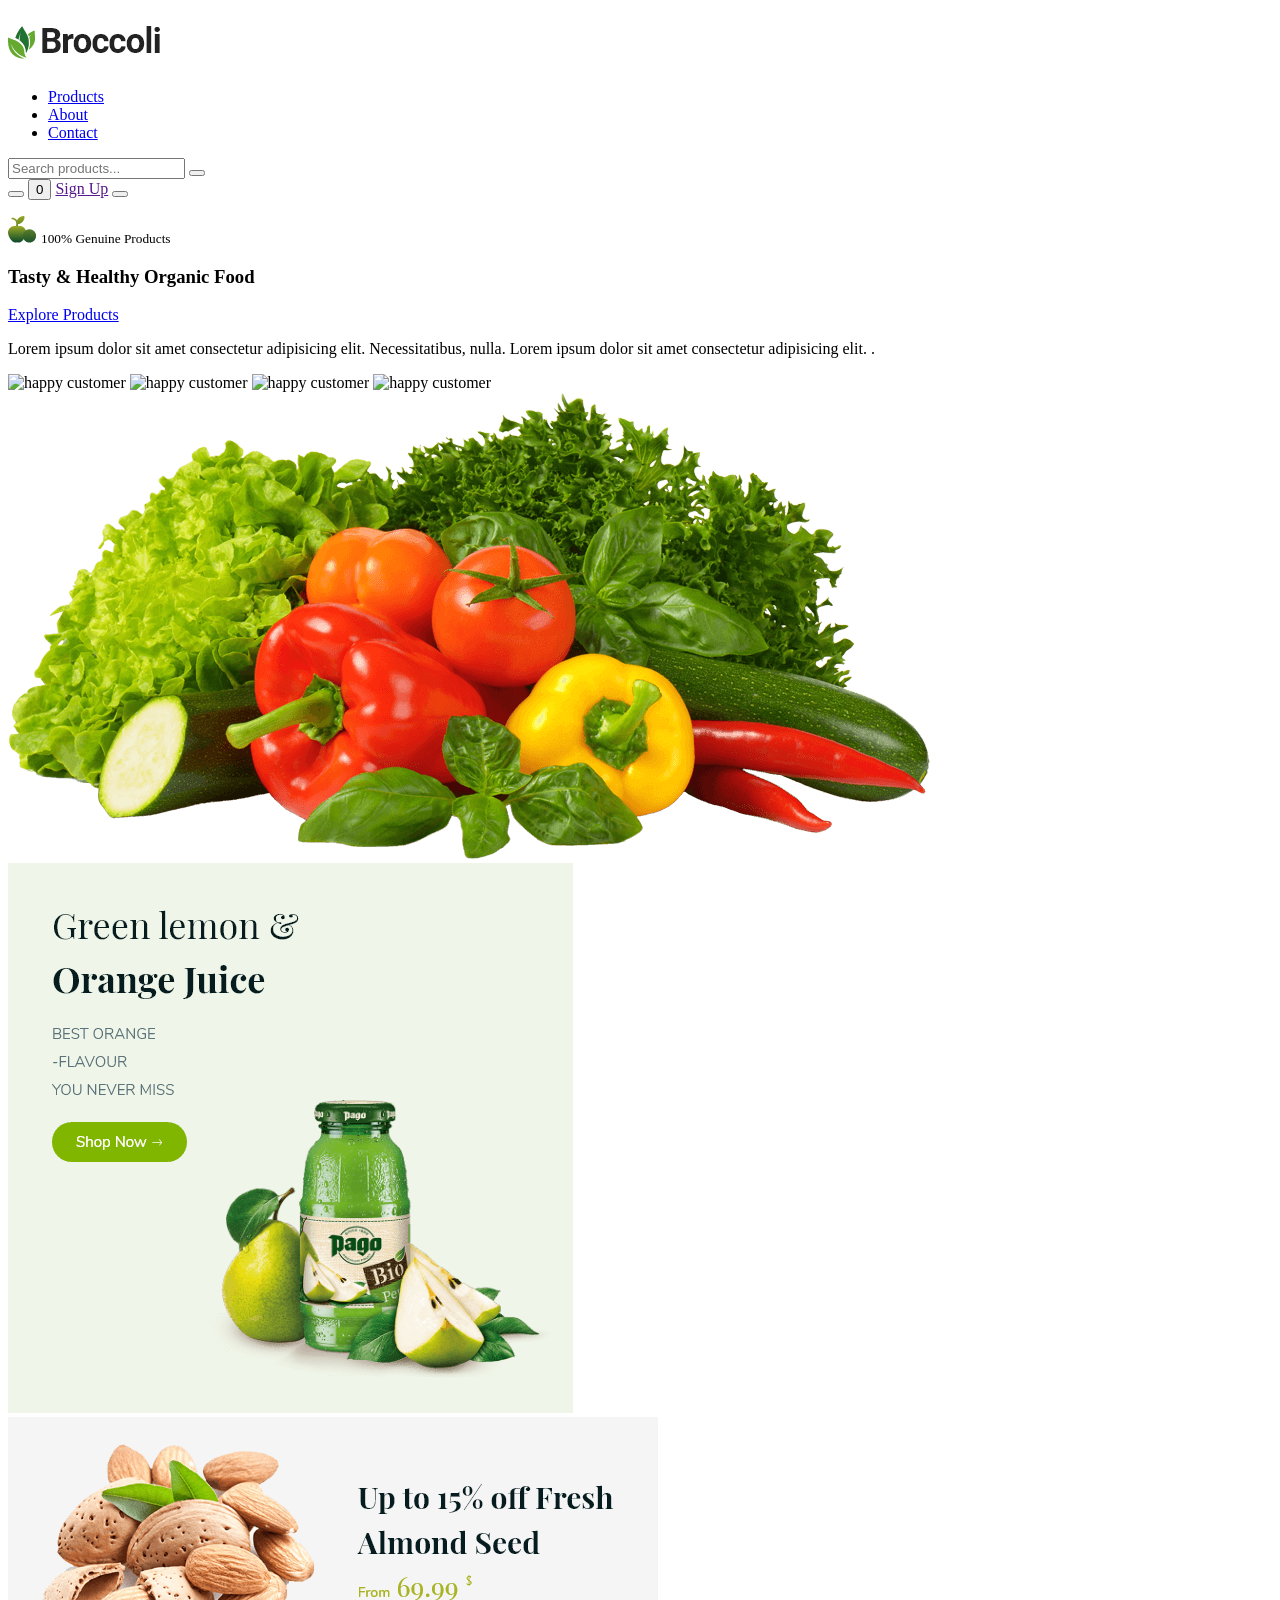
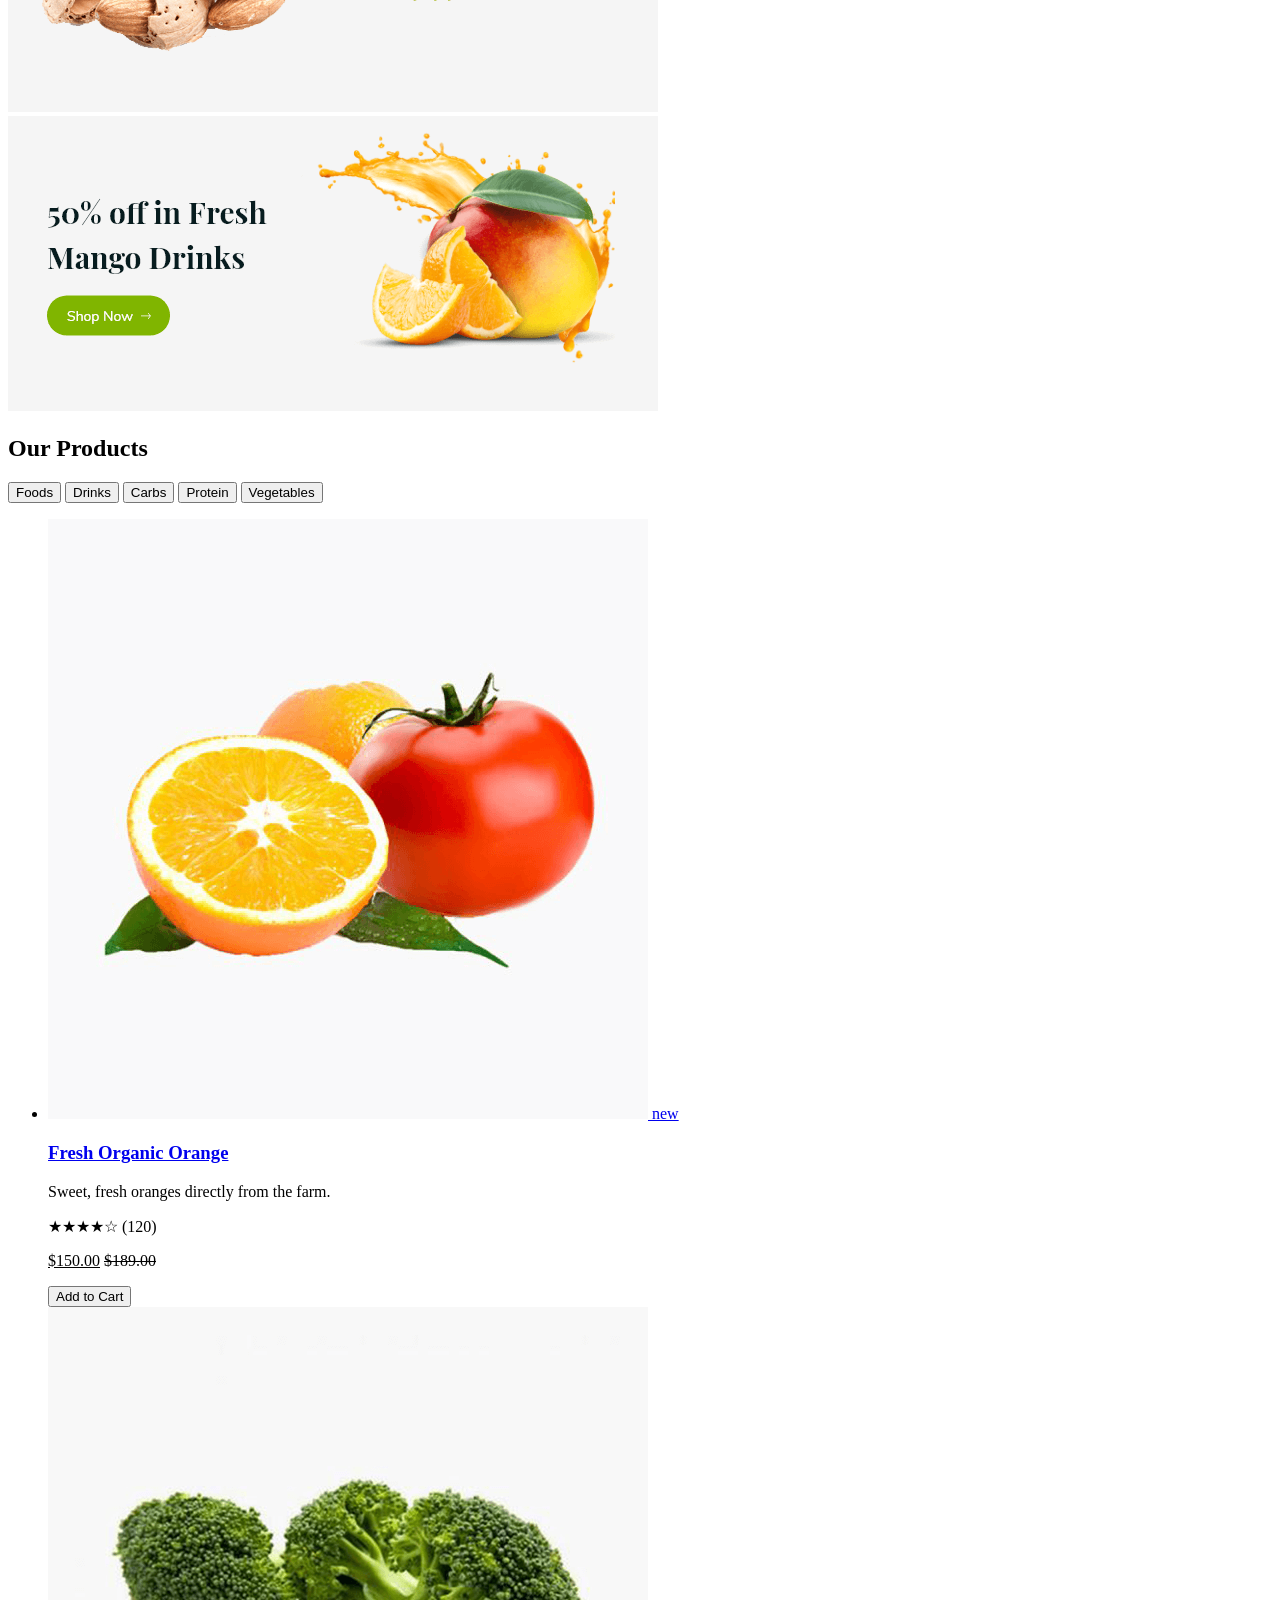
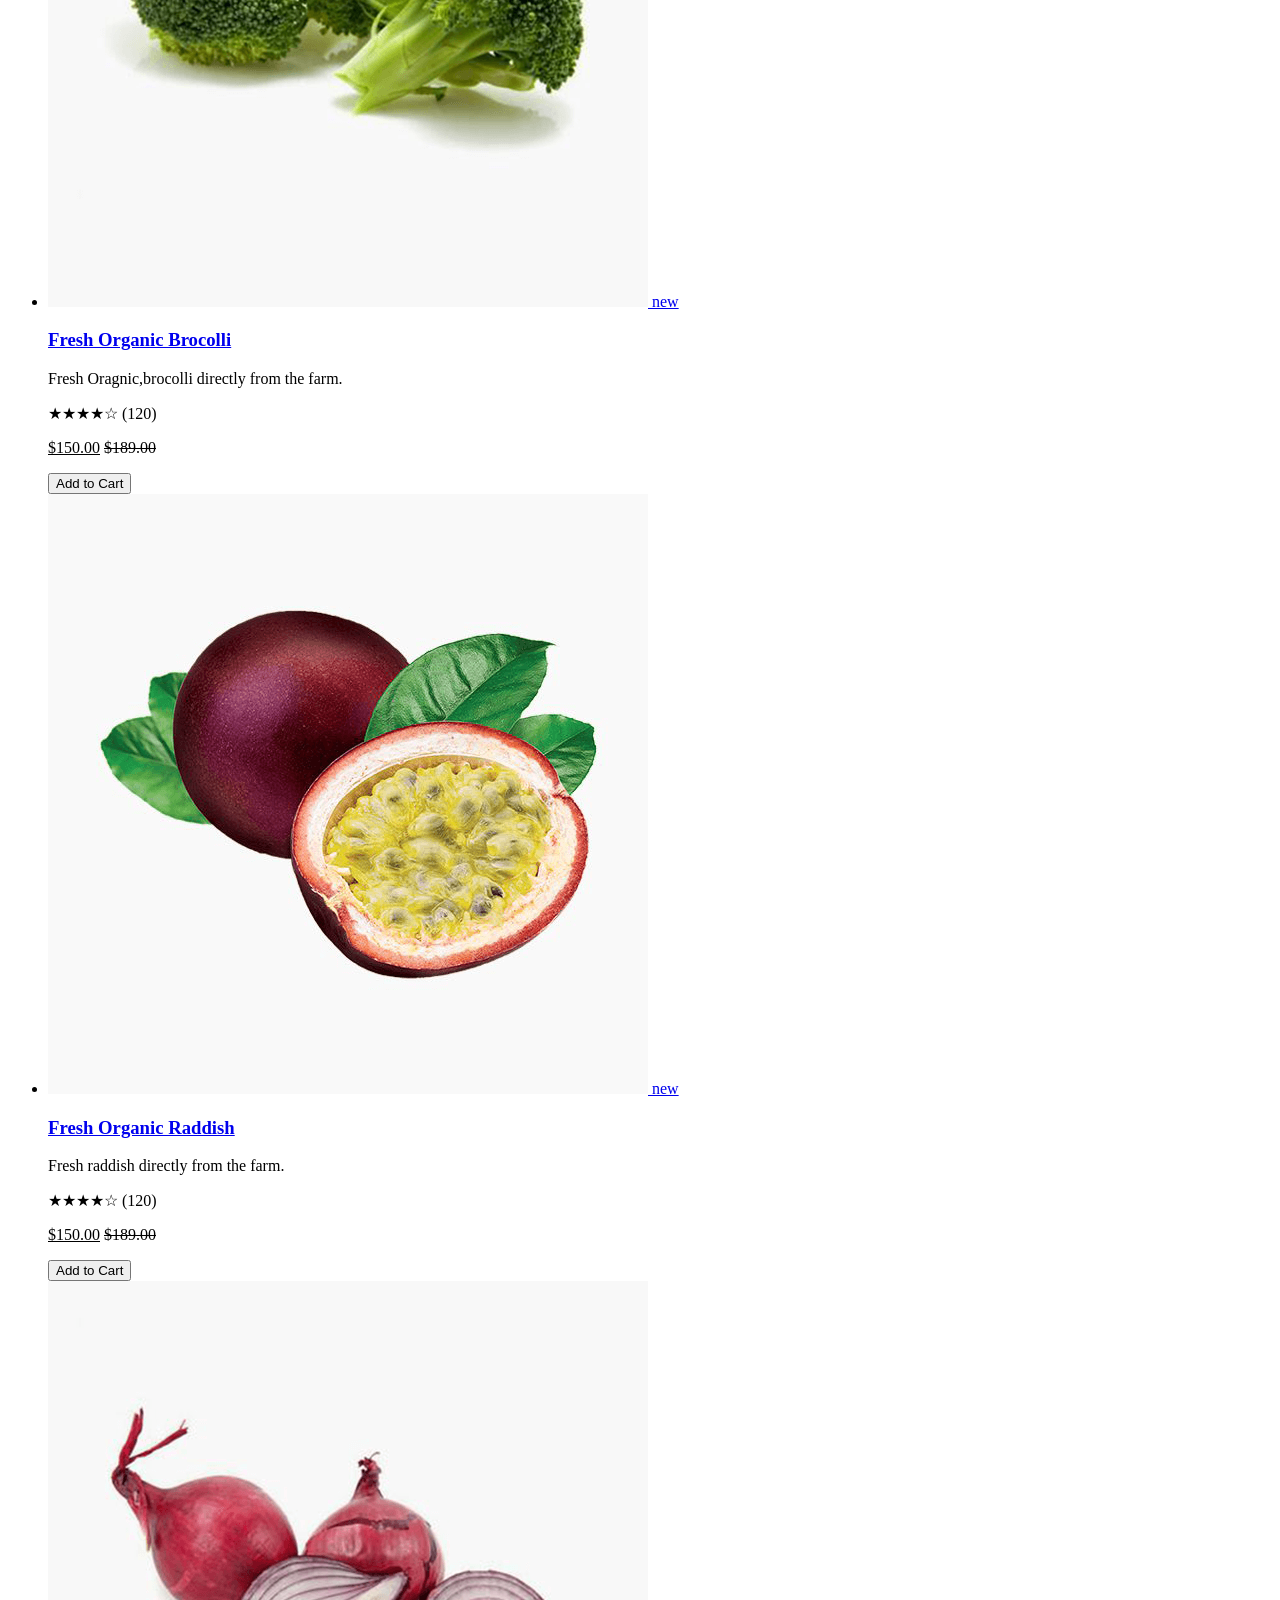
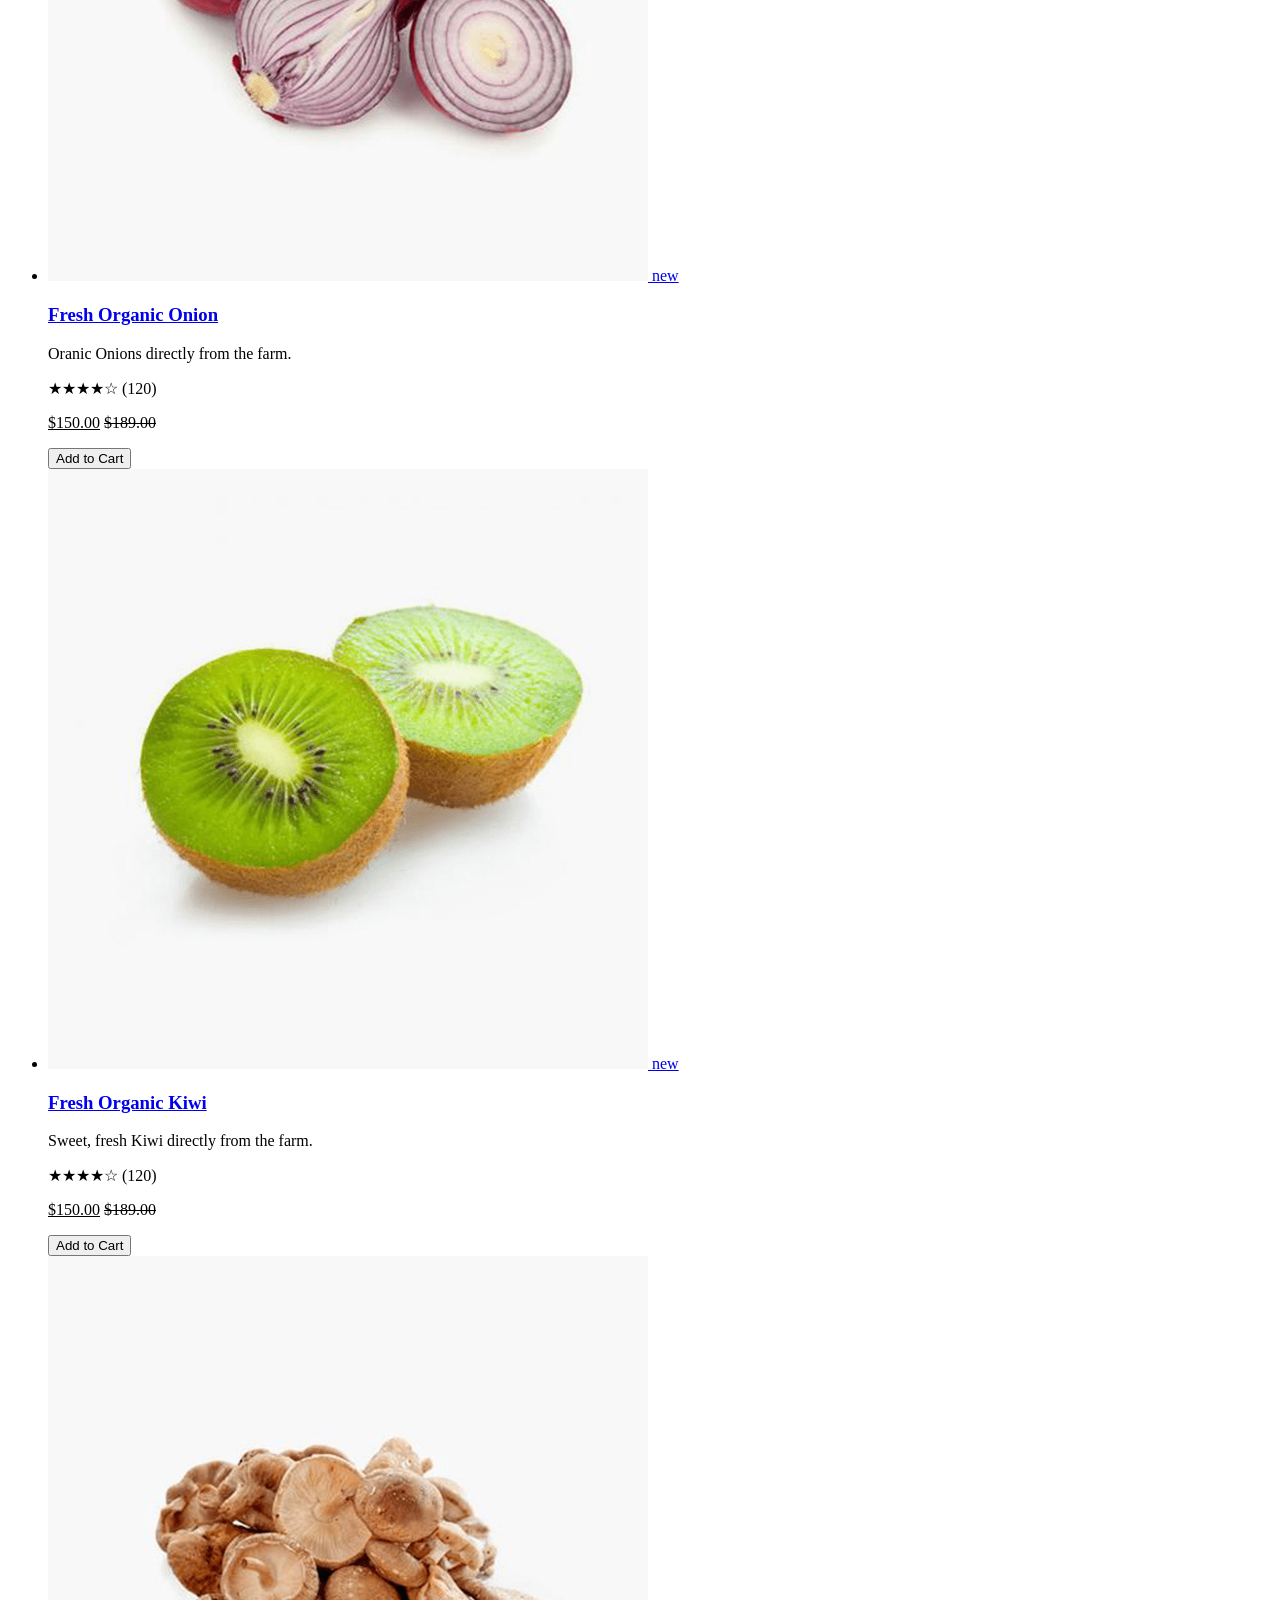
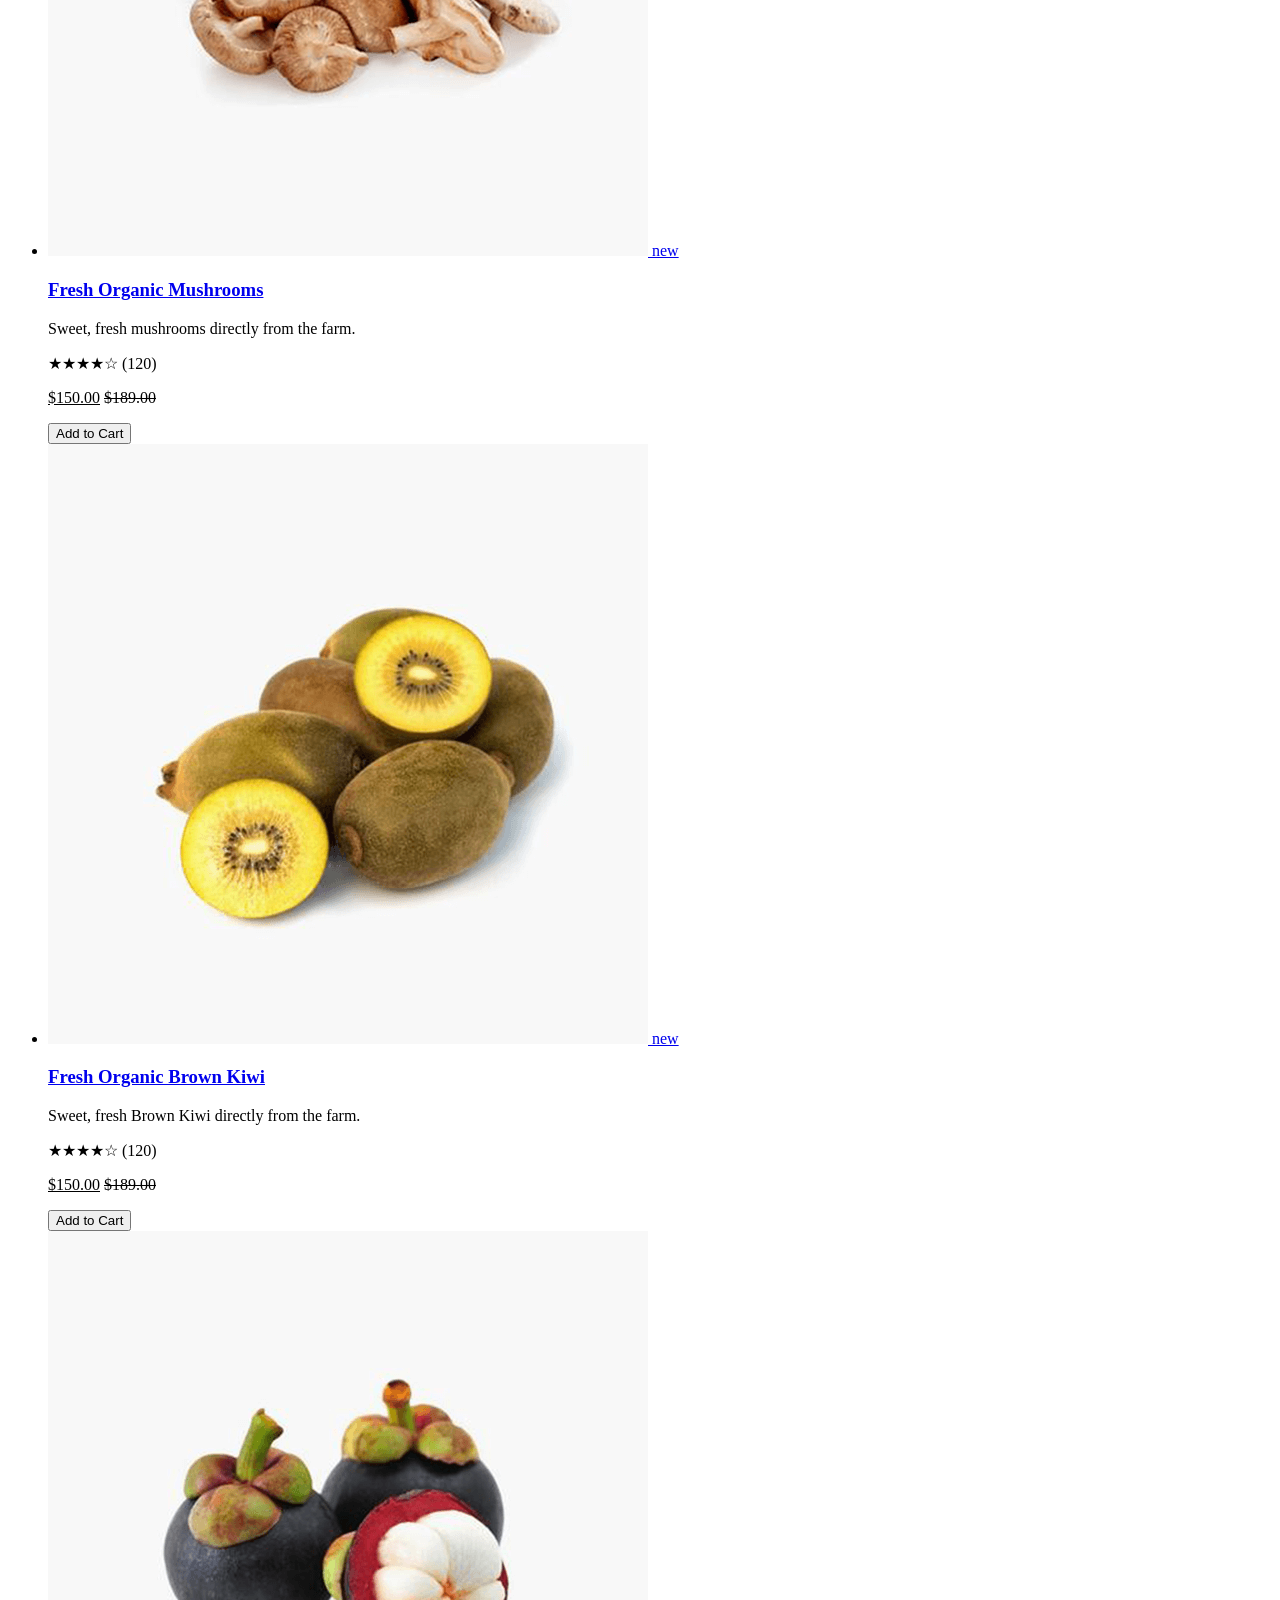
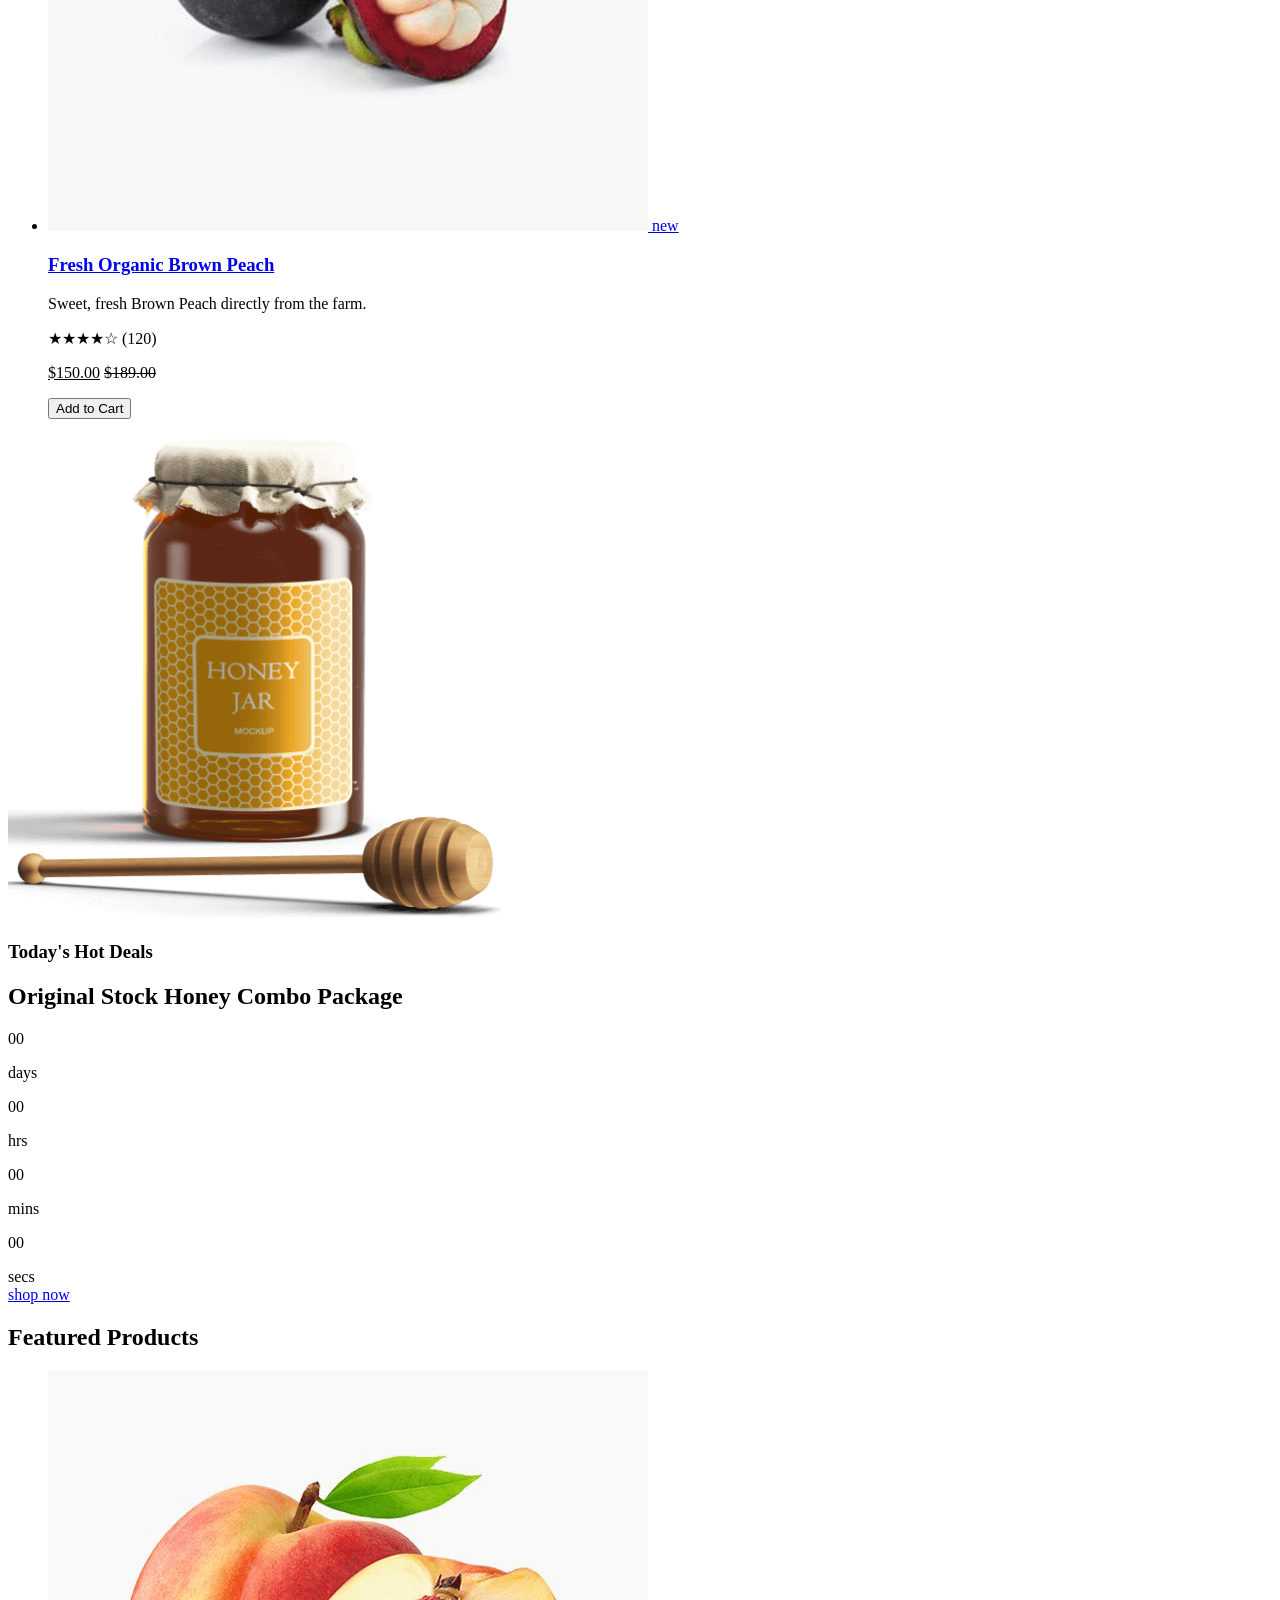
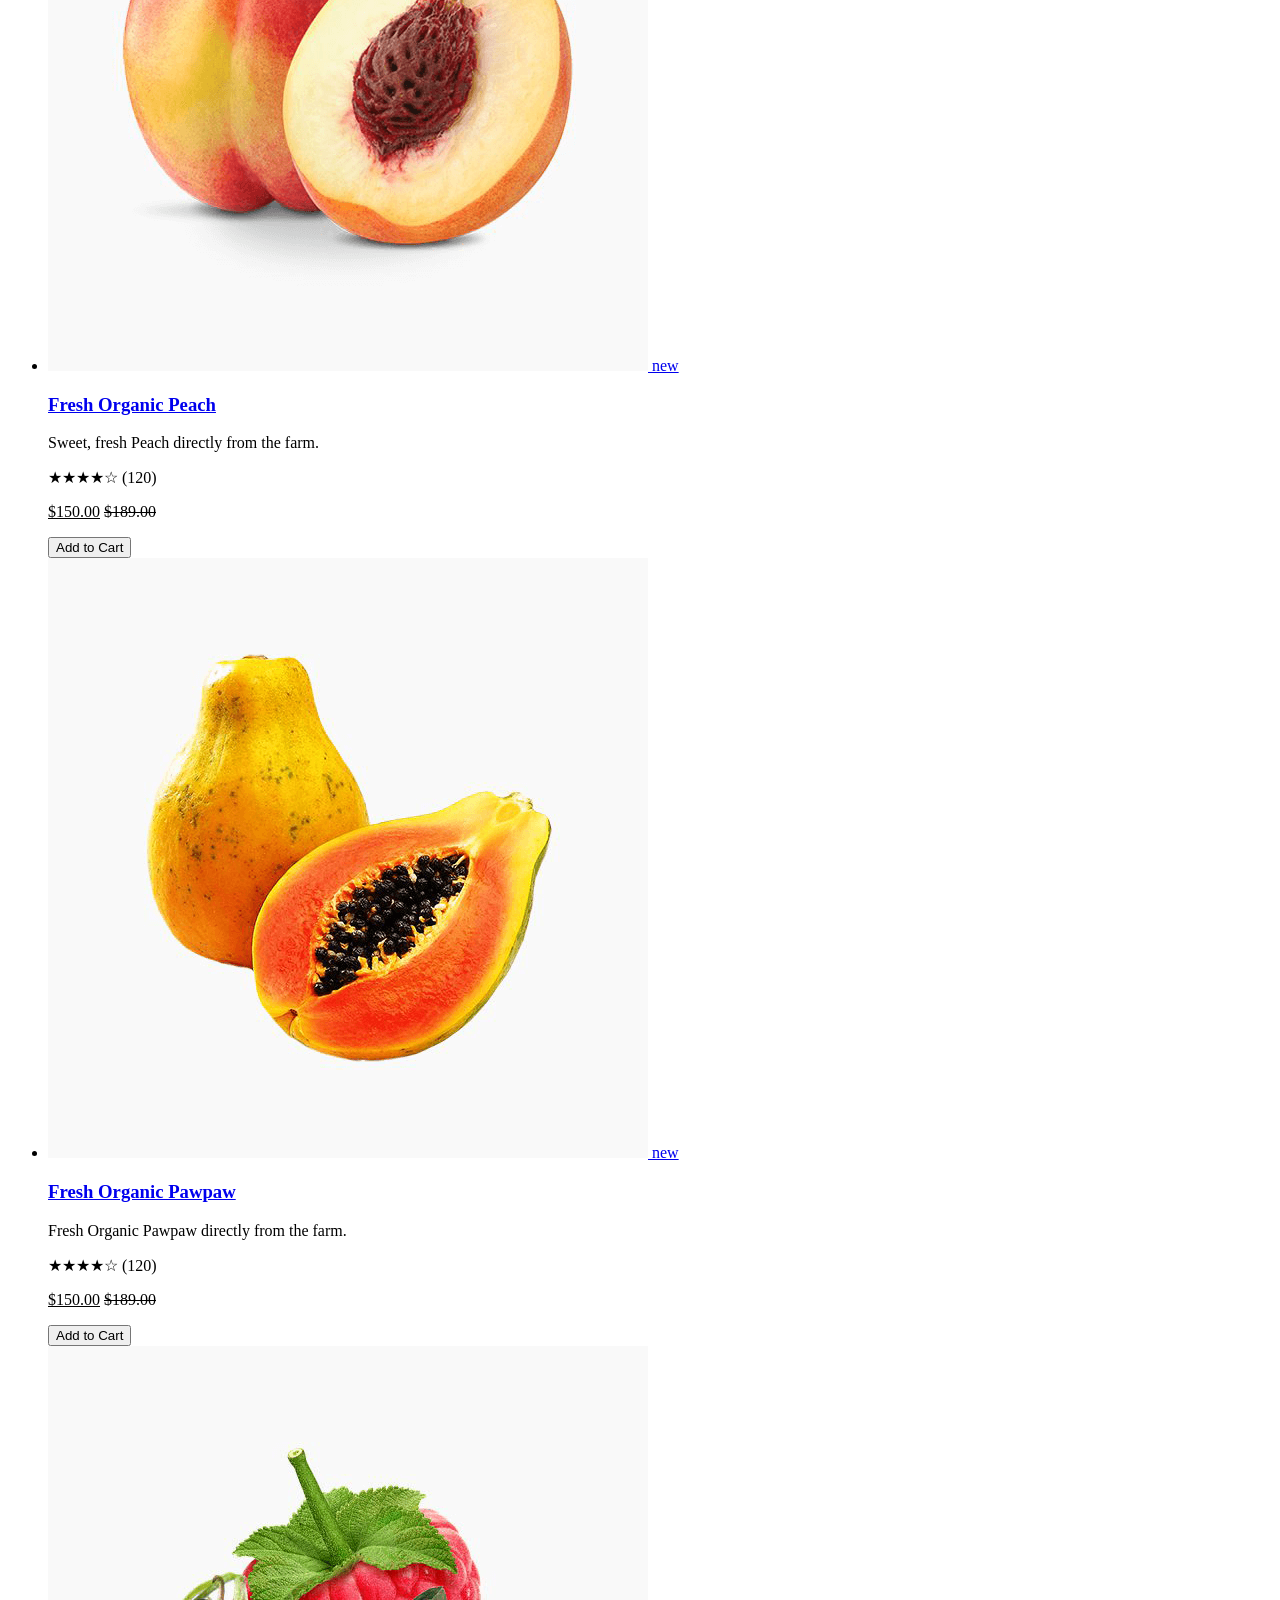
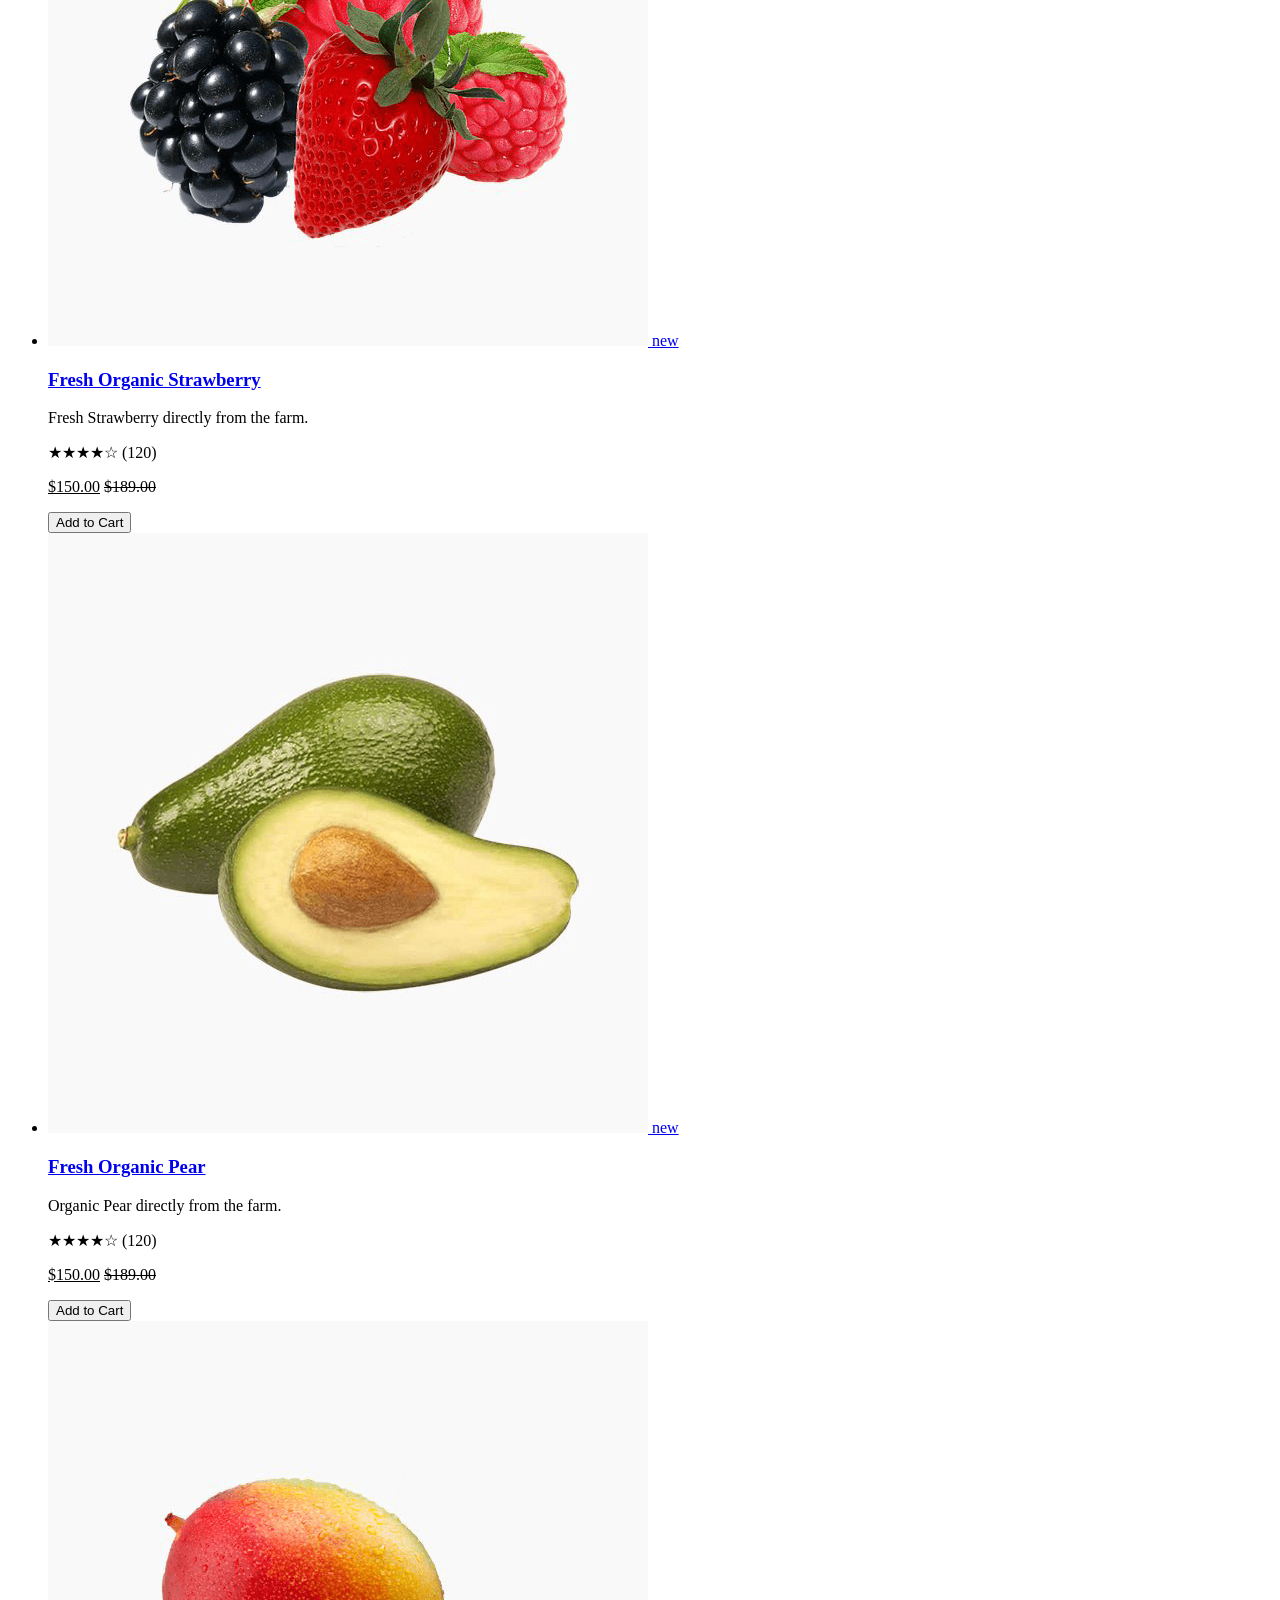
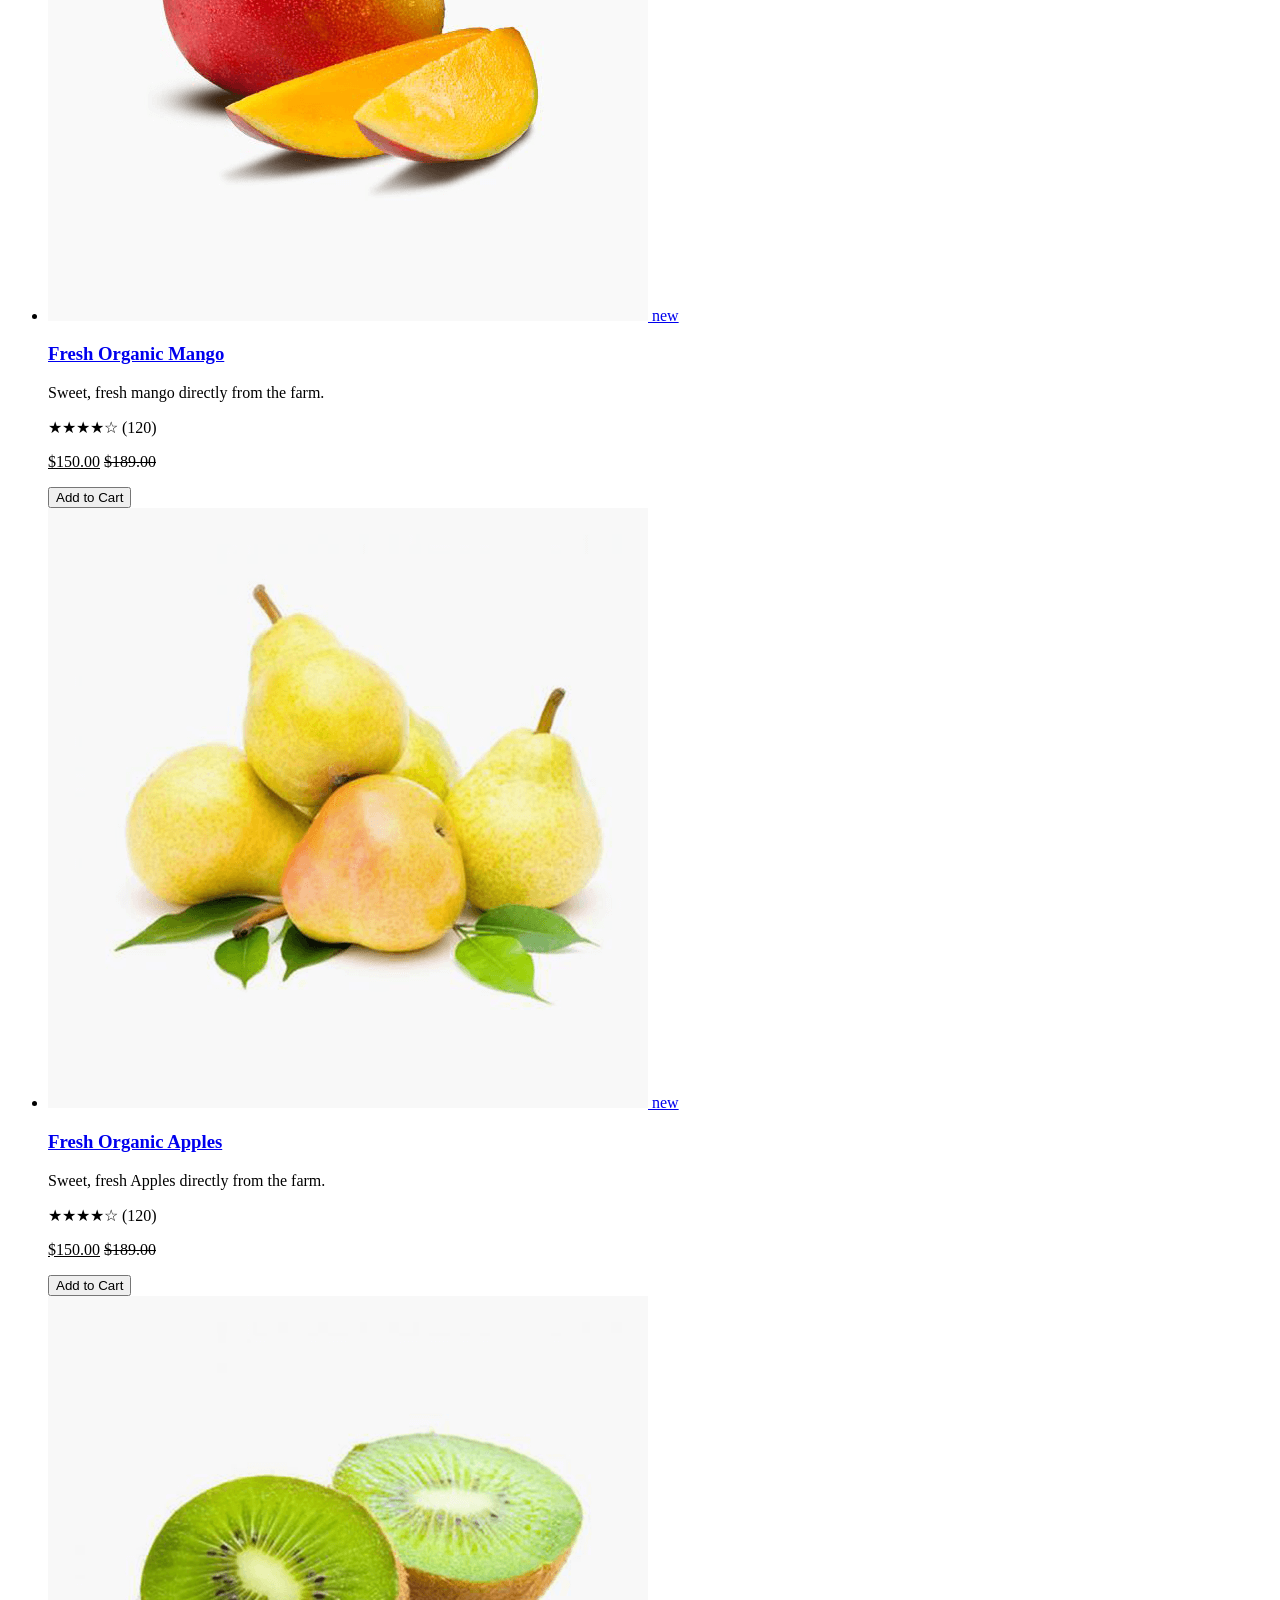
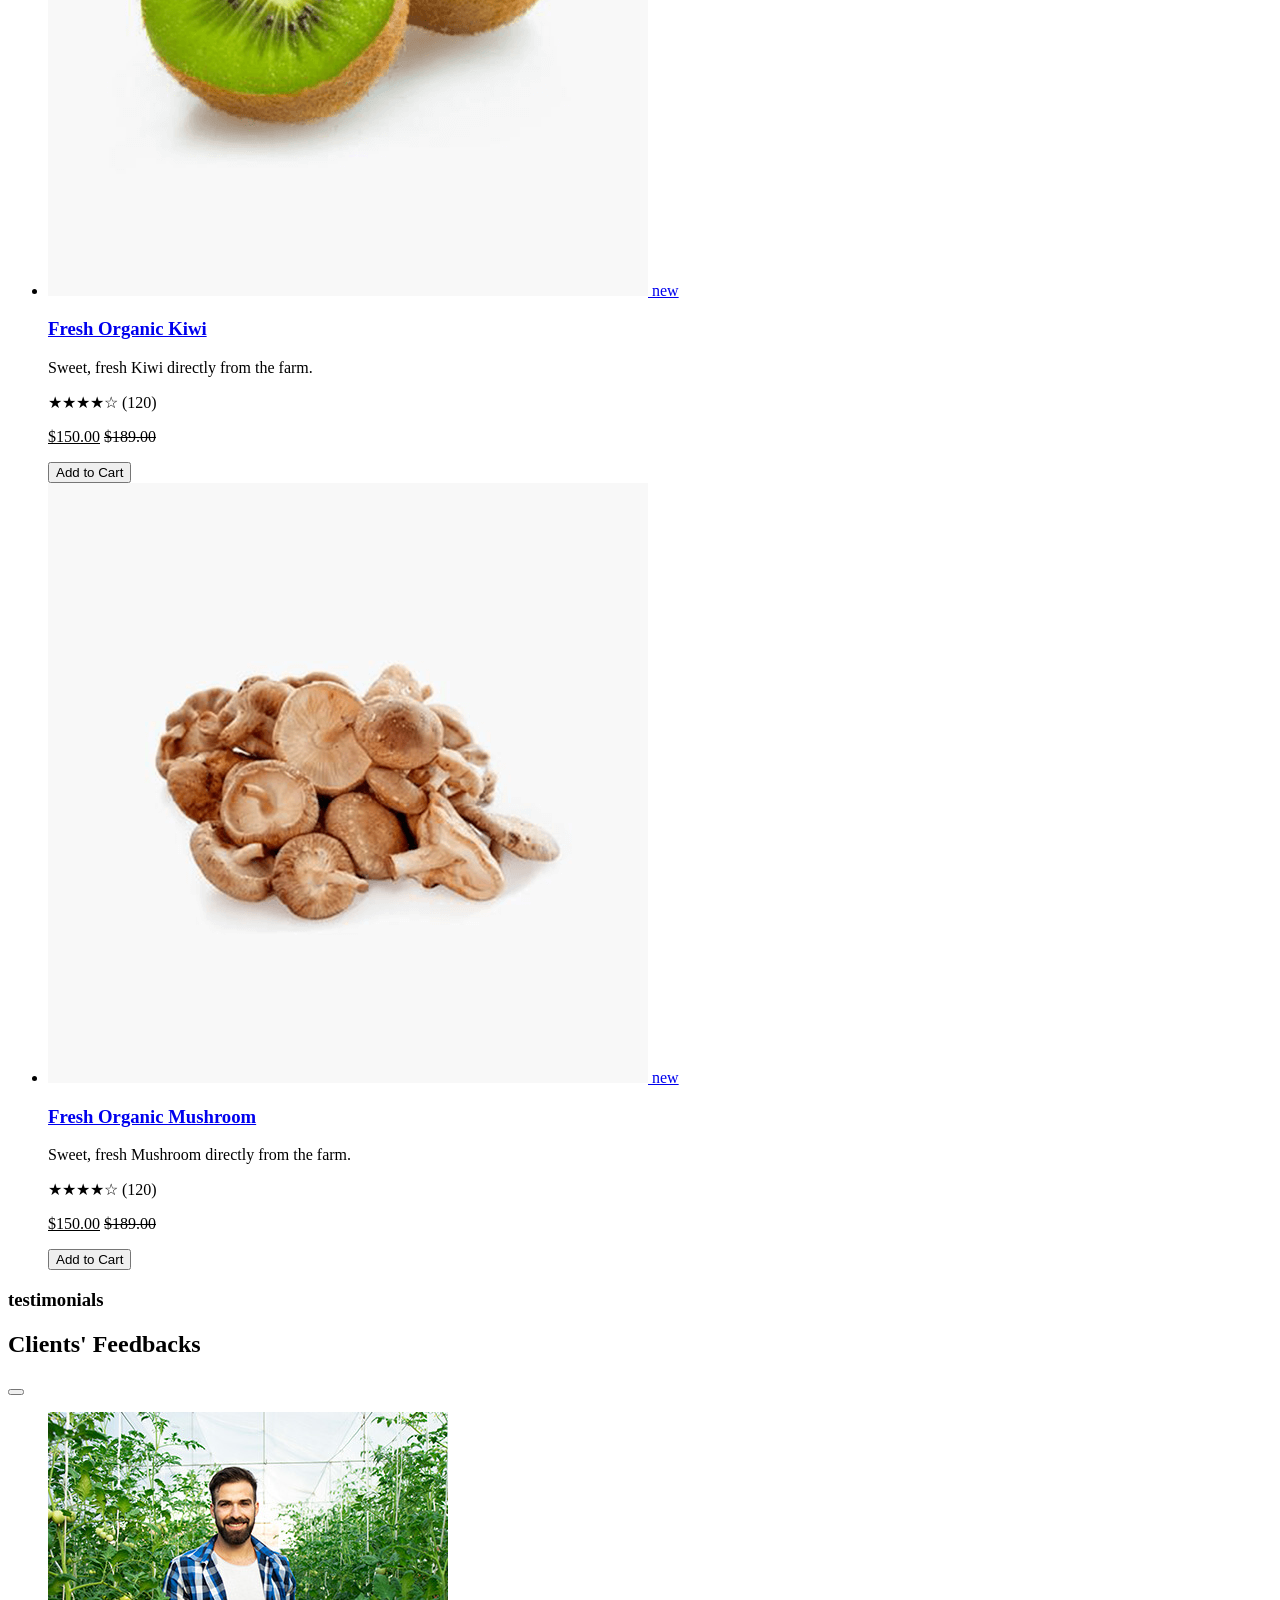
==== index.html @ 43349de3 "fix website title in footer" ====
<!doctype html>
<html lang="en">
  <head>
    <meta charset="UTF-8" />
    <meta name="viewport" content="width=device-width, initial-scale=1.0" />
    <script src="https://cdn.jsdelivr.net/npm/@tailwindcss/browser@4"></script>
    <link rel="stylesheet" href="styles.css">
    <title>Broccoli | Welcome</title>
  </head>
  <body>
    <header class="fixed top-0 z-50 w-full shadow-md bg-[#f7f5eb]">
      <nav
        class="max-w-full lg:max-w-[90%] m-auto flex items-center justify-between gap-2 py-4 px-2"
      >
        <h1 class="">
          <a href="index.html" class="flex items-center gap-[1px]">
            <img src="images/indexLogo.png" alt="logo" class="inline-block" />
          </a>
        </h1>
        <ul class="hidden lg:flex items-center gap-4 font-semibold text-[#333] mt-0 mb-0">
          <li><a href="products.html" class="">Products</a></li>
          <li><a href="about.html">About</a></li>
          <li><a href="contact.html">Contact</a></li>
        </ul>

        <div class="flex items-center gap-6">
          <form
            action=""
            class="hidden h-[40px] lg:flex items-center justify-center border border-[#1a1a1a] rounded-full overflow-hidden shrink-0"
          >

  
            <input
              type="search"
              placeholder="Search products..."
              class="w-full h-full outline-none bg-transparent lg:text-lg text-md px-2 py-1 placeholder:text-sm placeholder:text-[#555] flex-1 grow"
            />

            <button type="submit" class="flex items-center justify-center shrink-0 h-[40px] w-[40px] rounded-full bg-[#333] text-[#f4f4f4]">
              <ion-icon name="search-outline" class="text-xl"></ion-icon>
            </button>
          </form>



          <button
            class="lg:hidden flex items-center justify-center cursor-pointer shrink-0"
          >
            <ion-icon name="search-outline" class="text-2xl"></ion-icon>
          </button>
          <button
            class="h-full relative flex items-center justify-center cursor-pointer shrink-0"
          >
            <ion-icon name="cart-outline" class="text-2xl"></ion-icon>
            <span
              class="absolute bg-[#1a1a1a] text-[#f4f4f4] text-sm py-[1px] px-2 rounded-full -top-3 left-2 flex items-center justify-center"
              >0</span
            >
          </button>

          <!-- prettier-ignore -->
          <a href="" class="hidden lg:block bg-[#1a1a1a] text-[#f4f4f4] rounded-full text-xs py-2 px-4 shrink-0">Sign Up</a>

          <button
            class="flex items-center justify-center cursor-pointer lg:hidden shrink-0"
          >
            <ion-icon name="menu-outline" class="text-3xl"></ion-icon>
          </button>
        
        </div>
      </nav>
    </header>

    <main class="">
        <!-- HERO SECTION -->
      <section class="min-h-fit pt-36 pb-35 bg-[#f7f5eb]">
        <div class="max-w-full lg:max-w-[90%] m-auto px-2 flex lg:flex-row flex-col">
          <aside class="flex flex-col lg:w-[50%] w-[100%] sm:m-auto lg:m-0">
            <p class="flex items-center">
              <img
                src="images/heroIcon.png"
                alt="icon of a green pepper"
                class=""
              />
              <small class="">100% Genuine Products</small>
            </p>
            <h1
              class="text-3xl md:text-5xl lg:text-7xl font-bold text-[#333] mt-3 mb-7 flex flex-col"
            >
              <span>Tasty & Healthy</span>
              <span>Organic Food</span>
            </h1>

            <a
              href="#"
              class="transition hover:bg-green-600 bg-[#80b500] text-[#f4f4f4] py-3 px-6 text-center w-fit inline-block"
            >
              Explore Products</a
            >
            <p class="mt-3 text-sm flex flex-col">
              <span
                >Lorem ipsum dolor sit amet consectetur adipisicing elit.
                Necessitatibus, nulla.</span
              >
              <span
                >Lorem ipsum dolor sit amet consectetur adipisicing elit.
                .</span
              >
            </p>
             <div class="flex items-center mt-8">
            <img
              src="https://www.loremfaces.net/96/id/1.jpg"
              alt="happy customer"
              class="h-[50px] w-[50px] rounded-full border-4 border-white"
            />

            <img
              src="https://www.loremfaces.net/96/id/4.jpg"
              alt="happy customer"
              class="-ml-4 h-[50px] w-[50px] rounded-full border-4 border-white"
            />
            <img
              src="https://www.loremfaces.net/96/id/5.jpg"
              alt="happy customer"
              class="-ml-4 h-[50px] w-[50px] rounded-full border-4 border-white"
            />
            <img
              src="https://www.loremfaces.net/96/id/2.jpg"
              alt="happy customer"
              class="-ml-4 h-[50px] w-[50px] rounded-full border-4 border-white"
            />
          </div>
          </aside>
          <aside class="lg:w-[50%] w-[100%]">
            <img src="images/herobg.png" alt="image of vegetables" loading="lazy" class=""/>
          </aside>
        </div>
      </section>

      <section class="min-h-fit py-15">
        <div
          class="max-w-full lg:max-w-[90%] m-auto px-2 flex lg:flex-row flex-col gap-6 w-full"
        >
          <aside class="lg:w-[50%] w-full rounded-md overflow-hidden shadow-md">
            <img src="images/card1-bg.png" loading="lazy" alt="" class="block h-full w-full" />
          </aside>
          <aside class="flex flex-col gap-6 lg:w-[50%] w-full">
            <article class="h-full rounded-md overflow-hidden shadow-md">
              <img
                src="images/card2-bg.png"
                loading="lazy"
                alt=""
                class="block h-full w-full"
              />
            </article>
            <article class="h-full rounded-md overflow-hidden shadow-md">
              <img
                src="images/card3-bg.png"
                loading="lazy"
                alt=""
                class="block h-full w-full"
              />
            </article>
          </aside>
        </div>
      </section>

        <!-- OUR PRODUCTS -->
      <section class="min-h-fit pb-15">
        <div class="max-w-full lg:max-w-[90%] m-auto px-2">
          <h2
            class="text-2xl md:text-3xl lg:text-5xl text-center text-[#333] mb-8 font-bold"
          >
            Our Products
          </h1>

          <div
            role="tablist"
            class="flex lg:justify-center items-center gap-2 w-full flex-wrap pb-4"
          >
            <button
              role="tab"
              aria-selected="true"
              class="px-4 py-2 rounded-full border border-gray-400 aria-selected:bg-[#80b500] aria-selected:text-[#f4f4f4] aria-selected:border-[#80b500] cursor-pointer"
            >
              Foods
            </button>

             <button
              role="tab"
              aria-selected="false"
              class="px-4 py-2 rounded-full border border-gray-400 aria-selected:bg-[#80b500] aria-selected:text-[#f4f4f4] aria-selected:border-[#80b500] cursor-pointer"
            >
            Drinks
            </button>
             <button
              role="tab"
              aria-selected="false"
              class="px-4 py-2 rounded-full border border-gray-400 aria-selected:bg-white aria-selected:text-black aria-selected:border-white cursor-pointer"
            >
              Carbs
            </button>
            <button
              role="tab"
              aria-selected="false"
              class="px-4 py-2 rounded-full border border-gray-400 aria-selected:bg-white aria-selected:text-black aria-selected:border-white cursor-pointer"
            >
              Protein
            </button>
            <button
              role="tab"
              aria-selected="false"
              class="px-4 py-2 rounded-full border border-gray-400 aria-selected:bg-white aria-selected:text-black aria-selected:border-white cursor-pointer"
            >
              Vegetables
            </button>
          </div>

        
        <ul class="grid grid-cols-[repeat(auto-fit,minmax(240px,_1fr))] gap-6 my-8">
  
  <li>
    <article class="h-full flex flex-col bg-white rounded-xl shadow-md overflow-hidden hover:shadow-lg transition">
      <a href="/product/orange" class="block">
        <div class="aspect-square overflow-hidden relative">
          <img 
            src="images/orange.png" 
            loading="lazy"
            alt="Fresh yellow orange"
            loading="lazy"
            class="w-full h-full object-cover transition-transform duration-300 hover:scale-105"
          >
          <span class="absolute top-6 right-6 w-fit font-semibold text-white uppercase bg-[#80b500] py-1 px-2 rounded-tl-[15px] rounded-br-[15px] text-sm">new</span>
        </div>

        <header class="p-2">
          <h3 class="font-semibold text-lg line-clamp-2">
            Fresh Organic Orange
          </h3>
        </header>
      </a>

      <!-- PRODUCT INFO -->
      <div class="px-3 pb-3 flex flex-col gap-2 grow">
        <p class="text-sm text-gray-600 line-clamp-2">
          Sweet, fresh oranges directly from the farm.
        </p>
        <div class="text-sm text-yellow-500">
          ★★★★☆ <span class="text-gray-500">(120)</span>
        </div>
        <div class="flex items-center justify-between mt-auto">
          <p class="text-[#80b500] font-semibold text-lg">
            <ins class="no-underline">$150.00</ins>
            <del class="ml-2 text-sm text-gray-400">$189.00</del>
          </p>
        </div>
        <!-- CTA -->
        <button class="mt-2 bg-[#80b500] text-white py-2 rounded-lg hover:bg-green-600 transition cursor-pointer">
          Add to Cart
        </button>

      </div>
    </article>
  </li>
  <li>
    <article class="h-full flex flex-col bg-white rounded-xl shadow-md overflow-hidden hover:shadow-lg transition">
      <a href="/product/apple" class="block">
        <div class="aspect-square overflow-hidden relative">
          <img 
            src="images/broccoli.png" 
            loading="lazy"
            alt="Fresh brocolli"
            class="w-full h-full object-cover transition-transform duration-300 hover:scale-105"
          >
          <span class="absolute top-6 right-6 w-fit font-semibold text-white uppercase bg-[#80b500] py-1 px-2 rounded-tl-[15px] rounded-br-[15px] text-sm">new</span>
        </div>

        <header class="p-2">
          <h3 class="font-semibold text-lg line-clamp-2">
            Fresh Organic Brocolli
          </h3>
        </header>
      </a>

      <!-- PRODUCT INFO -->
      <div class="px-3 pb-3 flex flex-col gap-2 grow">
        <p class="text-sm text-gray-600 line-clamp-2">
          Fresh Oragnic,brocolli directly from the farm.
        </p>
        <div class="text-sm text-yellow-500">
          ★★★★☆ <span class="text-gray-500">(120)</span>
        </div>
        <div class="flex items-center justify-between mt-auto">
          <p class="text-[#80b500] font-semibold text-lg">
            <ins class="no-underline">$150.00</ins>
            <del class="ml-2 text-sm text-gray-400">$189.00</del>
          </p>
        </div>
        <!-- CTA -->
        <button class="mt-2 bg-[#80b500] text-white py-2 rounded-lg hover:bg-green-600 transition cursor-pointer">
          Add to Cart
        </button>

      </div>
    </article>
  </li>
  <li>
    <article class="h-full flex flex-col bg-white rounded-xl shadow-md overflow-hidden hover:shadow-lg transition">
      <a href="/product/apple" class="block">
        <div class="aspect-square overflow-hidden relative">
          <img 
            src="images/raddish.png" 
            loading="lazy"
            alt="Fresh raddish"
            class="w-full h-full object-cover transition-transform duration-300 hover:scale-105"
          >
          <span class="absolute top-6 right-6 w-fit font-semibold text-white uppercase bg-[#80b500] py-1 px-2 rounded-tl-[15px] rounded-br-[15px] text-sm">new</span>
        </div>

        <header class="p-2">
          <h3 class="font-semibold text-lg line-clamp-2">
            Fresh Organic Raddish
          </h3>
        </header>
      </a>

      <!-- PRODUCT INFO -->
      <div class="px-3 pb-3 flex flex-col gap-2 grow">
        <p class="text-sm text-gray-600 line-clamp-2">
          Fresh raddish directly from the farm.
        </p>
        <div class="text-sm text-yellow-500">
          ★★★★☆ <span class="text-gray-500">(120)</span>
        </div>
        <div class="flex items-center justify-between mt-auto">
          <p class="text-[#80b500] font-semibold text-lg">
            <ins class="no-underline">$150.00</ins>
            <del class="ml-2 text-sm text-gray-400">$189.00</del>
          </p>
        </div>
        <!-- CTA -->
        <button class="mt-2 bg-[#80b500] text-white py-2 rounded-lg hover:bg-green-600 transition cursor-pointer">
          Add to Cart
        </button>

      </div>
    </article>
  </li>
  <li>
    <article class="h-full flex flex-col bg-white rounded-xl shadow-md overflow-hidden hover:shadow-lg transition">
      <a href="/product/onions" class="block">
        <div class="aspect-square overflow-hidden relative">
          <img 
            src="images/onion.png" 
            loading="lazy"
            alt="Fresh Onions"
            class="w-full h-full object-cover transition-transform duration-300 hover:scale-105"
          >
          <span class="absolute top-6 right-6 w-fit font-semibold text-white uppercase bg-[#80b500] py-1 px-2 rounded-tl-[15px] rounded-br-[15px] text-sm">new</span>
        </div>

        <header class="p-2">
          <h3 class="font-semibold text-lg line-clamp-2">
            Fresh Organic Onion
          </h3>
        </header>
      </a>

      <!-- PRODUCT INFO -->
      <div class="px-3 pb-3 flex flex-col gap-2 grow">
        <p class="text-sm text-gray-600 line-clamp-2">
          Oranic Onions directly from the farm.
        </p>
        <div class="text-sm text-yellow-500">
          ★★★★☆ <span class="text-gray-500">(120)</span>
        </div>
        <div class="flex items-center justify-between mt-auto">
          <p class="text-[#80b500] font-semibold text-lg">
            <ins class="no-underline">$150.00</ins>
            <del class="ml-2 text-sm text-gray-400">$189.00</del>
          </p>
        </div>
        <!-- CTA -->
        <button class="mt-2 bg-[#80b500] text-white py-2 rounded-lg hover:bg-green-600 transition cursor-pointer">
          Add to Cart
        </button>

      </div>
    </article>
  </li>
  <li>
    <article class="h-full flex flex-col bg-white rounded-xl shadow-md overflow-hidden hover:shadow-lg transition">
      <a href="/product/kiwi" class="block">
        <div class="aspect-square overflow-hidden relative">
          <img 
            src="images/kiwi.png" 
            loading="lazy"
            alt="Fresh kiwi"
            class="w-full h-full object-cover transition-transform duration-300 hover:scale-105"
          >
          <span class="absolute top-6 right-6 w-fit font-semibold text-white uppercase bg-[#80b500] py-1 px-2 rounded-tl-[15px] rounded-br-[15px] text-sm">new</span>
        </div>

        <header class="p-2">
          <h3 class="font-semibold text-lg line-clamp-2">
            Fresh Organic Kiwi
          </h3>
        </header>
      </a>

      <!-- PRODUCT INFO -->
      <div class="px-3 pb-3 flex flex-col gap-2 grow">
        <p class="text-sm text-gray-600 line-clamp-2">
          Sweet, fresh Kiwi directly from the farm.
        </p>
        <div class="text-sm text-yellow-500">
          ★★★★☆ <span class="text-gray-500">(120)</span>
        </div>
        <div class="flex items-center justify-between mt-auto">
          <p class="text-[#80b500] font-semibold text-lg">
            <ins class="no-underline">$150.00</ins>
            <del class="ml-2 text-sm text-gray-400">$189.00</del>
          </p>
        </div>
        <!-- CTA -->
        <button class="mt-2 bg-[#80b500] text-white py-2 rounded-lg hover:bg-green-600 transition cursor-pointer">
          Add to Cart
        </button>

      </div>
    </article>
  </li>
  <li>
    <article class="h-full flex flex-col bg-white rounded-xl shadow-md overflow-hidden hover:shadow-lg transition">
      <a href="/product/mushroom" class="block">
        <div class="aspect-square overflow-hidden relative">
          <img 
            src="images/mushroom.png" 
            loading="lazy"
            alt="Fresh mushroom"
            class="w-full h-full object-cover transition-transform duration-300 hover:scale-105"
          >
          <span class="absolute top-6 right-6 w-fit font-semibold text-white uppercase bg-[#80b500] py-1 px-2 rounded-tl-[15px] rounded-br-[15px] text-sm">new</span>
        </div>

        <header class="p-2">
          <h3 class="font-semibold text-lg line-clamp-2">
            Fresh Organic Mushrooms
          </h3>
        </header>
      </a>

      <!-- PRODUCT INFO -->
      <div class="px-3 pb-3 flex flex-col gap-2 grow">
        <p class="text-sm text-gray-600 line-clamp-2">
          Sweet, fresh mushrooms directly from the farm.
        </p>
        <div class="text-sm text-yellow-500">
          ★★★★☆ <span class="text-gray-500">(120)</span>
        </div>
        <div class="flex items-center justify-between mt-auto">
          <p class="text-[#80b500] font-semibold text-lg">
            <ins class="no-underline">$150.00</ins>
            <del class="ml-2 text-sm text-gray-400">$189.00</del>
          </p>
        </div>
        <!-- CTA -->
        <button class="mt-2 bg-[#80b500] text-white py-2 rounded-lg hover:bg-green-600 transition cursor-pointer">
          Add to Cart
        </button>

      </div>
    </article>
  </li>
  <li>
    <article class="h-full flex flex-col bg-white rounded-xl shadow-md overflow-hidden hover:shadow-lg transition">
      <a href="/product/brownkiwi" class="block">
        <div class="aspect-square overflow-hidden relative">
          <img 
            src="images/brownkiwi.png" 
            loading="lazy"
            alt="Fresh brown kiwi"
            class="w-full h-full object-cover transition-transform duration-300 hover:scale-105"
          >
          <span class="absolute top-6 right-6 w-fit font-semibold text-white uppercase bg-[#80b500] py-1 px-2 rounded-tl-[15px] rounded-br-[15px] text-sm">new</span>
        </div>

        <header class="p-2">
          <h3 class="font-semibold text-lg line-clamp-2">
            Fresh Organic Brown Kiwi
          </h3>
        </header>
      </a>

      <!-- PRODUCT INFO -->
      <div class="px-3 pb-3 flex flex-col gap-2 grow">
        <p class="text-sm text-gray-600 line-clamp-2">
          Sweet, fresh Brown Kiwi directly from the farm.
        </p>
        <div class="text-sm text-yellow-500">
          ★★★★☆ <span class="text-gray-500">(120)</span>
        </div>
        <div class="flex items-center justify-between mt-auto">
          <p class="text-[#80b500] font-semibold text-lg">
            <ins class="no-underline">$150.00</ins>
            <del class="ml-2 text-sm text-gray-400">$189.00</del>
          </p>
        </div>
        <!-- CTA -->
        <button class="mt-2 bg-[#80b500] text-white py-2 rounded-lg hover:bg-green-600 transition cursor-pointer">
          Add to Cart
        </button>

      </div>
    </article>
  </li>
  <li>
    <article class="h-full flex flex-col bg-white rounded-xl shadow-md overflow-hidden hover:shadow-lg transition">
      <a href="/product/brownpeach" class="block">
        <div class="aspect-square overflow-hidden relative">
          <img 
            src="images/brownpeach.png" 
            loading="lazy"
            alt="Fresh peach"
            class="w-full h-full object-cover transition-transform duration-300 hover:scale-105"
          >
          <span class="absolute top-6 right-6 w-fit font-semibold text-white uppercase bg-[#80b500] py-1 px-2 rounded-tl-[15px] rounded-br-[15px] text-sm">new</span>
        </div>

        <header class="p-2">
          <h3 class="font-semibold text-lg line-clamp-2">
            Fresh Organic Brown Peach
          </h3>
        </header>
      </a>

      <!-- PRODUCT INFO -->
      <div class="px-3 pb-3 flex flex-col gap-2 grow">
        <p class="text-sm text-gray-600 line-clamp-2">
          Sweet, fresh Brown Peach directly from the farm.
        </p>
        <div class="text-sm text-yellow-500">
          ★★★★☆ <span class="text-gray-500">(120)</span>
        </div>
        <div class="flex items-center justify-between mt-auto">
          <p class="text-[#80b500] font-semibold text-lg">
            <ins class="no-underline">$150.00</ins>
            <del class="ml-2 text-sm text-gray-400">$189.00</del>
          </p>
        </div>
        <!-- CTA -->
        <button class="mt-2 bg-[#80b500] text-white py-2 rounded-lg hover:bg-green-600 transition cursor-pointer">
          Add to Cart
        </button>

      </div>
    </article>
  </li>
        </ul>
        
        
        
        </div>
      </section>

      <!-- HOT DEALS -->
      <section class="min-h-fit pb-15 bg-[#f7f5eb]">
        <div class="max-w-full lg:max-w-[90%] m-auto px-2 flex lg:flex-row flex-col  w-full py-20">
            <aside class="lg:w-[50%] w-full">
                <img src="images/honey.png" loading="lazy" alt="a bottle of honey" class="block ">
            </aside>
            <aside class="flex flex-col gap-2">
                <h3 class="text-[#80b500] text-sm font-semibold">Today's Hot Deals</h3>
                <h2 class="font-extrabold leading-tight text-[#333] mb-10">
                    <span class="block text-3xl sm:text-3xl md:text-4xl lg:text-5xl">
                        Original Stock Honey
                    </span>
                    <span class="block text-2xl sm:text-3xl md:text-4xl lg:text-5xl">
                        Combo Package
                    </span>
                </h2>

                <div class="flex gap-2 flex-wrap mb-8">
                    <div class="flex flex-col items-center">
                        <p class="text-lg text-solid h-[50px] w-[50px] bg-white flex items-center justify-center rounded-full font-bold">00</p>
                        <span class="uppercase text-gray-400">days</span>
                    </div>
                    <div class="flex flex-col items-center">
                        <p class="text-lg text-solid h-[50px] w-[50px] bg-white flex items-center justify-center rounded-full font-bold">00</p>
                        <span class="uppercase text-gray-400">hrs</span>
                    </div>
                    <div class="flex flex-col items-center">
                        <p class="text-lg text-solid h-[50px] w-[50px] bg-white flex items-center justify-center rounded-full font-bold">00</p>
                        <span class="uppercase text-gray-400">mins</span>
                    </div>
                    <div class="flex flex-col items-center">
                        <p class="text-lg text-solid h-[50px] w-[50px] bg-white flex items-center justify-center rounded-full font-bold">00</p>
                        <span class="uppercase text-gray-400">secs</span>
                    </div>
                </div>

                <a href="#" class="transition hover:bg-green-600 bg-[#80b500] text-[#f4f4f4] font-bold uppercase py-3 px-6 text-center w-fit inline-block">shop now</a>
            </aside>
        </div>
      </section>

      <!-- FEATURED PRODUCTS -->
      <section class="min-h-fit pb-15">
        <div class="max-w-full lg:max-w-[90%] m-auto px-2 pt-20">
             <h2
            class="text-2xl md:text-3xl lg:text-5xl text-center text-[#333] mb-8 font-bold text-[#333]"
          >
            Featured Products
          </h1>
        <ul class="grid grid-cols-[repeat(auto-fit,minmax(240px,_1fr))] gap-4 my-8">
  
  <li>
    <article class="h-full flex flex-col bg-white rounded-xl shadow-md overflow-hidden hover:shadow-lg transition">
      <a href="/product/peach" class="block">
        <div class="aspect-square overflow-hidden relative">
          <img 
            src="images/peach.png" 
            loading="lazy"
            alt="Fresh peach"
            class="w-full h-full object-cover transition-transform duration-300 hover:scale-105"
          >
          <span class="absolute top-6 right-6 w-fit font-semibold text-white uppercase bg-[#80b500] py-1 px-2 rounded-tl-[15px] rounded-br-[15px] text-sm">new</span>
        </div>

        <header class="p-2">
          <h3 class="font-semibold text-lg line-clamp-2">
            Fresh Organic Peach
          </h3>
        </header>
      </a>

      <!-- PRODUCT INFO -->
      <div class="px-3 pb-3 flex flex-col gap-2 grow">
        <p class="text-sm text-gray-600 line-clamp-2 grow">
          Sweet, fresh Peach directly from the farm.
        </p>
        <div class="text-sm text-yellow-500">
          ★★★★☆ <span class="text-gray-500">(120)</span>
        </div>
        <div class="flex items-center justify-between mt-auto">
          <p class="text-[#80b500] font-semibold text-lg">
            <ins class="no-underline">$150.00</ins>
            <del class="ml-2 text-sm text-gray-400">$189.00</del>
          </p>
        </div>
        <!-- CTA -->
        <button class="mt-2 bg-[#80b500] text-white py-2 rounded-lg hover:bg-green-600 transition cursor-pointer">
          Add to Cart
        </button>

      </div>
    </article>
  </li>
  <li>
    <article class="h-full flex flex-col bg-white rounded-xl shadow-md overflow-hidden hover:shadow-lg transition">
      <a href="/product/pawpaw" class="block">
        <div class="aspect-square overflow-hidden relative">
          <img 
            src="images/pawpaw.png" 
            loading="lazy"
            alt="Fresh pawpaw"
            class="w-full h-full object-cover transition-transform duration-300 hover:scale-105"
          >
          <span class="absolute top-6 right-6 w-fit font-semibold text-white uppercase bg-[#80b500] py-1 px-2 rounded-tl-[15px] rounded-br-[15px] text-sm">new</span>
        </div>

        <header class="p-2">
          <h3 class="font-semibold text-lg line-clamp-2">
            Fresh Organic Pawpaw
          </h3>
        </header>
      </a>

      <!-- PRODUCT INFO -->
      <div class="px-3 pb-3 flex flex-col gap-2 grow">
        <p class="text-sm text-gray-600 line-clamp-2 grow">
          Fresh Organic Pawpaw directly from the farm.
        </p>
        <div class="text-sm text-yellow-500">
          ★★★★☆ <span class="text-gray-500">(120)</span>
        </div>
        <div class="flex items-center justify-between mt-auto">
          <p class="text-[#80b500] font-semibold text-lg">
            <ins class="no-underline">$150.00</ins>
            <del class="ml-2 text-sm text-gray-400">$189.00</del>
          </p>
        </div>
        <!-- CTA -->
        <button class="mt-2 bg-[#80b500] text-white py-2 rounded-lg hover:bg-green-600 transition cursor-pointer">
          Add to Cart
        </button>

      </div>
    </article>
  </li>
  <li>
    <article class="h-full flex flex-col bg-white rounded-xl shadow-md overflow-hidden hover:shadow-lg transition">
      <a href="/product/strawberry" class="block">
        <div class="aspect-square overflow-hidden relative">
          <img 
            src="images/strawberry.png" 
            loading="lazy"
            alt="Fresh strawberry"
            class="w-full h-full object-cover transition-transform duration-300 hover:scale-105"
          >
          <span class="absolute top-6 right-6 w-fit font-semibold text-white uppercase bg-[#80b500] py-1 px-2 rounded-tl-[15px] rounded-br-[15px] text-sm">new</span>
        </div>

        <header class="p-2">
          <h3 class="font-semibold text-lg line-clamp-2">
            Fresh Organic Strawberry
          </h3>
        </header>
      </a>

      <!-- PRODUCT INFO -->
      <div class="px-3 pb-3 flex flex-col gap-2 grow">
        <p class="text-sm text-gray-600 line-clamp-2 grow">
          Fresh Strawberry directly from the farm.
        </p>
        <div class="text-sm text-yellow-500">
          ★★★★☆ <span class="text-gray-500">(120)</span>
        </div>
        <div class="flex items-center justify-between mt-auto">
          <p class="text-[#80b500] font-semibold text-lg">
            <ins class="no-underline">$150.00</ins>
            <del class="ml-2 text-sm text-gray-400">$189.00</del>
          </p>
        </div>
        <!-- CTA -->
        <button class="mt-2 bg-[#80b500] text-white py-2 rounded-lg hover:bg-green-600 transition cursor-pointer">
          Add to Cart
        </button>

      </div>
    </article>
  </li>
  <li>
    <article class="h-full flex flex-col bg-white rounded-xl shadow-md overflow-hidden hover:shadow-lg transition">
      <a href="/product/pear" class="block">
        <div class="aspect-square overflow-hidden relative">
          <img 
            src="images/pear.png" 
            loading="lazy"
            alt="Fresh pear"
            class="w-full h-full object-cover transition-transform duration-300 hover:scale-105"
          >
          <span class="absolute top-6 right-6 w-fit font-semibold text-white uppercase bg-[#80b500] py-1 px-2 rounded-tl-[15px] rounded-br-[15px] text-sm">new</span>
        </div>

        <header class="p-2">
          <h3 class="font-semibold text-lg line-clamp-2">
            Fresh Organic Pear
          </h3>
        </header>
      </a>

      <!-- PRODUCT INFO -->
      <div class="px-3 pb-3 flex flex-col gap-2 grow">
        <p class="text-sm text-gray-600 line-clamp-2 grow">
          Organic Pear directly from the farm.
        </p>
        <div class="text-sm text-yellow-500">
          ★★★★☆ <span class="text-gray-500">(120)</span>
        </div>
        <div class="flex items-center justify-between mt-auto">
          <p class="text-[#80b500] font-semibold text-lg">
            <ins class="no-underline">$150.00</ins>
            <del class="ml-2 text-sm text-gray-400">$189.00</del>
          </p>
        </div>
        <!-- CTA -->
        <button class="mt-2 bg-[#80b500] text-white py-2 rounded-lg hover:bg-green-600 transition cursor-pointer">
          Add to Cart
        </button>

      </div>
    </article>
  </li>
  <li>
    <article class="h-full flex flex-col bg-white rounded-xl shadow-md overflow-hidden hover:shadow-lg transition">
      <a href="/product/mango" class="block">
        <div class="aspect-square overflow-hidden relative">
          <img 
            src="images/mango.png" 
            loading="lazy"
            alt="Fresh mango"
            class="w-full h-full object-cover transition-transform duration-300 hover:scale-105"
          >
          <span class="absolute top-6 right-6 w-fit font-semibold text-white uppercase bg-[#80b500] py-1 px-2 rounded-tl-[15px] rounded-br-[15px] text-sm">new</span>
        </div>

        <header class="p-2">
          <h3 class="font-semibold text-lg line-clamp-2">
            Fresh Organic Mango
          </h3>
        </header>
      </a>

      <!-- PRODUCT INFO -->
      <div class="px-3 pb-3 flex flex-col gap-2 grow">
        <p class="text-sm text-gray-600 line-clamp-2 grow">
          Sweet, fresh mango directly from the farm.
        </p>
        <div class="text-sm text-yellow-500">
          ★★★★☆ <span class="text-gray-500">(120)</span>
        </div>
        <div class="flex items-center justify-between mt-auto">
          <p class="text-[#80b500] font-semibold text-lg">
            <ins class="no-underline">$150.00</ins>
            <del class="ml-2 text-sm text-gray-400">$189.00</del>
          </p>
        </div>
        <!-- CTA -->
        <button class="mt-2 bg-[#80b500] text-white py-2 rounded-lg hover:bg-green-600 transition cursor-pointer">
          Add to Cart
        </button>

      </div>
    </article>
  </li>
  <li>
    <article class="h-full flex flex-col bg-white rounded-xl shadow-md overflow-hidden hover:shadow-lg transition">
      <a href="/product/apple" class="block">
        <div class="aspect-square overflow-hidden relative">
          <img 
            src="images/apple.png" 
            loading="lazy"
            alt="Fresh apples"
            class="w-full h-full object-cover transition-transform duration-300 hover:scale-105"
          >
          <span class="absolute top-6 right-6 w-fit font-semibold text-white uppercase bg-[#80b500] py-1 px-2 rounded-tl-[15px] rounded-br-[15px] text-sm">new</span>
        </div>

        <header class="p-2">
          <h3 class="font-semibold text-lg line-clamp-2">
            Fresh Organic Apples
          </h3>
        </header>
      </a>

      <!-- PRODUCT INFO -->
      <div class="px-3 pb-3 flex flex-col gap-2 grow">
        <p class="text-sm text-gray-600 line-clamp-2 grow">
          Sweet, fresh Apples directly from the farm.
        </p>
        <div class="text-sm text-yellow-500">
          ★★★★☆ <span class="text-gray-500">(120)</span>
        </div>
        <div class="flex items-center justify-between mt-auto">
          <p class="text-[#80b500] font-semibold text-lg">
            <ins class="no-underline">$150.00</ins>
            <del class="ml-2 text-sm text-gray-400">$189.00</del>
          </p>
        </div>
        <!-- CTA -->
        <button class="mt-2 bg-[#80b500] text-white py-2 rounded-lg hover:bg-green-600 transition cursor-pointer">
          Add to Cart
        </button>

      </div>
    </article>
  </li>
  <li>
    <article class="h-full flex flex-col bg-white rounded-xl shadow-md overflow-hidden hover:shadow-lg transition">
      <a href="/product/kiwi" class="block">
        <div class="aspect-square overflow-hidden relative">
          <img 
            src="images/kiwi.png" 
            loading="lazy"
            alt="Fresh kiwi"
            class="w-full h-full object-cover transition-transform duration-300 hover:scale-105"
          >
          <span class="absolute top-6 right-6 w-fit font-semibold text-white uppercase bg-[#80b500] py-1 px-2 rounded-tl-[15px] rounded-br-[15px] text-sm">new</span>
        </div>

        <header class="p-2">
          <h3 class="font-semibold text-lg line-clamp-2">
            Fresh Organic Kiwi
          </h3>
        </header>
      </a>

      <!-- PRODUCT INFO -->
      <div class="px-3 pb-3 flex flex-col gap-2 grow">
        <p class="text-sm text-gray-600 line-clamp-2 grow">
          Sweet, fresh Kiwi directly from the farm.
        </p>
        <div class="text-sm text-yellow-500">
          ★★★★☆ <span class="text-gray-500">(120)</span>
        </div>
        <div class="flex items-center justify-between mt-auto">
          <p class="text-[#80b500] font-semibold text-lg">
            <ins class="no-underline">$150.00</ins>
            <del class="ml-2 text-sm text-gray-400">$189.00</del>
          </p>
        </div>
        <!-- CTA -->
        <button class="mt-2 bg-[#80b500] text-white py-2 rounded-lg hover:bg-green-600 transition cursor-pointer">
          Add to Cart
        </button>

      </div>
    </article>
  </li>
  <li>
    <article class="h-full flex flex-col bg-white rounded-xl shadow-md overflow-hidden hover:shadow-lg transition">
      <a href="/product/mushroom" class="block">
        <div class="aspect-square overflow-hidden relative">
          <img 
            src="images/mushroom.png" 
            loading="lazy"
            alt="Fresh peach"
            class="w-full h-full object-cover transition-transform duration-300 hover:scale-105"
          >
          <span class="absolute top-6 right-6 w-fit font-semibold text-white uppercase bg-[#80b500] py-1 px-2 rounded-tl-[15px] rounded-br-[15px] text-sm">new</span>
        </div>

        <header class="p-2">
          <h3 class="font-semibold text-lg line-clamp-2">
            Fresh Organic Mushroom
          </h3>
        </header>
      </a>

      <!-- PRODUCT INFO -->
      <div class="px-3 pb-3 flex flex-col gap-2 grow">
        <p class="text-sm text-gray-600 line-clamp-2 grow">
          Sweet, fresh Mushroom directly from the farm.
        </p>
        <div class="text-sm text-yellow-500">
          ★★★★☆ <span class="text-gray-500">(120)</span>
        </div>
        <div class="flex items-center justify-between mt-auto">
          <p class="text-[#80b500] font-semibold text-lg">
            <ins class="no-underline">$150.00</ins>
            <del class="ml-2 text-sm text-gray-400">$189.00</del>
          </p>
        </div>
        <!-- CTA -->
        <button class="mt-2 bg-[#80b500] text-white py-2 rounded-lg hover:bg-green-600 transition cursor-pointer">
          Add to Cart
        </button>

      </div>
    </article>
  </li>
        </ul>
        </div>
      </section>

      <!-- TESTIMONIALS -->
      <section class="min-h-fit py-15 bg-[#f7f5eb]">
        <div class="max-w-full lg:max-w-[90%] m-auto px-2">
            <h3 class="uppercase text-bold text-center text-[#80b500] font-bold mb-4"> testimonials</h3>
             <h2
            class="text-2xl md:text-3xl lg:text-5xl text-center text-[#333] mb-10 font-bold text-[#333]"
          >
            Clients' Feedbacks 
          </h2>

          <!-- <ul class="relative">
            <button class="">
                <ion-icon name="arrow-back-outline"></ion-icon>
            </button>

            <li>
                <article class="">
                    <div class="">
                        <img src="" alt="">
                    </div>
                    <div class="">
                        <p>Lorem, ipsum dolor sit amet consectetur adipisicing elit. Doloribus ab adipisci voluptate vitae animi quibusdam, placeat libero eius ex nam!</p>
                        <h3 class=""></h3>
                        <h4 class="text-[#80b500] font-semibold">Founder</h4>
                    </div>
                </article>
            </li>
            <button>
                <ion-icon name="arrow-forward-outline"></ion-icon>
            </button>
          </ul> -->
        
        <div class="relative max-w-container mx-auto">

  <!-- LEFT BUTTON -->
  <button class="hidden lg:block absolute left-0 top-1/2 -translate-y-1/2 bg-white shadow w-[50px] h-[50px] rounded-full hover:bg-[#80b500] flex items-center justify-center hover:text-[#f4f4f4]">
    <ion-icon name="arrow-back-outline"></ion-icon>
  </button>

  <!-- TESTIMONIAL LIST -->
  <ul class="flex gap-4 overflow-x-auto scroll-smooth snap-x snap-mandatory px-2 scrollbar-hide ">

  <li class=" shrink-0 w-[400px] snap-start">
    <article class="flex gap-4 items-start bg-white p-4 rounded-lg">
      
      <div class="w-16 h-16 rounded-full overflow-hidden shrink-0">
        <img src="images/customer-1.jpg" loading="lazy" alt="Photo of client" class="w-full h-full object-cover">
      </div>

      <div class="flex flex-col gap-1">
        <p class="text-gray-600 text-sm">
          This product completely changed my daily routine. The quality is top-notch and I highly recommend it!
        </p>

        <h3 class="font-semibold text-sm">John Doe</h3>

        <p class="text-[#80b500] font-semibold text-sm">Buyer</p>
      </div>

    </article>
  </li>
  <li class=" shrink-0 w-[400px] snap-start">
    <article class="flex gap-4 items-start bg-white p-4 rounded-lg">
      
      <div class="w-16 h-16 rounded-full overflow-hidden shrink-0">
        <img src="images/customer-1.jpg" loading="lazy" alt="Photo of client" class="w-full h-full object-cover">
      </div>

      <div class="flex flex-col gap-1">
        <p class="text-gray-600 text-sm">
          This product completely changed my daily routine. The quality is top-notch and I highly recommend it!
        </p>

        <h3 class="font-semibold text-sm">John Doe</h3>

        <p class="text-[#80b500] font-semibold text-sm">Buyer</p>
      </div>

    </article>
  </li>
  <li class=" shrink-0 w-[400px] snap-start">
    <article class="flex gap-4 items-start bg-white p-4 rounded-lg">
      
      <div class="w-16 h-16 rounded-full overflow-hidden shrink-0">
        <img src="images/customer-1.jpg" loading="lazy" alt="Photo of client" class="w-full h-full object-cover">
      </div>

      <div class="flex flex-col gap-1">
        <p class="text-gray-600 text-sm">
          This product completely changed my daily routine. The quality is top-notch and I highly recommend it!
        </p>

        <h3 class="font-semibold text-sm">John Doe</h3>

        <p class="text-[#80b500] font-semibold text-sm">Buyer</p>
      </div>

    </article>
  </li>
  <li class=" shrink-0 w-[400px] snap-start">
    <article class="flex gap-4 items-start bg-white p-4 rounded-lg">
      
      <div class="w-16 h-16 rounded-full overflow-hidden shrink-0">
        <img src="images/customer-1.jpg" loading="lazy" alt="Photo of client" class="w-full h-full object-cover">
      </div>

      <div class="flex flex-col gap-1">
        <p class="text-gray-600 text-sm">
          This product completely changed my daily routine. The quality is top-notch and I highly recommend it!
        </p>

        <h3 class="font-semibold text-sm">John Doe</h3>

        <p class="text-[#80b500] font-semibold text-sm">Buyer</p>
      </div>

    </article>
  </li>
  <li class=" shrink-0 w-[400px] snap-start">
    <article class="flex gap-4 items-start bg-white p-4 rounded-lg">
      
      <div class="w-16 h-16 rounded-full overflow-hidden shrink-0">
        <img src="images/customer-1.jpg" loading="lazy" alt="Photo of client" class="w-full h-full object-cover">
      </div>

      <div class="flex flex-col gap-1">
        <p class="text-gray-600 text-sm">
          This product completely changed my daily routine. The quality is top-notch and I highly recommend it!
        </p>

        <h3 class="font-semibold text-sm">John Doe</h3>

        <p class="text-[#80b500] font-semibold text-sm">Buyer</p>
      </div>

    </article>
  </li>

  </ul>

  <!-- RIGHT BUTTON -->
  <button class="hidden lg:block absolute right-0 top-1/2 -translate-y-1/2 bg-white shadow w-[50px] h-[50px] rounded-full flex items-center justify-center hover:bg-[#80b500] hover:text-[#f4f4f4]">
    <ion-icon name="arrow-forward-outline"></ion-icon>
  </button>

</div>
        
        
        </div>
      </section>

        <!-- BLOG POSTS -->
      <section class="min-h-fit pt-15 pb-40">
        <div class="max-w-full lg:max-w-[90%] m-auto px-2">
             <h2
            class="text-2xl md:text-3xl lg:text-5xl text-center text-[#333] mb-10 font-bold"
          >
           Latest Blog 
          </h2>
          
        <ul class="grid grid-cols-[repeat(auto-fit,minmax(240px,_1fr))] gap-10">

  <li class="w-full">
    <article class="bg-white shadow-md overflow-hidden">

      
      <div class="overflow-hidden">
        <img 
          src="images/post1.jpg" 
          loading="lazy"
          alt="Blog post image"
          class="w-full h-60 object-cover transition duration-300 hover:scale-110"
        >
      </div>
      <div class="p-4 flex flex-col gap-3">

        <p class="flex items-center gap-4 text-sm text-gray-600">
          <span class="flex items-center gap-1">
            <ion-icon name="person-circle-outline" class="text-[#80b500]"></ion-icon>
            Admin
          </span>

          <span class="flex items-center gap-1">
            <ion-icon name="pricetag-outline" class="text-[#80b500]"></ion-icon>
            Services
          </span>
        </p>

        <h2 class="text-lg md:text-xl lg:text-2xl font-semibold">
          Elegance, Service & Repairs
        </h2>

       
        <div class="flex items-center justify-between text-sm mt-6">
          <span class="flex items-center gap-1 text-gray-500">
            <ion-icon name="calendar-outline" class="text-[#80b500]"></ion-icon>
            March 20, 2026
          </span>

          <a href="#" class="uppercase text-[#80b500] font-semibold hover:underline block">
            Read more
          </a>
        </div>

      </div>

    </article>
  </li>
  <li class="w-full">
    <article class="bg-white shadow-md overflow-hidden">

      <!-- IMAGE -->
      <div class="overflow-hidden">
        <img 
          src="images/post2.jpg" 
          loading="lazy"
          alt="Blog post image"
          class="w-full h-60 object-cover transition duration-300 hover:scale-110"
        >
      </div>

      <!-- CONTENT -->
      <div class="p-4 flex flex-col gap-3">

        <p class="flex items-center gap-4 text-sm text-gray-600">
          <span class="flex items-center gap-1">
            <ion-icon name="person-circle-outline" class="text-[#80b500]"></ion-icon>
            Buyer
          </span>

          <span class="flex items-center gap-1">
            <ion-icon name="pricetag-outline" class="text-[#80b500]"></ion-icon>
            Services
          </span>
        </p>

        <h2 class="text-lg md:text-xl lg:text-2xl font-semibold">
          Elegance, Service & Repairs
        </h2>

        <div class="flex items-center justify-between text-sm mt-6">
          <span class="flex items-center gap-1 text-gray-500">
            <ion-icon name="calendar-outline" class="text-[#80b500]"></ion-icon>
            March 20, 2026
          </span>

          <a href="#" class="uppercase text-[#80b500] font-semibold hover:underline">
            Read more
          </a>
        </div>

      </div>

    </article>
  </li>
  <li class="w-full">
    <article class="bg-white shadow-md overflow-hidden">

      <!-- IMAGE -->
      <div class="overflow-hidden">
        <img 
          src="images/post3.jpg" 
          loading="lazy"
          alt="Blog post image"
          class="w-full h-60 object-cover transition duration-300 hover:scale-110"
        >
      </div>

      <!-- CONTENT -->
      <div class="p-4 flex flex-col gap-3">

        <p class="flex items-center gap-4 text-sm text-gray-600">
          <span class="flex items-center gap-1">
            <ion-icon name="person-circle-outline" class="text-[#80b500]"></ion-icon>
            Admin
          </span>

          <span class="flex items-center gap-1">
            <ion-icon name="pricetag-outline" class="text-[#80b500]"></ion-icon>
            Services
          </span>
        </p>

        <h2 class="text-lg md:text-xl lg:text-2xl font-semibold">
          Elegance, Service & Repairs
        </h2>

        <!-- FOOTER -->
        <div class="flex items-center justify-between text-sm mt-6">
          <span class="flex items-center gap-1 text-gray-500">
            <ion-icon name="calendar-outline" class="text-[#80b500] font-bold"></ion-icon>
            March 20, 2026
          </span>

          <a href="#" class="uppercase text-[#80b500] font-semibold hover:underline">
            Read more
          </a>
        </div>

      </div>

    </article>
  </li>
  
</ul>
        </div>
      </section>
    </main>

    <footer class="">
        <section class="relative pt-20 bg-[#f7f5eb]">
            <div class="max-w-full lg:max-w-[90%] m-auto px-2">
            <div class="lg:absolute lg:left-1/2 top-0 lg:-translate-x-1/2 lg:-translate-y-1/2 w-full max-w-7xl px-4 shadow-3xl bg-[#f9fafb]"> 

            <div class="grid grid-cols-[repeat(auto-fit,minmax(250px,_1fr))] gap-10 py-12 px-6 rounded-lg">
            
            <article class="flex gap-2">
                <div class="flex items-center justify-center">
                <img src="images/curatedIcon1.png" alt="">
                </div>
                <div class="flex flex-col gap-2">
                <h3 class="font-bold text-lg">Curated Products</h3>
                <p class="text-sm">We provide curated products for all product over $100</p>
                </div>
            </article>

            <article class="flex gap-2">
                <div class="flex items-center justify-center">
                <img src="images/curatedIcon2.png" alt="">
                </div>
                <div class="flex flex-col gap-2">
                <h3 class="font-bold text-lg">Homemade</h3>
                <p class="text-sm">We ensure the product quality that is our main goal</p>
                </div>
            </article>

            <article class="flex gap-2">
                <div class="flex items-center justify-center">
                <img src="images/curatedIcon3.png" alt="">
                </div>
                <div class="flex flex-col gap-2">
                <h3 class="font-bold text-lg">Natural Food Products</h3>
                <p class="text-sm">We provide curated products for all product over $100</p>
                </div>
            </article>

            <article class="flex gap-2">
                <div class="flex items-center justify-center">
                <img src="images/curatedIcon4.png" alt="">
                </div>
                <div class="flex flex-col gap-2">
                <h3 class="font-bold text-lg line-clamp-1">Natural Free Home Delivery</h3>
                <p class="text-sm">We provide curated products for all product over $100</p>
                </div>
            </article>
            </div>
            </div>
            <div
            class="w-full grid grid-cols-[repeat(auto-fit,minmax(240px,_1fr))] gap-6 py-4 mt-8"
          >
            <aside class="text-[#1a1a1a] flex flex-col gap-2">
              <h1 class="">
                <a href="index.html" class="flex items-center gap-[1px]">
                 <img src="images/indexLogo.png" loading="lazy" alt="logo" class="inline-block" />
                </a>
              </h1>
              <p class="text-sm ">
                Your favourite place for delicious bites, and refreshing drinks.
                Order today band enjoy fast, fresh delivery!
              </p>
              <ul class="flex items-center gap-2">
                <li
                  class="w-7 h-7 flex items-center justify-center hover:-translate-y-1 transition-transform duration-200"
                >
                  <a
                    href="https://facebook.com"
                    class="flex items-center justify-center text-gray-600 hover:text-blue-600"
                  >
                    <ion-icon name="logo-facebook" class="text-2xl"></ion-icon>
                  </a>
                </li>
                <li
                  class="w-7 h-7 flex items-center justify-center hover:-translate-y-1 transition-transform duration-200"
                >
                  <a
                    href="https://x.com"
                    class="flex items-center justify-center text-gray-600 hover:text-blue-600"
                  >
                    <ion-icon name="logo-twitter" class="text-2xl"></ion-icon>
                  </a>
                </li>
                <li
                  class="w-7 h-7 flex items-center justify-center hover:-translate-y-1 transition-transform duration-200"
                >
                  <a
                    href="https://instagram.com"
                    class="flex items-center justify-center text-gray-600 hover:text-red-500"
                  >
                    <ion-icon name="logo-instagram" class="text-2xl"></ion-icon>
                  </a>
                </li>
                <li
                  class="w-7 h-7 flex items-center justify-center hover:-translate-y-1 transition-transform duration-200"
                >
                  <a
                    href="https://tiktok.com"
                    class="flex items-center justify-center text-gray-600 hover:text-red-600"
                  >
                    <ion-icon name="logo-tiktok" class="text-2xl"></ion-icon>
                  </a>
                </li>
              </ul>
            </aside>
            <nav class="flex flex-col justify-start gap-3">
              <h2 class="text-left text-[#1a1a1a] font-bold text-xl">
                Navigation
              </h2>
              <ul
                class="flex flex-col gap-3 text-sm text-[#1a1a1a] list-disc list-inside"
              >
                <li><a href="index.html">Home</a></li>
                <li><a href="about.html">About</a></li>
                <li><a href="contact.html">Contact</a></li>
              </ul>
            </nav>

            <nav class="flex flex-col justify-start gap-3">
              <h2 class="text-left text-[#1a1a1a] font-bold text-xl">
                Categories
              </h2>
              <ul class="flex flex-col gap-3 text-sm">
                <li><a href="#">Proteins</a></li>
                <li><a href="#foods">Carbs</a></li>
                <li><a href="#wines">Vitamins</a></li>
                <li><a href="#wines">Food</a></li>
                <li><a href="#wines">Drink</a></li>
              </ul>
            </nav>

            <nav class="flex flex-col justify-start gap-3">
              <h2 class="text-left text-[#1a1a1a] font-bold text-xl">
                Customer Service
              </h2>
              <ul class="flex flex-col gap-3 text-sm">
                <li><a href="#">FAQs</a></li>
                <li><a href="#">Order Tracking</a></li>
                <li><a href="#">Contact Support</a></li>
              </ul>
            </nav>

            <aside class="flex flex-col justify-start gap-3 text-[#1a1a1a]">
              <h2 class="text-left font-bold text-xl">
                Newsletter
              </h2>

              <div class="flex flex-col gap-3 text-sm">
                <p class="">
                  Subscribe to our newsletter for the lastest deals and offers
                </p>
                <form
                  action=""
                  class="flex border-1 border-[#1a1a1a] rounded-sm overflow-hidden"
                >
                  <input
                    type="email"
                    name="email"
                    id="email"
                    placeholder="Subscribe for newsletter..."
                    class="w-full border-0 outline-0 px-2 placeholder:text-xs placeholder:text-[#1a1a1a]"
                  />
                  <button
                    type="submit"
                    class="bg-[#1a1a1a] text-[#f4f4f4] block shrink-0 py-2 px-2 border-0"
                  >
                    Subscribe
                  </button>
                </form>
              </div>
            </aside>
            </div>
          <div
            class="w-full grid grid-cols-[repeat(auto-fit,minmax(250px,_1fr))] gap-6 py-4 border-t border-b border-white/40"
          >
            <div class="flex flex-col gap-4 text-[#1a1a1a]">
              <h2 class=" font-bold text-xl">Contact Us</h2>
              <ul class="flex flex-col gap-2 text-[#1a1a1a]">
                <li>
                  <a href="+2348164613530" class="flex items-center gap-2">
                    <ion-icon name="call-outline" class="text-xl"></ion-icon>
                    <span class="">+2348164613530</span>
                  </a>
                </li>
                <li>
                  <a
                    href="mailto:support@foodie.com"
                    class="flex items-center gap-2"
                  >
                    <ion-icon name="mail-outline" class="text-xl"></ion-icon>
                    <span>support@Broccolli.com</span>
                  </a>
                </li>
                <li>
                  <a href="#" class="flex items-center gap-2">
                    <ion-icon
                      name="location-outline"
                      class="text-xl"
                    ></ion-icon>
                    <span class="">123 Broccolli Street, Mississippi, USA</span>
                  </a>
                </li>
              </ul>
            </div>

            <div class="flex flex-col gap-4 text-[#1a1a1a]">
              <h2 class="text-xl text-right font-bold">
                We Accept
              </h2>
              <div class="flex items-center gap-2 showdow-lg h-15 justify-end">
                <img
                  src="images/payment-icon.png"
                  alt="visa card"
                  class="h-full block flex"
                />
                
              </div>
            </div>
          </div>
        </div>
        <p class="text-center text-xs text-[#1a1a1a] py-2">
          &copy;Broccolli. All rights reserved. | Privacy Policy | Terms of Service
        </p>
        </div>
        </section>
    </footer>

    <!-- prettier-ignore -->
    <script type="module" src="https://unpkg.com/ionicons@7.1.0/dist/ionicons/ionicons.esm.js"></script>
    <!-- prettier-ignore -->
    <script nomodule src="https://unpkg.com/ionicons@7.1.0/dist/ionicons/ionicons.js"></script>
  </body>
</html>
---- styles.css ----
@layer utilities {
  .scrollbar-hide::-webkit-scrollbar {
    display: none;
  }

  .scrollbar-hide {
    -ms-overflow-style: none; /* IE & Edge */
    scrollbar-width: none; /* Firefox */
  }
}
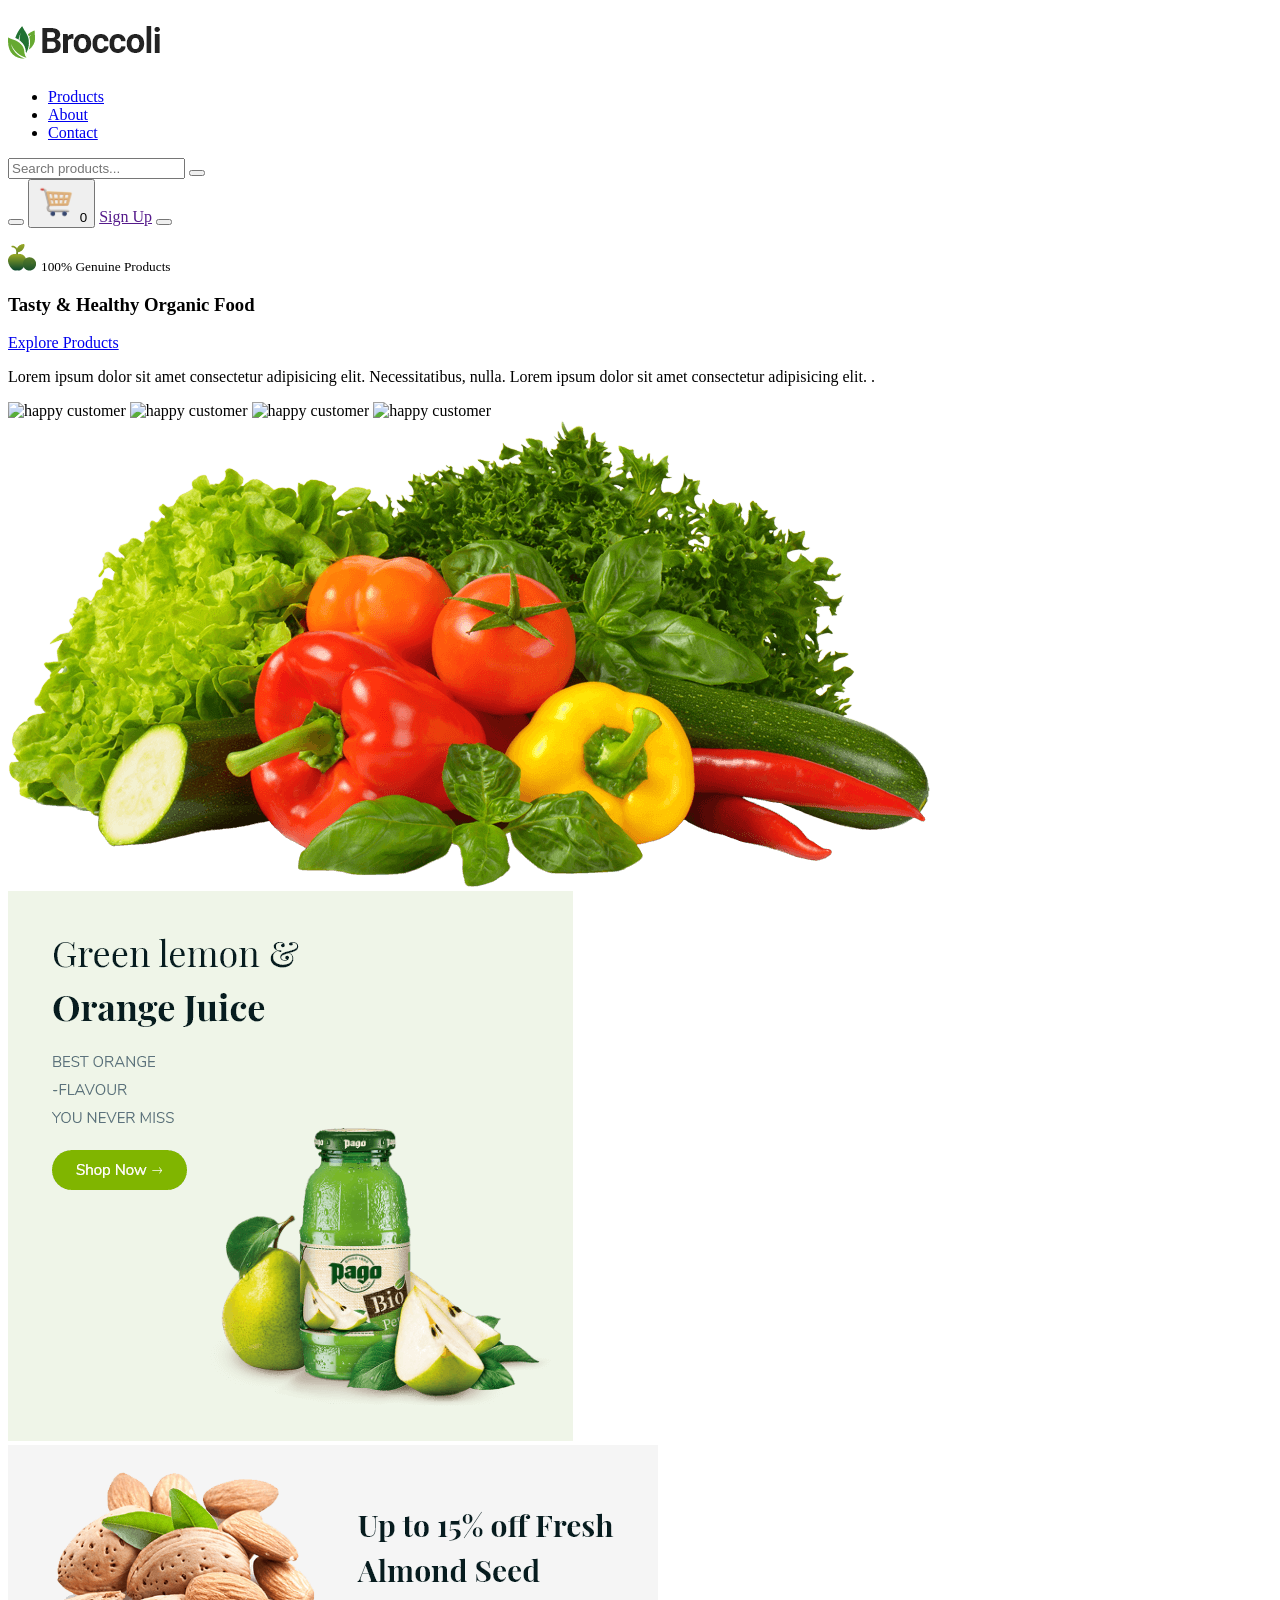
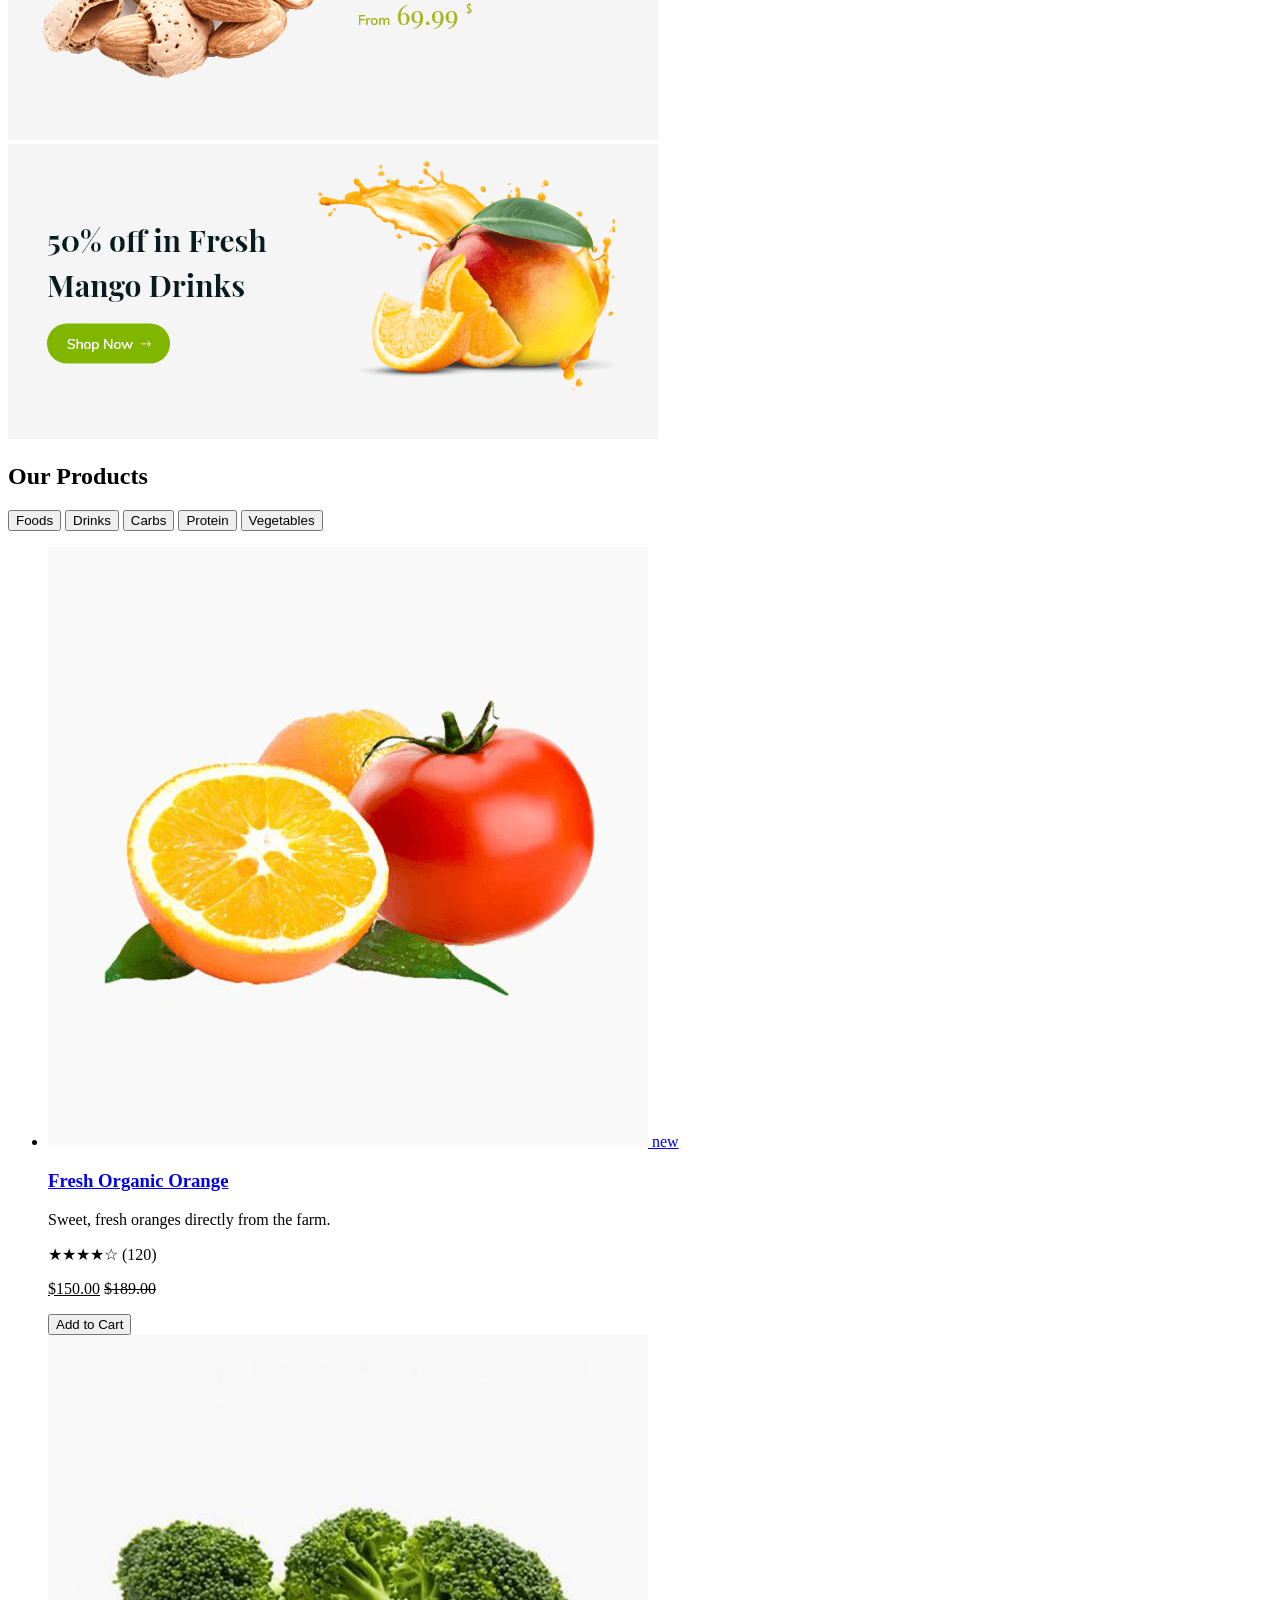
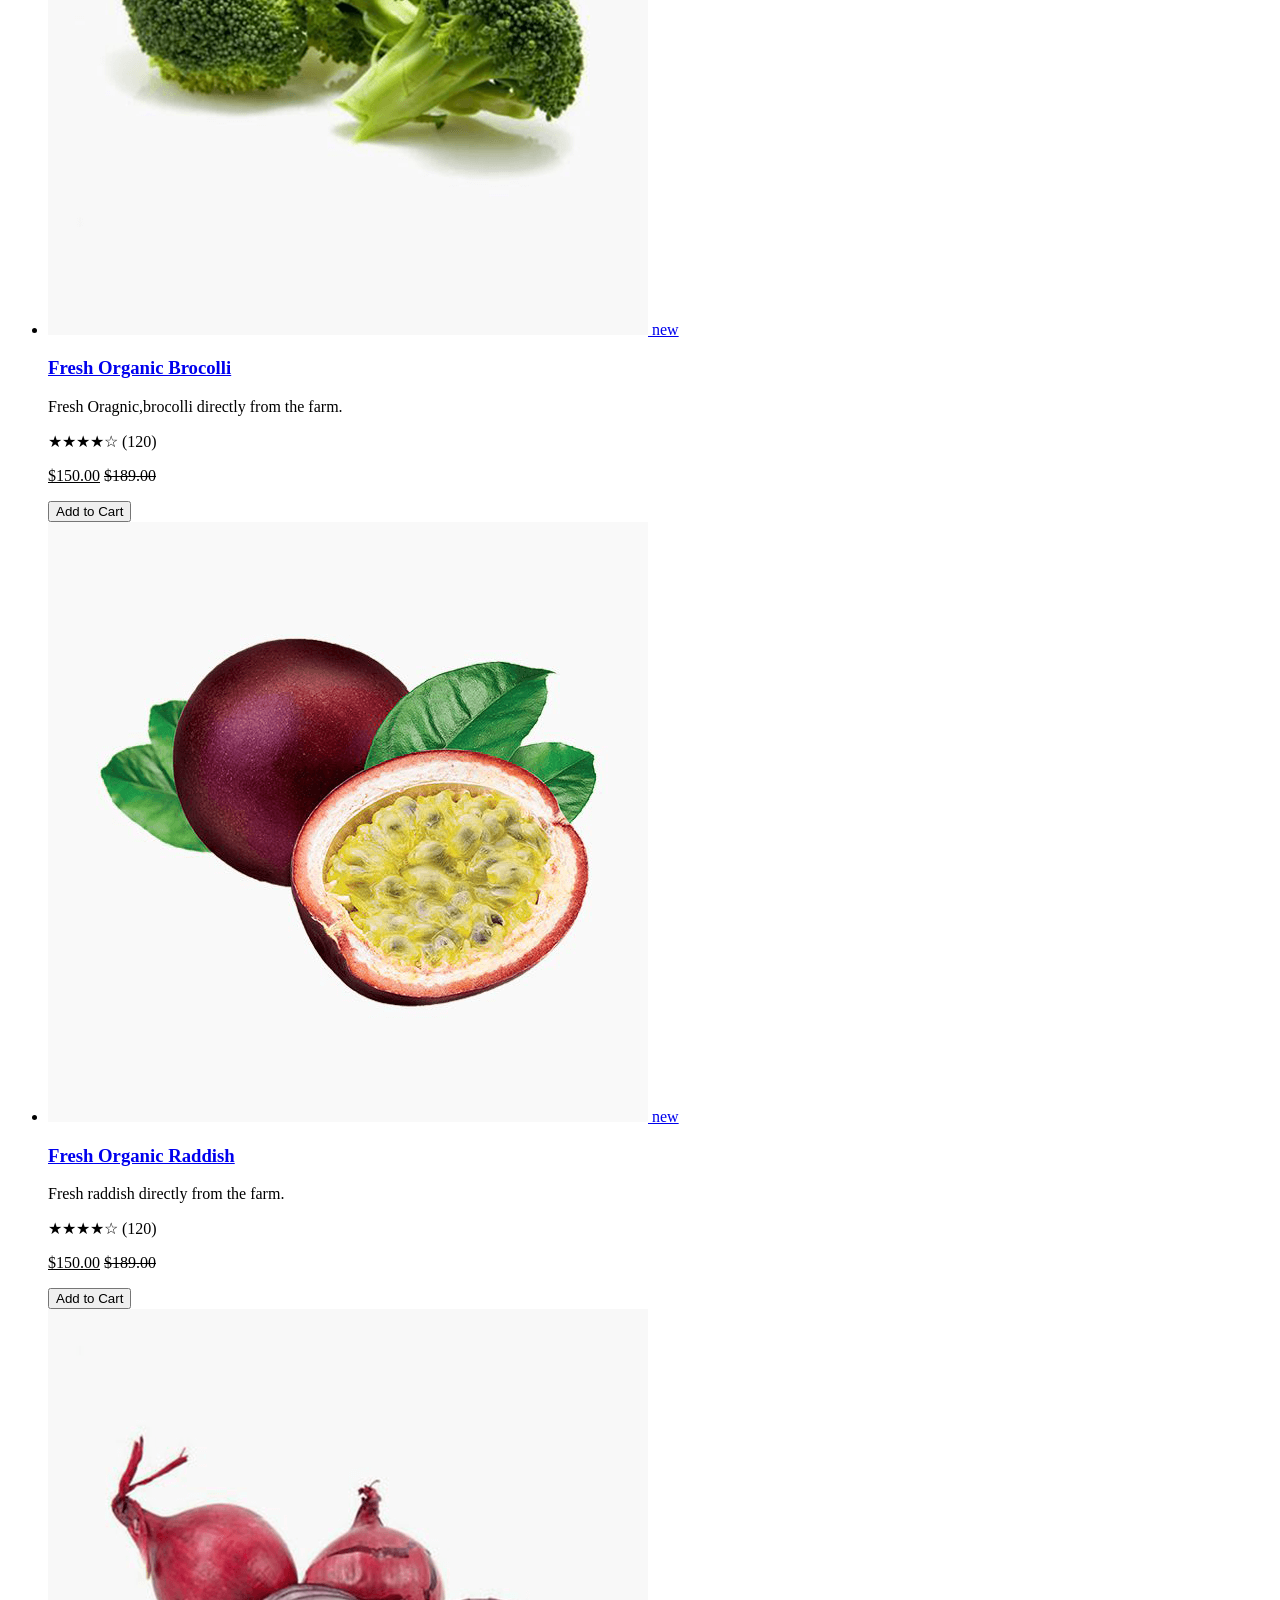
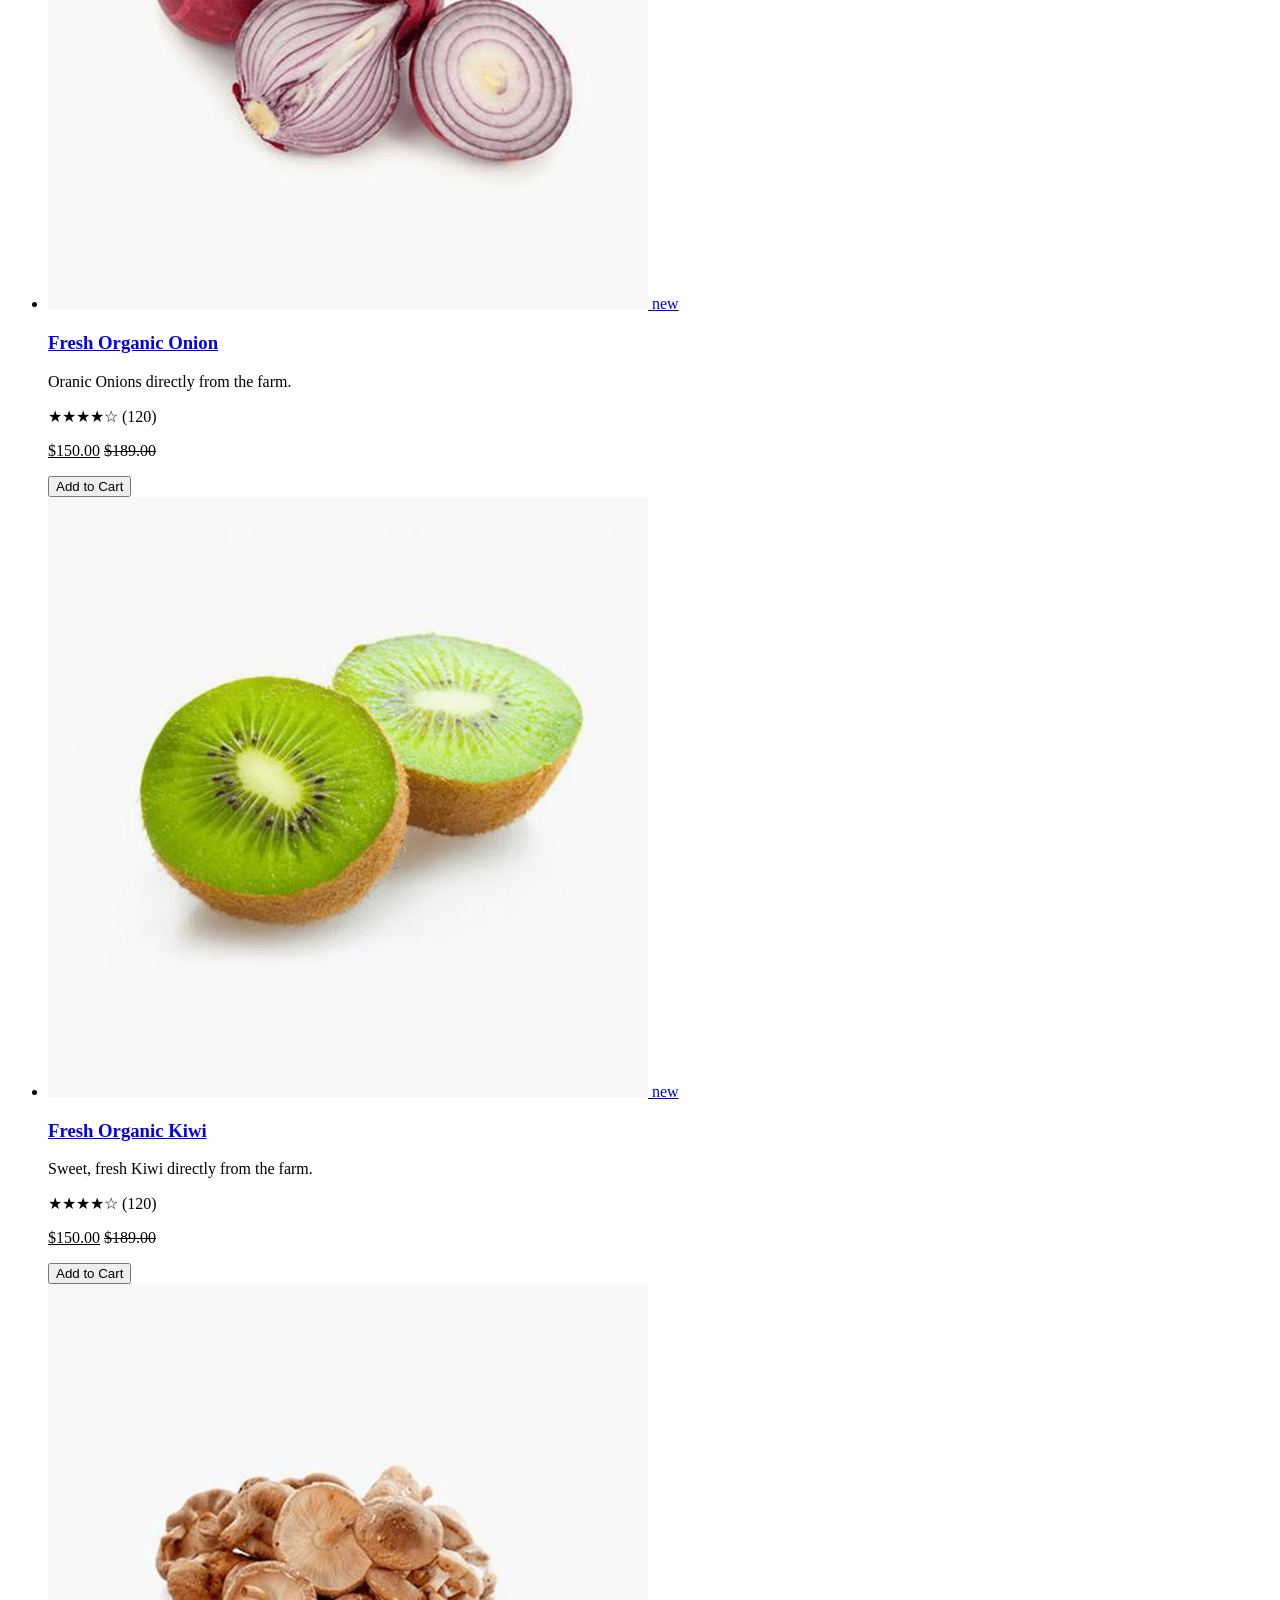
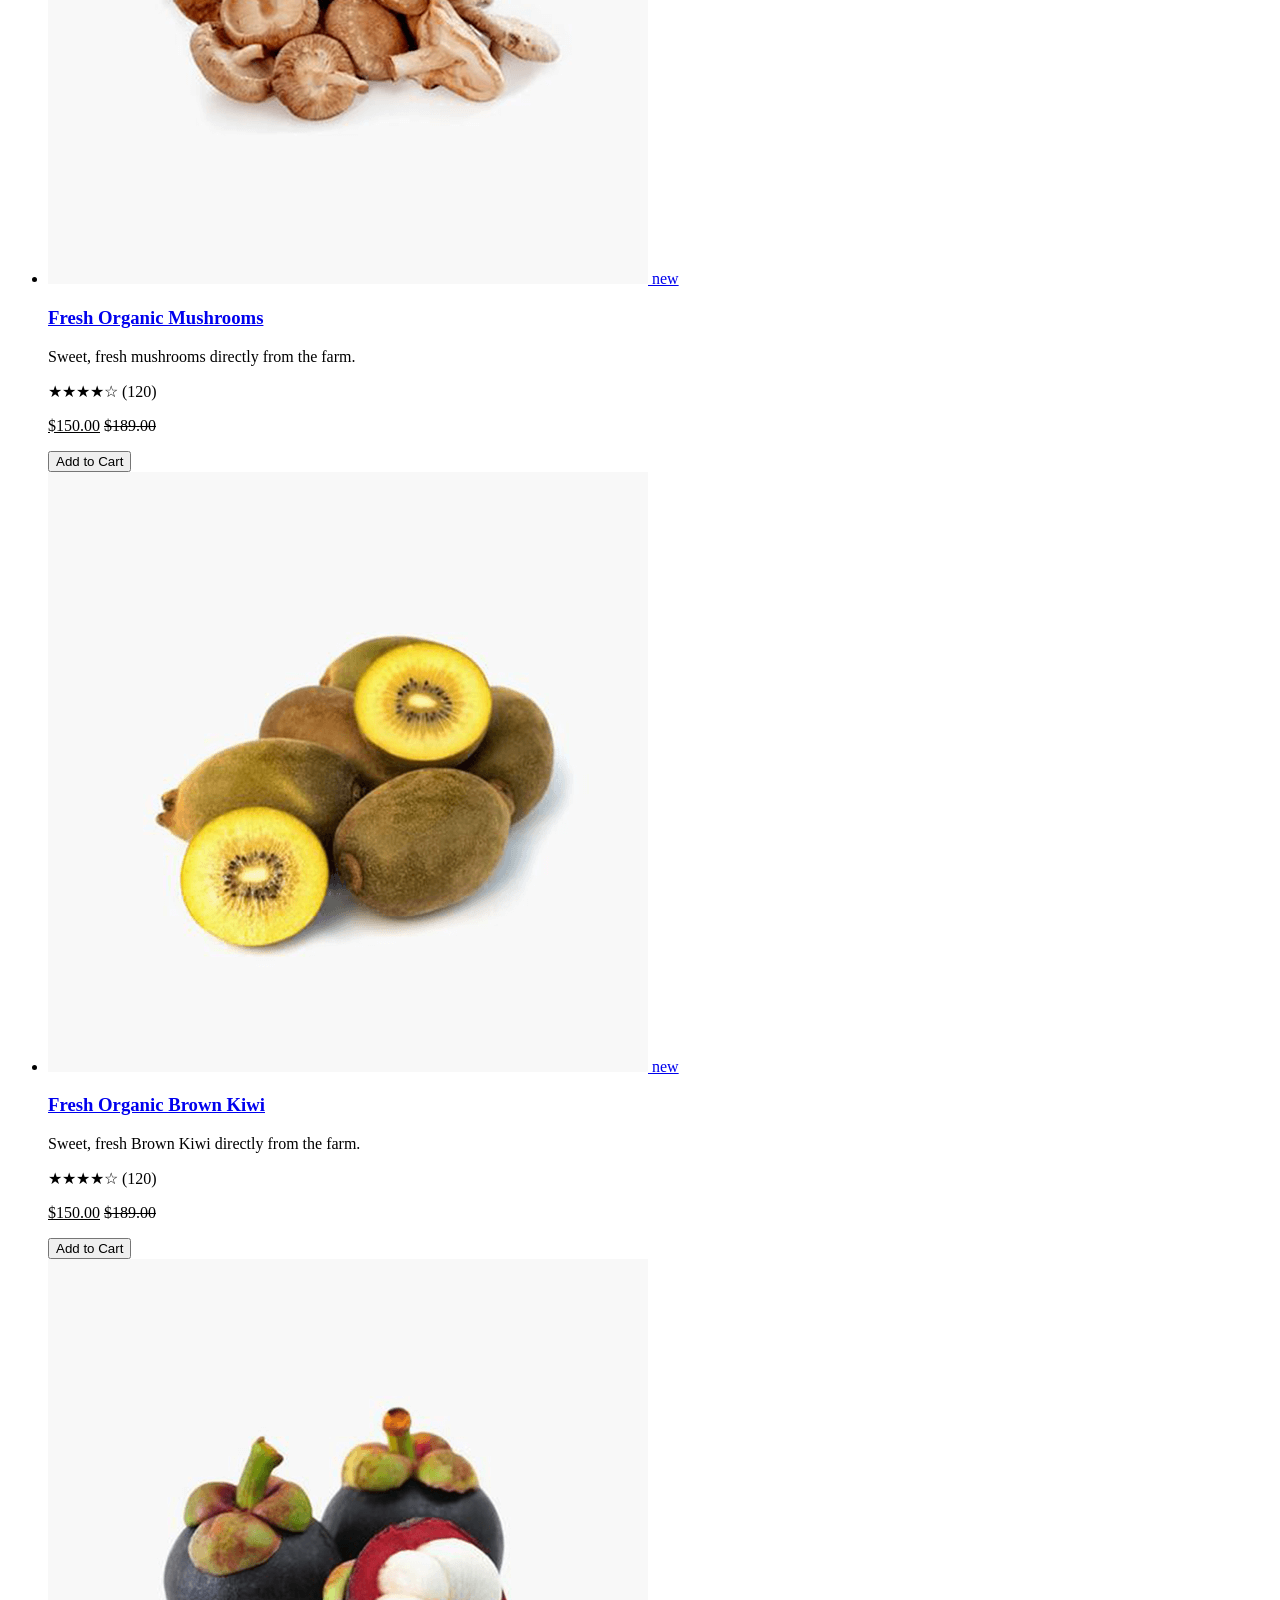
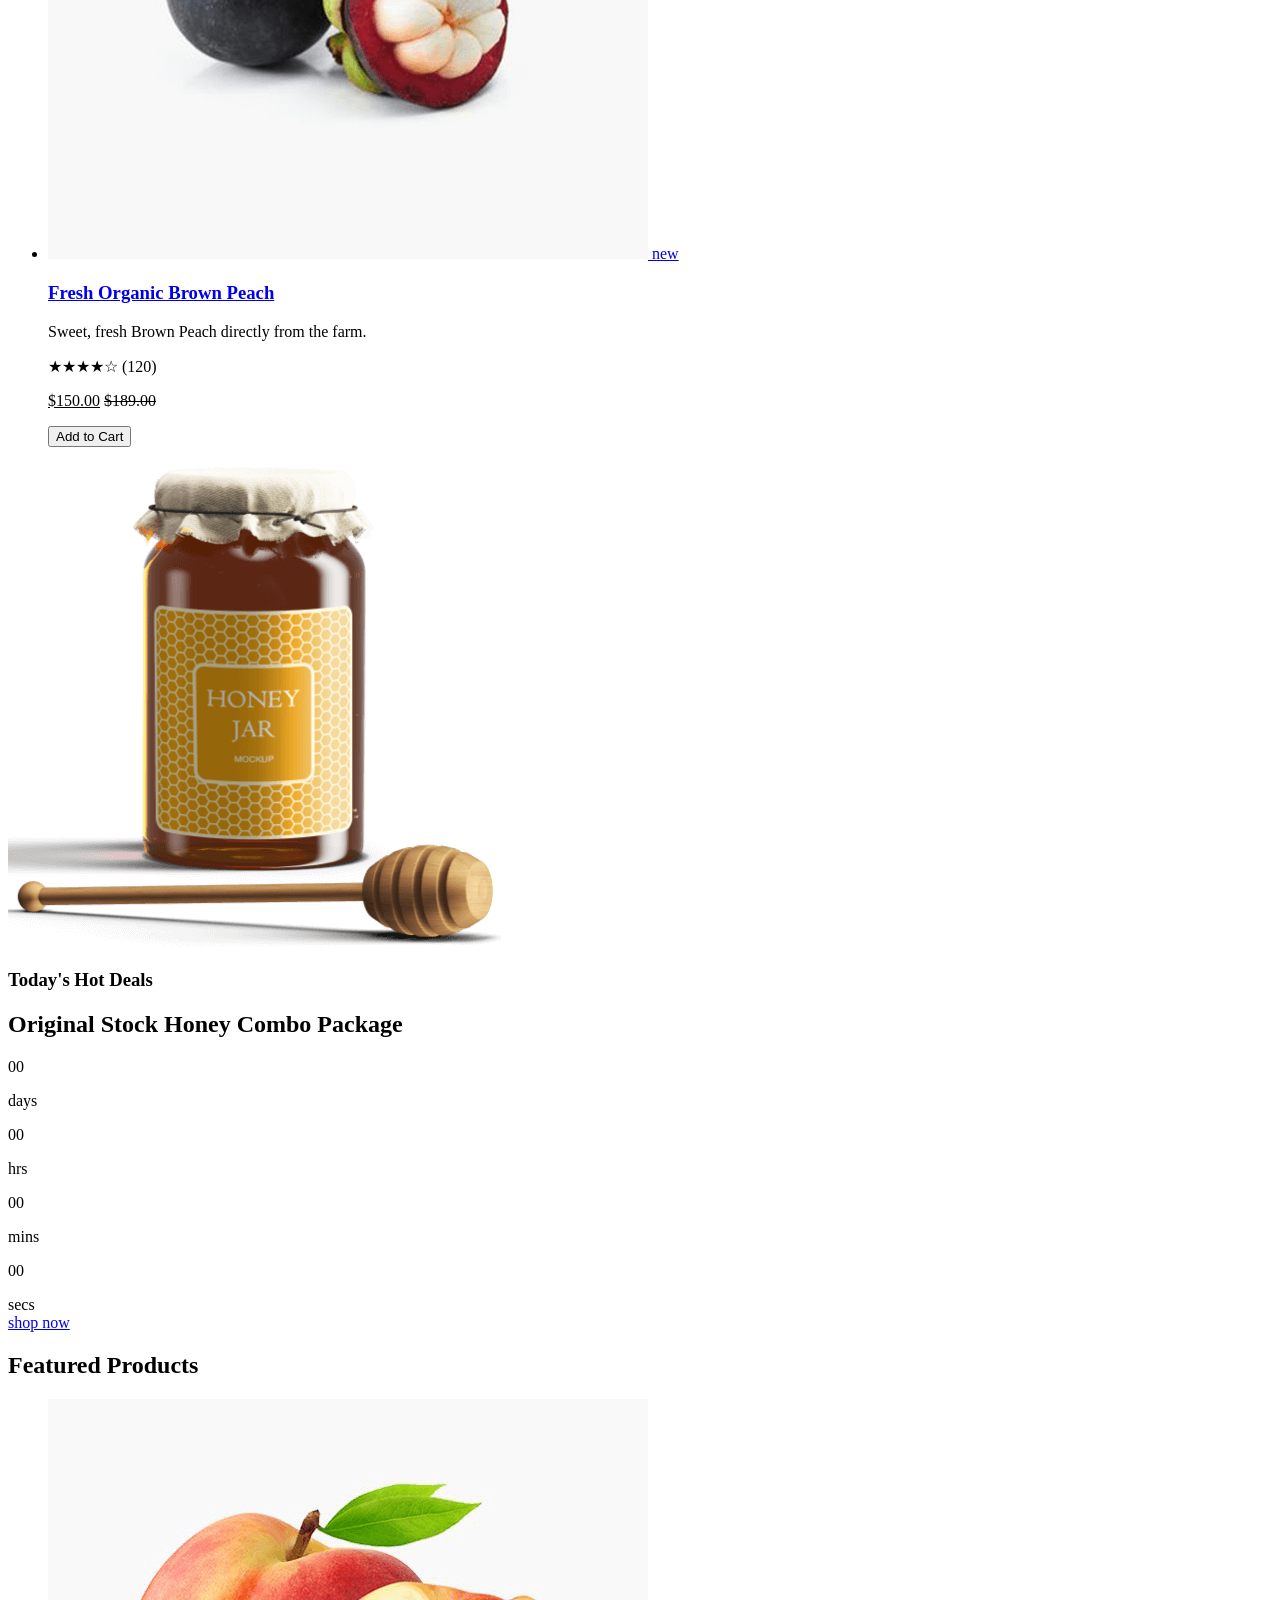
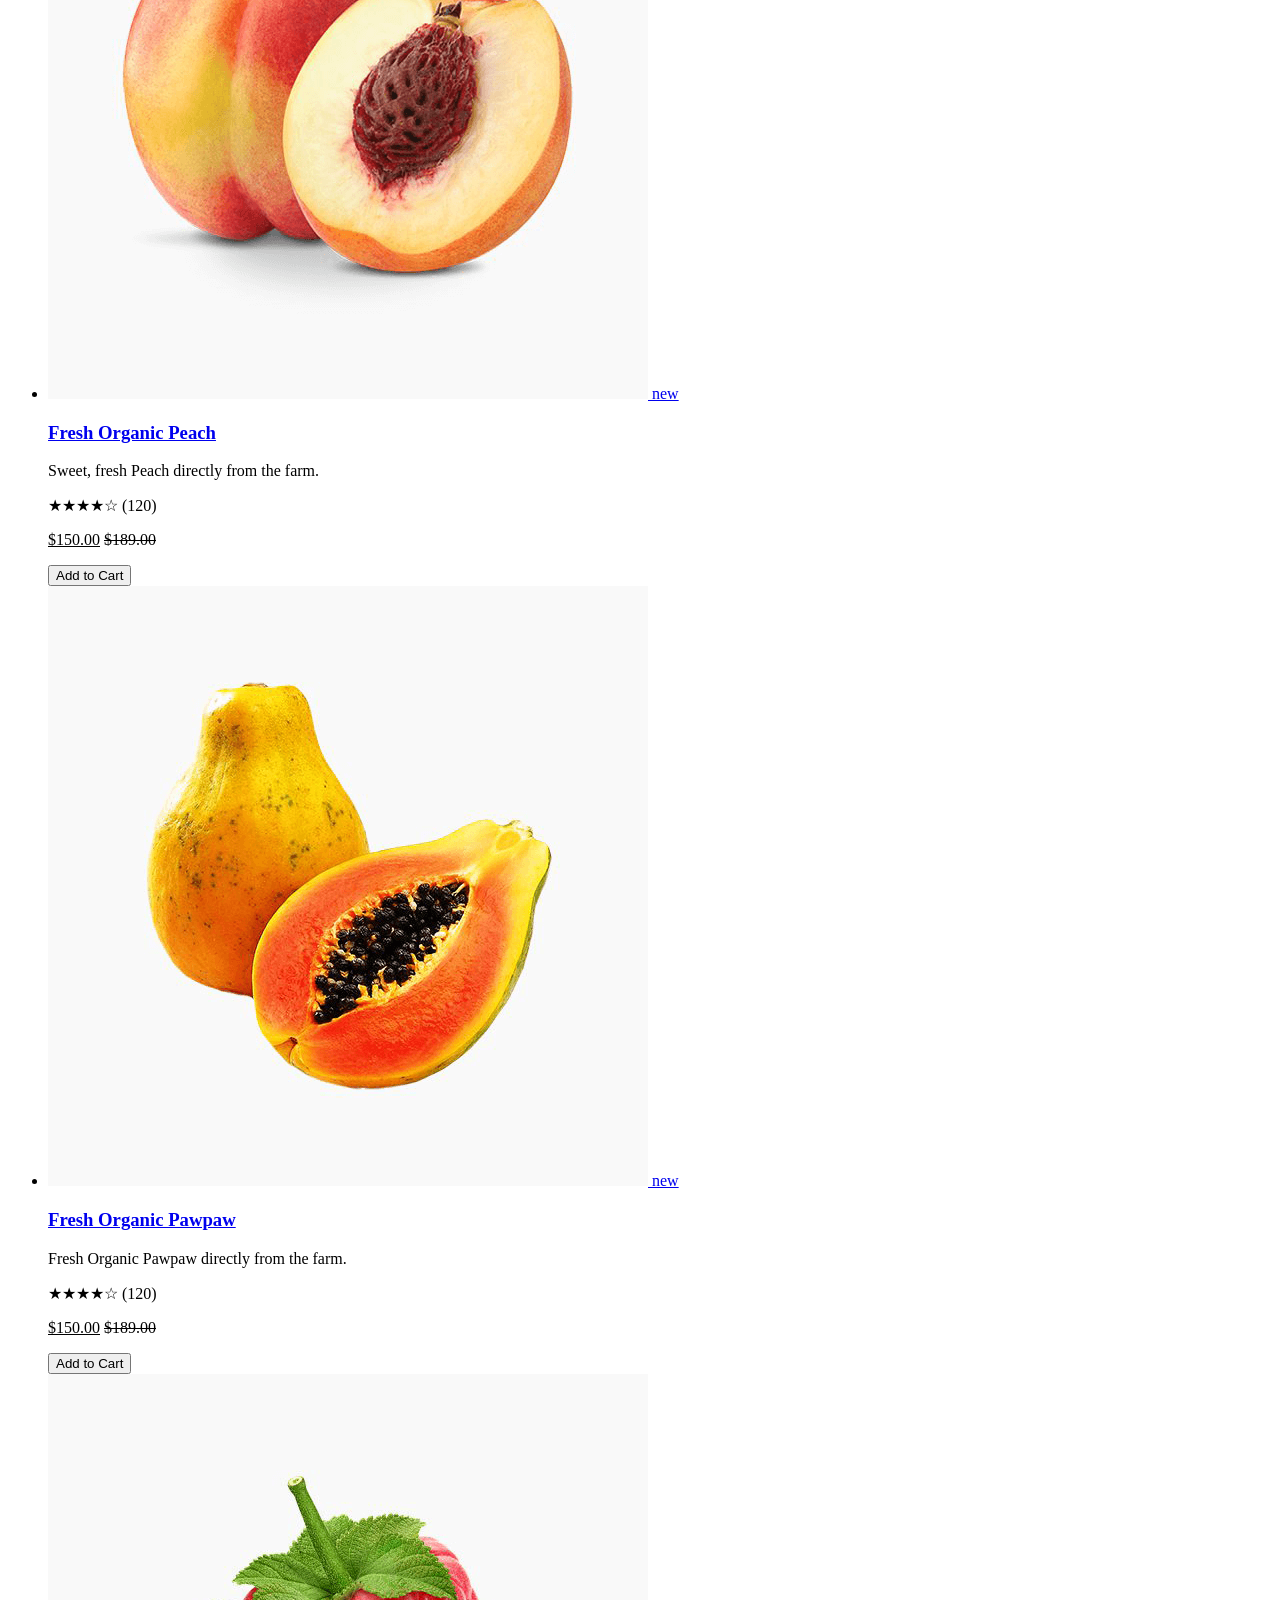
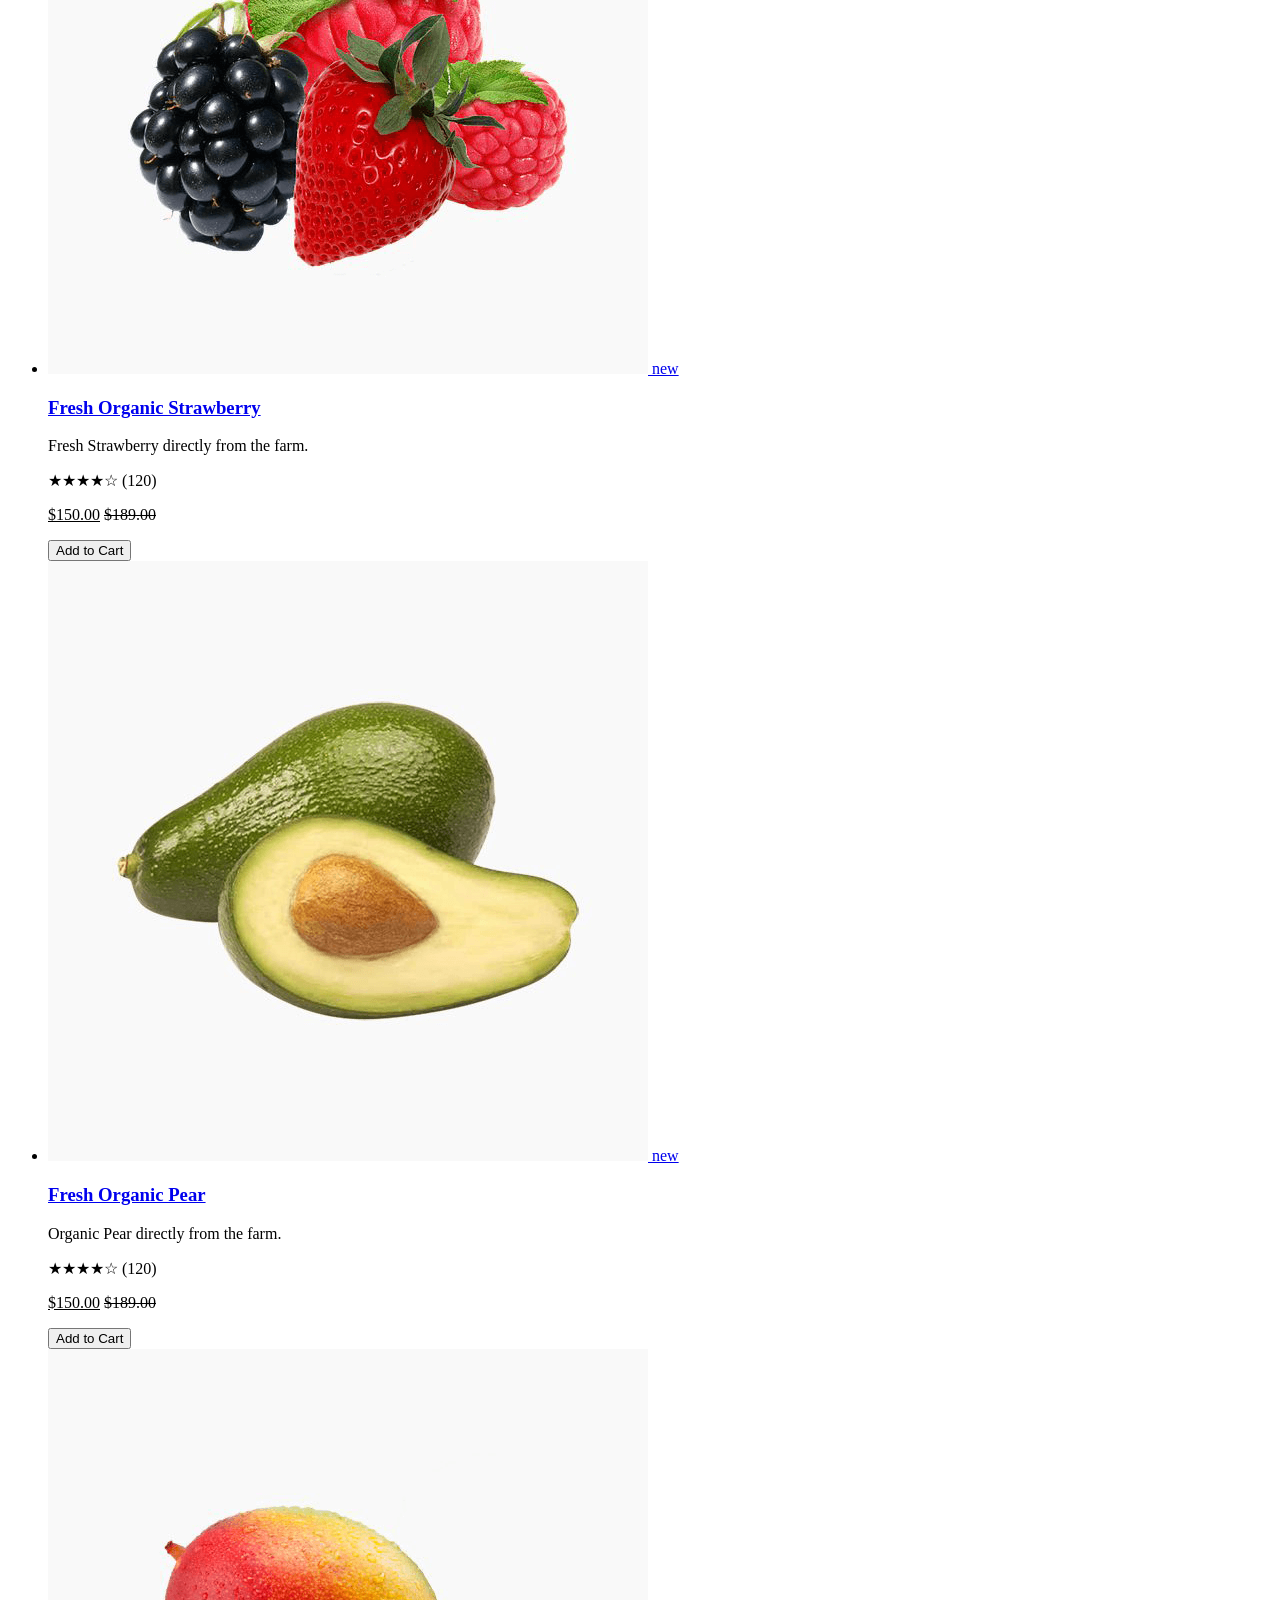
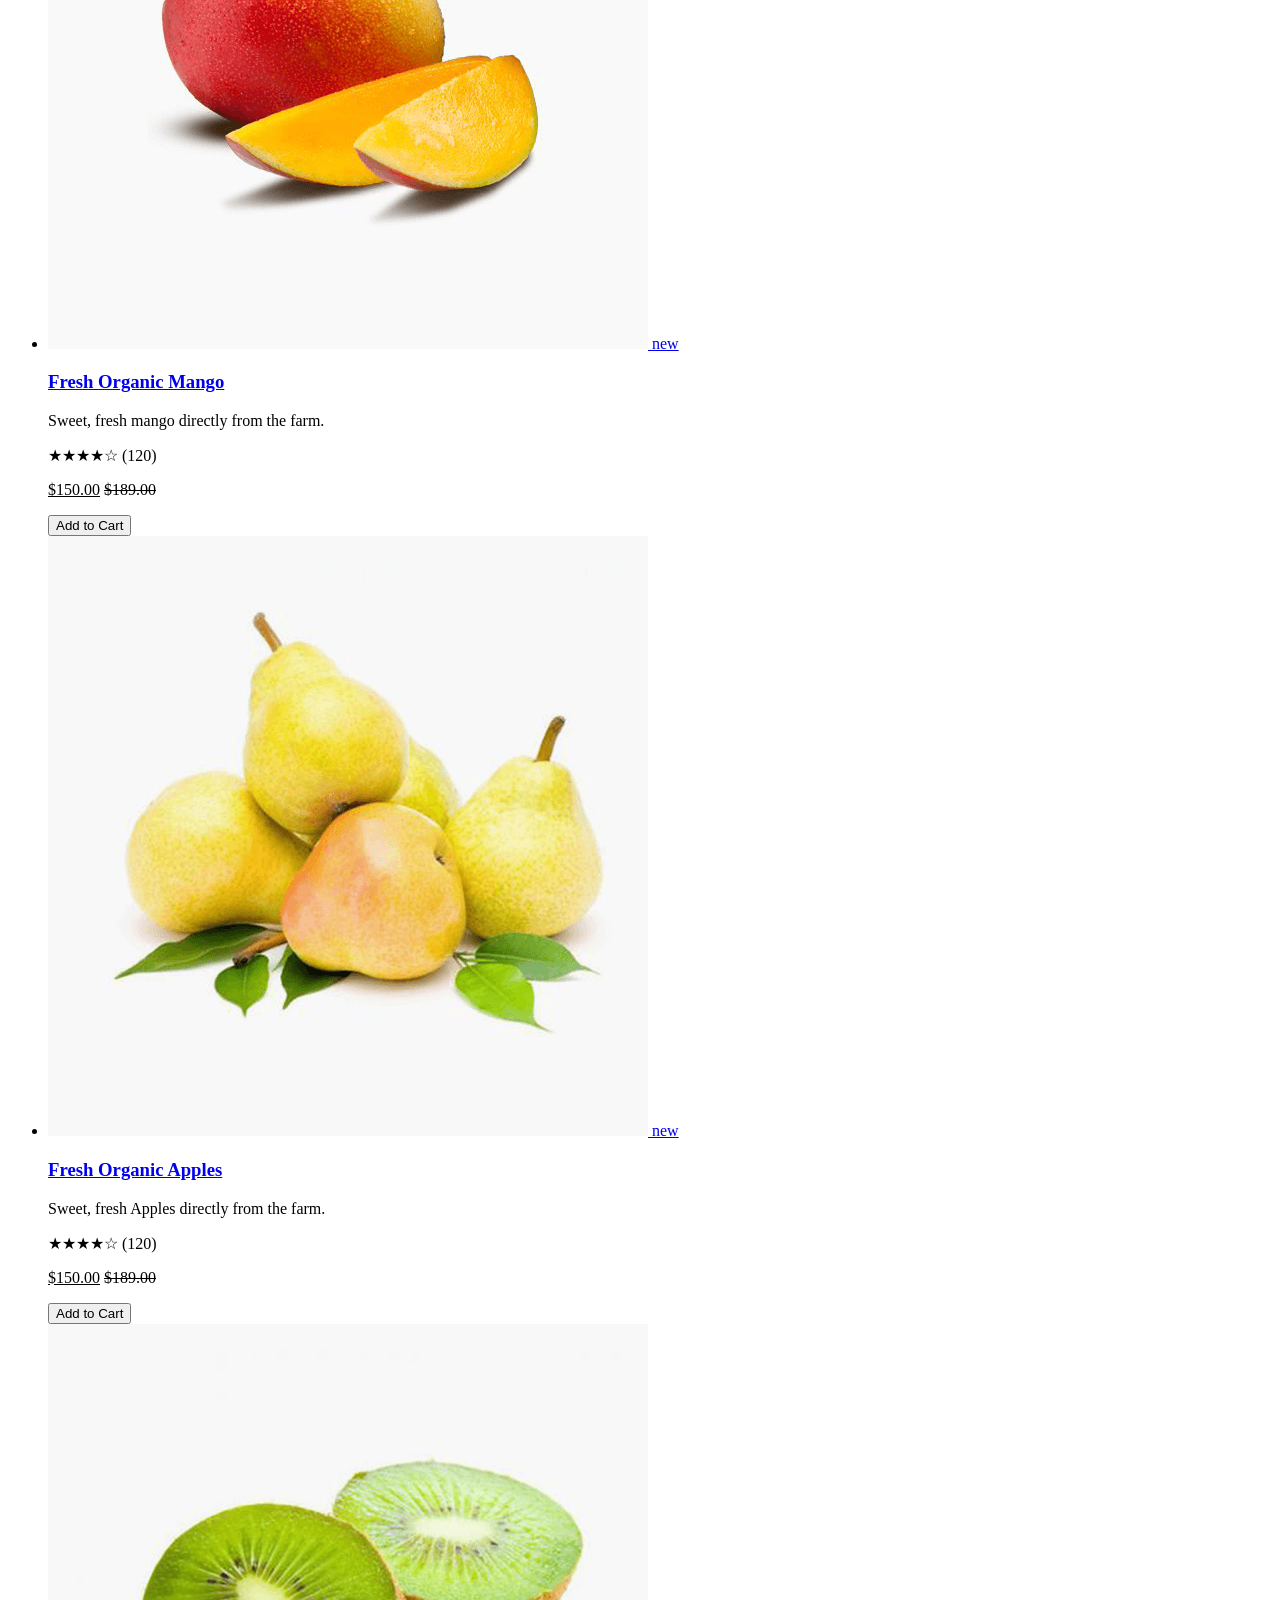
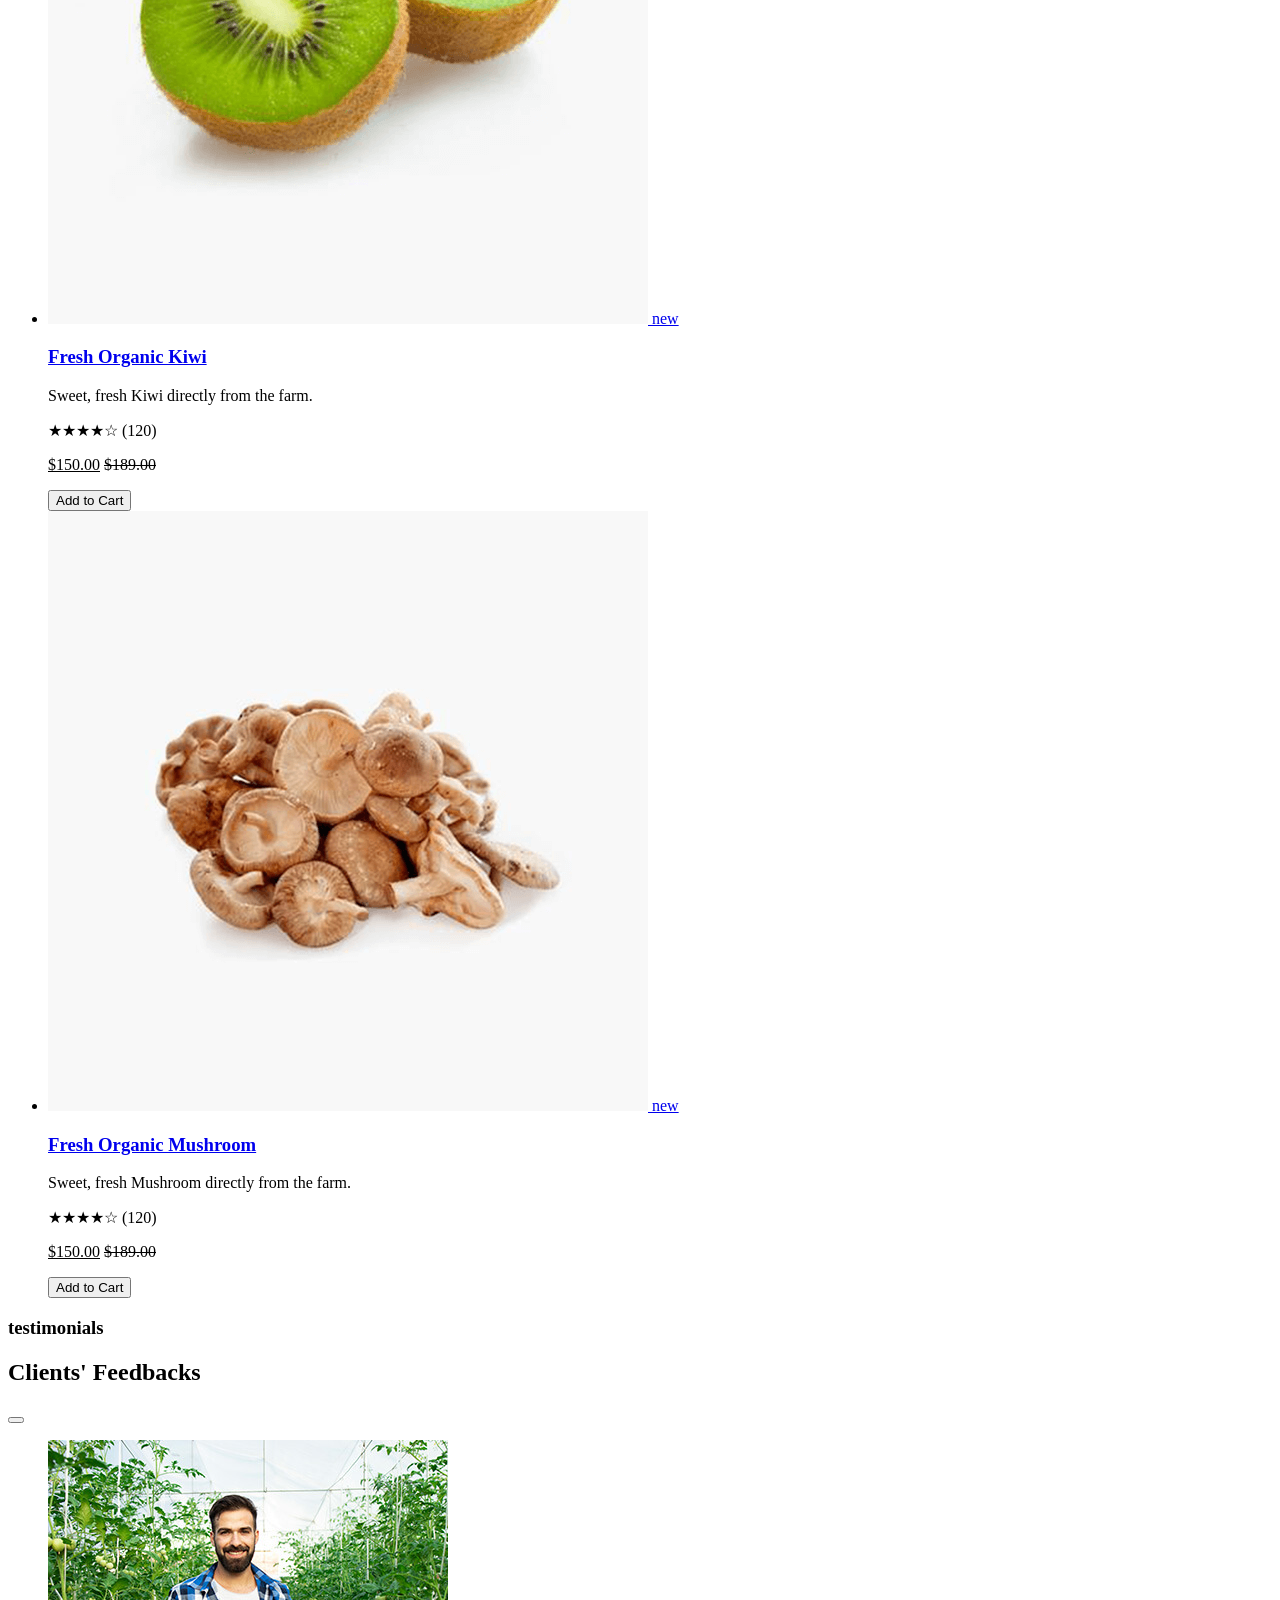
==== commit 1993f54b: "replace cart icons with images of cart due to layout shifts issues" ====
--- a/index.html
+++ b/index.html
@@ -4,26 +4,28 @@
     <meta charset="UTF-8" />
     <meta name="viewport" content="width=device-width, initial-scale=1.0" />
     <script src="https://cdn.jsdelivr.net/npm/@tailwindcss/browser@4"></script>
+    <script src="https://kit.fontawesome.com/b84ed87144.js" crossorigin="anonymous"></script>
     <link rel="stylesheet" href="styles.css">
     <title>Broccoli | Welcome</title>
   </head>
   <body>
-    <header class="fixed top-0 z-50 w-full shadow-md bg-[#f7f5eb]">
+  
+   <header class="fixed top-0 z-50 w-full shadow-md bg-[#f7f5eb]/90 backdrop-blur-md">
       <nav
         class="max-w-full lg:max-w-[90%] m-auto flex items-center justify-between gap-2 py-4 px-2"
       >
         <h1 class="">
-          <a href="index.html" class="flex items-center gap-[1px]">
-            <img src="images/indexLogo.png" alt="logo" class="inline-block" />
+          <a href="index.html" class="">
+            <img src="images/indexLogo.png" alt="logo" class="block" />
           </a>
         </h1>
-        <ul class="hidden lg:flex items-center gap-4 font-semibold text-[#333] mt-0 mb-0">
-          <li><a href="products.html" class="">Products</a></li>
+        <ul class="hidden lg:flex items-center gap-4 font-semibold text-[#333]">
+          <li><a href="products.html" class="active">Products</a></li>
           <li><a href="about.html">About</a></li>
           <li><a href="contact.html">Contact</a></li>
         </ul>
 
-        <div class="flex items-center gap-6">
+        <div class="flex items-center gap-6 ">
           <form
             action=""
             class="hidden h-[40px] lg:flex items-center justify-center border border-[#1a1a1a] rounded-full overflow-hidden shrink-0"
@@ -40,25 +42,22 @@
               <ion-icon name="search-outline" class="text-xl"></ion-icon>
             </button>
           </form>
-
-
-
           <button
             class="lg:hidden flex items-center justify-center cursor-pointer shrink-0"
           >
             <ion-icon name="search-outline" class="text-2xl"></ion-icon>
           </button>
           <button
-            class="h-full relative flex items-center justify-center cursor-pointer shrink-0"
-          >
-            <ion-icon name="cart-outline" class="text-2xl"></ion-icon>
+            class="h-full relative flex items-center justify-center cursor-pointer shrink-0 block"
+          >
+            <img src="images/cart.png" alt="" width="40" class="">
             <span
-              class="absolute bg-[#1a1a1a] text-[#f4f4f4] text-sm py-[1px] px-2 rounded-full -top-3 left-2 flex items-center justify-center"
+              class="absolute bg-[#1a1a1a] text-[#f4f4f4] text-sm py-[1px] px-2 rounded-full -top-1 right-0 flex items-center justify-center"
               >0</span
             >
           </button>
 
-          <!-- prettier-ignore -->
+    
           <a href="" class="hidden lg:block bg-[#1a1a1a] text-[#f4f4f4] rounded-full text-xs py-2 px-4 shrink-0">Sign Up</a>
 
           <button
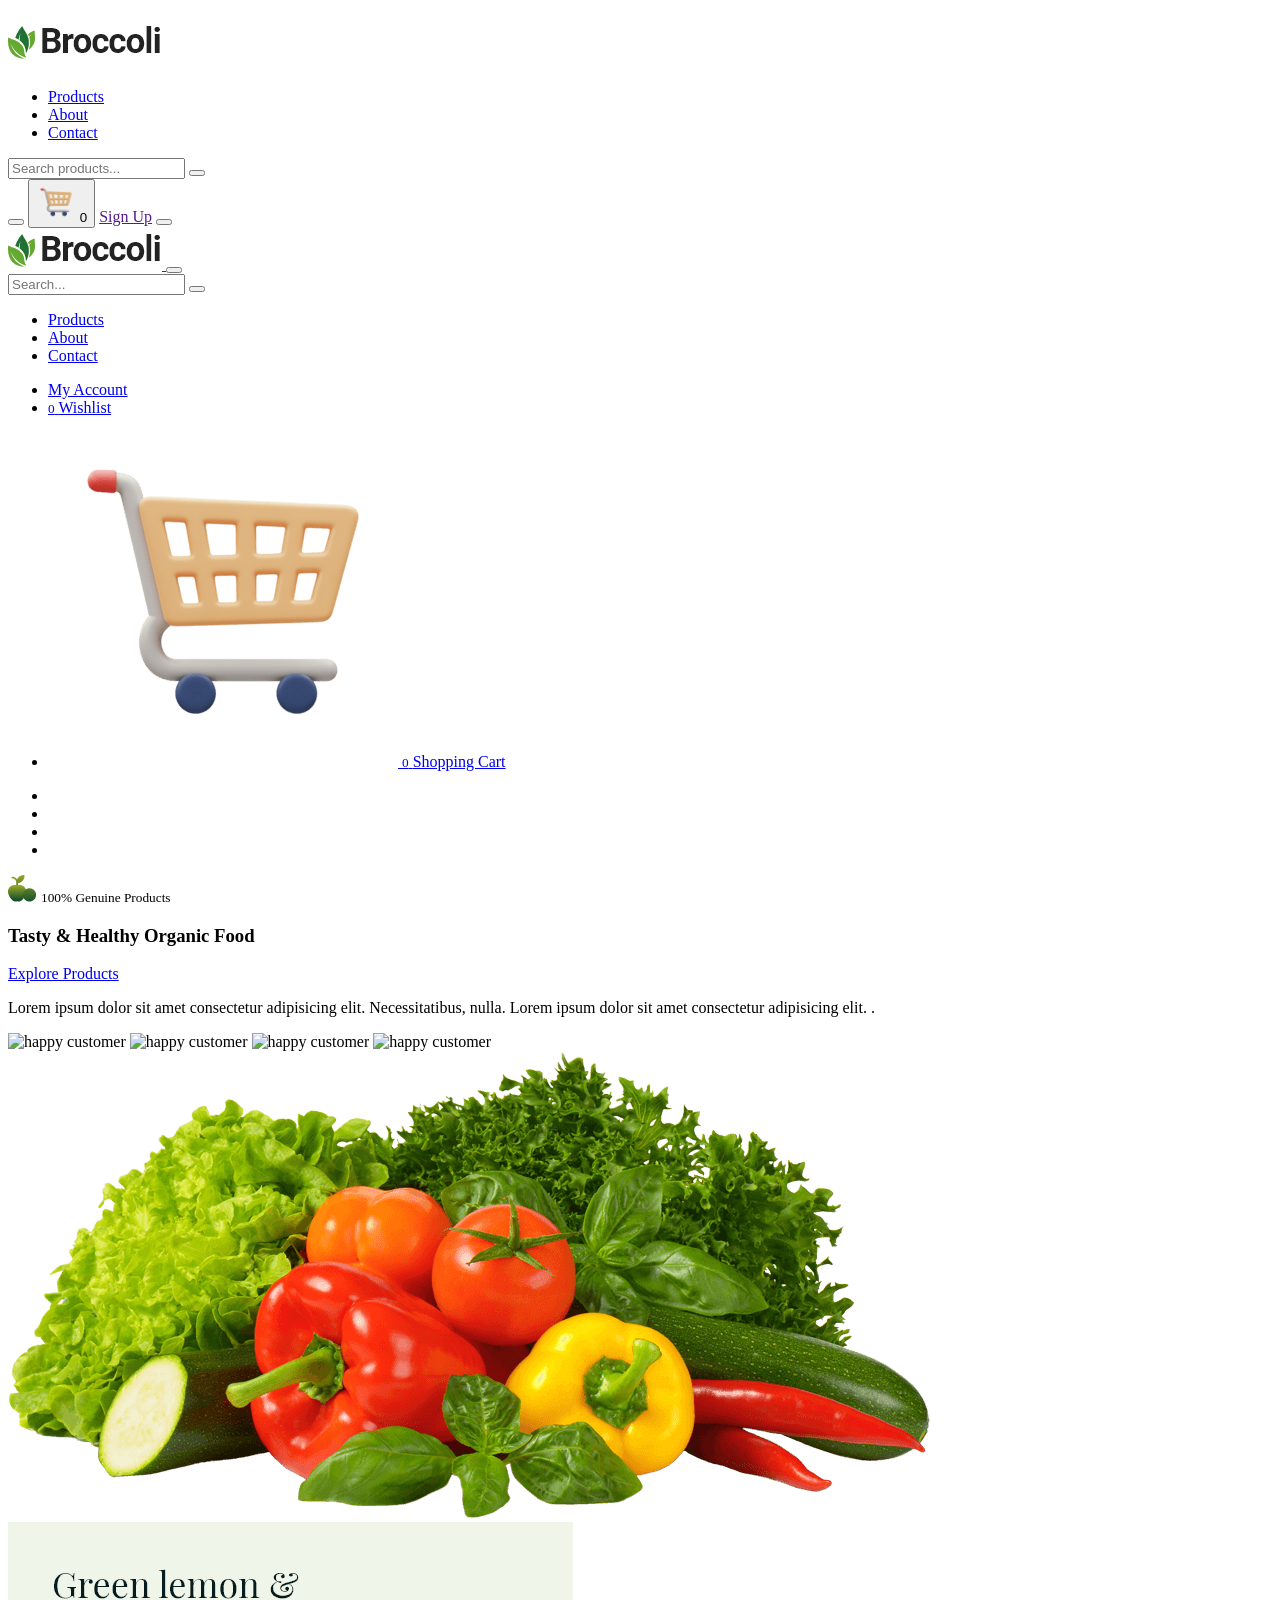
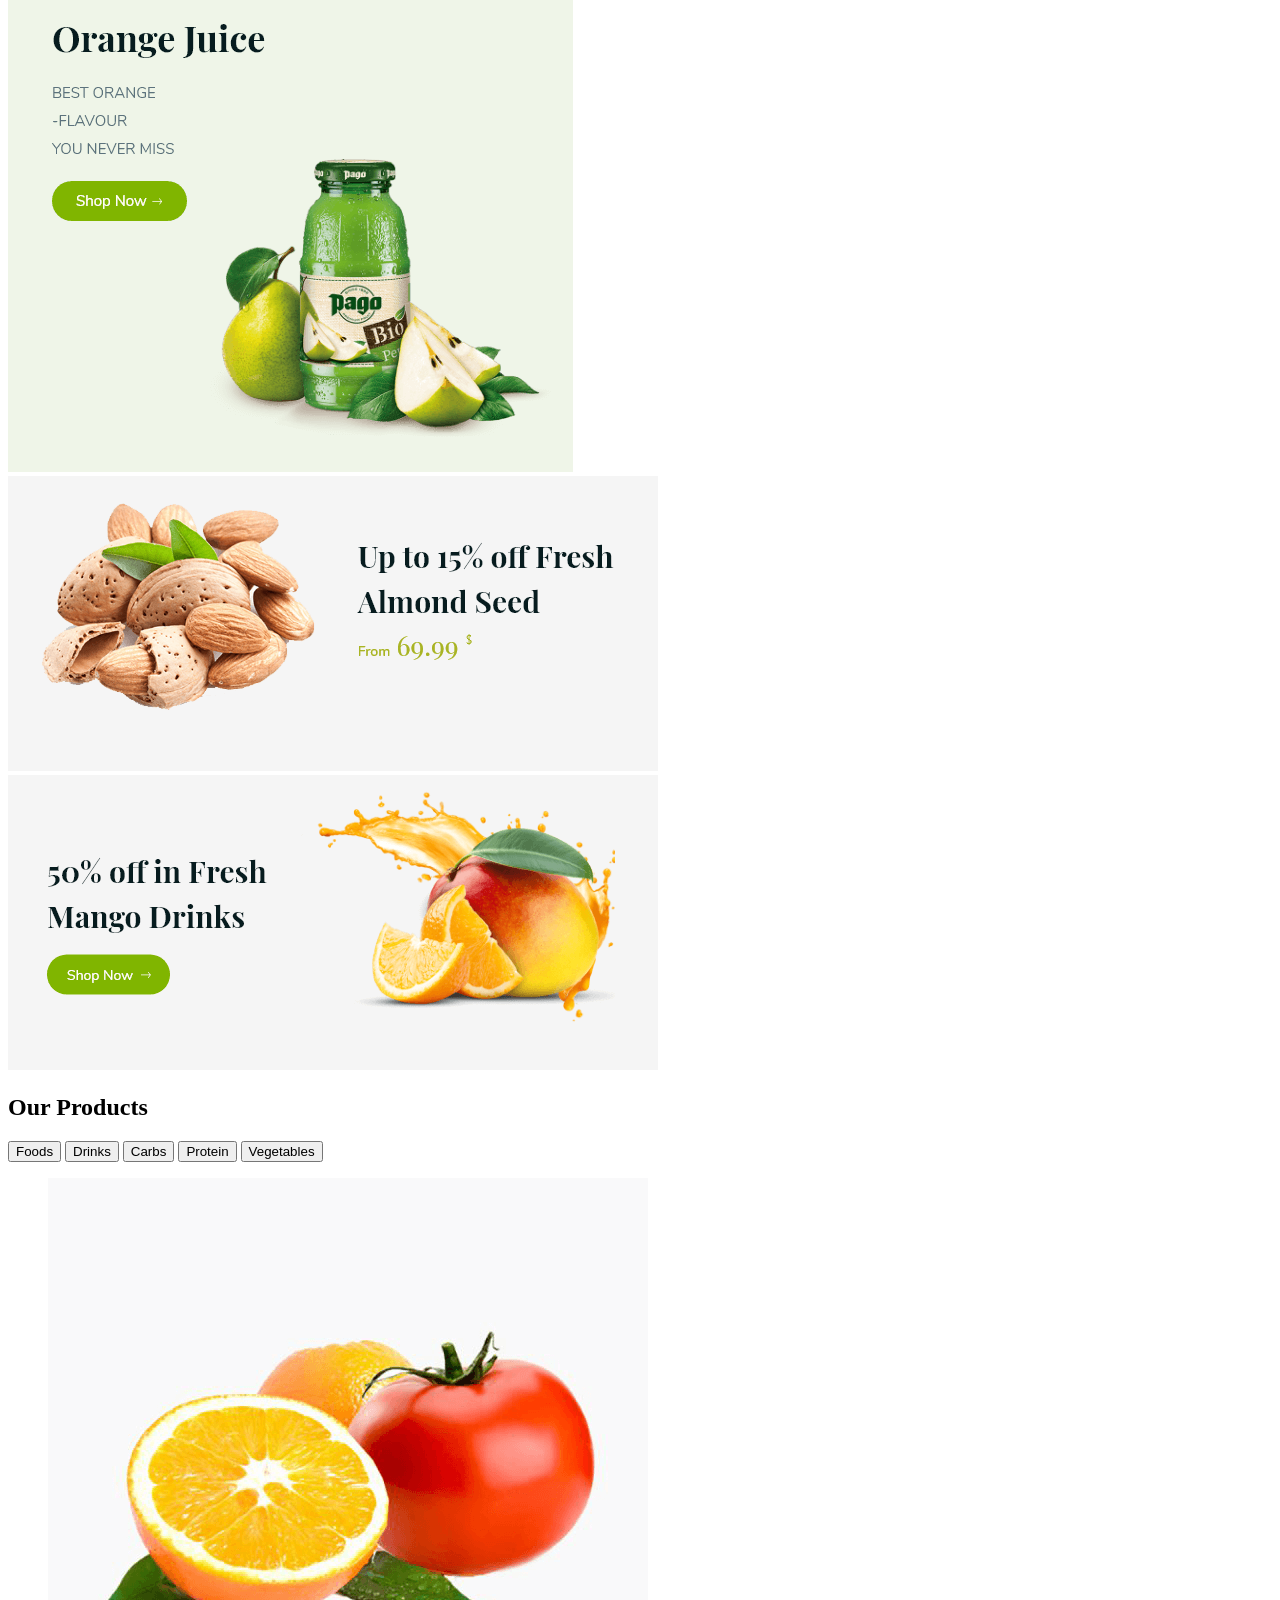
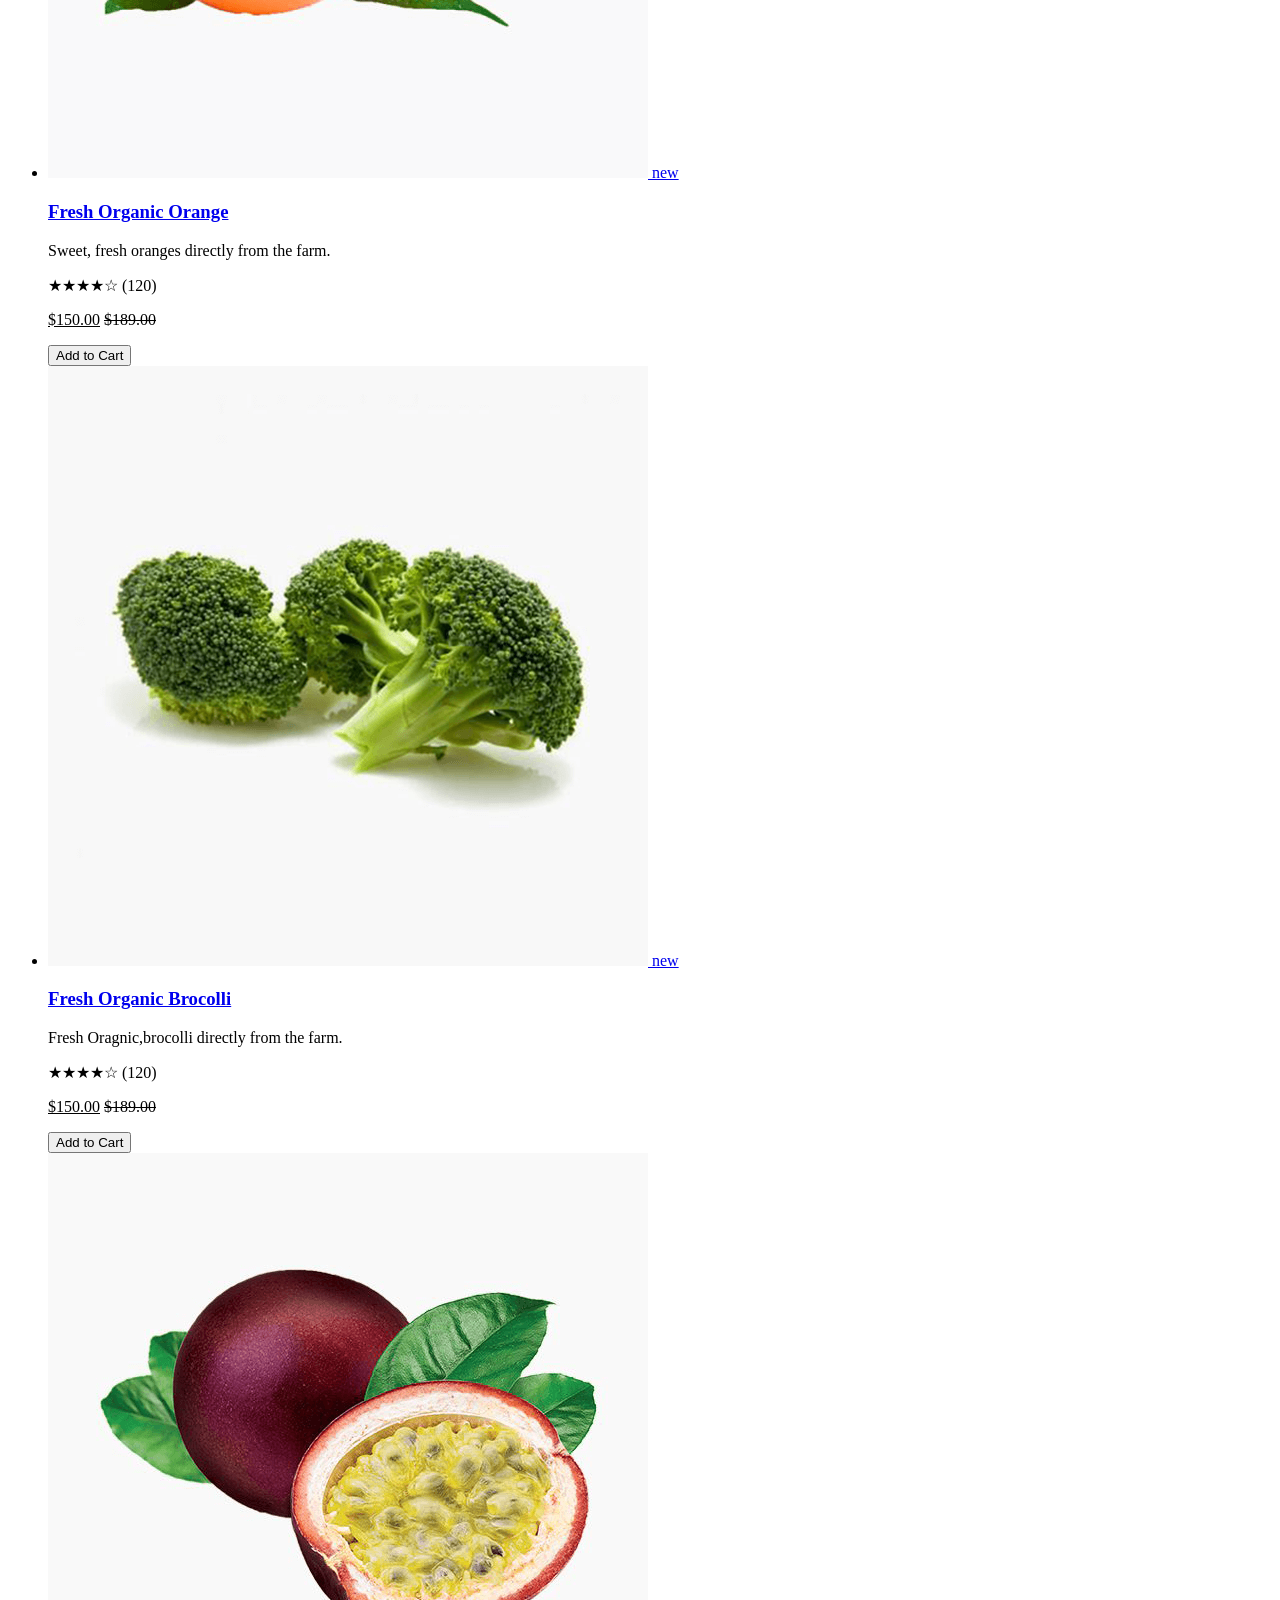
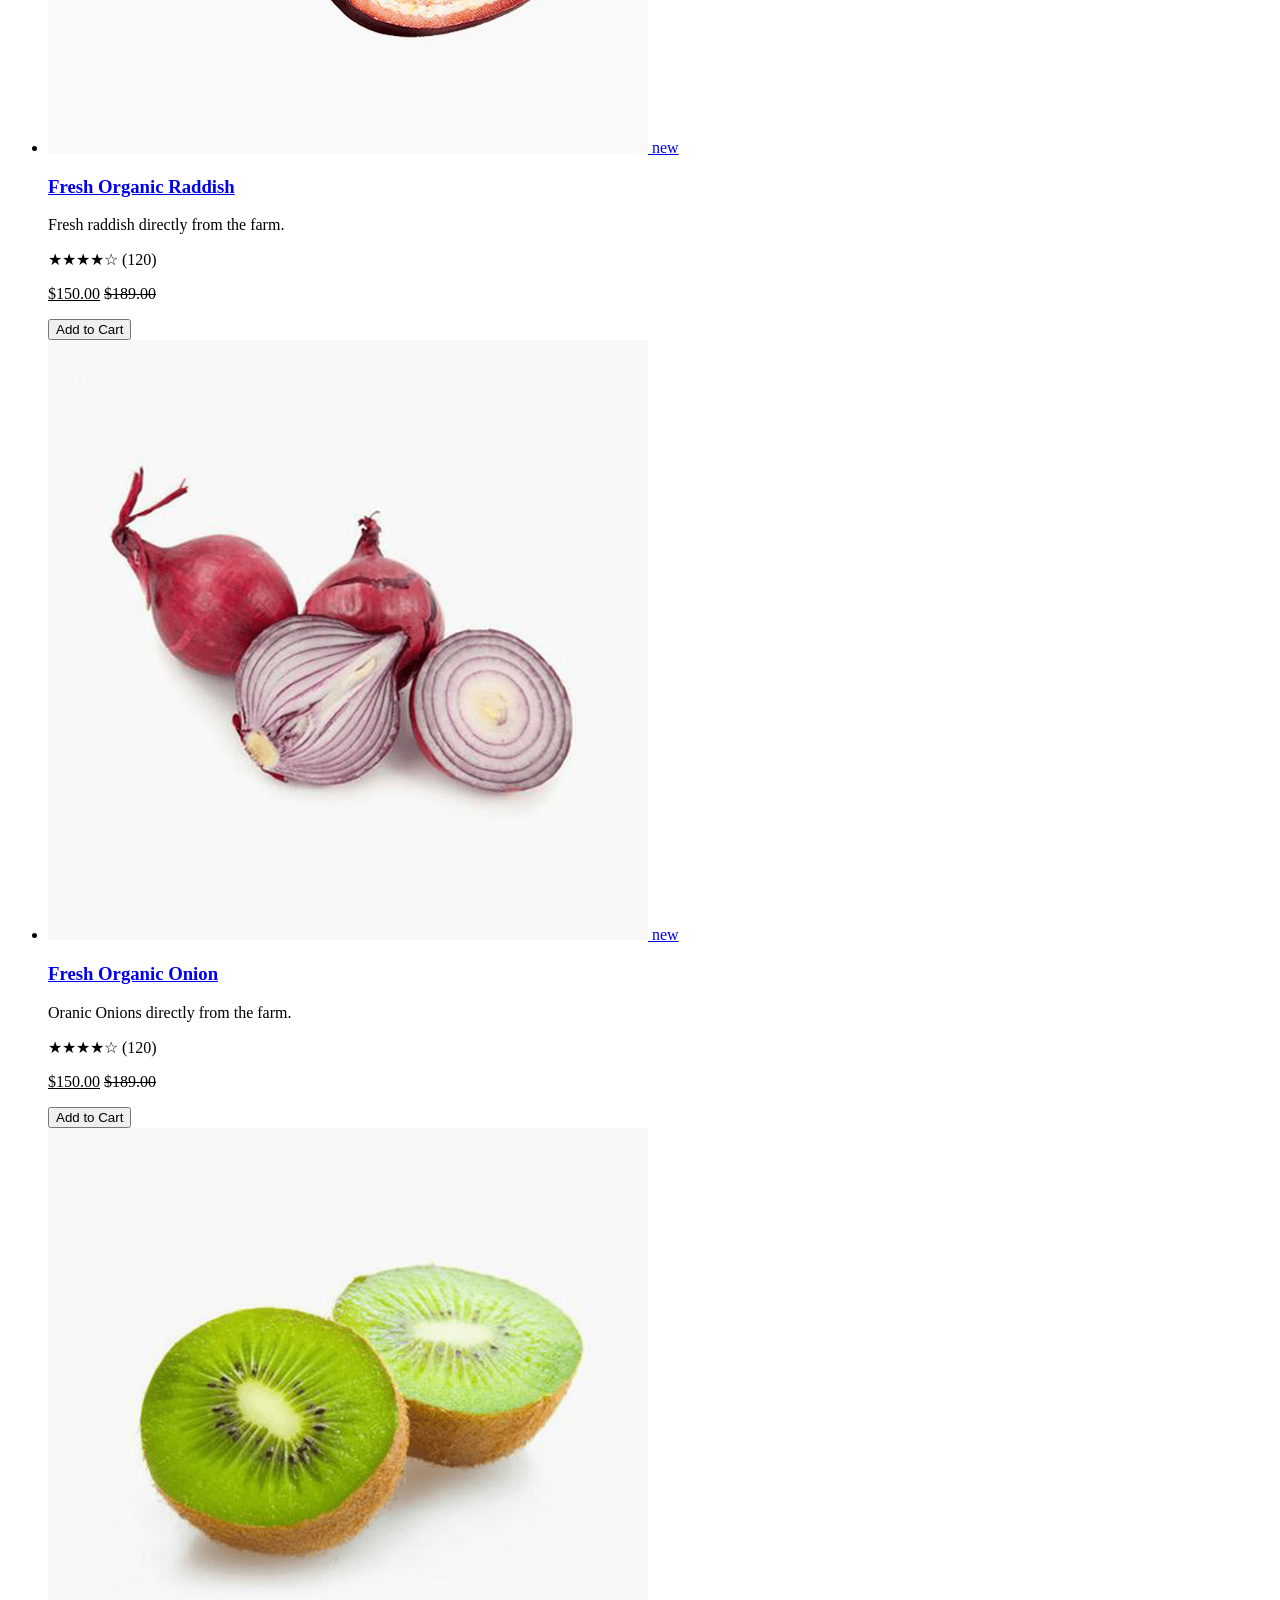
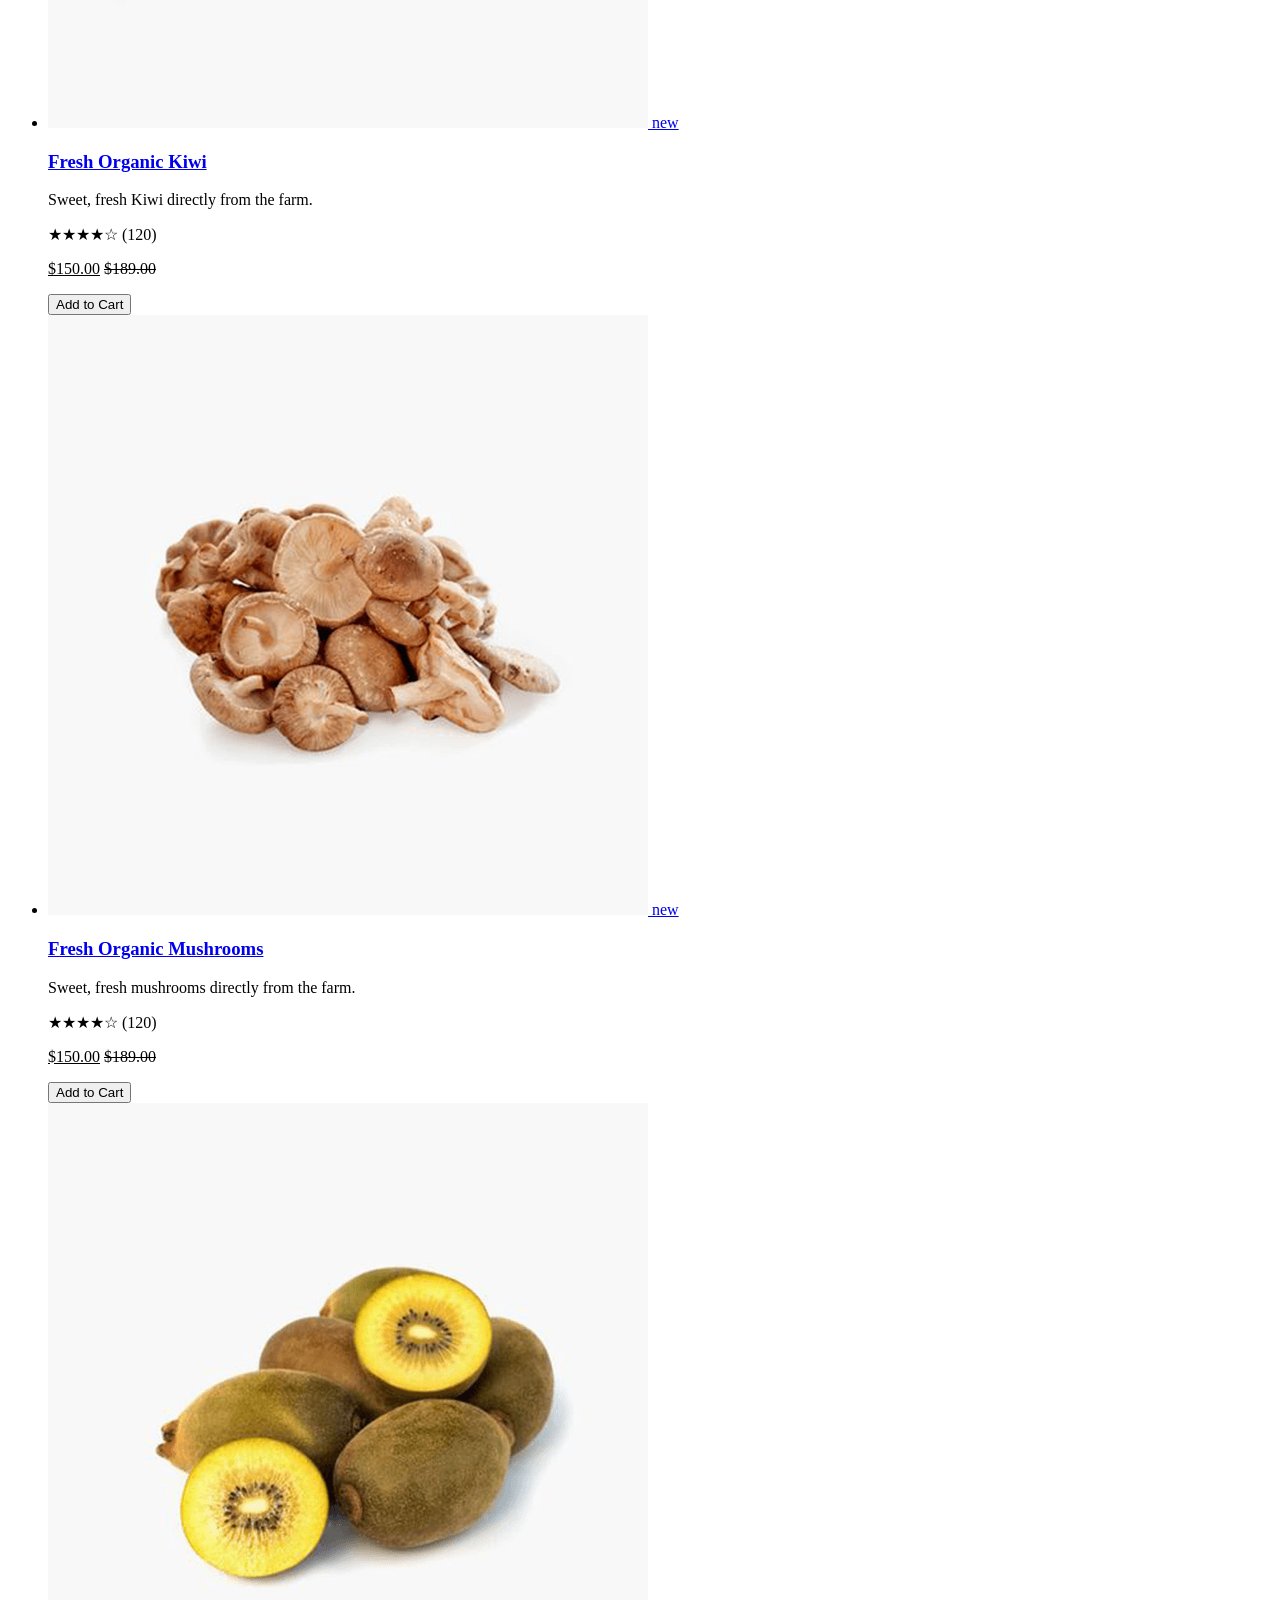
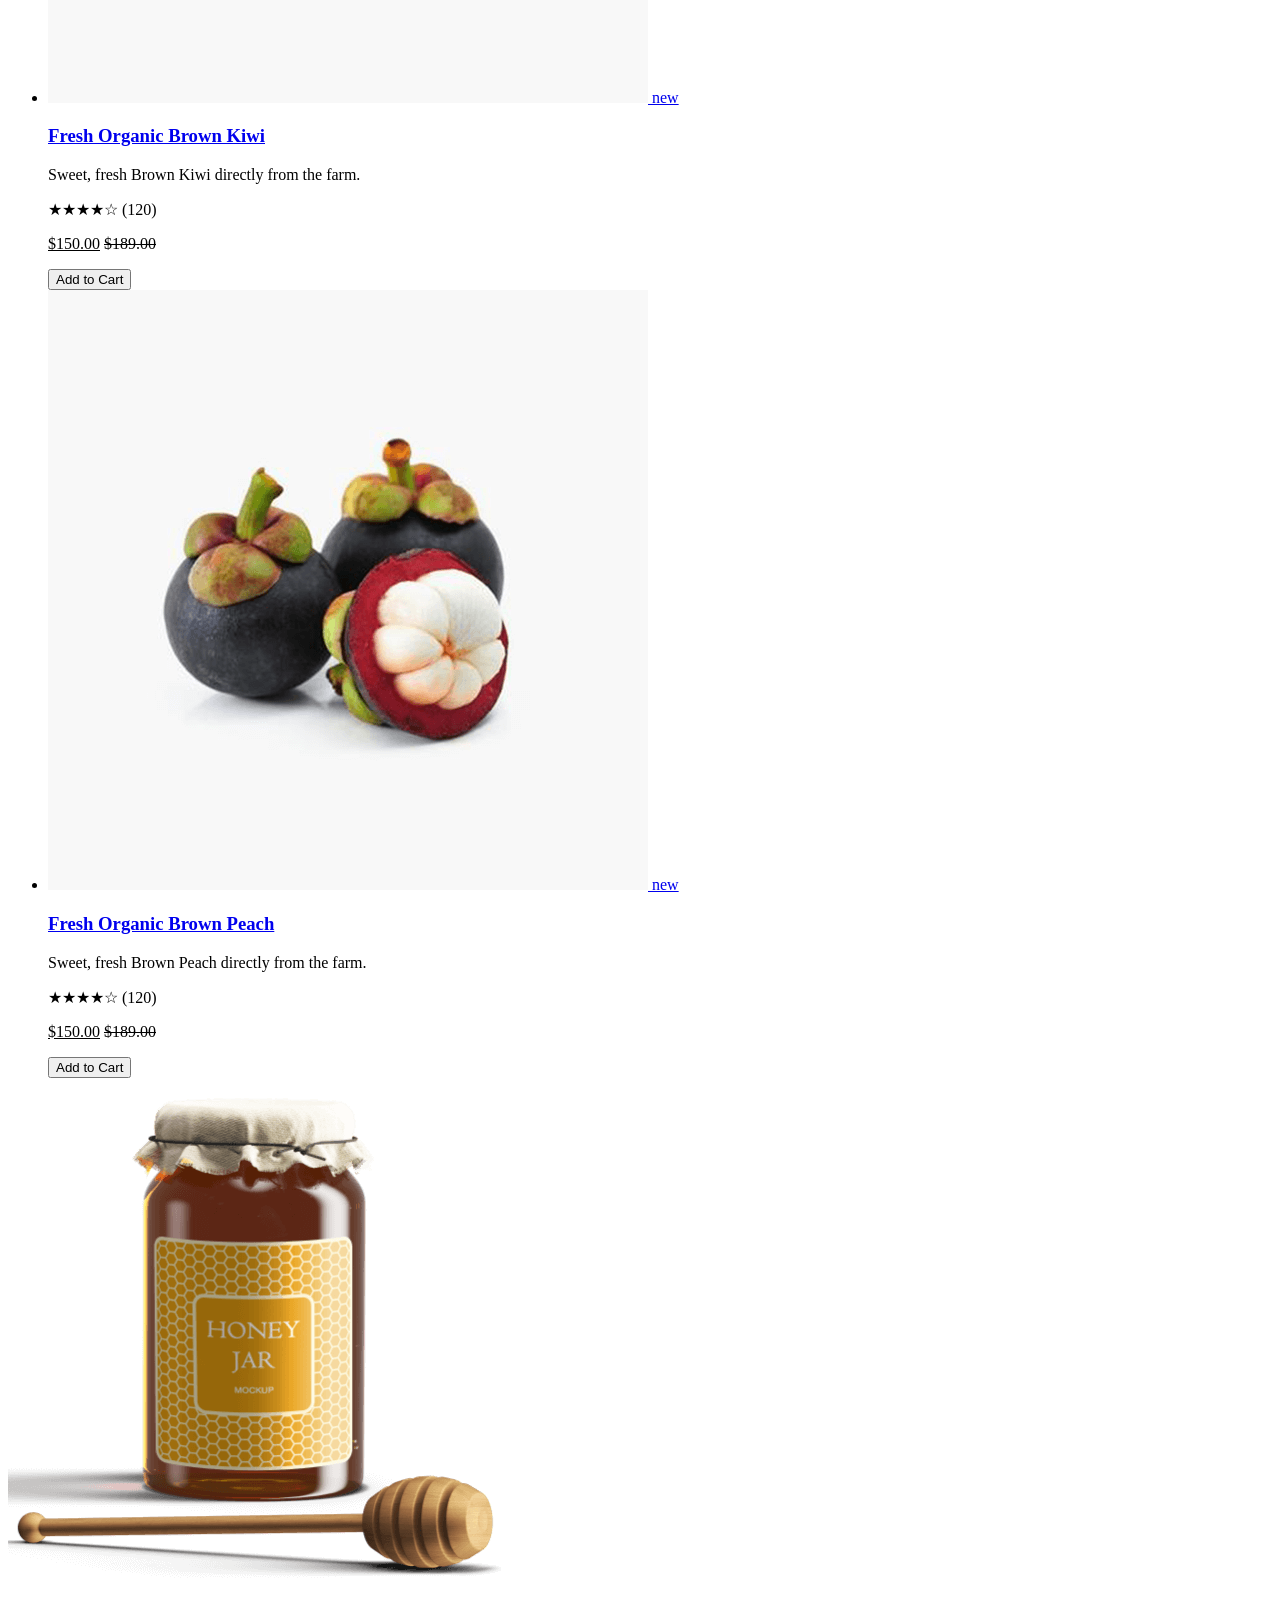
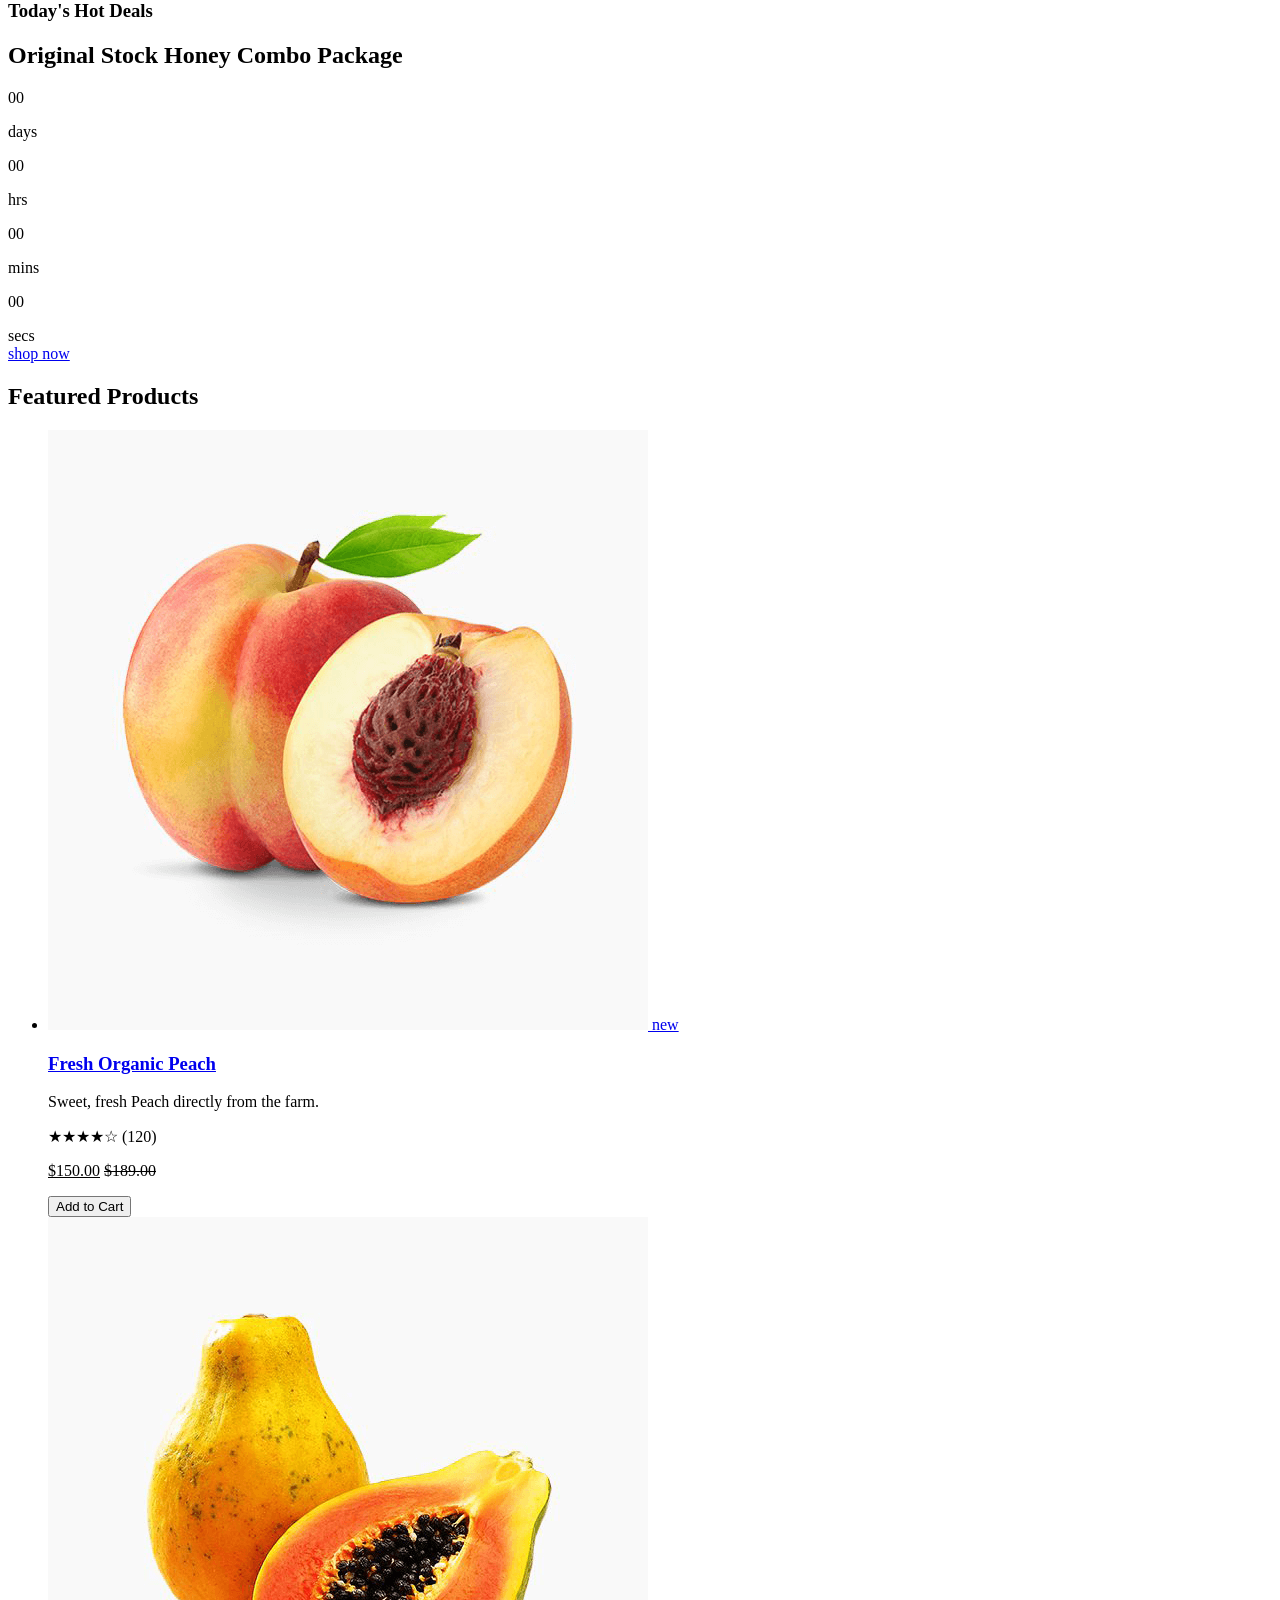
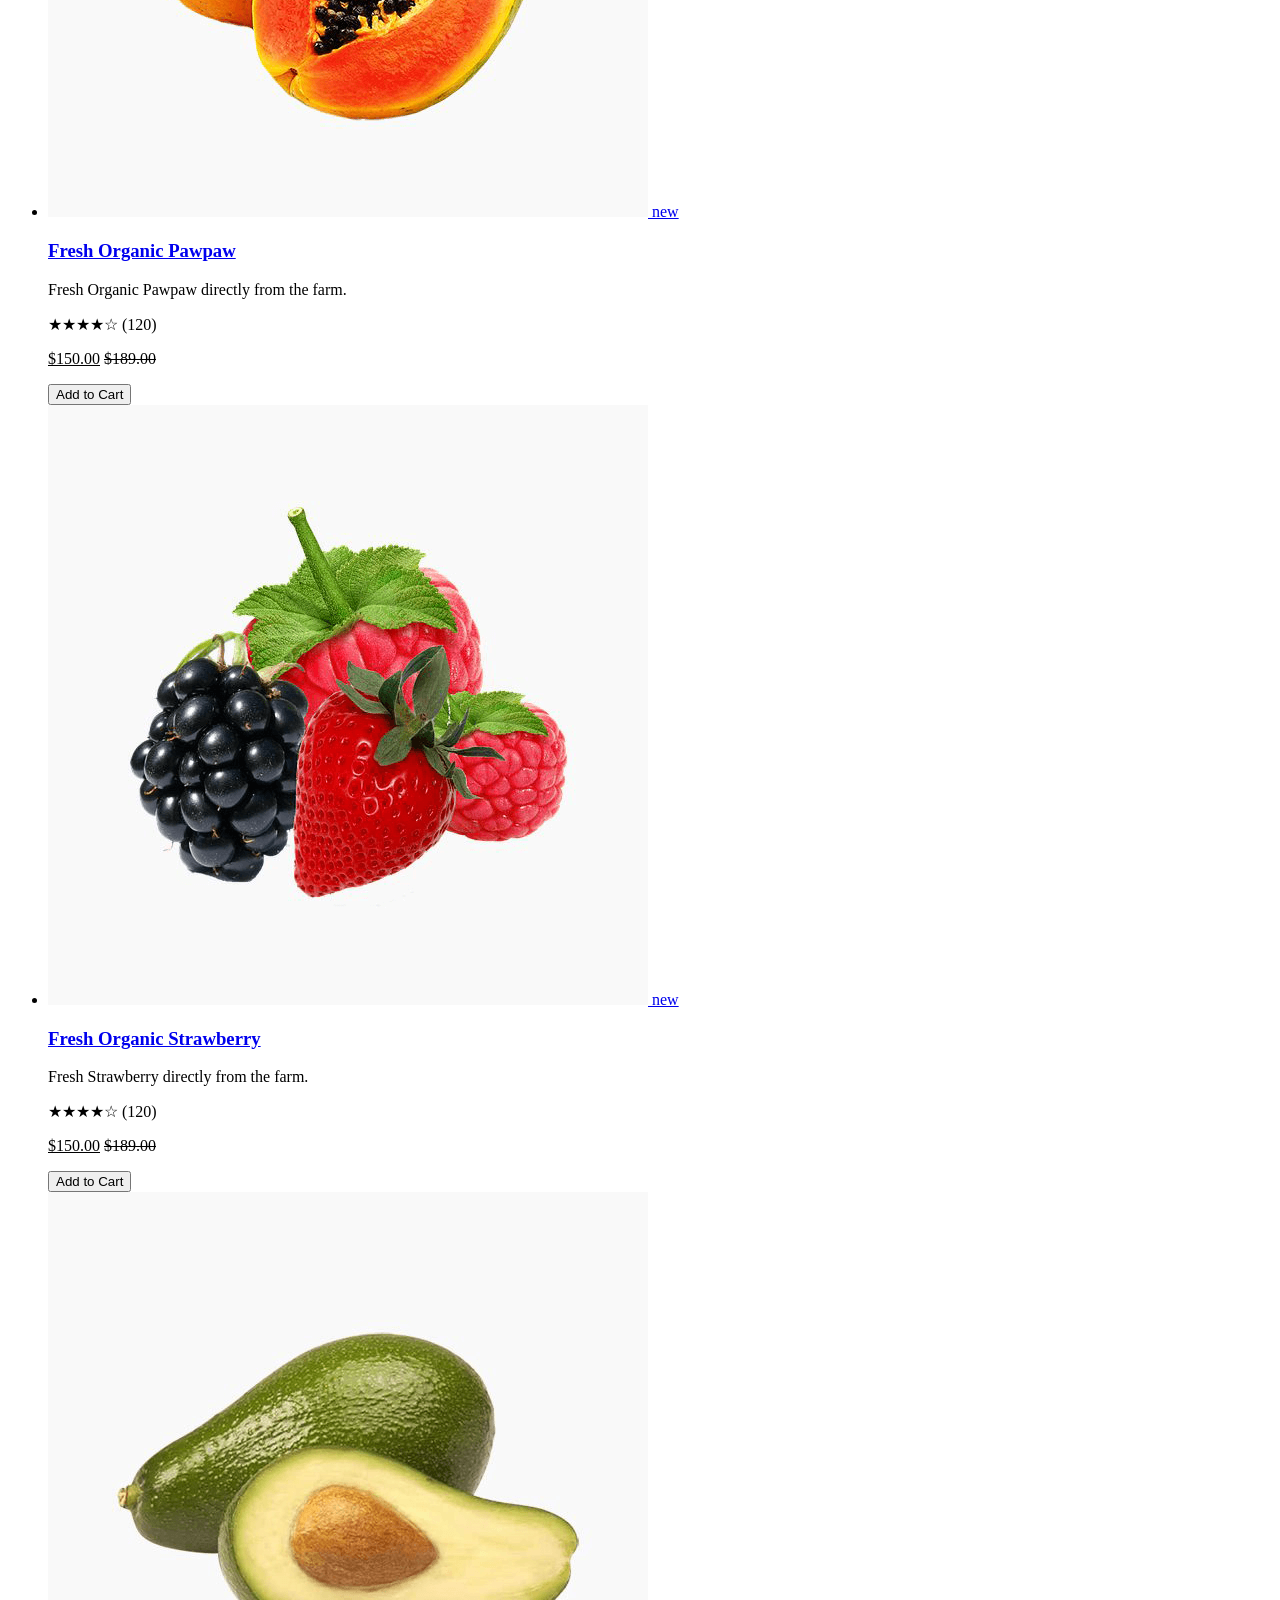
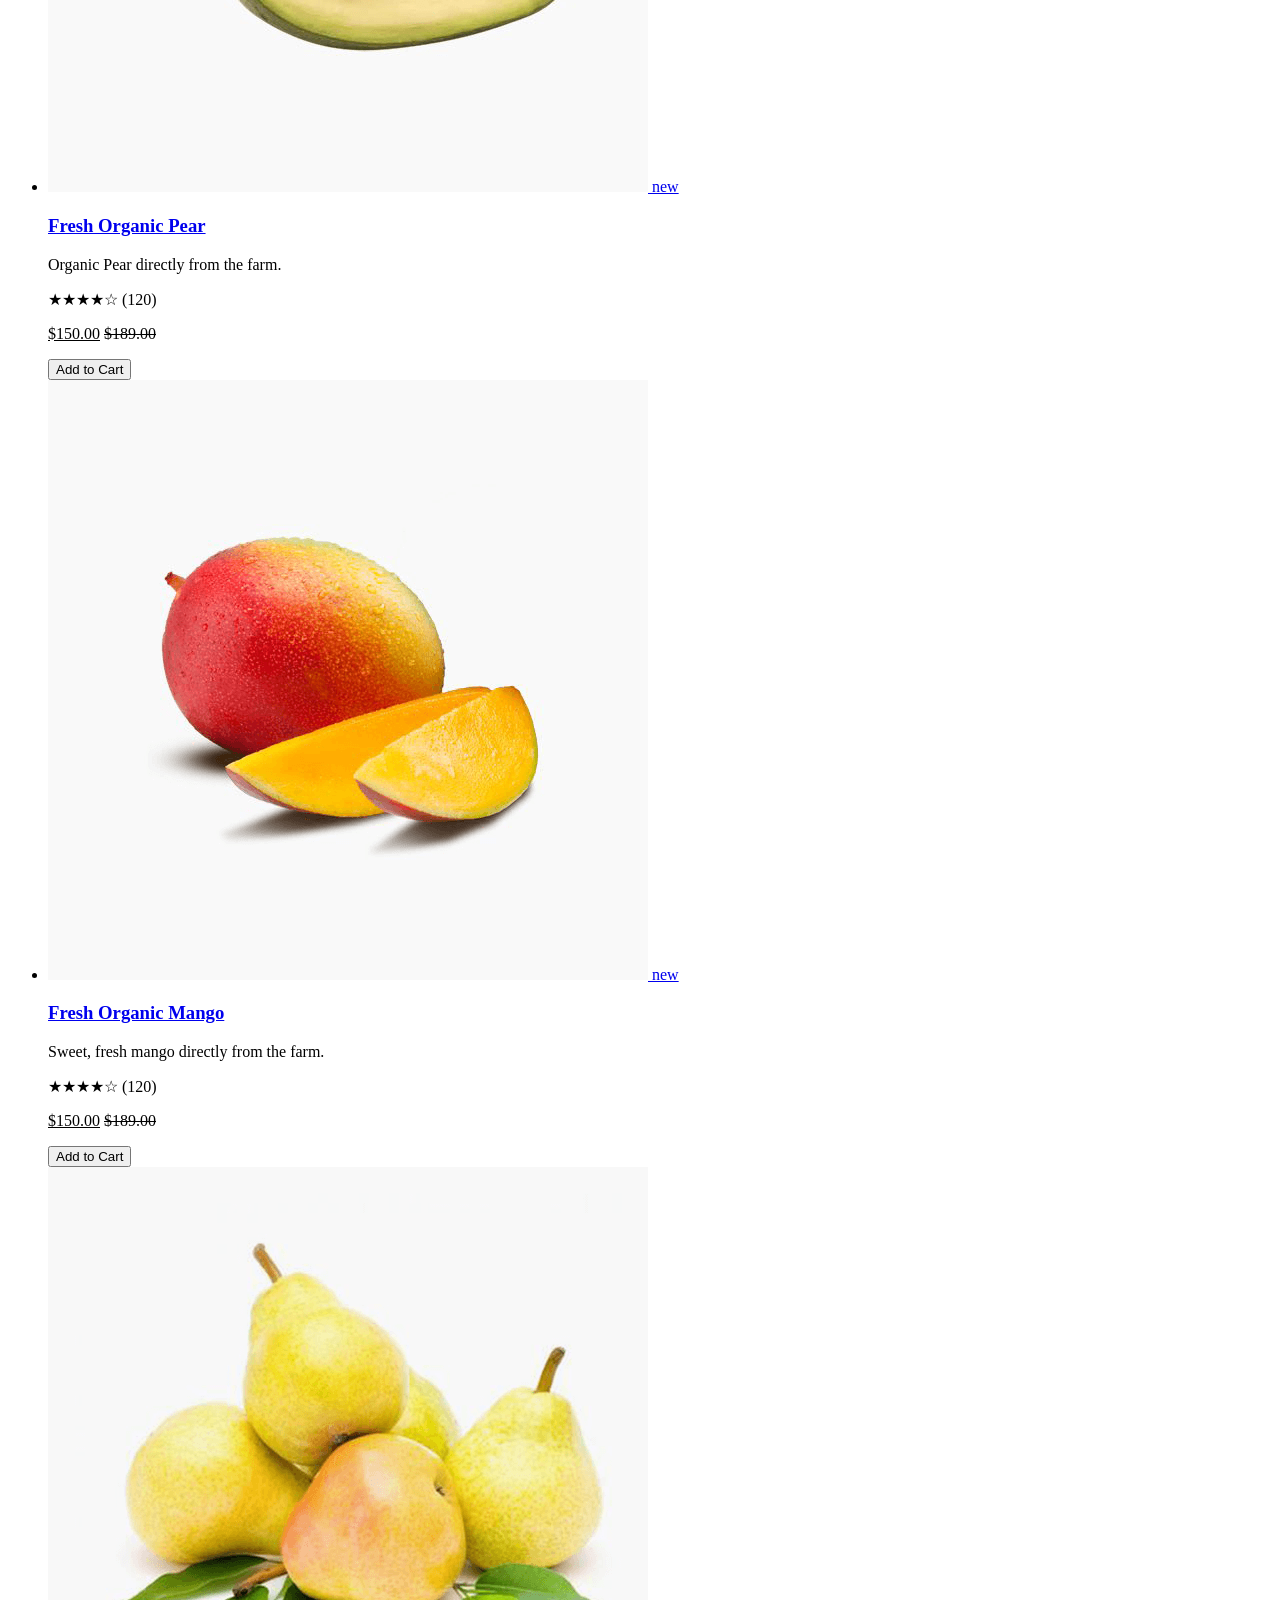
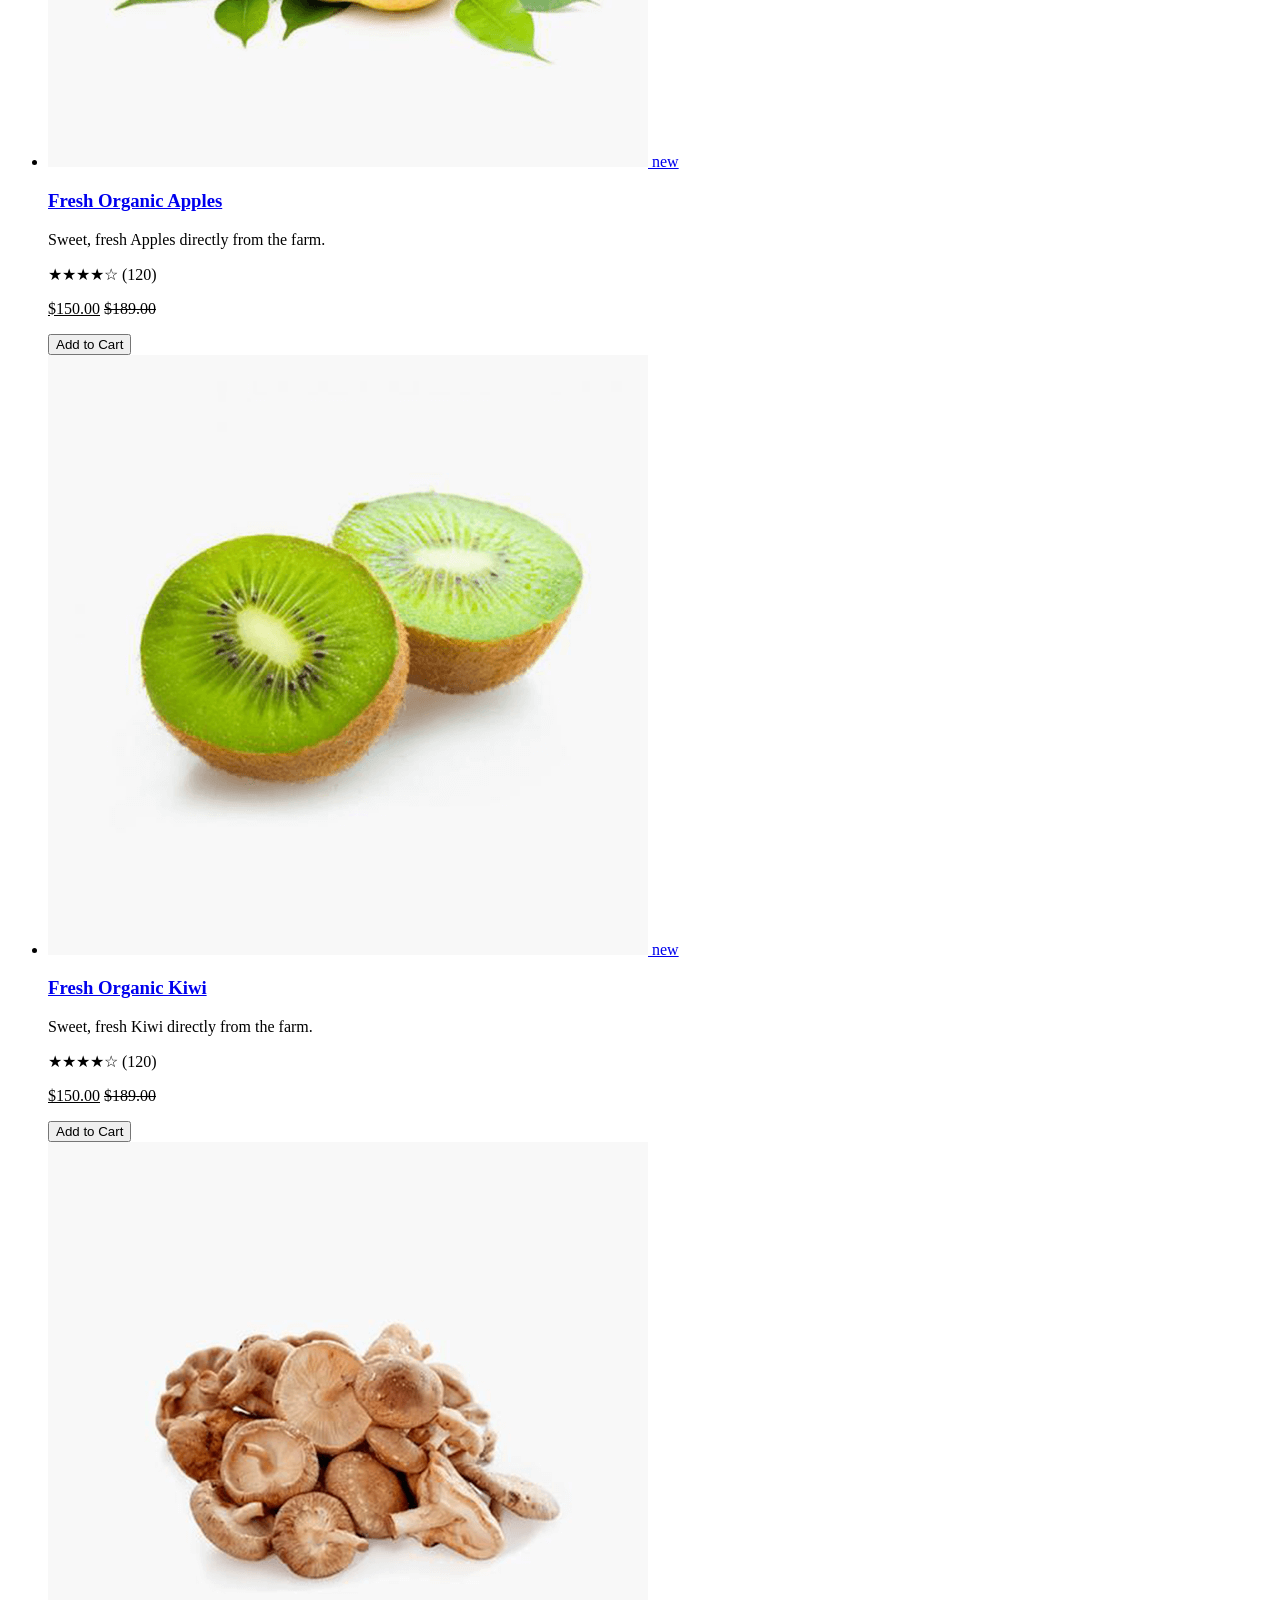
==== commit 3c7625e4: "fix mobile navigation" ====
--- a/index.html
+++ b/index.html
@@ -60,7 +60,7 @@
     
           <a href="" class="hidden lg:block bg-[#1a1a1a] text-[#f4f4f4] rounded-full text-xs py-2 px-4 shrink-0">Sign Up</a>
 
-          <button
+          <button id="openMenu"
             class="flex items-center justify-center cursor-pointer lg:hidden shrink-0"
           >
             <ion-icon name="menu-outline" class="text-3xl"></ion-icon>
@@ -71,6 +71,95 @@
     </header>
 
     <main class="">
+      <!-- MOBILE MENU -->
+    <section id="mobileMenu" class="fixed inset-0 bg-[#1a1a1a]/50 z-100 h-screen opacity-0 pointer-events-none transition-opacity duration-300">
+    <aside id="menuPanel" class="w-full md:w-1/2 bg-white h-screen flex flex-col transform -translate-x-full transition-transform duration-300">
+      <header class="py-4 px-2 flex gap-2 justify-between items-center w-full">
+        <a href="" class="flex items-center">
+          <img src="images/indexLogo.png" alt="logo">
+        </a>
+
+        <button id="closeMenu" class="text-4xl cursor-pointer flex items-center justify-center text-center">
+          <ion-icon name="close-outline"></ion-icon>
+        </button>
+      </header>
+      <main class=" py-4 px-2 w-full flex flex-col overflow-hidden grow gap-5">
+        <form action="" class="w-full flex border border-[#f4f4f4] focus-within:border-[#80b500] text-[#1a1a1a]">
+          <input type="search" name="" id="" placeholder="Search..." class="w-full outline-none border-0 py-2 px-2 bg-transparent">
+          <button type="submit" class="flex items-center justify-center shrink-0 border-0 py-2 px-2 cursor-pointer">
+            <ion-icon name="search-outline" class=""></ion-icon>
+          </button>
+        </form>
+      <div class="my-1 flex flex-col overflow-y-scroll grow scrollbar-hide">
+        <ul class="flex flex-col gap-4 pb-6 border-b border-[#ccc]">
+          <li><a href="products.html">Products</a></li>
+          <li><a href="about.html">About</a></li>
+          <li><a href="contact.html">Contact</a></li>
+        </ul>
+        <ul class="flex flex-col gap-4 py-6 border-b border-[#ccc] text-sm">
+          <li>
+            <a href="account.html" class="flex items-center gap-2">
+            <span class="flex items-center border border-[#ccc] p-2">
+            <ion-icon name="person-circle-outline" class="text-[25px]"></ion-icon>
+          </span>
+          <span class="text-sm">
+            My Account
+          </span>
+          </a>
+          </li>
+          <li>
+            <a href="wishlist.html" class="flex items-center gap-2">
+              <span class="relative flex items-center justify-center border border-[#ccc] p-2">
+                <ion-icon name="heart-outline" class="text-[25px]"></ion-icon>
+                <small class="absolute bg-[#1a1a1a] text-[#f4f4f4] text-xs py-[1px] px-[6px] rounded-full -top-1 -right-1 flex items-center justify-center">0</small>
+              </span>
+              <span class="text-sm">
+                Wishlist
+              </span>
+              
+            </a>
+            </li>
+            <li>
+              <a href="cart.html" class="flex items-center gap-2">
+                <span class="relative flex items-center justify-center border border-[#ccc] p-2">
+                  <img src="images/cart.png" alt="cart icon" class="w-[25px]">
+                  <small class="absolute bg-[#1a1a1a] text-[#f4f4f4] text-xs py-[1px] px-[6px] rounded-full -top-1 -right-1 flex items-center justify-center z-20">0</small>
+              </span>
+              <span class="text-sm">Shopping Cart</span>
+            </a>
+          </li>
+          
+          
+        </ul>
+        </div>
+      </main>
+      <footer class="py-4 px-2 w-full">
+        <ul class="flex gap-4">
+          <li>
+            <a href="https://facebook.com" class="bg-[#f7f5eb] h-10 w-10 flex items-center justify-center">
+            <ion-icon name="logo-facebook"></ion-icon>
+          </a>
+        </li>
+          <li>
+            <a href="https://x.com" class="bg-[#f7f5eb] h-10 w-10 flex items-center justify-center">
+            <ion-icon name="logo-twitter"></ion-icon>
+          </a>
+        </li>
+          <li>
+            <a href="https://linkedin.com" class="bg-[#f7f5eb] h-10 w-10 flex items-center justify-center">
+            <ion-icon name="logo-linkedin"></ion-icon>
+          </a>
+        </li>
+          <li>
+            <a href="https://instagram.com" class="bg-[#f7f5eb] h-10 w-10 flex items-center justify-center">
+            <ion-icon name="logo-instagram"></ion-icon>
+          </a>
+        </li>
+        </ul>
+      </footer>
+    </aside>
+    </section>
+
         <!-- HERO SECTION -->
       <section class="min-h-fit pt-36 pb-35 bg-[#f7f5eb]">
         <div class="max-w-full lg:max-w-[90%] m-auto px-2 flex lg:flex-row flex-col">
@@ -81,7 +170,7 @@
                 alt="icon of a green pepper"
                 class=""
               />
-              <small class="">100% Genuine Products</small>
+              <small class="font-semibold">100% Genuine Products</small>
             </p>
             <h1
               class="text-3xl md:text-5xl lg:text-7xl font-bold text-[#333] mt-3 mb-7 flex flex-col"
@@ -1265,7 +1354,7 @@
     <footer class="">
         <section class="relative pt-20 bg-[#f7f5eb]">
             <div class="max-w-full lg:max-w-[90%] m-auto px-2">
-            <div class="lg:absolute lg:left-1/2 top-0 lg:-translate-x-1/2 lg:-translate-y-1/2 w-full max-w-7xl px-4 shadow-3xl bg-[#f9fafb]"> 
+            <div class="lg:absolute lg:left-1/2 top-0 lg:-translate-x-1/2 lg:-translate-y-1/2 w-full lg:max-w-[90%] px-0 shadow-3xl bg-[#f9fafb]"> 
 
             <div class="grid grid-cols-[repeat(auto-fit,minmax(250px,_1fr))] gap-10 py-12 px-6 rounded-lg">
             
@@ -1311,7 +1400,7 @@
             </div>
             </div>
             <div
-            class="w-full grid grid-cols-[repeat(auto-fit,minmax(240px,_1fr))] gap-6 py-4 mt-8"
+            class="w-full grid grid-cols-[repeat(auto-fit,minmax(200px,_1fr))] gap-6 py-4 mt-8"
           >
             <aside class="text-[#1a1a1a] flex flex-col gap-2">
               <h1 class="">
@@ -1492,5 +1581,6 @@
     <script type="module" src="https://unpkg.com/ionicons@7.1.0/dist/ionicons/ionicons.esm.js"></script>
     <!-- prettier-ignore -->
     <script nomodule src="https://unpkg.com/ionicons@7.1.0/dist/ionicons/ionicons.js"></script>
+      <script src="script.js"></script>
   </body>
 </html>
--- a/styles.css
+++ b/styles.css
@@ -1,10 +1,11 @@
 @layer utilities {
   .scrollbar-hide::-webkit-scrollbar {
-    display: none;
+    /* display: none; */
+    scrollbar-width: 1px;
   }
 
   .scrollbar-hide {
     -ms-overflow-style: none; /* IE & Edge */
-    scrollbar-width: none; /* Firefox */
+    scrollbar-width: 1px; /* Firefox */
   }
 }
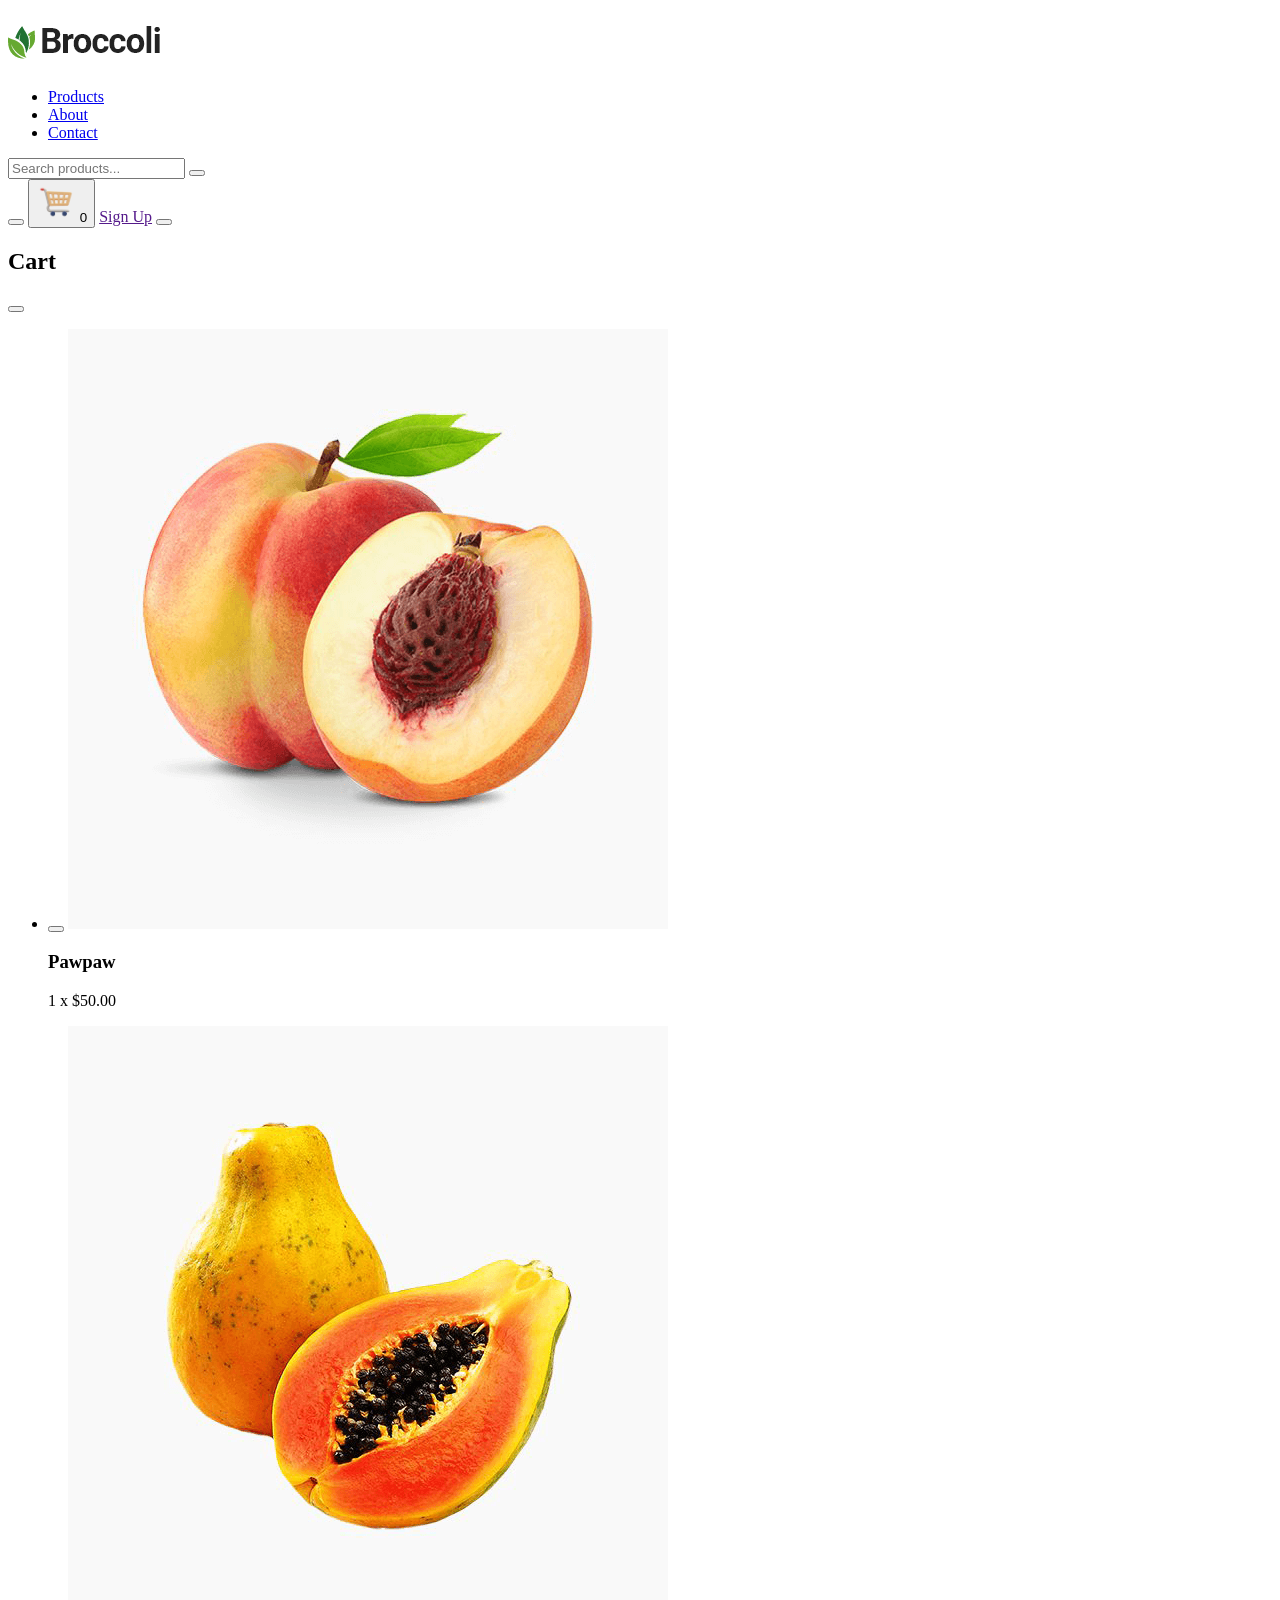
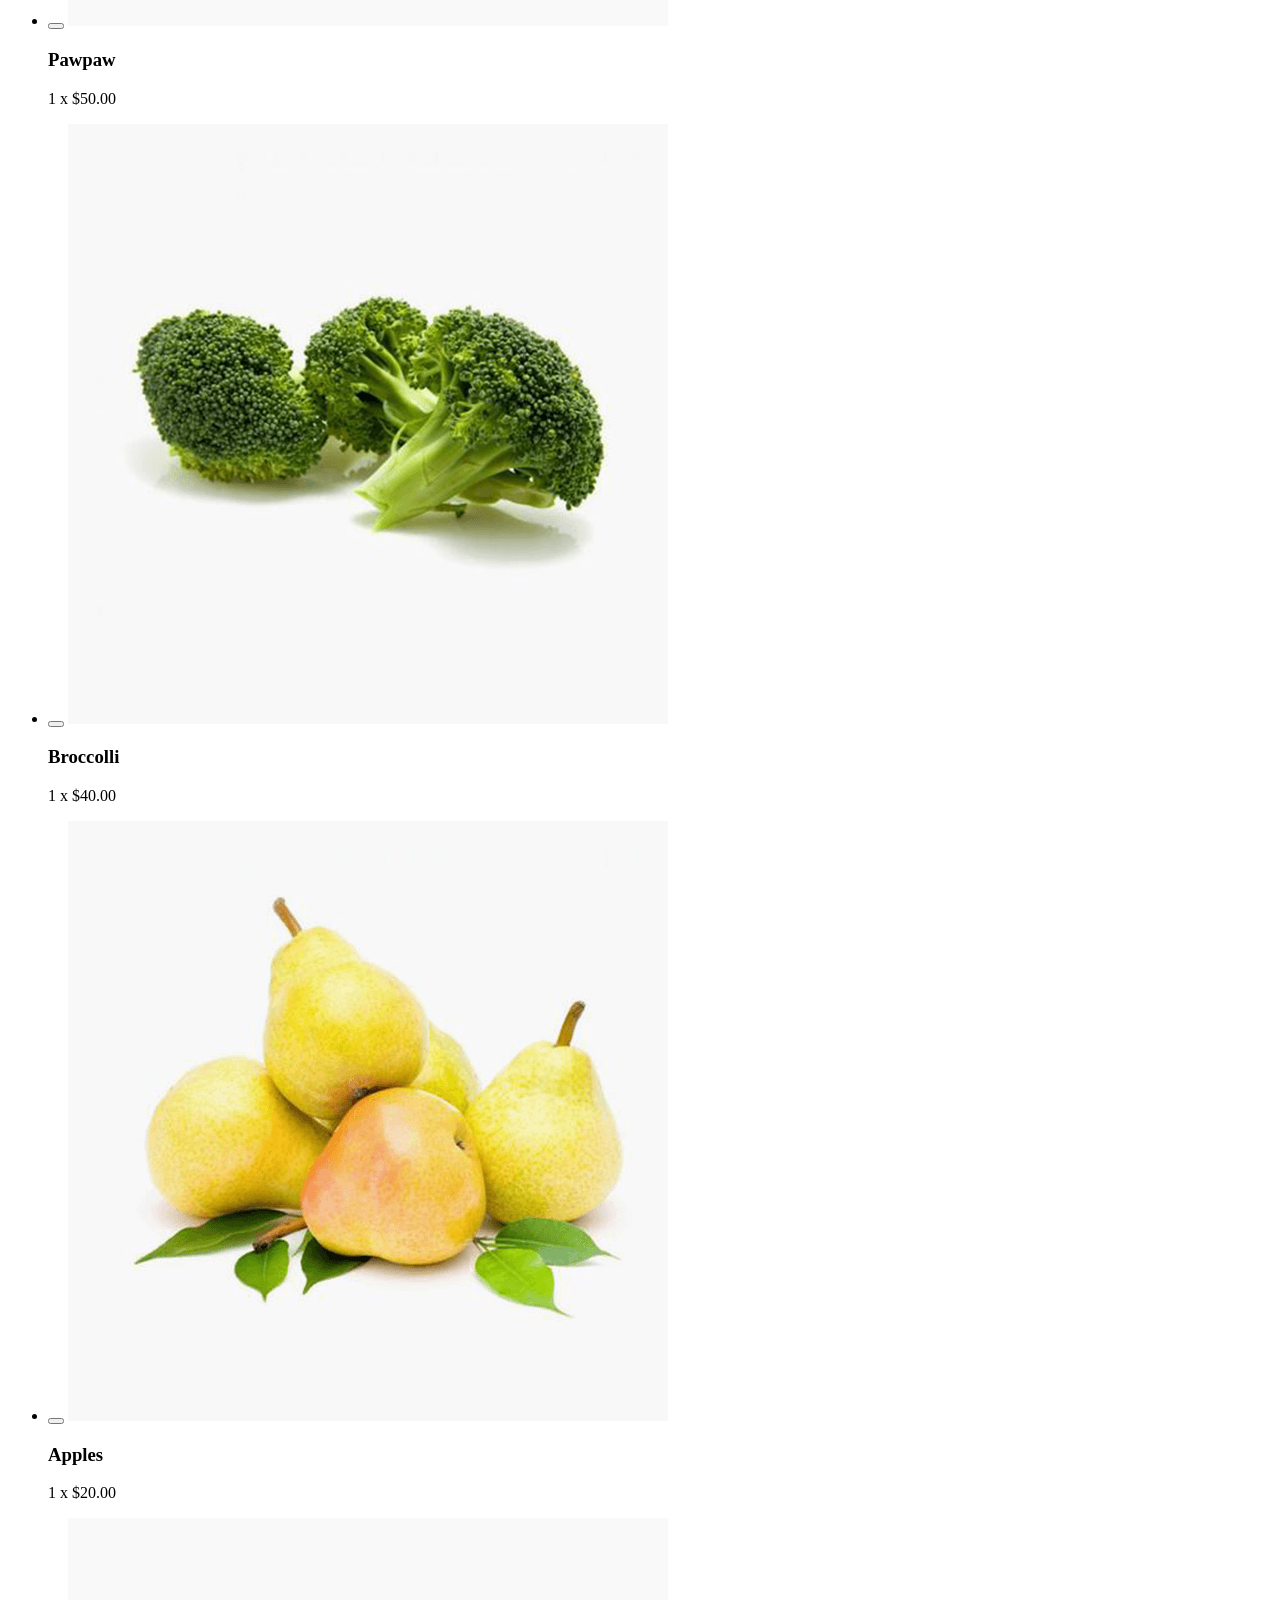
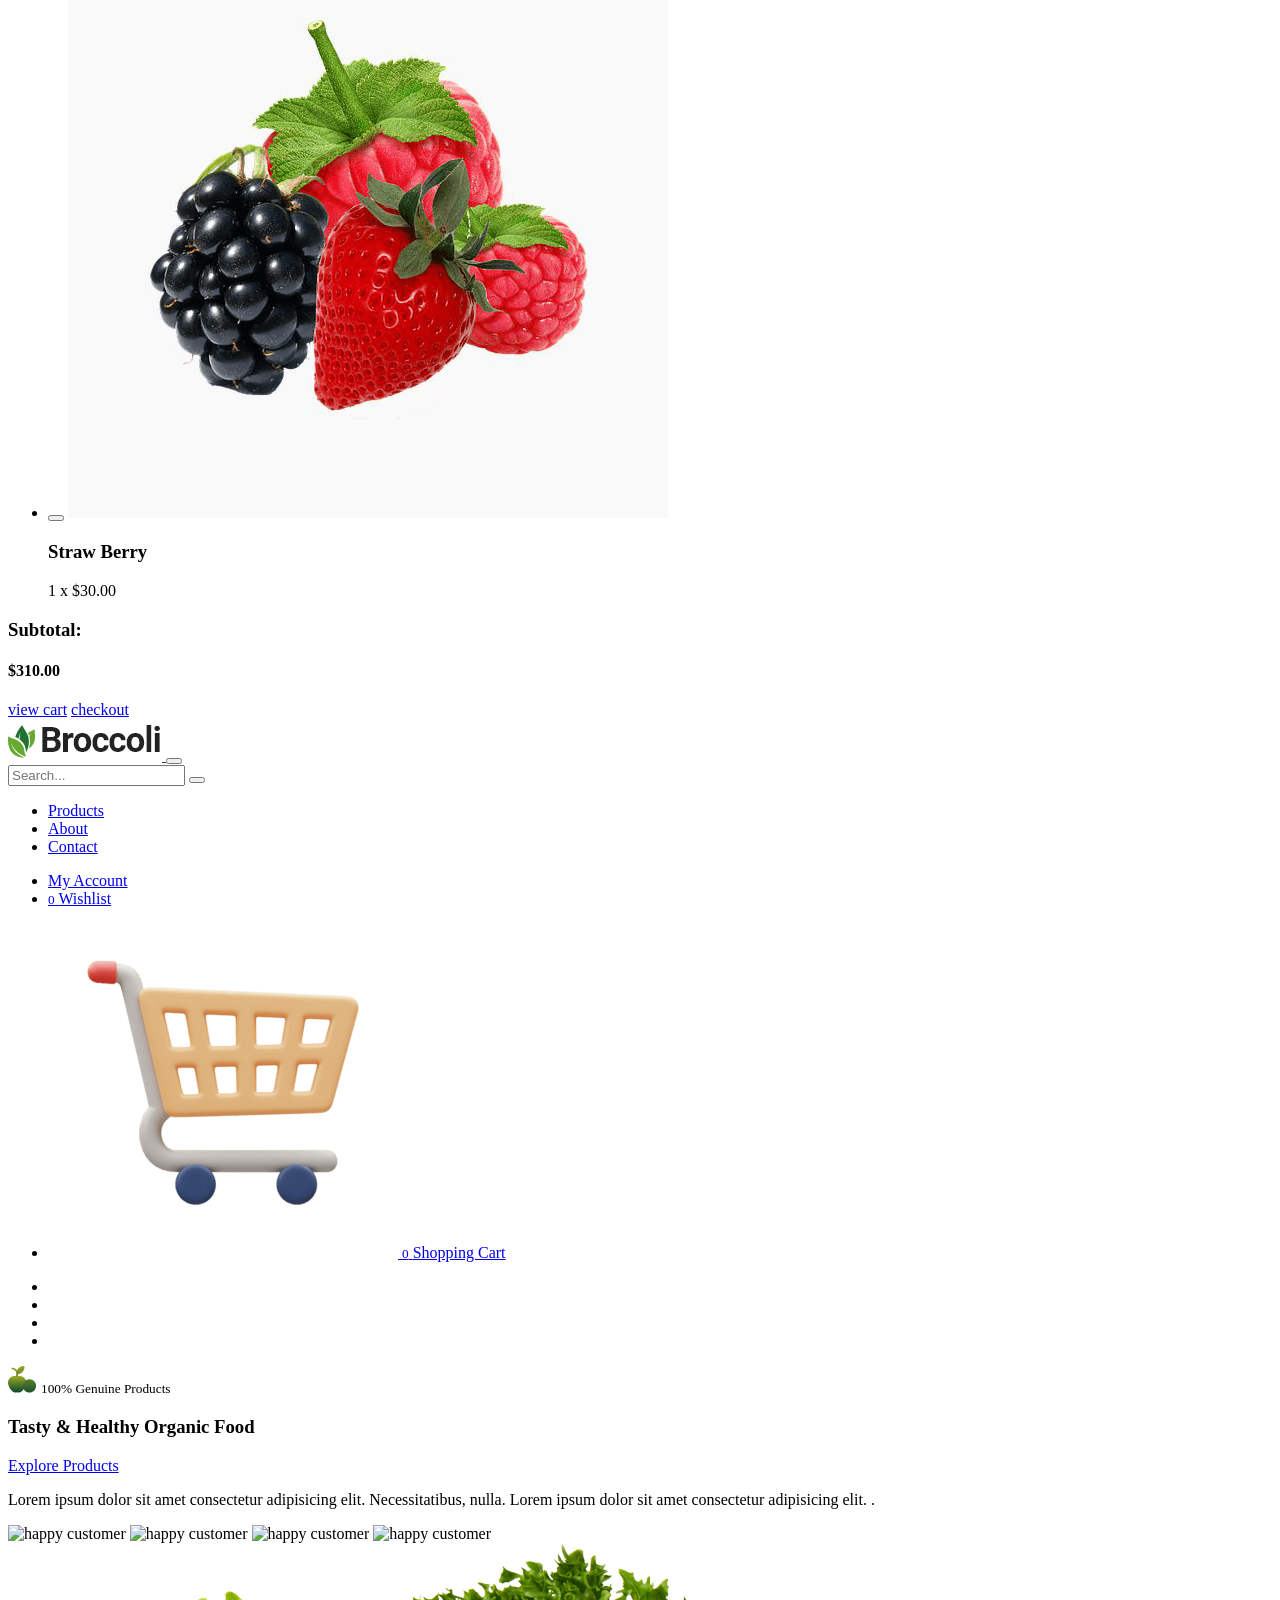
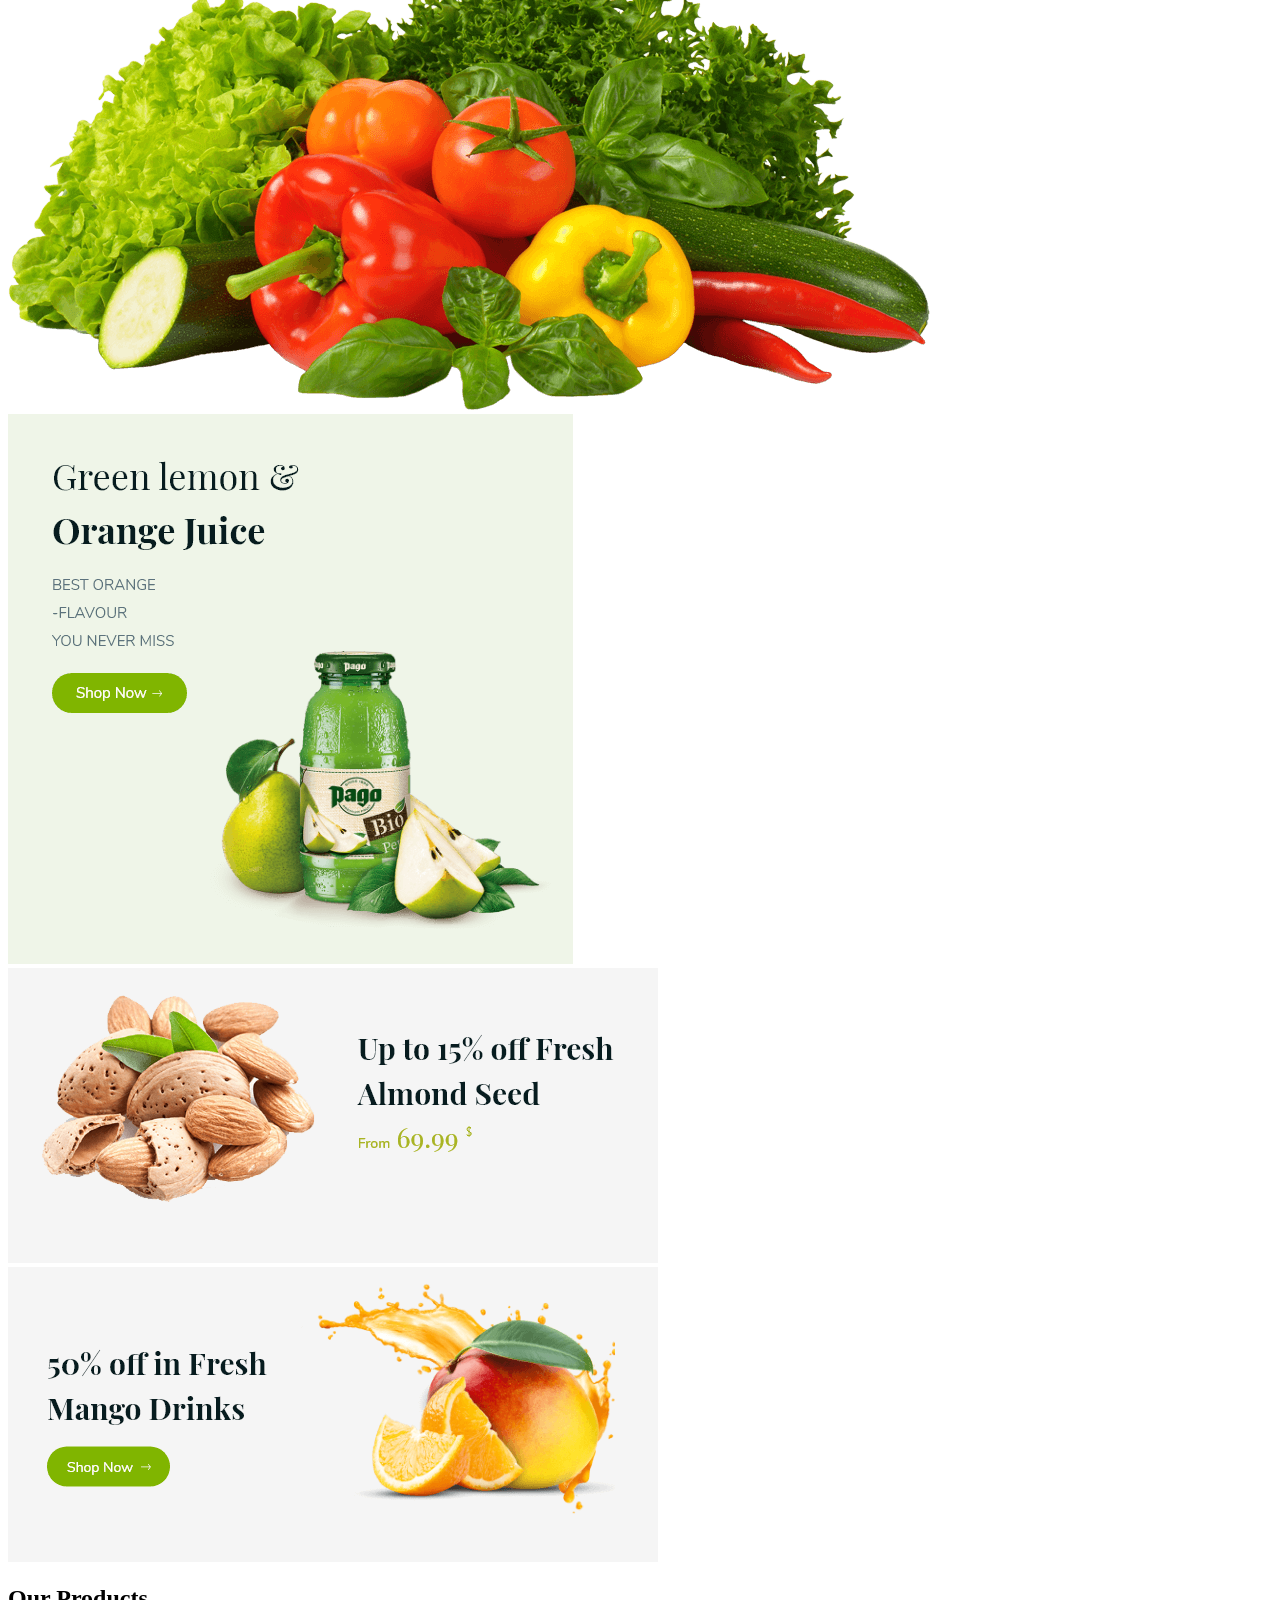
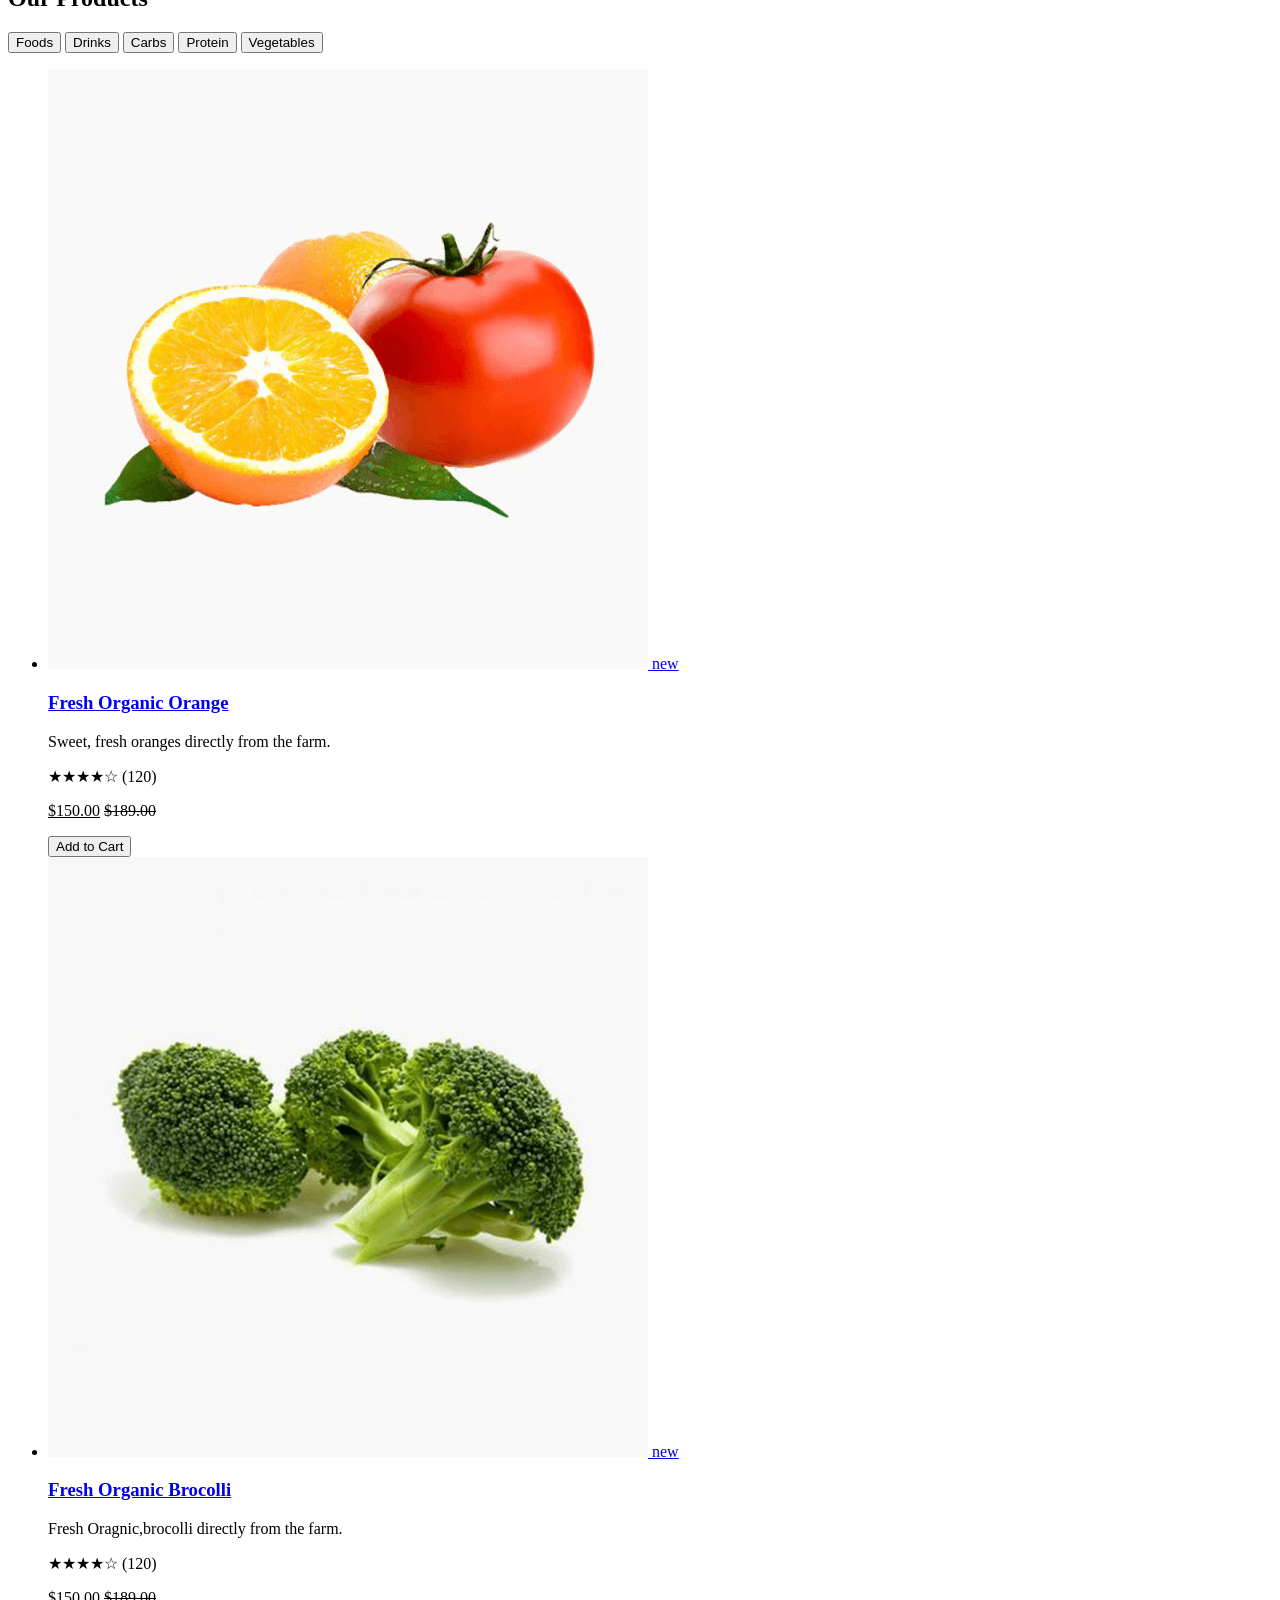
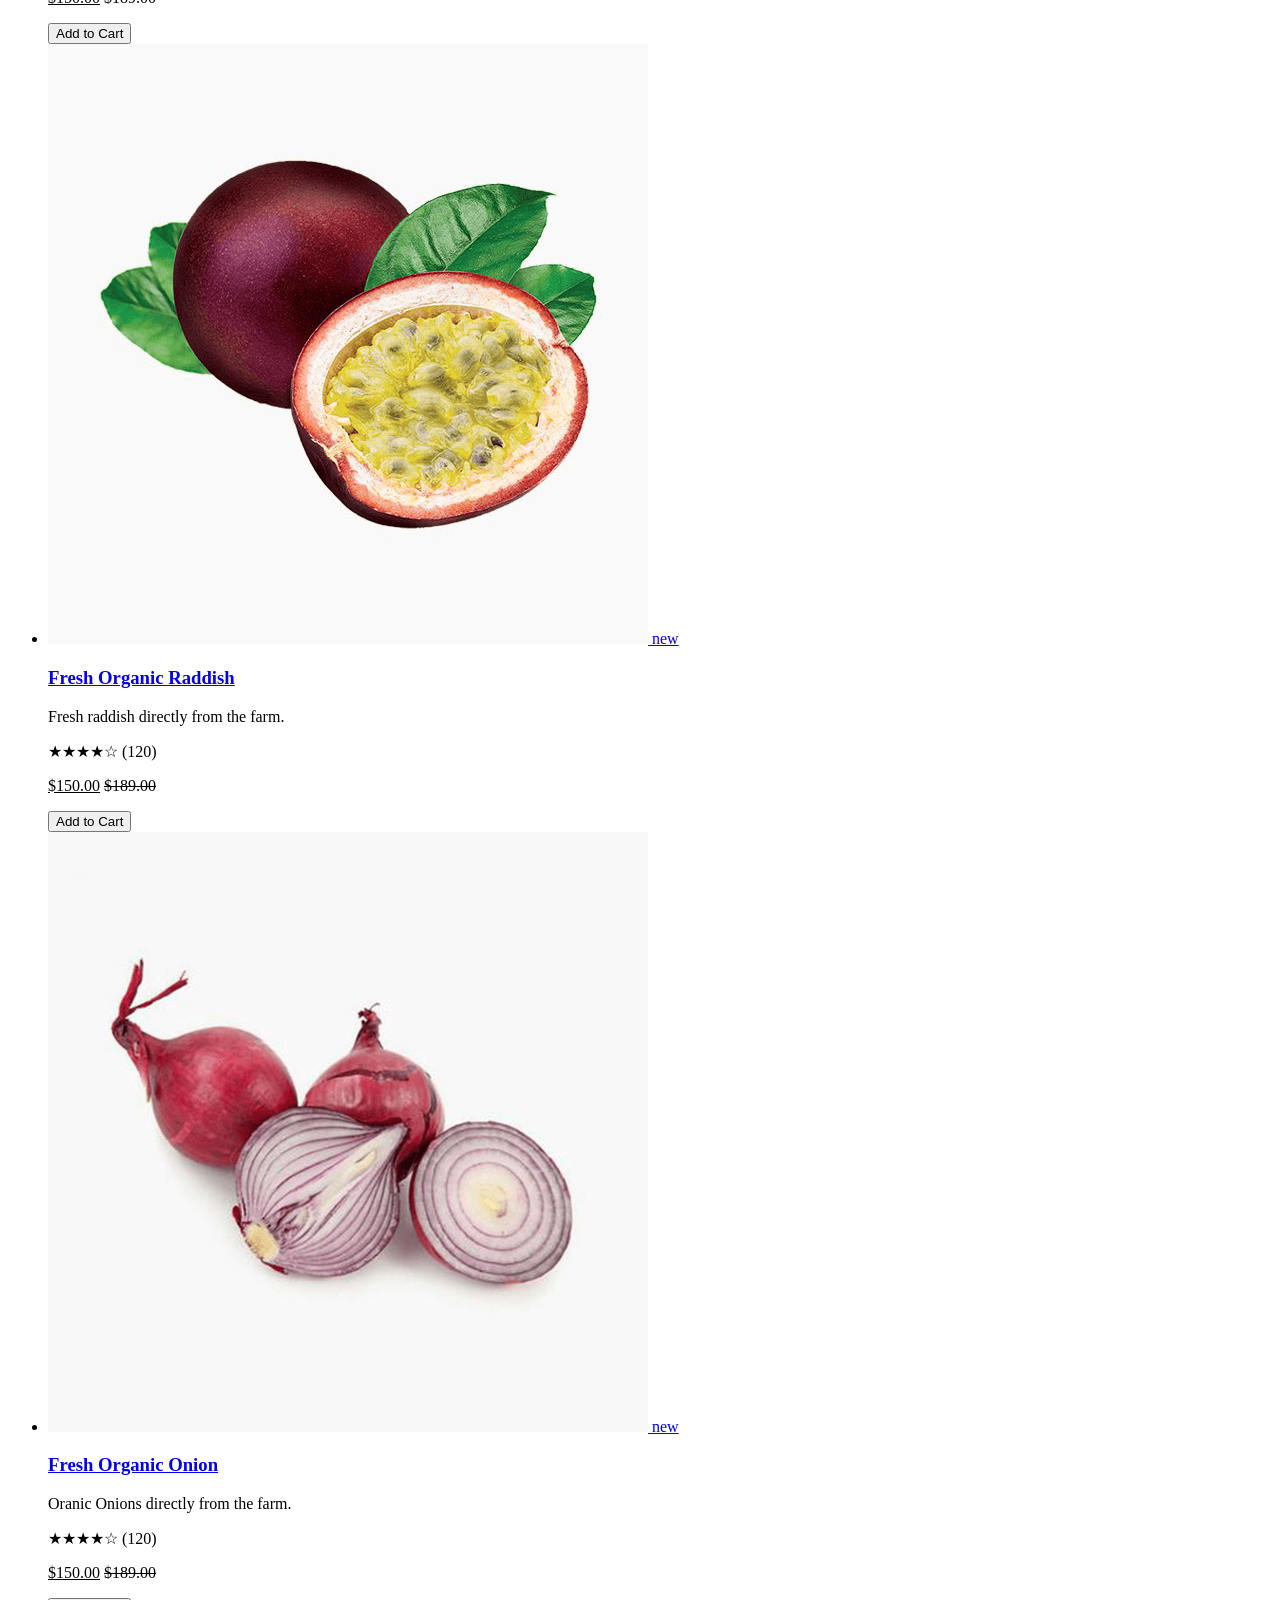
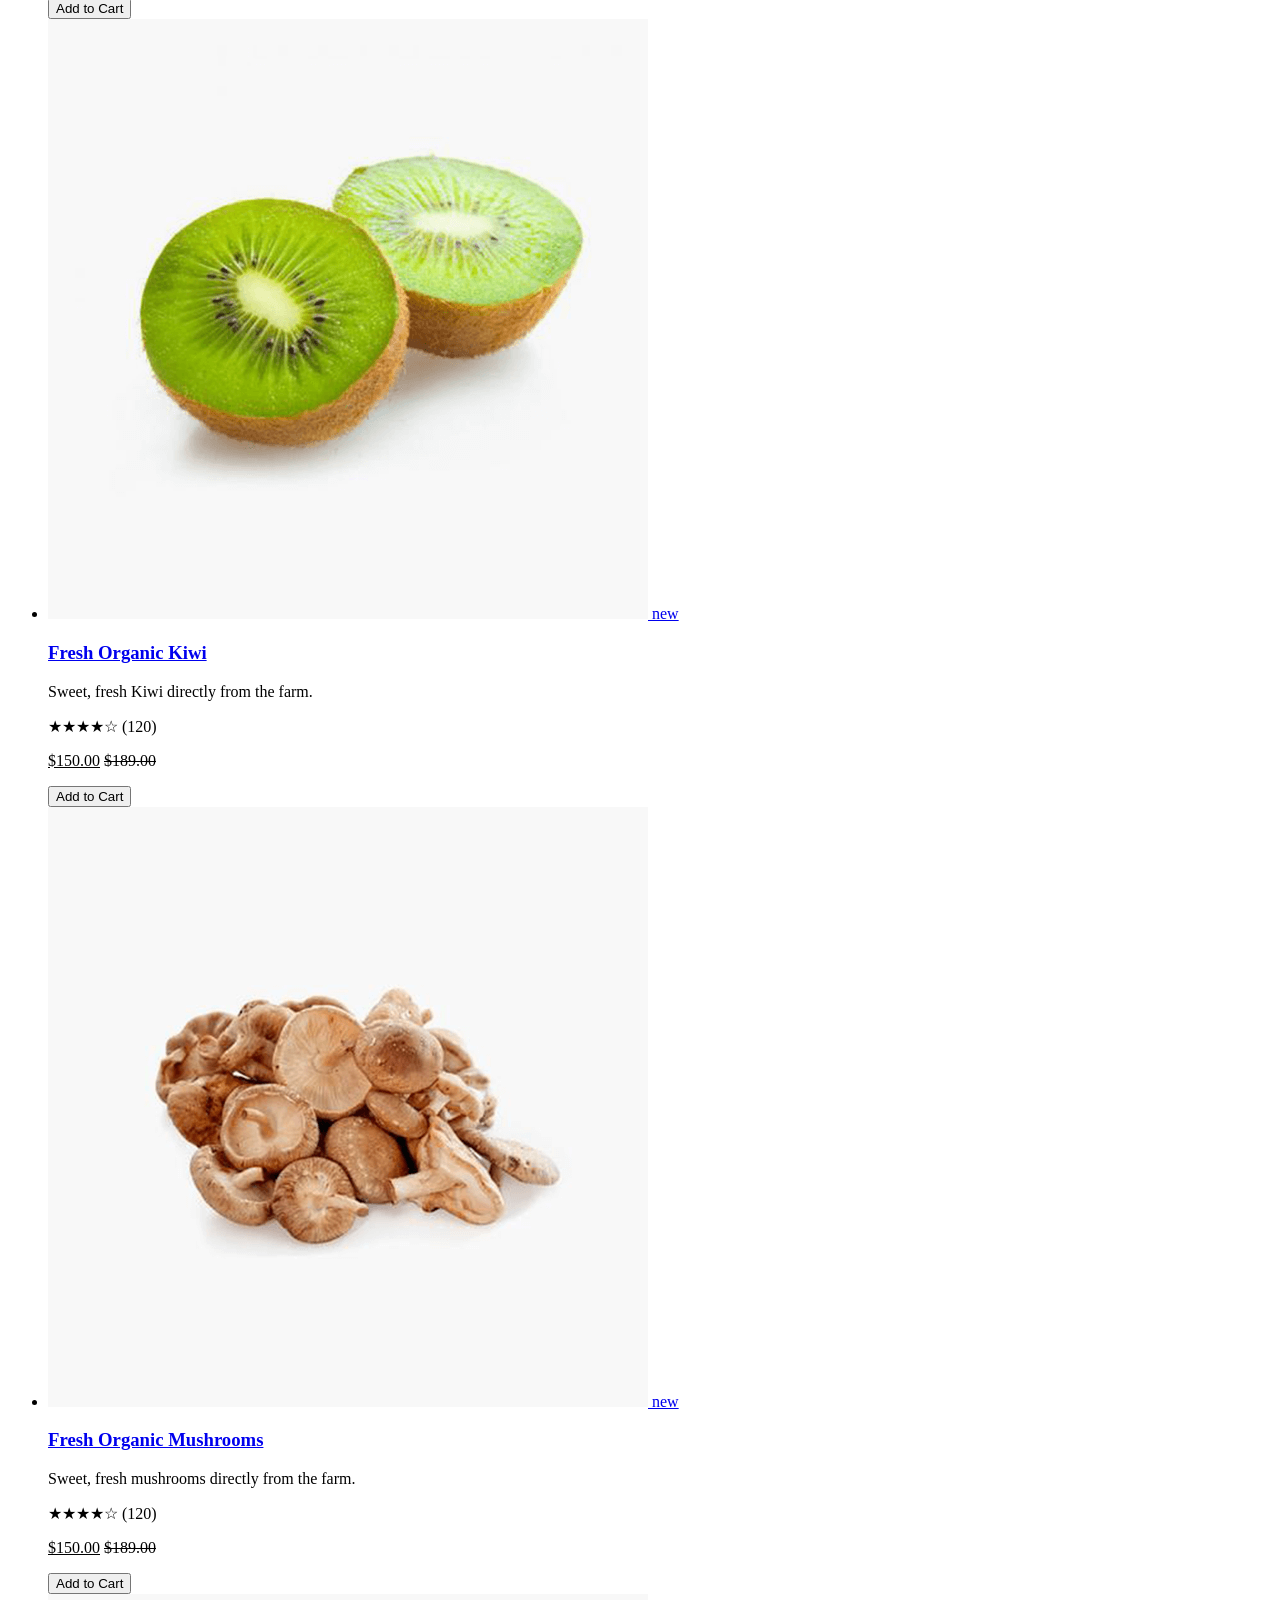
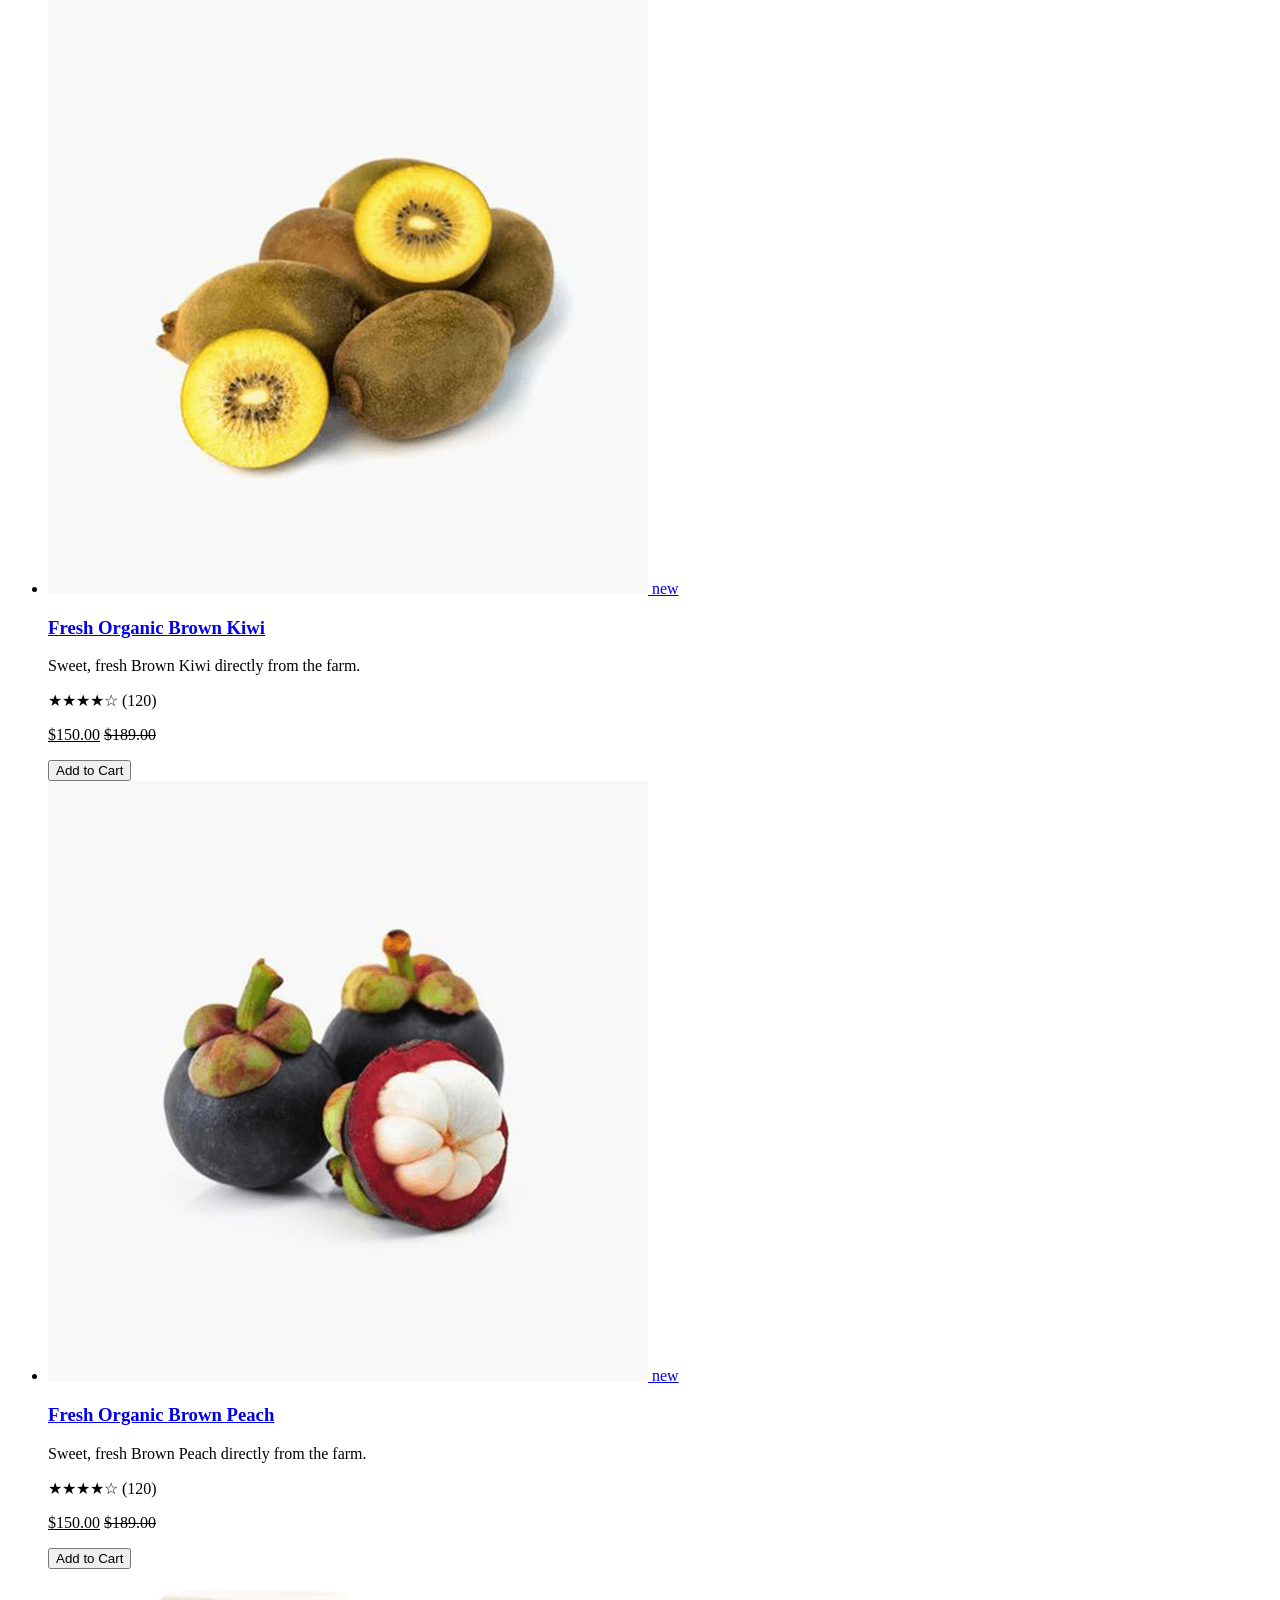
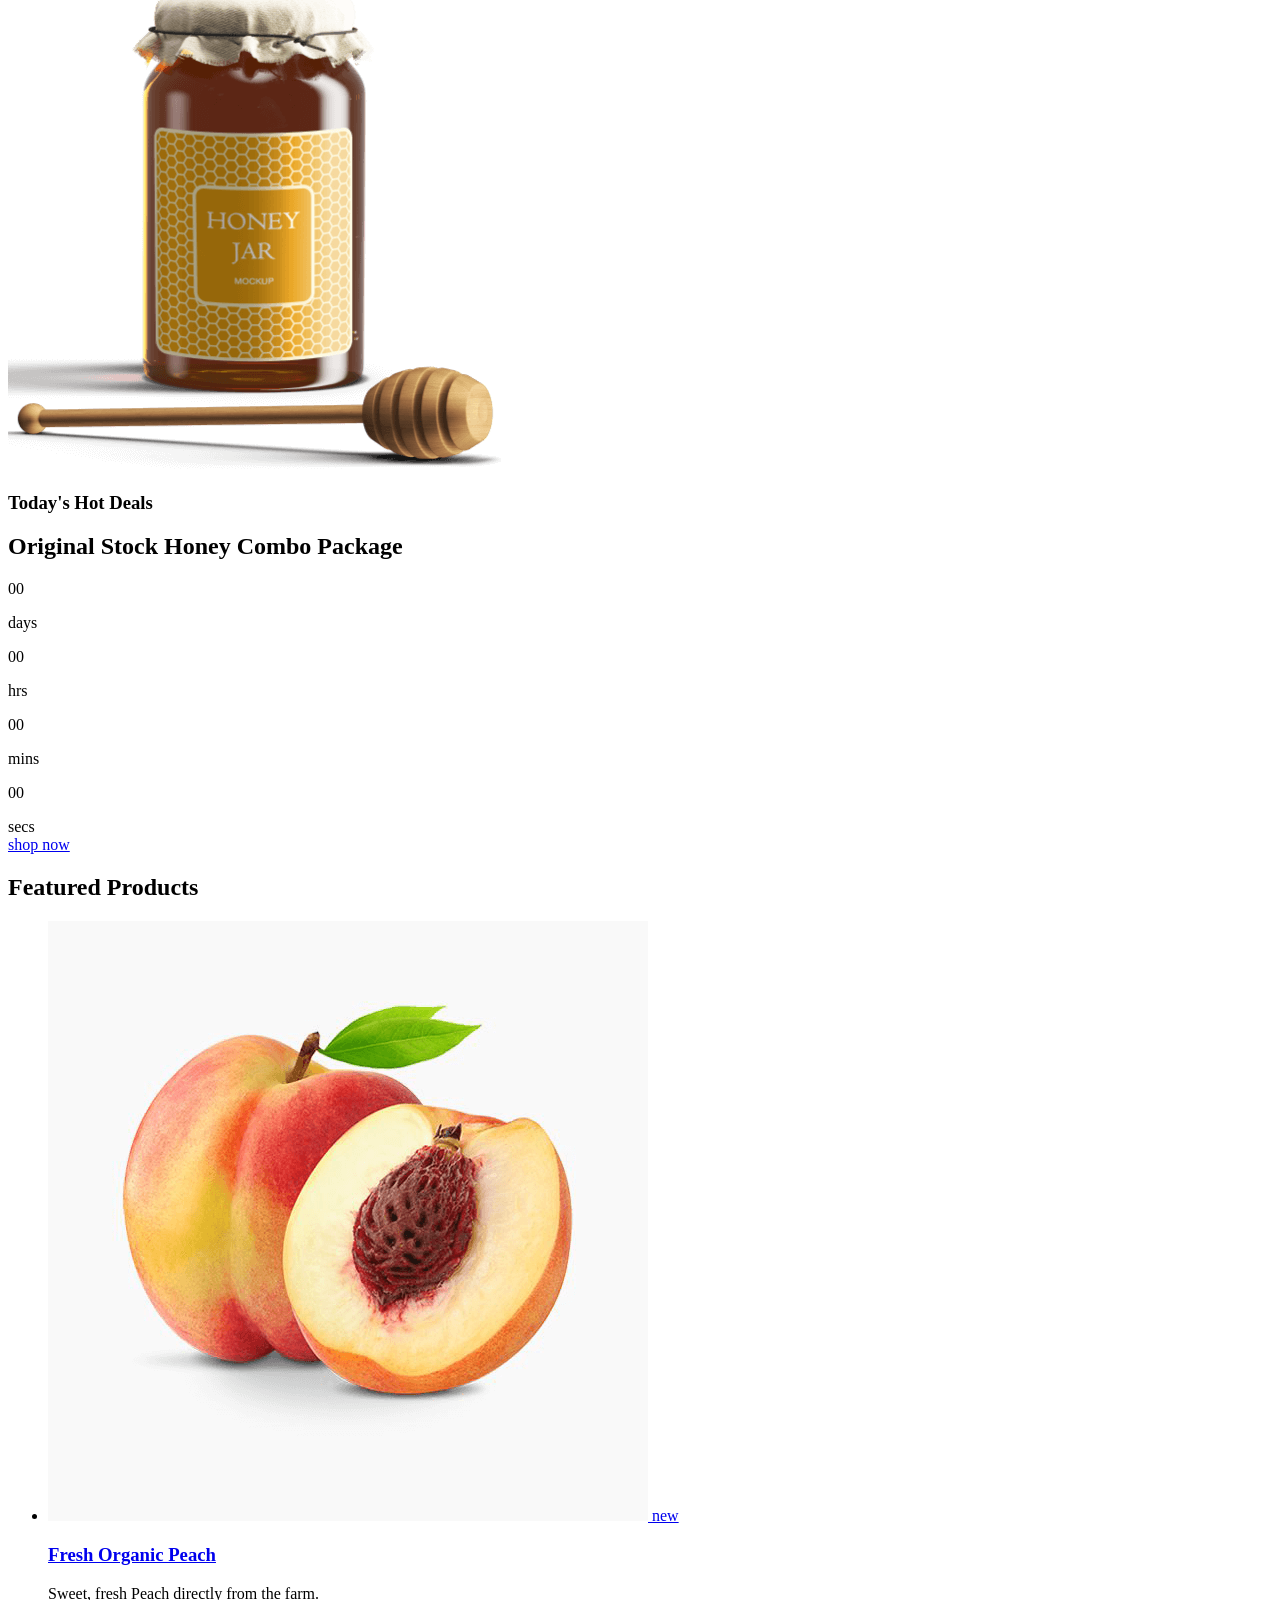
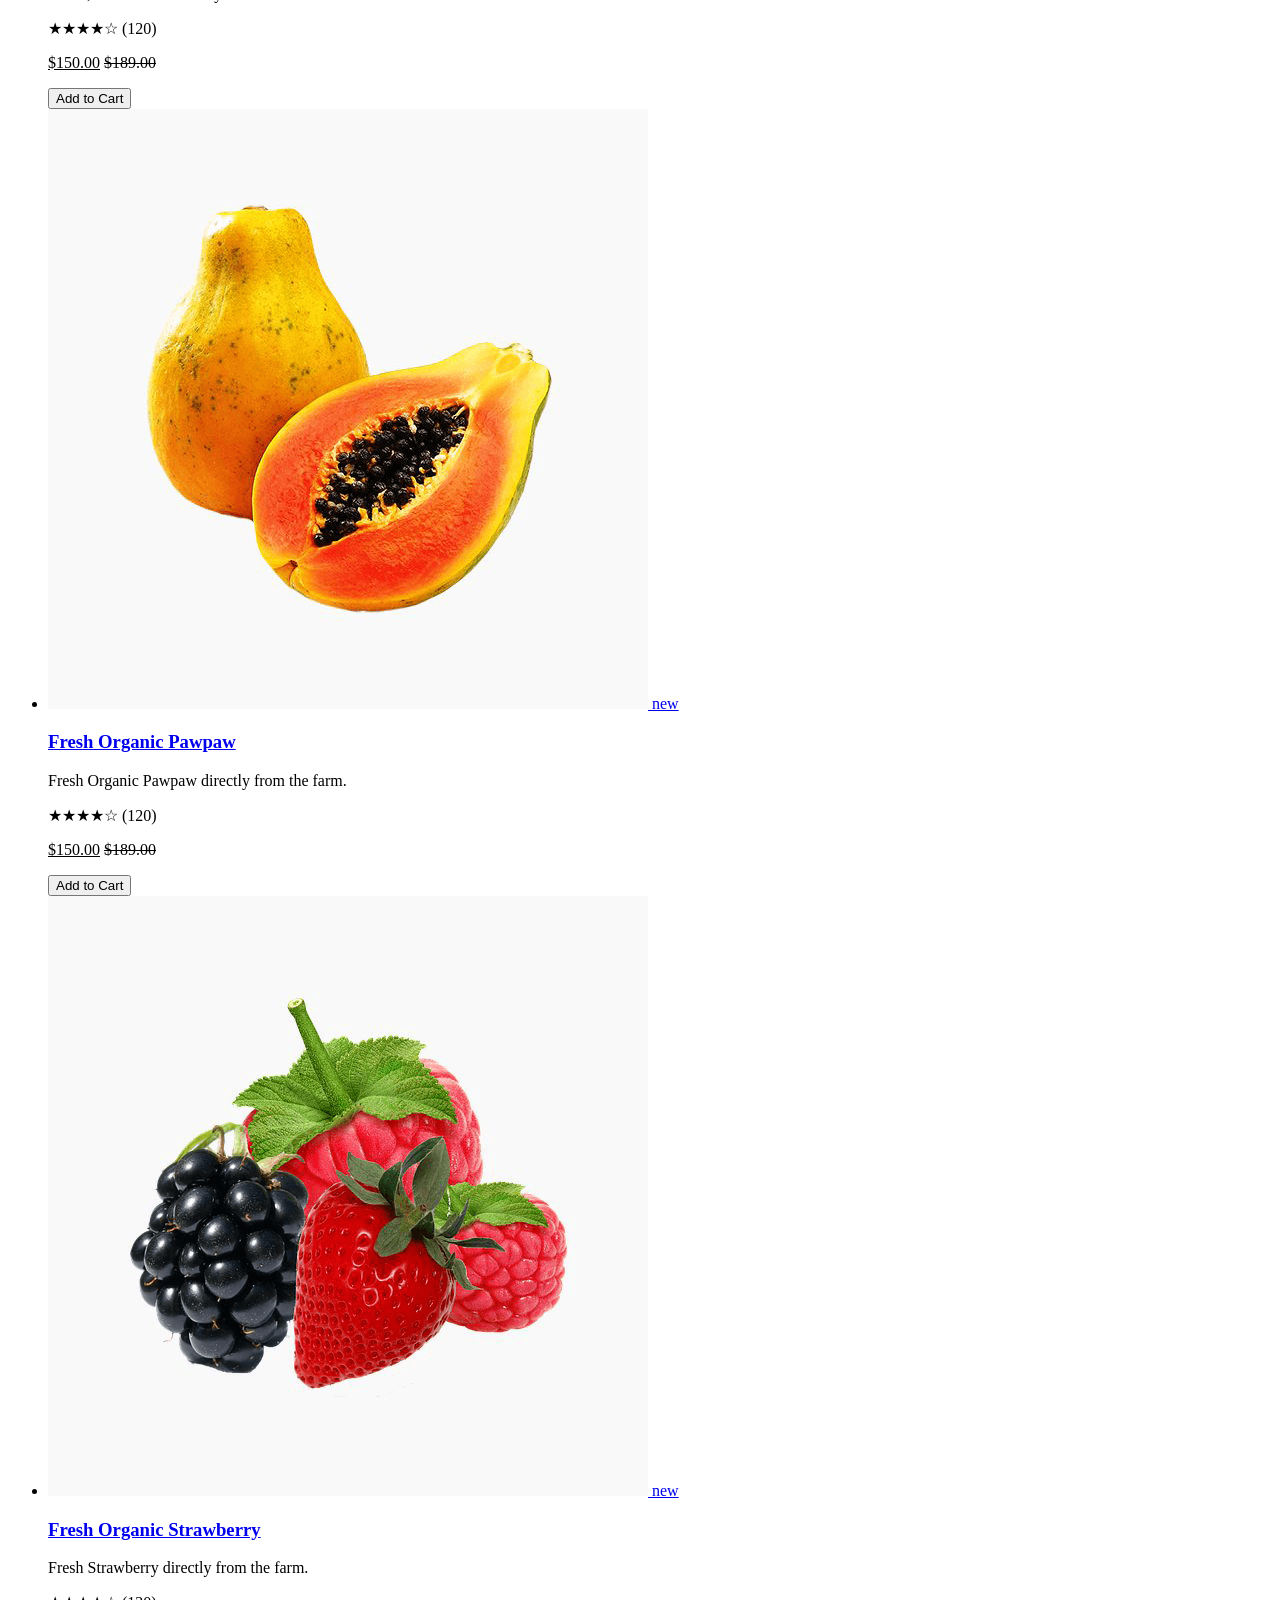
==== commit 59063593: "fix cart menu" ====
--- a/index.html
+++ b/index.html
@@ -47,7 +47,7 @@
           >
             <ion-icon name="search-outline" class="text-2xl"></ion-icon>
           </button>
-          <button
+          <button id="openCart"
             class="h-full relative flex items-center justify-center cursor-pointer shrink-0 block"
           >
             <img src="images/cart.png" alt="" width="40" class="">
@@ -71,8 +71,126 @@
     </header>
 
     <main class="">
+
+    <!-- CART MENU -->
+    <section id="cart" class="fixed inset-0 z-50 h-screen hidden">
+      <div id="cartOverlay" class="absolute inset-0 bg-black/40 backdrop-blur-sm"></div>
+
+      <aside id="cartPanel" 
+        class="absolute right-0 top-0 h-full w-full md:w-1/2 bg-[#f7f5eb] shadow-lg flex flex-col transform transition-transform duration-300">
+     
+        <header class="py-4 px-3 flex justify-between items-center border-b border-[#ccc]">
+          <h2 class="text-2xl font-bold">Cart</h2>
+          <button id="closeCart" class="text-3xl">
+            <ion-icon name="close-outline"></ion-icon>
+          </button>
+        </header>
+
+        <main class="overflow-y-auto flex-1 px-3 scrollbar-hide">
+          <ul class="flex flex-col gap-3">
+
+          <li class="flex gap-4 border-b border-[#ccc] py-4">
+              <div class="relative w-24 h-24 bg-yellow-500">
+                <button class="deleteBtn text-lg cursor-pointer flex items-center justify-center text-center shadow-md hover:bg-red-500 hover:text-white h-5 w-5 rounded-full bg-white absolute top-0 left-1">
+              <ion-icon name="close-outline"></ion-icon>
+            </button>
+                <img src="images/peach.png" alt="photo of a peach fruit" class="productPhoto block object-cover w-full h-full">
+              </div>
+              <div class="flex flex-col gap-2">
+                <h3 class="productName font-bold">Pawpaw</h3>
+                <p class="flex gap-1 items-center">
+                  <span class="productQuantity">1</span>
+                  <span class="productQuantity">x</span>
+                  <span class="productPrice">$50.00</span>
+                </p>
+              </div>
+            </li>
+            <li class="flex gap-4 border-b border-[#ccc] py-4">
+              <div class="relative w-24 h-24 bg-yellow-500">
+                <button class="deleteBtn text-lg cursor-pointer flex items-center justify-center text-center shadow-md hover:bg-red-500 hover:text-white h-5 w-5 rounded-full bg-white absolute top-0">
+              <ion-icon name="close-outline"></ion-icon>
+            </button>
+                <img src="images/pawpaw.png" alt="photo of a pawpaw fruit" class="productPhoto block object-cover w-full h-full">
+              </div>
+              <div class="flex flex-col gap-2">
+                <h3 class="productName font-bold">Pawpaw</h3>
+                <p class="flex gap-1 items-center">
+                  <span class="productQuantity">1</span>
+                  <span class="productQuantity">x</span>
+                  <span class="productPrice">$50.00</span>
+                </p>
+              </div>
+            </li>
+            <li class="flex gap-4 border-b border-[#ccc] py-4">
+              <div class="relative w-24 h-24 bg-yellow-500">
+                <button class="deleteBtn text-lg cursor-pointer flex items-center justify-center text-center shadow-md hover:bg-red-500 hover:text-white h-5 w-5 rounded-full bg-white absolute top-0">
+              <ion-icon name="close-outline"></ion-icon>
+            </button>
+                <img src="images/broccoli.png" alt="photo of a broccoli" class="productPhoto block object-cover w-full h-full">
+              </div>
+              <div class="flex flex-col gap-2">
+                <h3 class="productName font-bold">Broccolli</h3>
+                <p class="flex gap-1 items-center">
+                  <span class="productQuantity">1</span>
+                  <span class="productQuantity">x</span>
+                  <span class="productPrice">$40.00</span>
+                </p>
+              </div>
+            </li>
+            <li class="flex gap-4 border-b border-[#ccc] py-4">
+              <div class="relative w-24 h-24 bg-yellow-500">
+                <button class="deleteBtn text-lg cursor-pointer flex items-center justify-center text-center shadow-md hover:bg-red-500 hover:text-white h-5 w-5 rounded-full bg-white absolute top-0">
+              <ion-icon name="close-outline"></ion-icon>
+            </button>
+                <img src="images/apple.png" alt="photo of an apple fruit" class="productPhoto block object-cover w-full h-full">
+              </div>
+              <div class="flex flex-col gap-2">
+                <h3 class="productName font-bold">Apples</h3>
+                <p class="flex gap-1 items-center">
+                  <span class="productQuantity">1</span>
+                  <span class="productQuantity">x</span>
+                  <span class="productPrice">$20.00</span>
+                </p>
+              </div>
+            </li>
+            <li class="flex gap-4 border-b last:border-none border-[#ccc] py-4">
+              <div class="relative w-24 h-24 bg-yellow-500">
+                <button class="deleteBtn text-lg cursor-pointer flex items-center justify-center text-center shadow-md hover:bg-red-500 hover:text-white h-5 w-5 rounded-full bg-white absolute top-0">
+              <ion-icon name="close-outline"></ion-icon>
+            </button>
+                <img src="images/strawberry.png" alt="photo of a strawberry fruit" class="productPhoto block object-cover w-full h-full">
+              </div>
+              <div class="flex flex-col gap-2">
+                <h3 class="productName font-bold">Straw Berry</h3>
+                <p class="flex gap-1 items-center">
+                  <span class="productQuantity">1</span>
+                  <span class="productQuantity">x</span>
+                  <span class="productPrice">$30.00</span>
+                </p>
+              </div>
+            </li>
+          </ul>
+        </main>
+        <footer class="px-3">
+          <div class="flex items-center justify-between border-t border-b border-[#ccc] py-8">
+            <h3 class="font-bold">
+              Subtotal:
+            </h3>
+            <h4 class="font-bold">
+              $310.00
+            </h4>
+          </div>
+
+          <div class="uppercase pt-6 pb-10 flex items-center justify-between">
+            <a href="#" class="bg-[#80b500] text-white py-3 px-4 text-xs">view cart</a>
+            <a href="#" class="bg-[#1a1a1a] text-[#f4f4f4] py-3 px-4 text-xs">checkout</a>
+          </div>
+        </footer>
+      </aside>
+    </section>
+
       <!-- MOBILE MENU -->
-    <section id="mobileMenu" class="fixed inset-0 bg-[#1a1a1a]/50 z-100 h-screen opacity-0 pointer-events-none transition-opacity duration-300">
+    <section id="mobileMenu" class="fixed inset-0 bg-[#1a1a1a]/50 z-100 h-screen opacity-0 pointer-events-none transition-opacity duration-300 text-[#333]">
     <aside id="menuPanel" class="w-full md:w-1/2 bg-white h-screen flex flex-col transform -translate-x-full transition-transform duration-300">
       <header class="py-4 px-2 flex gap-2 justify-between items-center w-full">
         <a href="" class="flex items-center">
@@ -180,7 +298,7 @@
             </h1>
 
             <a
-              href="#"
+              href="index.html#ourProducts"
               class="transition hover:bg-green-600 bg-[#80b500] text-[#f4f4f4] py-3 px-6 text-center w-fit inline-block"
             >
               Explore Products</a
@@ -195,7 +313,7 @@
                 .</span
               >
             </p>
-             <div class="flex items-center mt-8">
+            <div class="flex items-center mt-8">
             <img
               src="https://www.loremfaces.net/96/id/1.jpg"
               alt="happy customer"
@@ -217,7 +335,7 @@
               alt="happy customer"
               class="-ml-4 h-[50px] w-[50px] rounded-full border-4 border-white"
             />
-          </div>
+            </div>
           </aside>
           <aside class="lg:w-[50%] w-[100%]">
             <img src="images/herobg.png" alt="image of vegetables" loading="lazy" class=""/>
@@ -254,7 +372,7 @@
       </section>
 
         <!-- OUR PRODUCTS -->
-      <section class="min-h-fit pb-15">
+      <section class="min-h-fit pb-15" id="ourProducts">
         <div class="max-w-full lg:max-w-[90%] m-auto px-2">
           <h2
             class="text-2xl md:text-3xl lg:text-5xl text-center text-[#333] mb-8 font-bold"
--- a/styles.css
+++ b/styles.css
@@ -1,11 +1,10 @@
 @layer utilities {
   .scrollbar-hide::-webkit-scrollbar {
-    /* display: none; */
-    scrollbar-width: 1px;
+    display: none;
   }
 
   .scrollbar-hide {
     -ms-overflow-style: none; /* IE & Edge */
-    scrollbar-width: 1px; /* Firefox */
+    scrollbar-width: thin; /* Firefox */
   }
 }
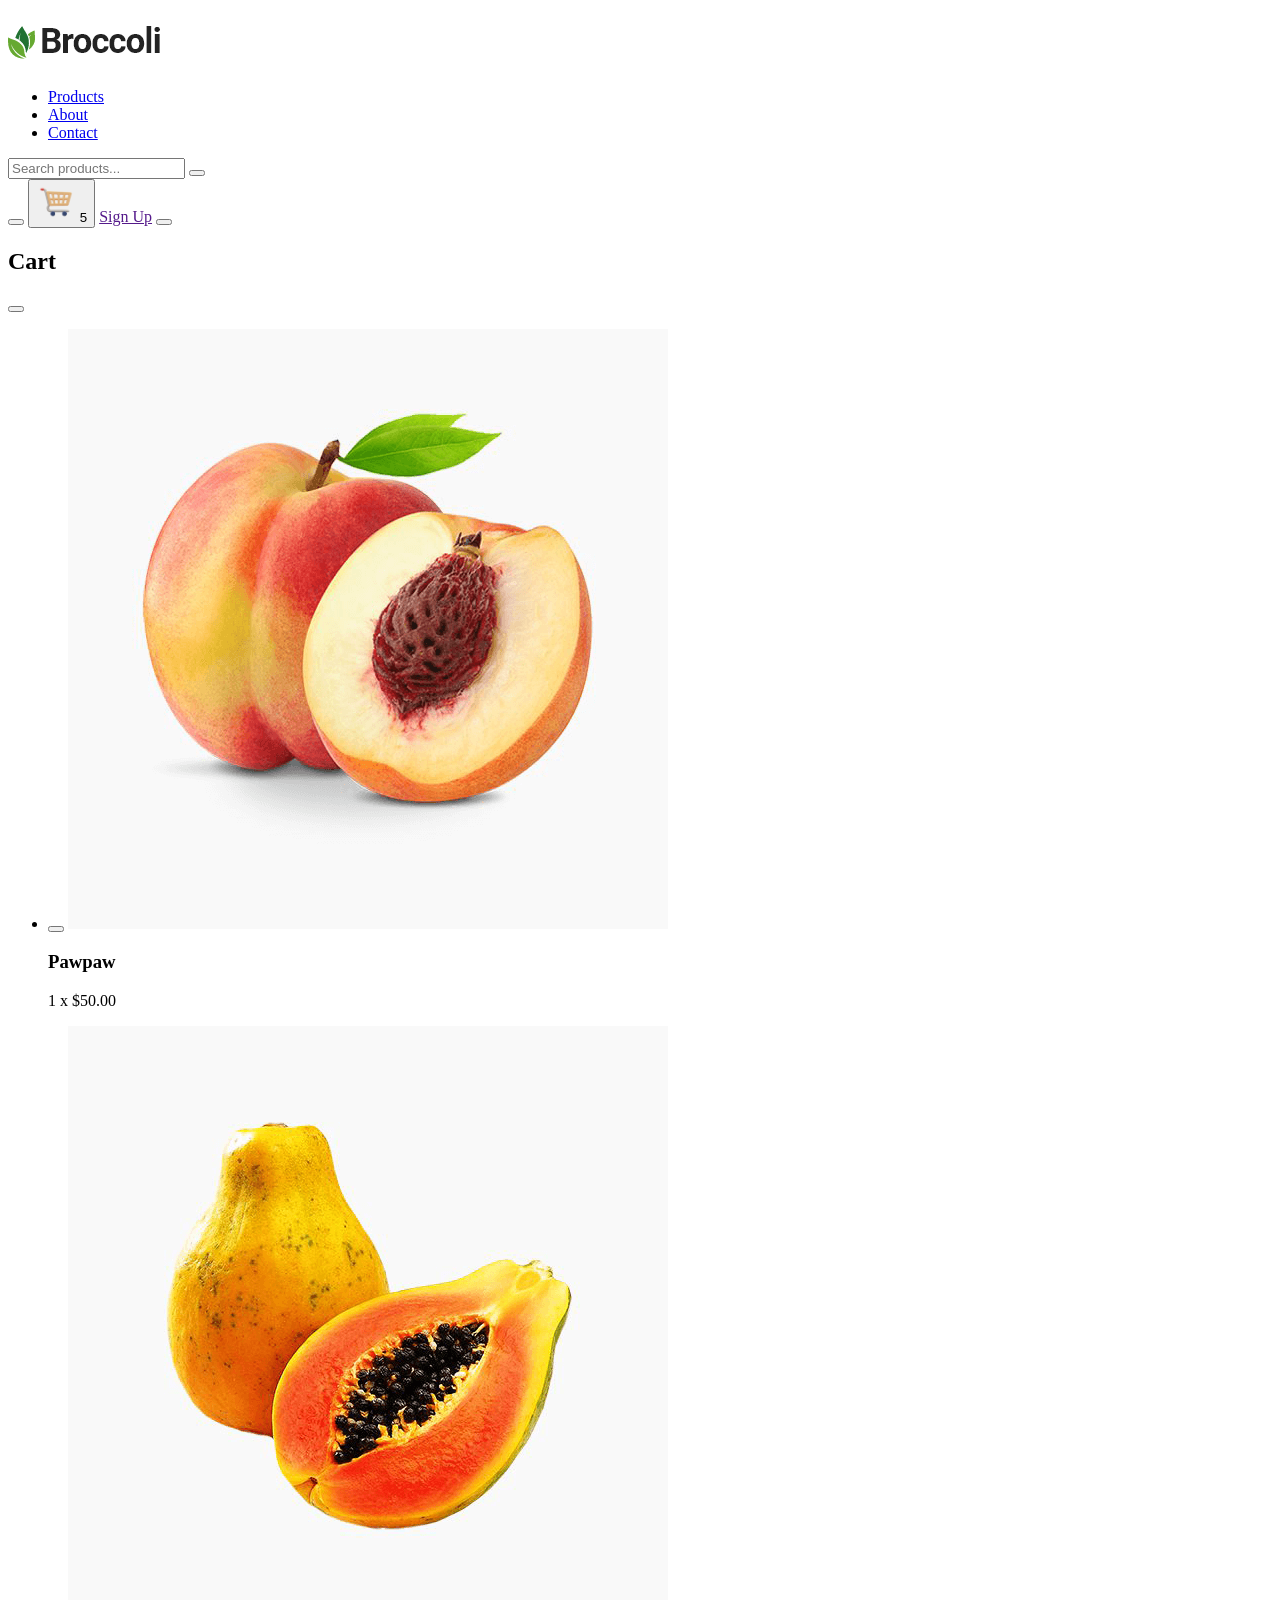
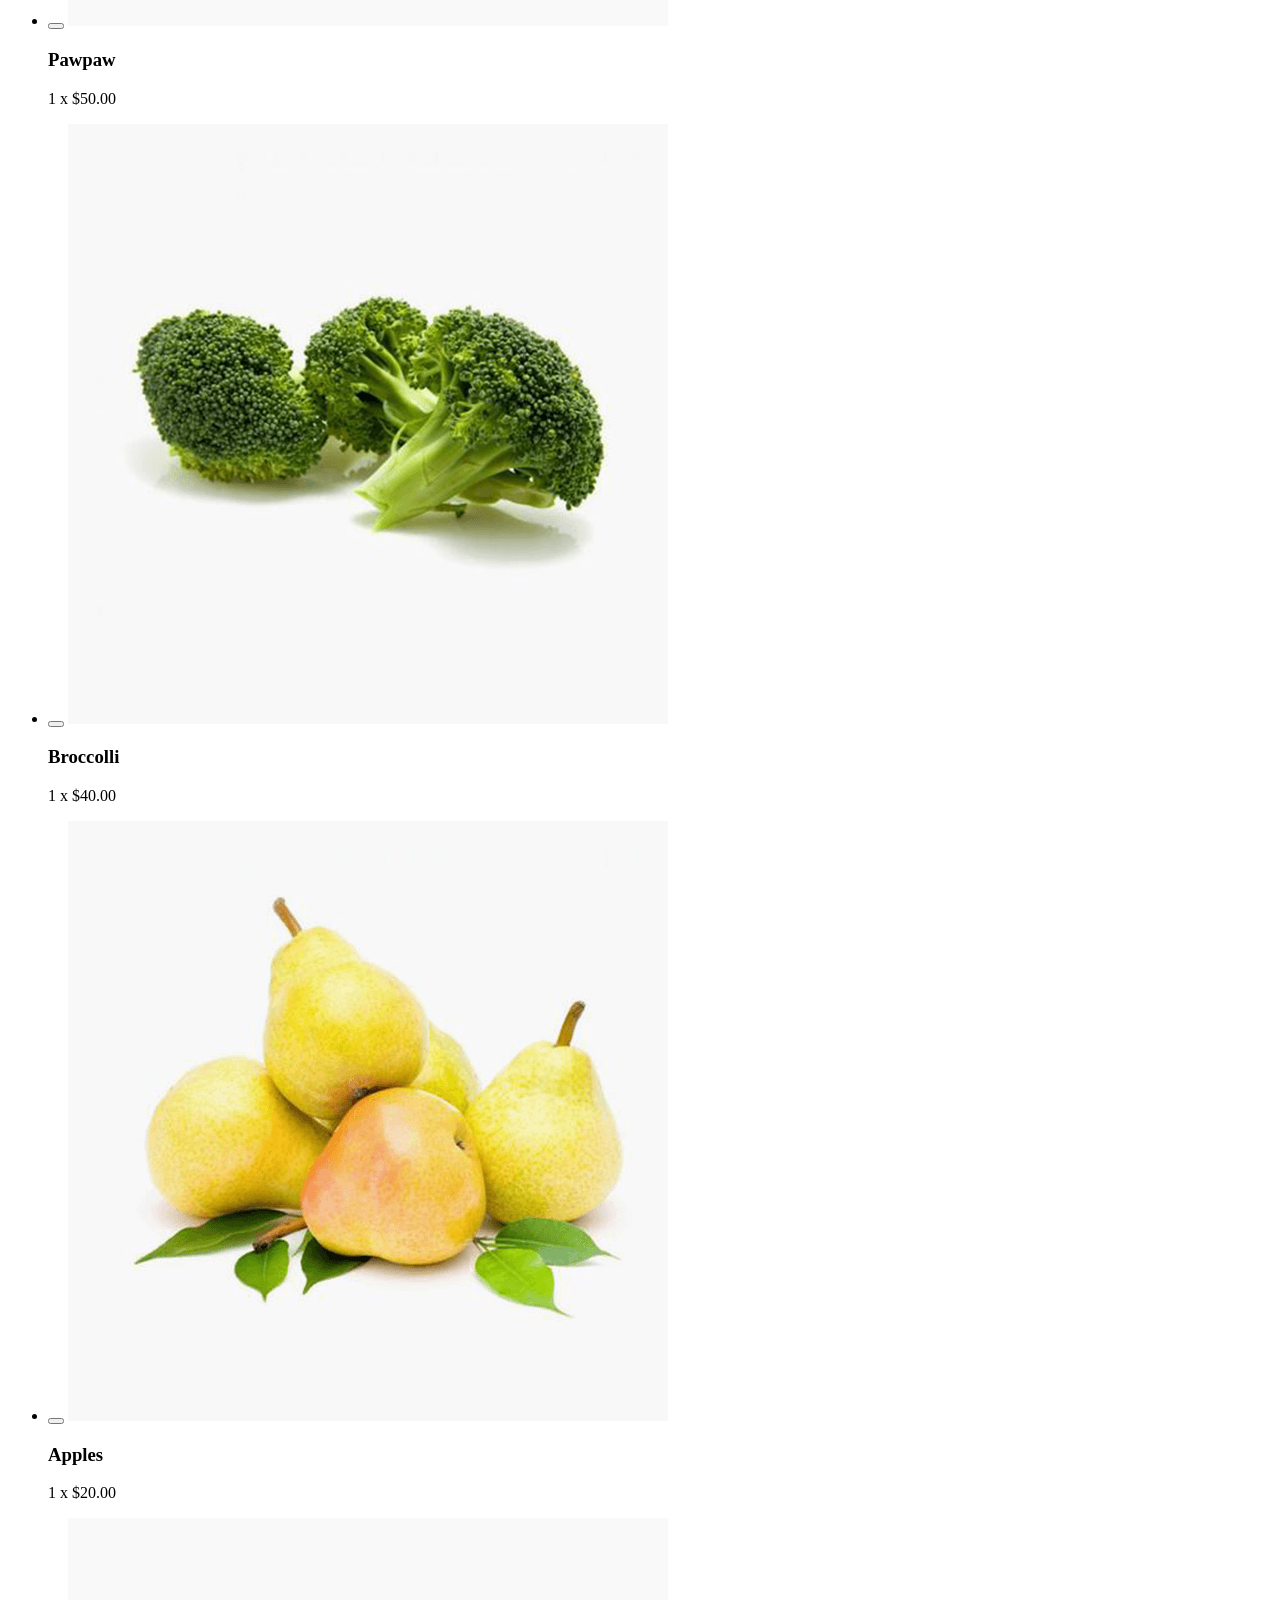
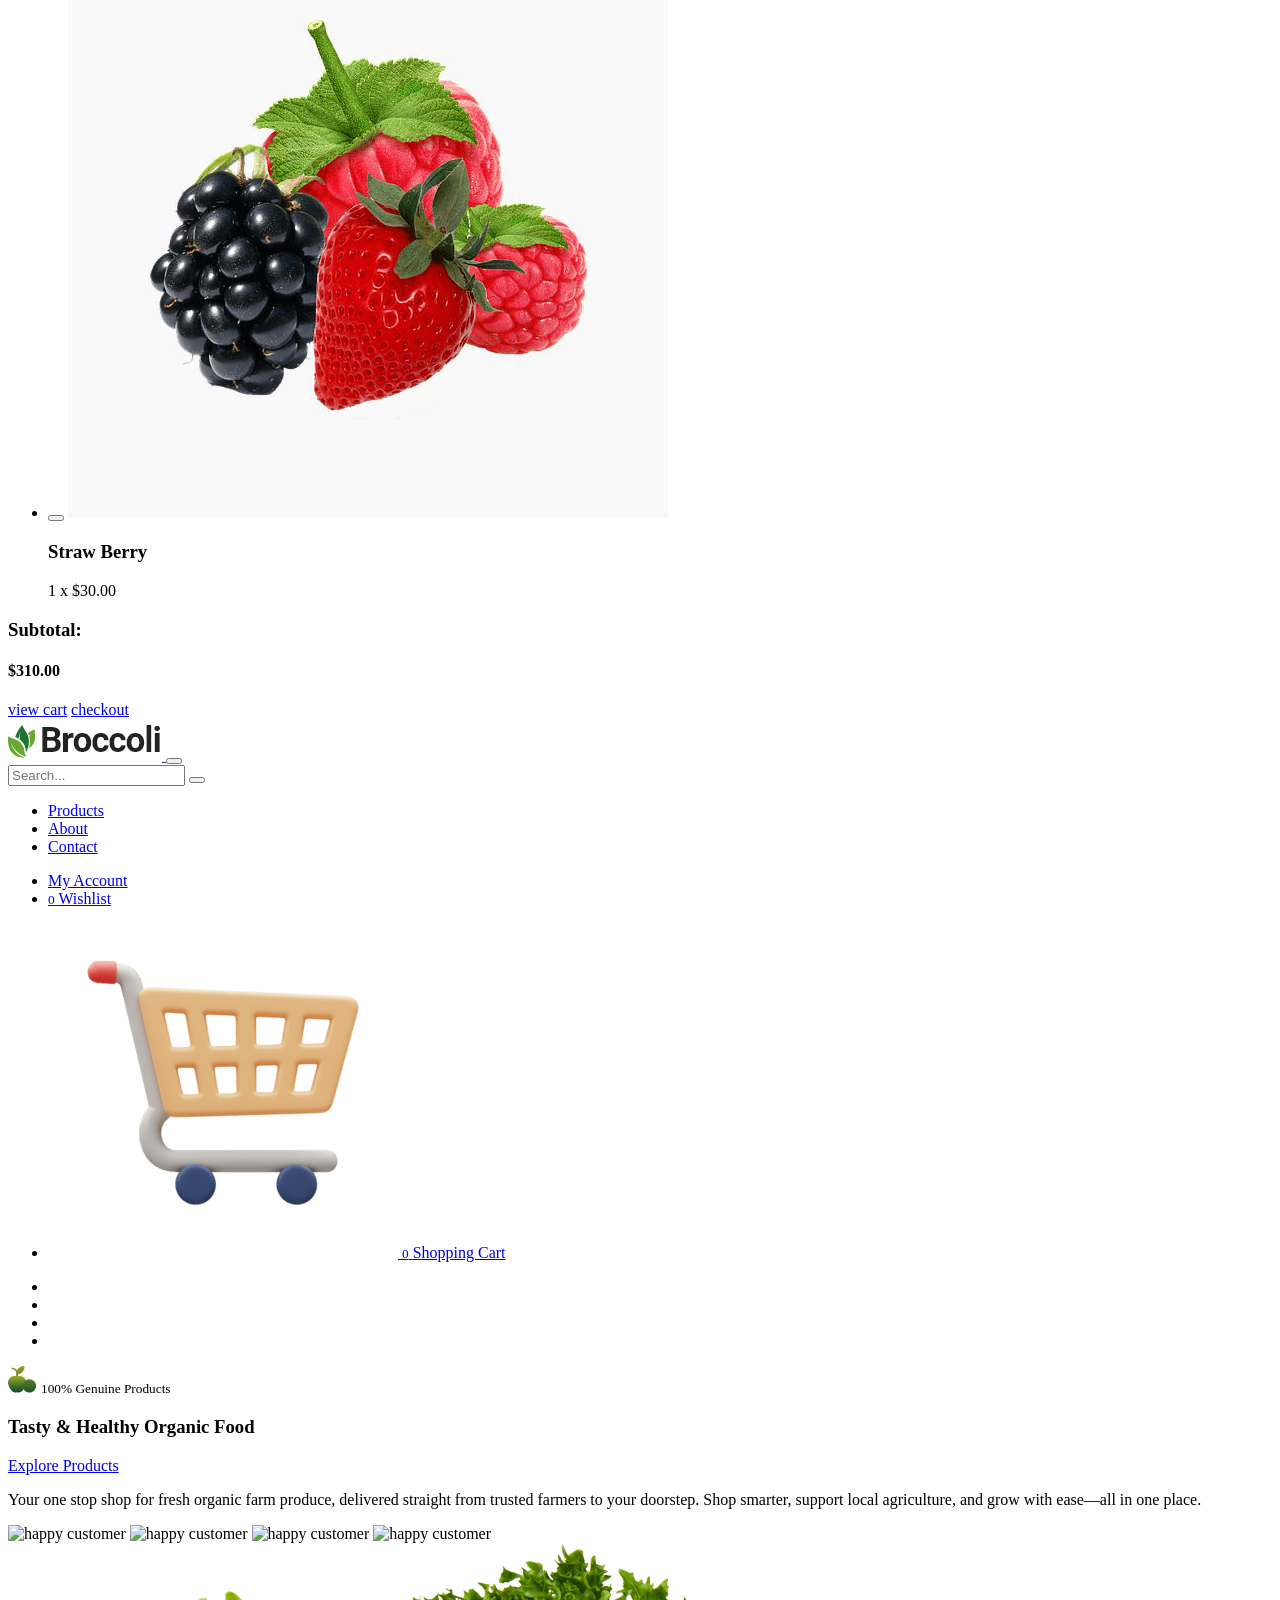
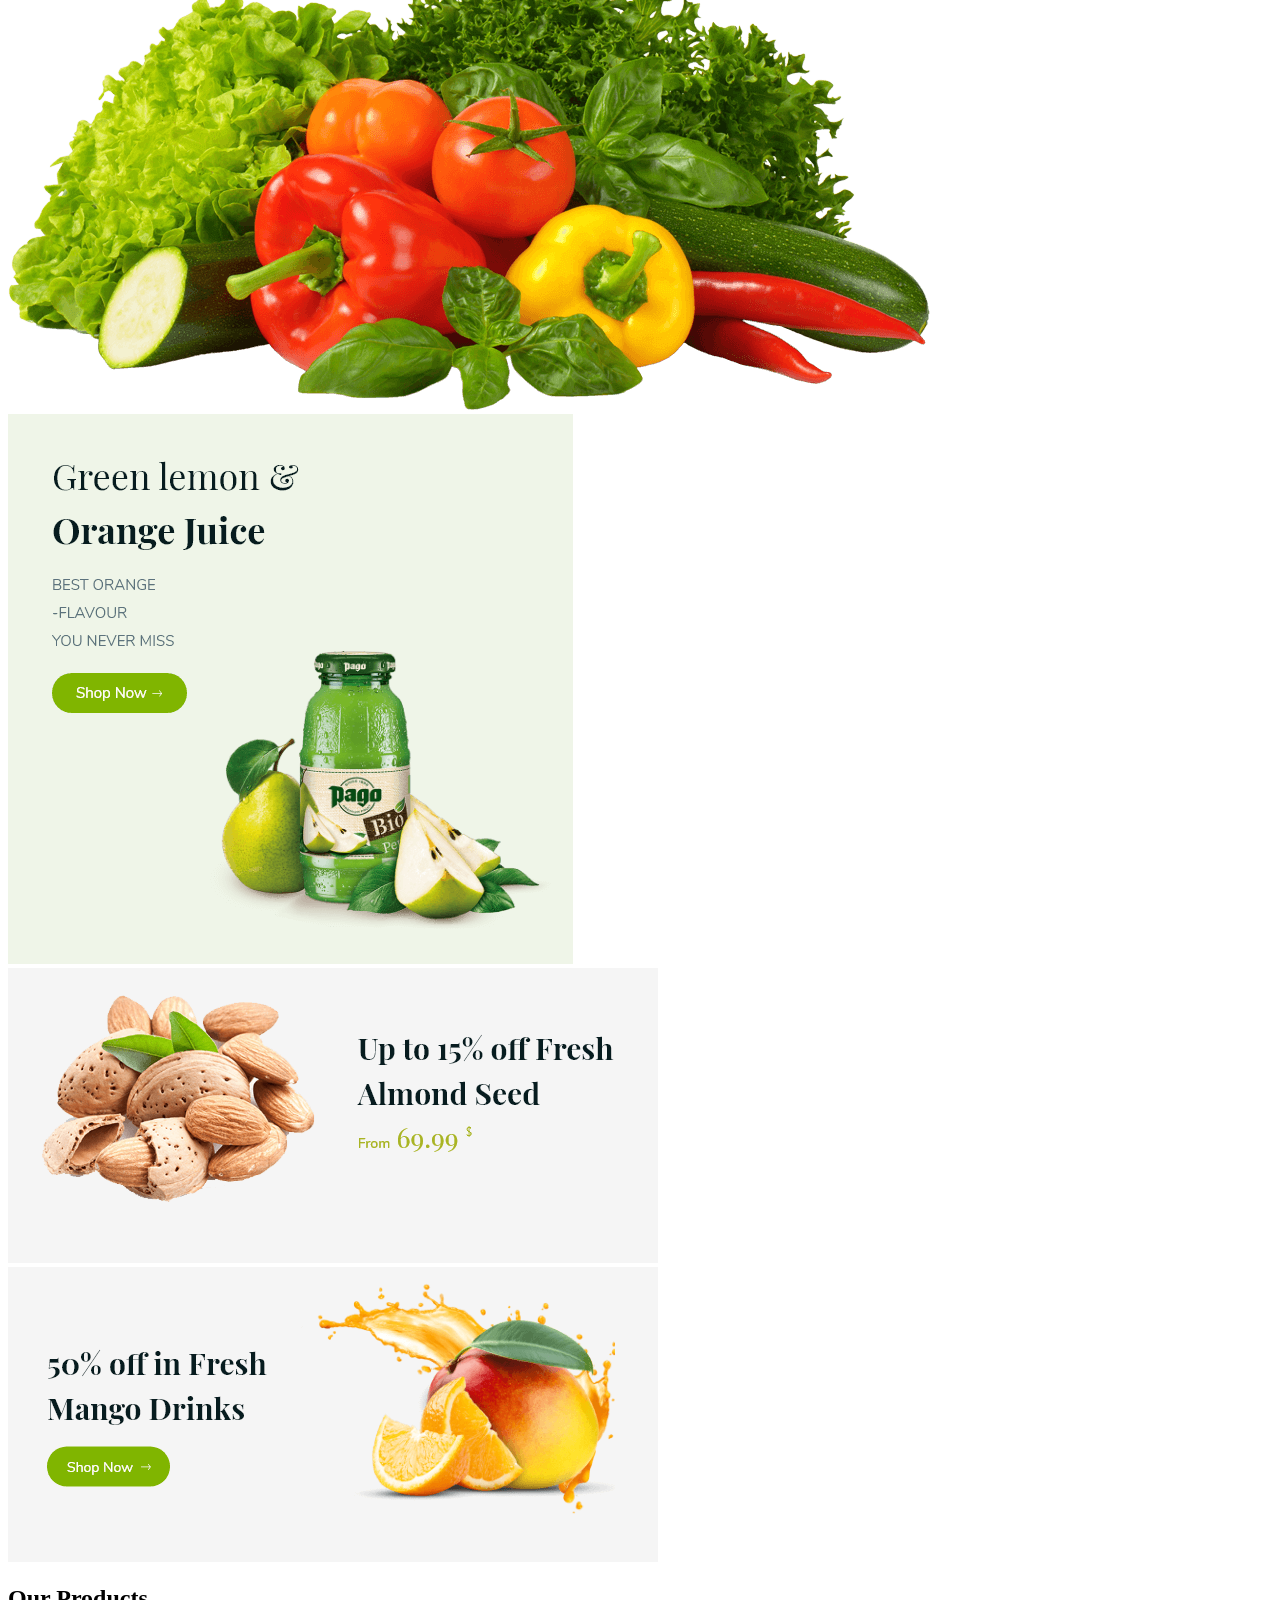
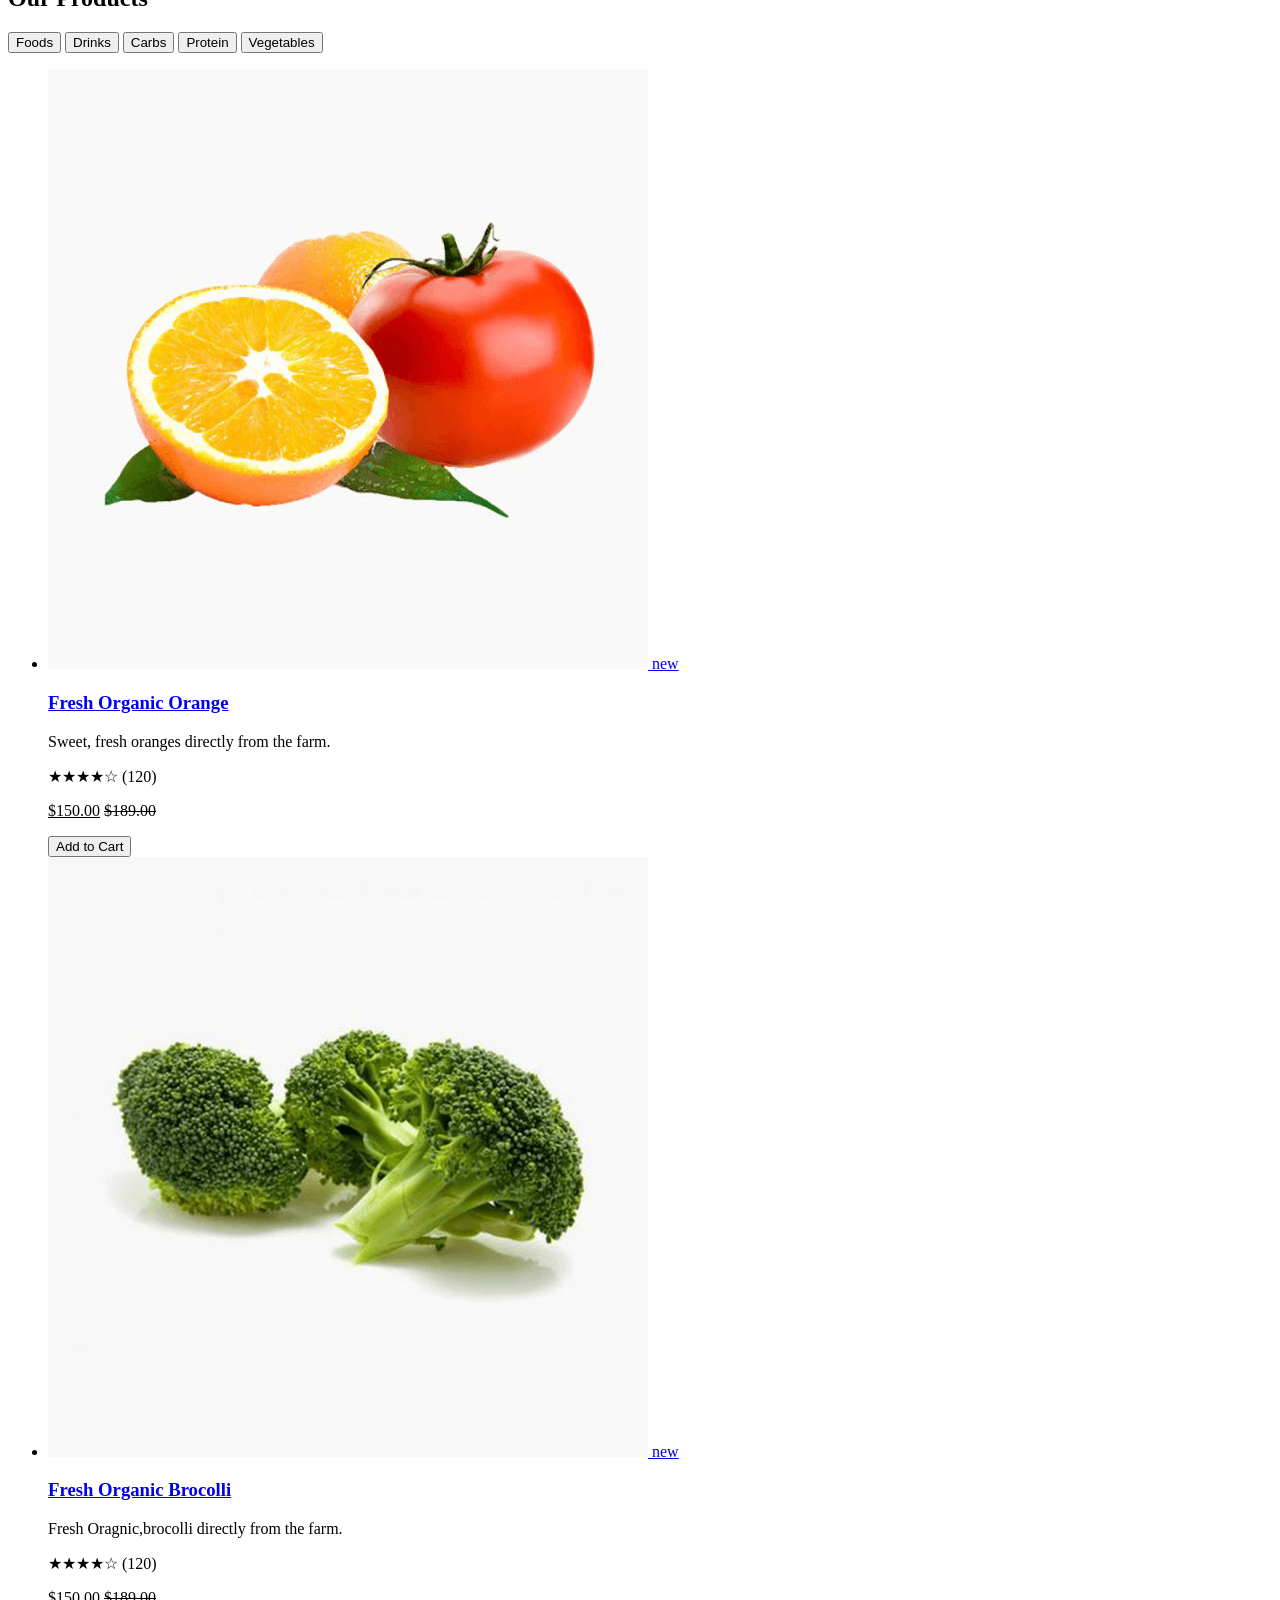
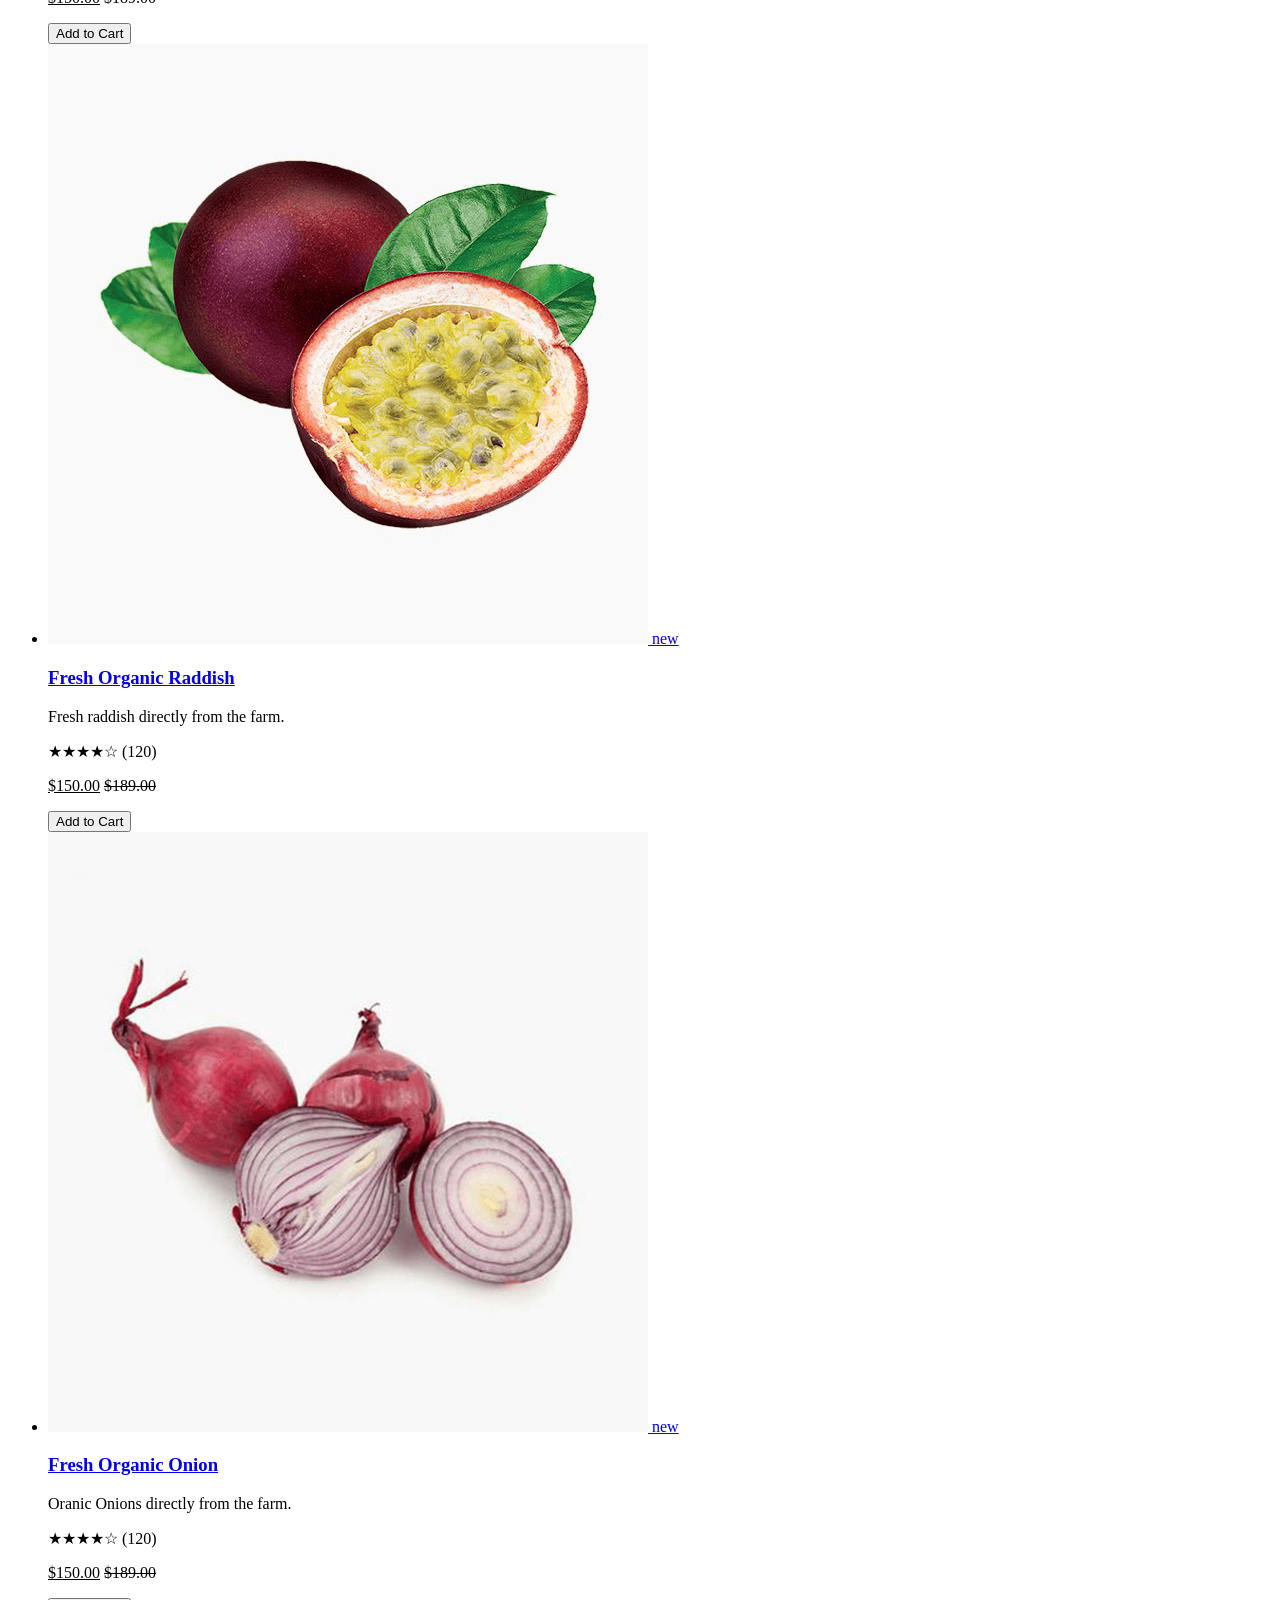
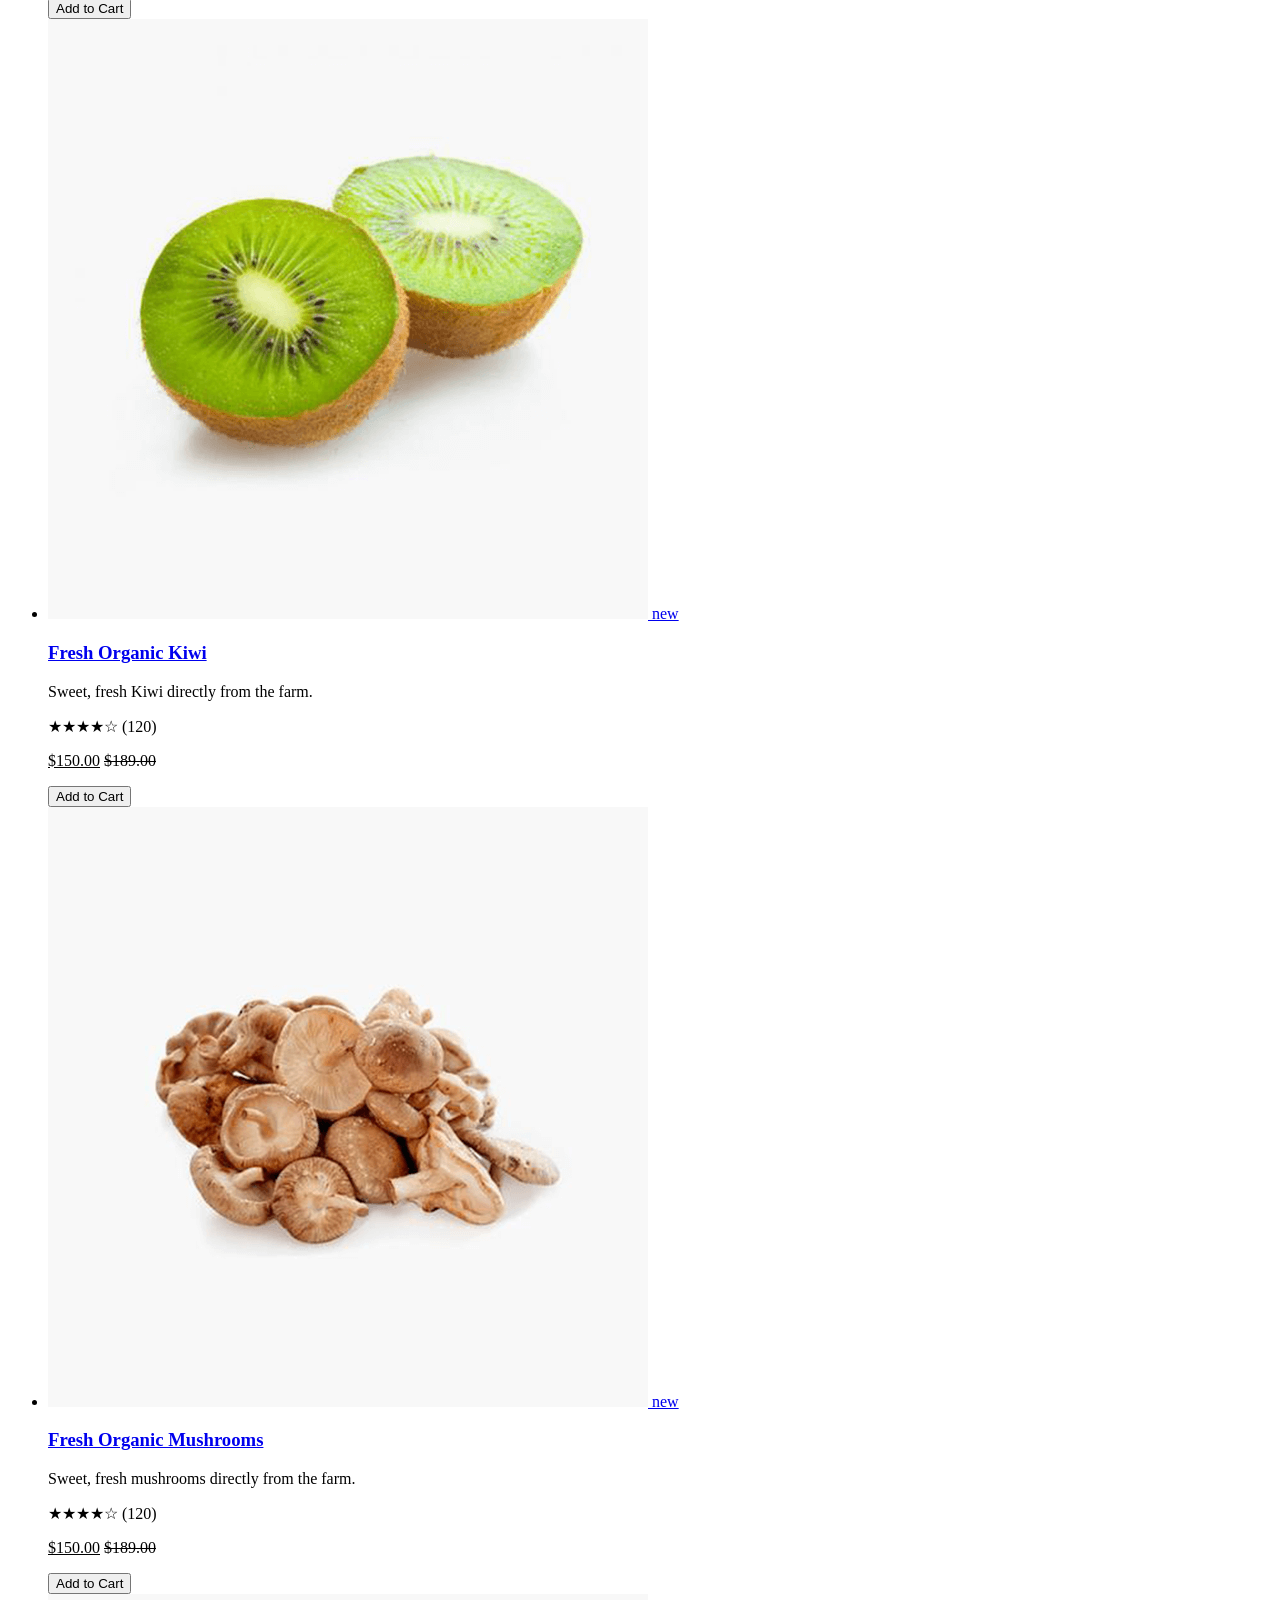
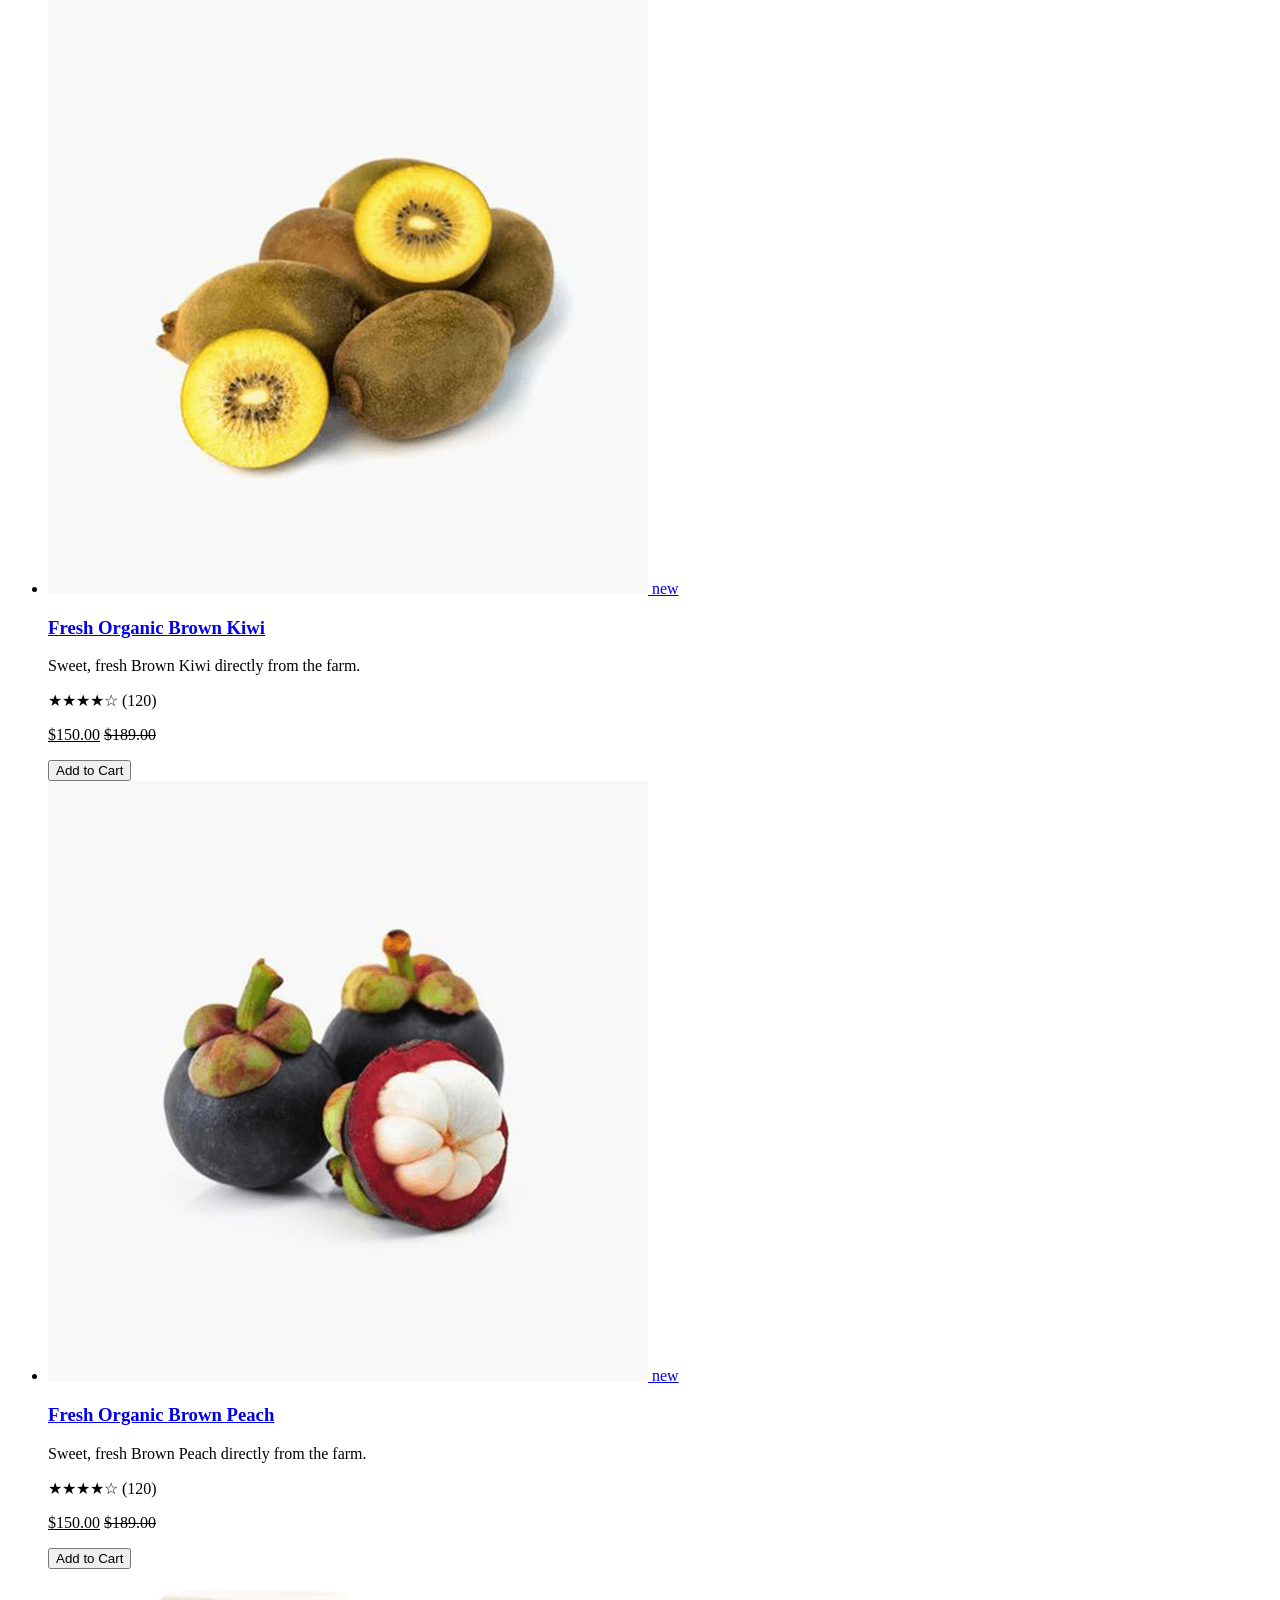
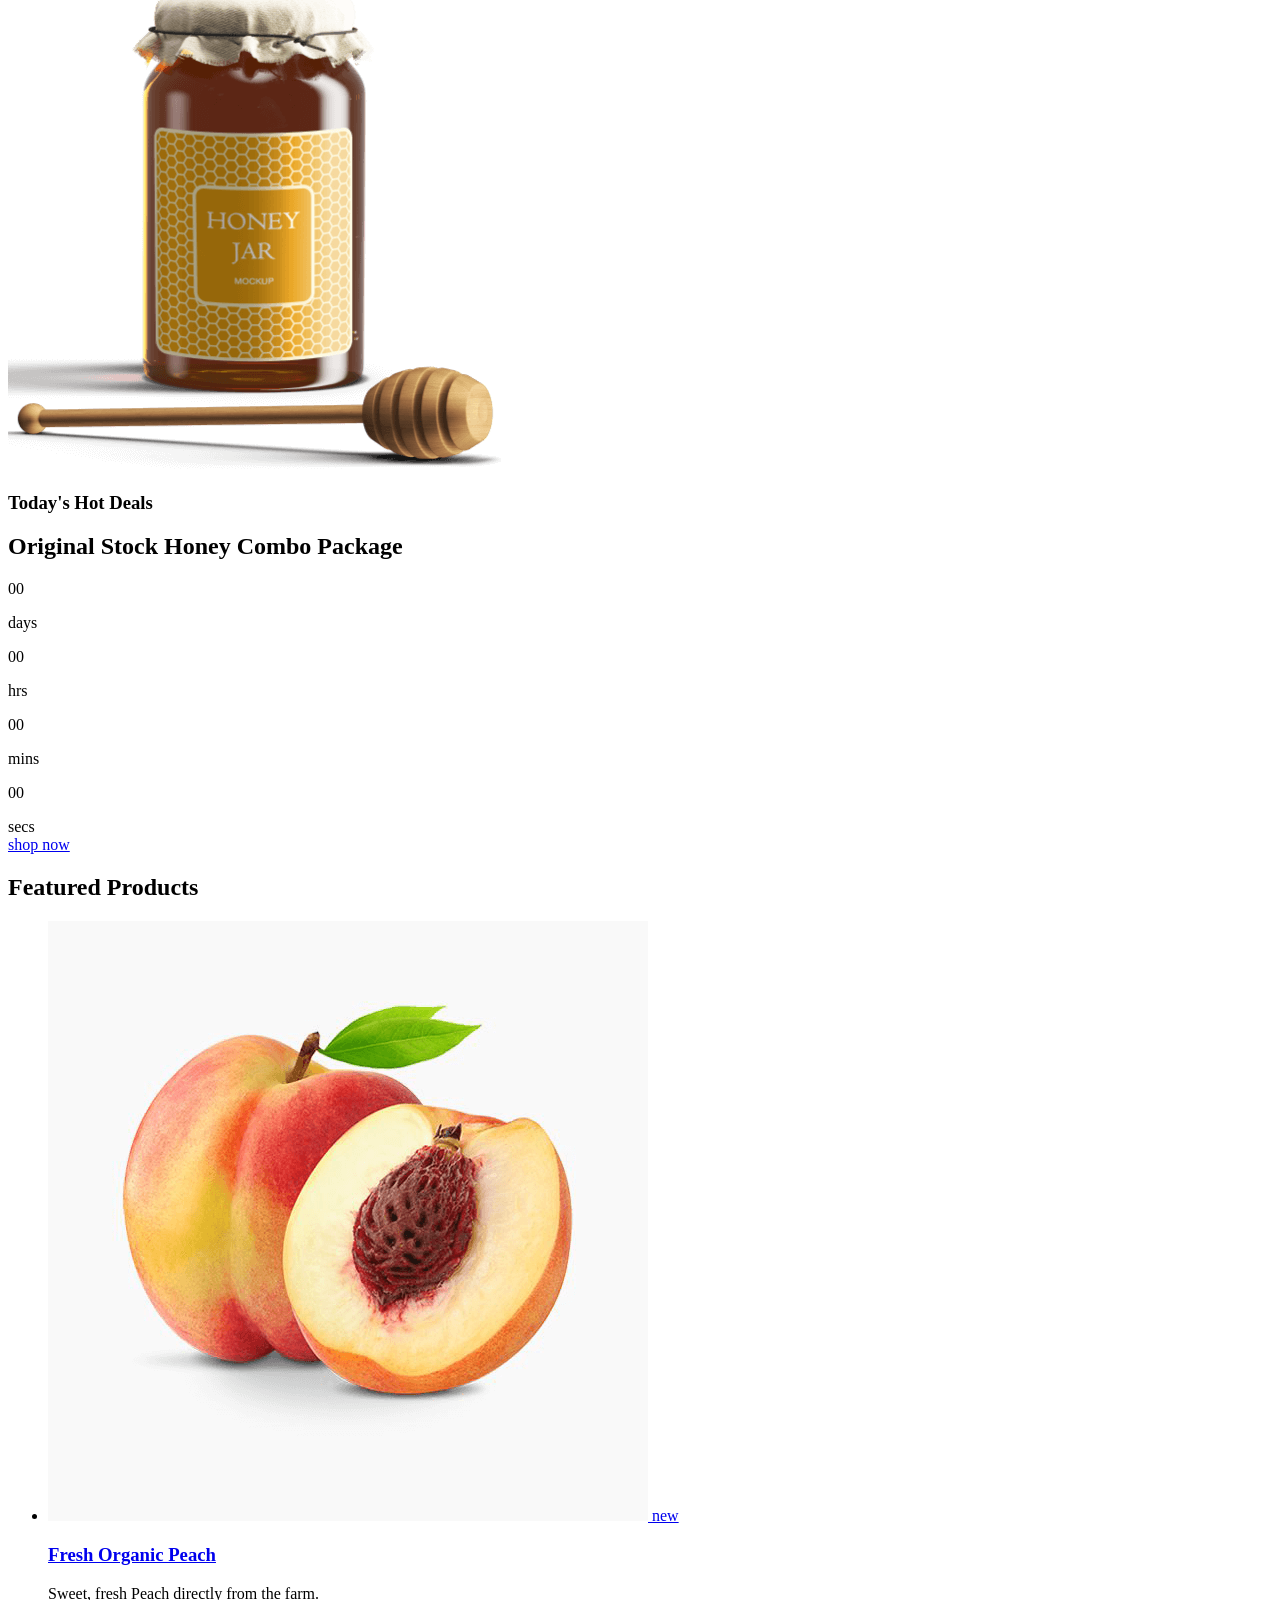
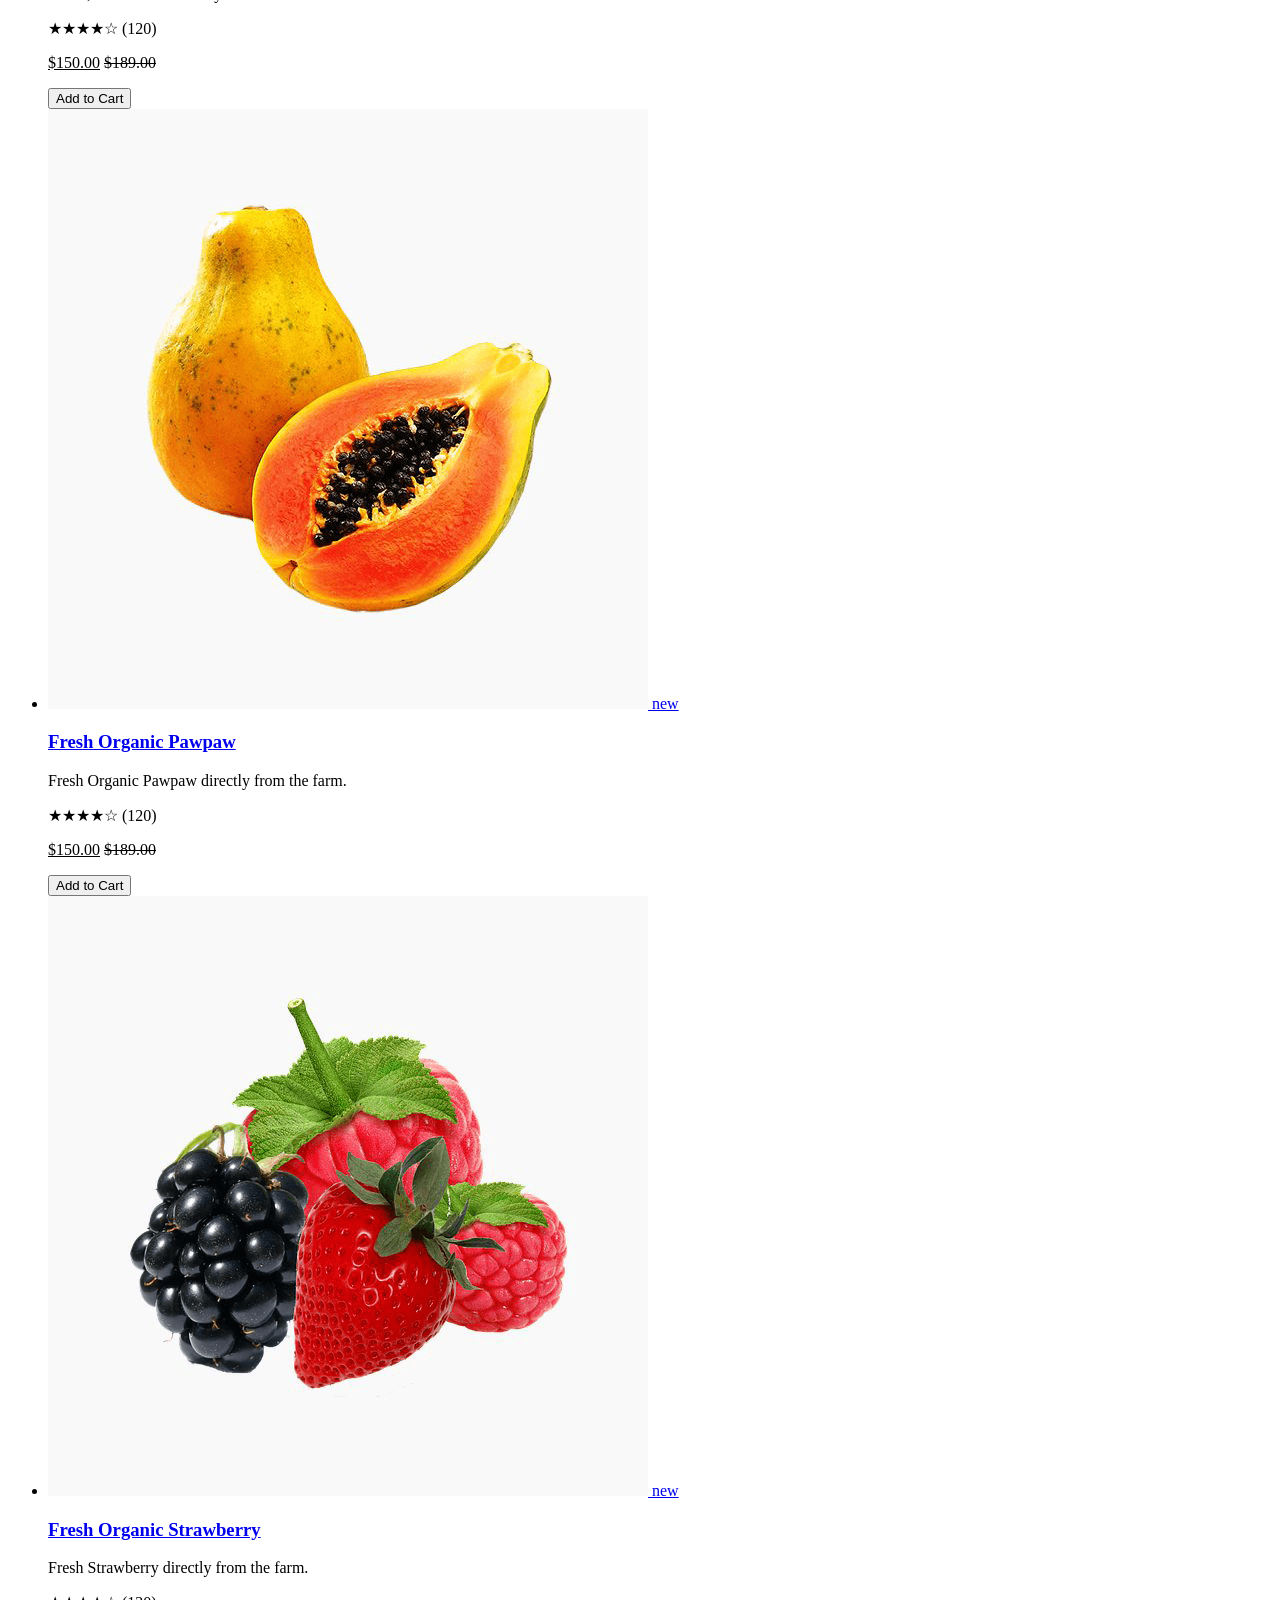
==== commit 4123802a: "fix hero page description" ====
--- a/index.html
+++ b/index.html
@@ -53,7 +53,7 @@
             <img src="images/cart.png" alt="" width="40" class="">
             <span
               class="absolute bg-[#1a1a1a] text-[#f4f4f4] text-sm py-[1px] px-2 rounded-full -top-1 right-0 flex items-center justify-center"
-              >0</span
+              >5</span
             >
           </button>
 
@@ -77,7 +77,7 @@
       <div id="cartOverlay" class="absolute inset-0 bg-black/40 backdrop-blur-sm"></div>
 
       <aside id="cartPanel" 
-        class="absolute right-0 top-0 h-full w-full md:w-1/2 bg-[#f7f5eb] shadow-lg flex flex-col transform transition-transform duration-300">
+        class="absolute right-0 top-0 h-full w-full md:w-1/2 bg-[#f9f9f9] shadow-lg flex flex-col transform transition-transform duration-300">
      
         <header class="py-4 px-3 flex justify-between items-center border-b border-[#ccc]">
           <h2 class="text-2xl font-bold">Cart</h2>
@@ -304,13 +304,12 @@
               Explore Products</a
             >
             <p class="mt-3 text-sm flex flex-col">
-              <span
-                >Lorem ipsum dolor sit amet consectetur adipisicing elit.
-                Necessitatibus, nulla.</span
-              >
-              <span
-                >Lorem ipsum dolor sit amet consectetur adipisicing elit.
-                .</span
+              <span>
+                Your one stop shop for fresh organic farm produce, delivered straight from trusted farmers to your doorstep.
+                </span>
+              <span>
+                Shop smarter, support local agriculture, and grow with ease—all in one place.
+                </span
               >
             </p>
             <div class="flex items-center mt-8">
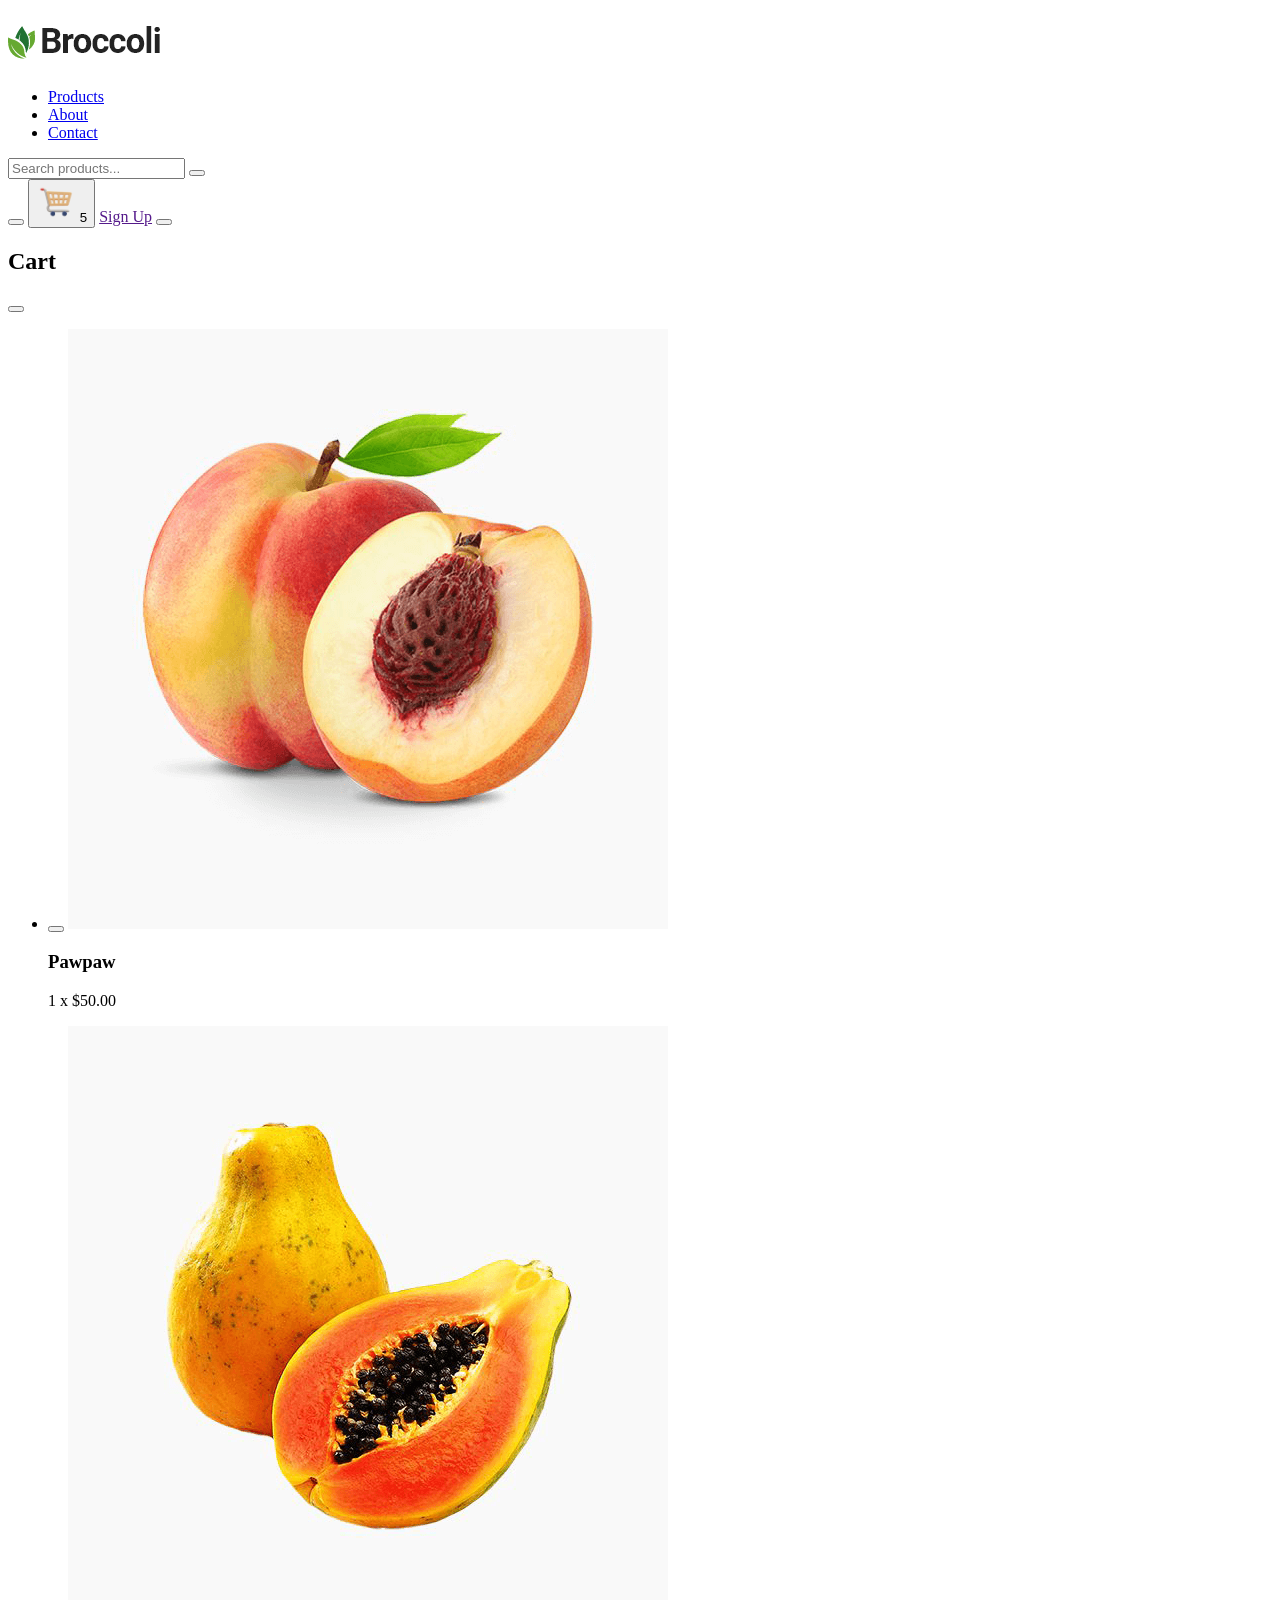
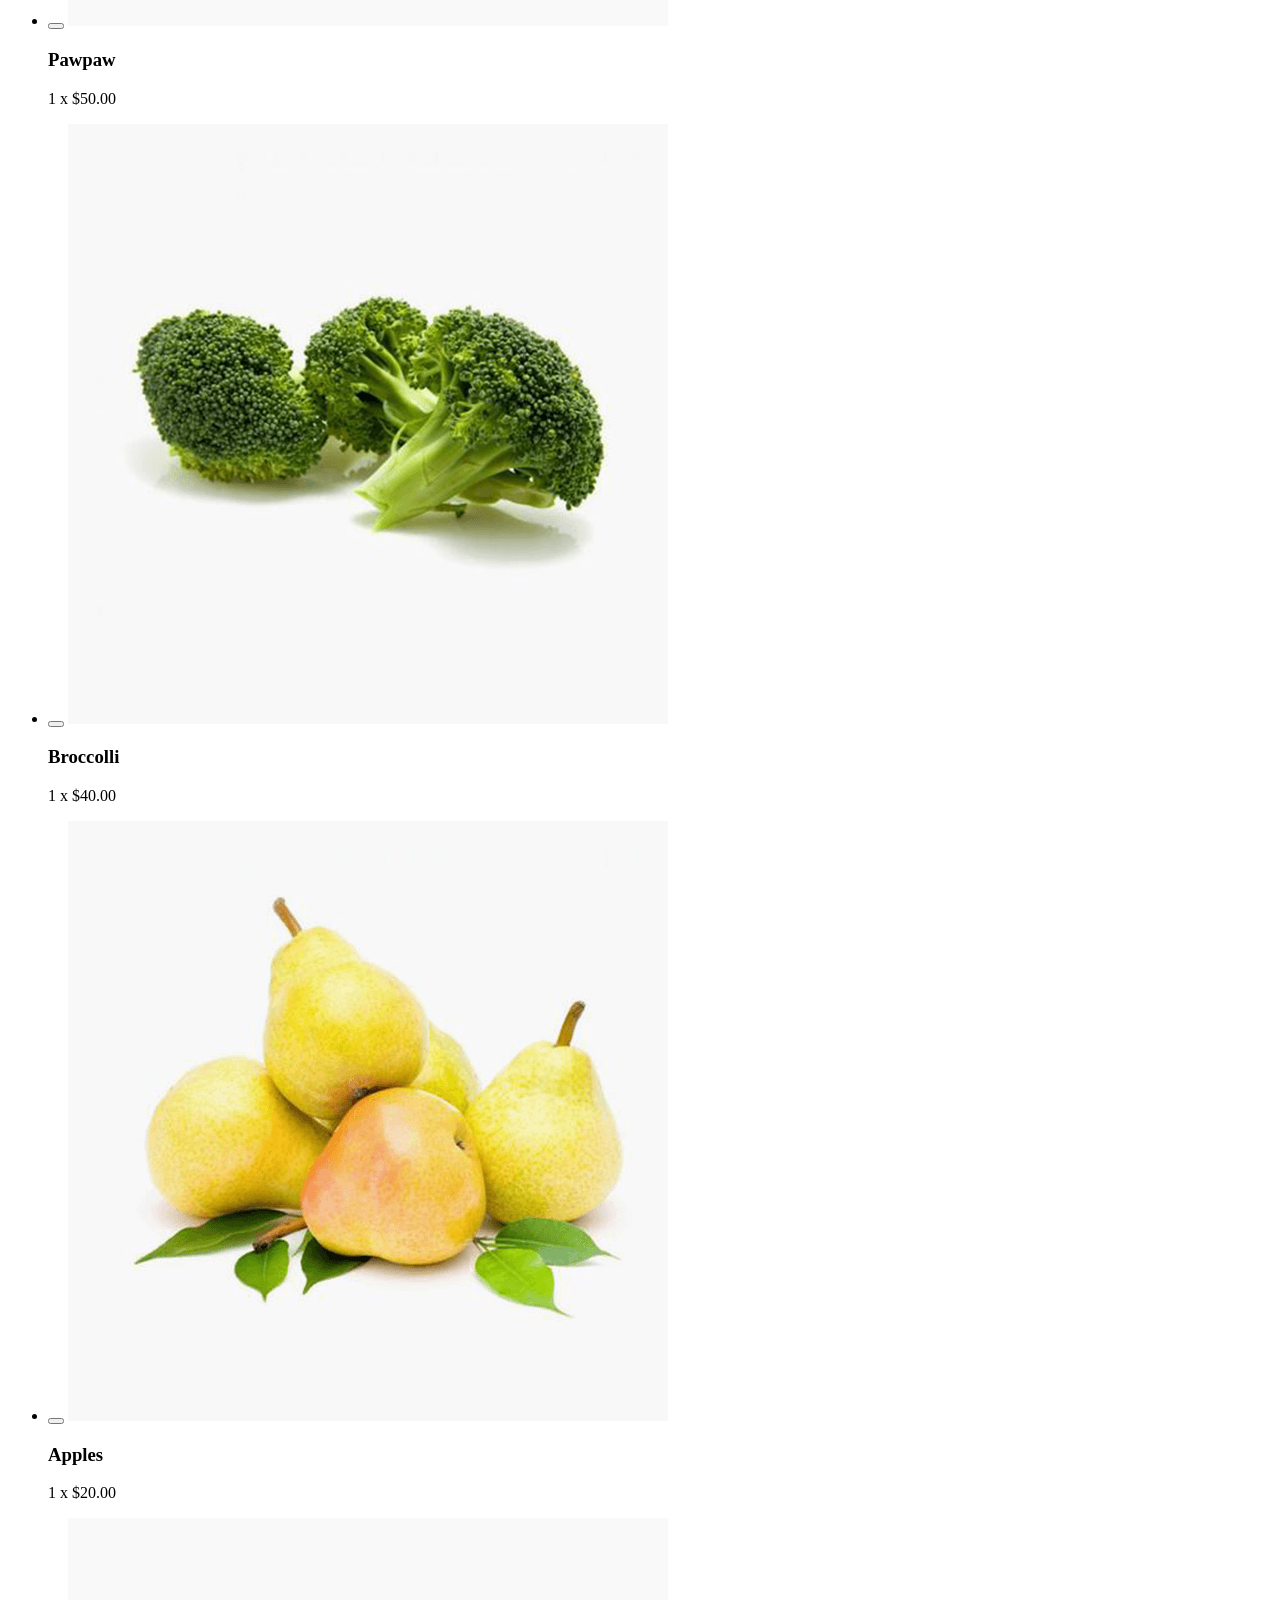
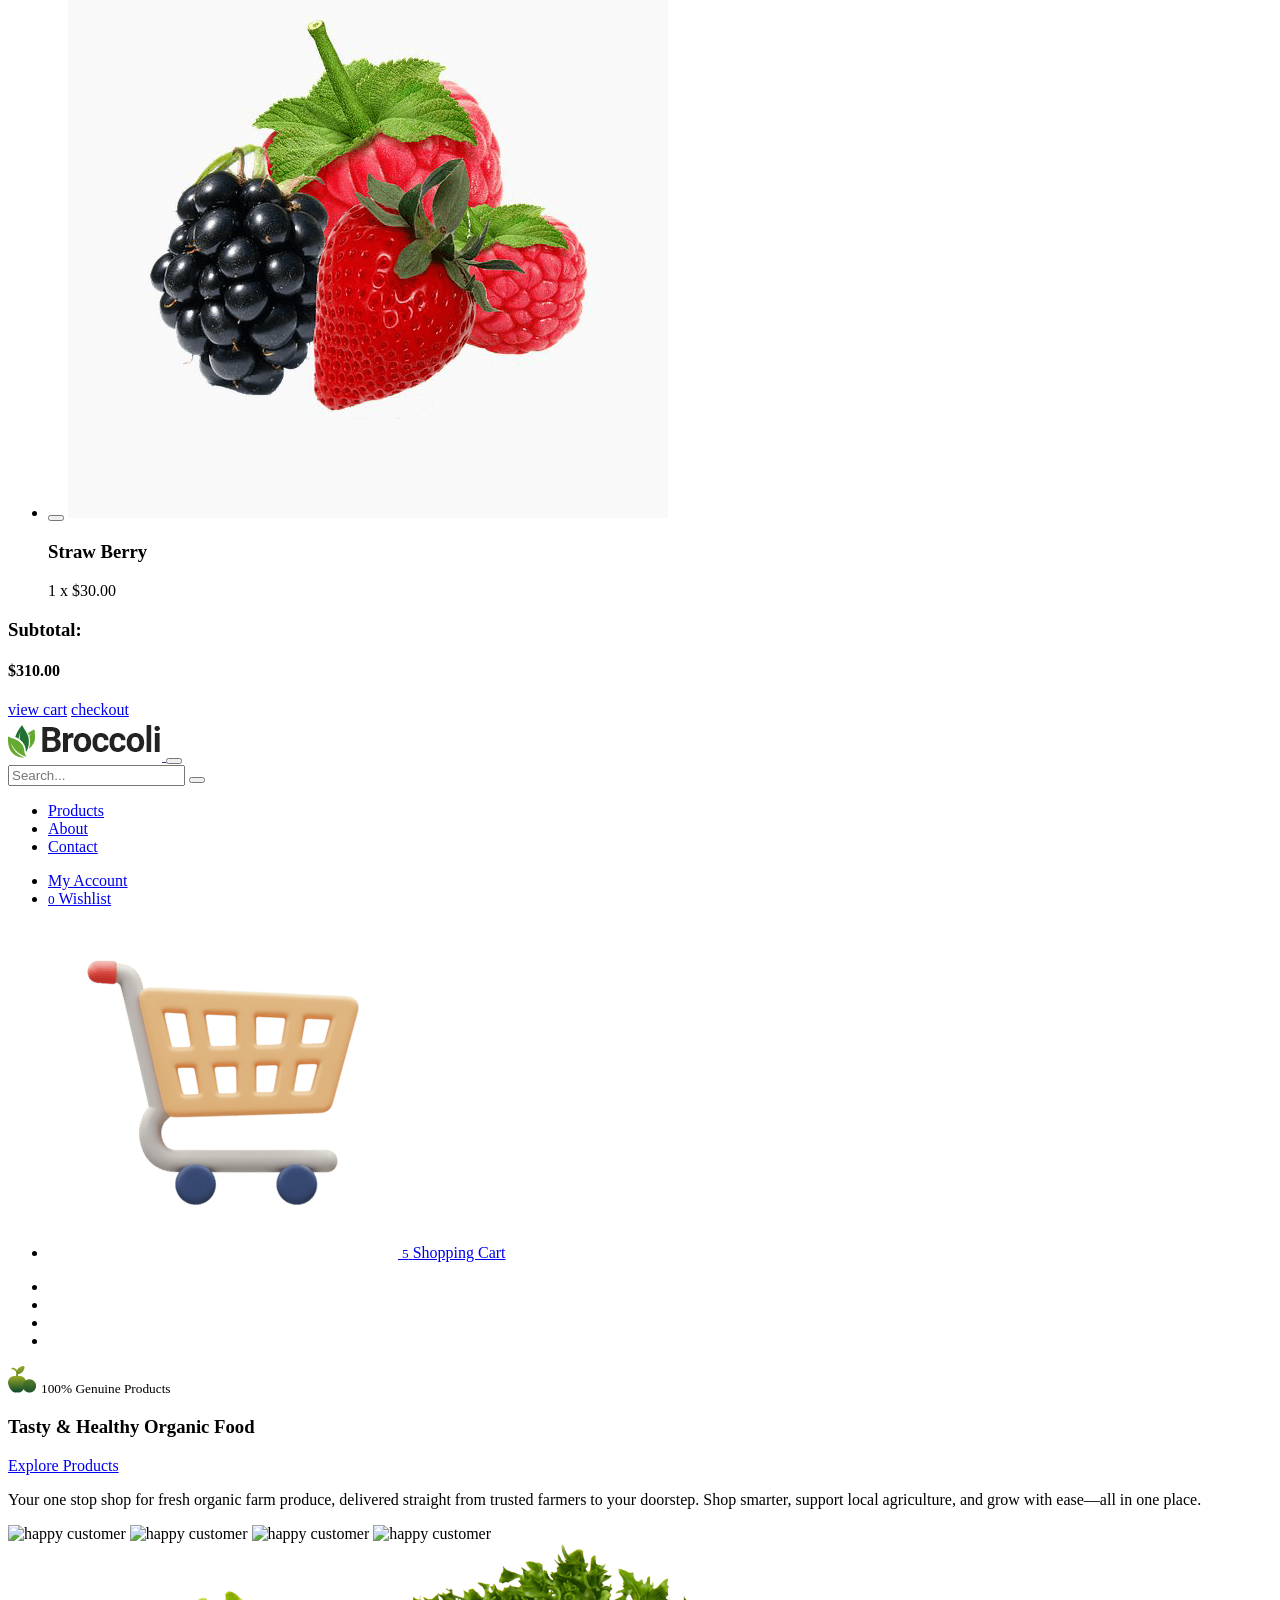
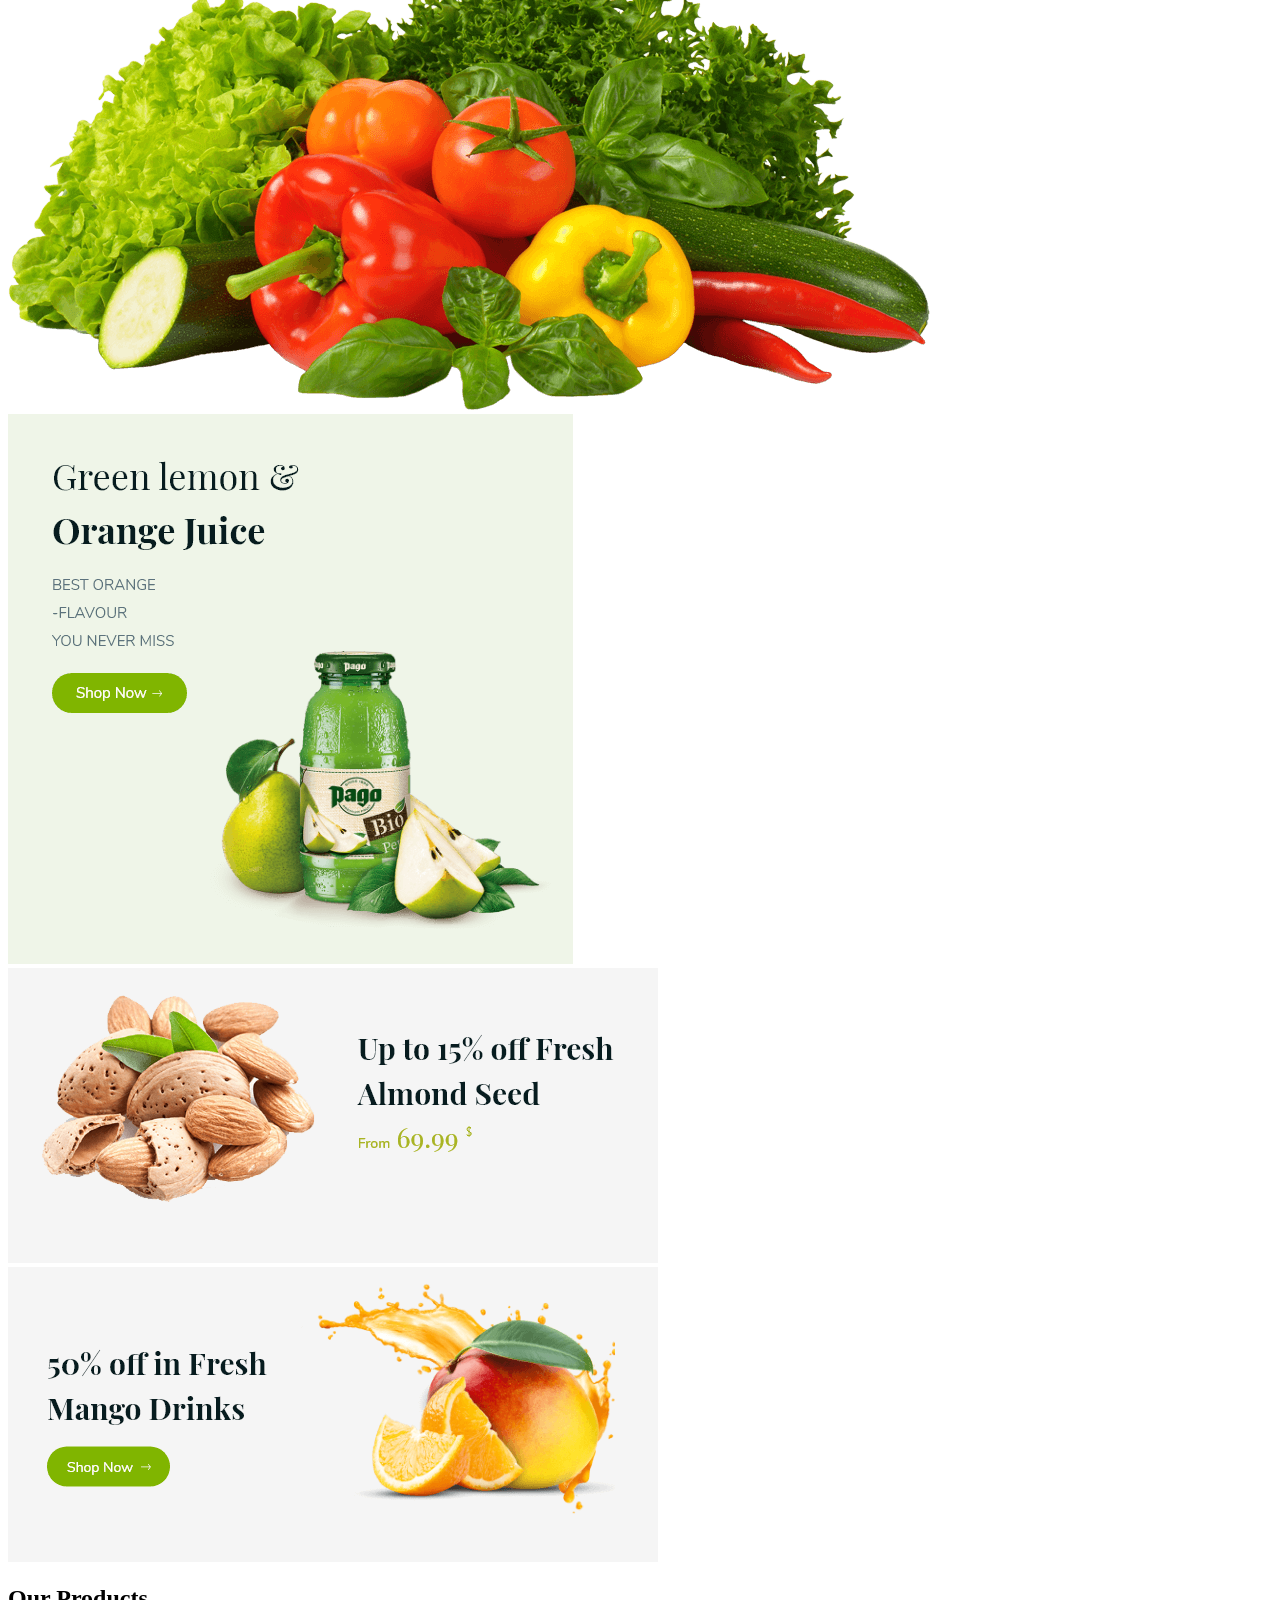
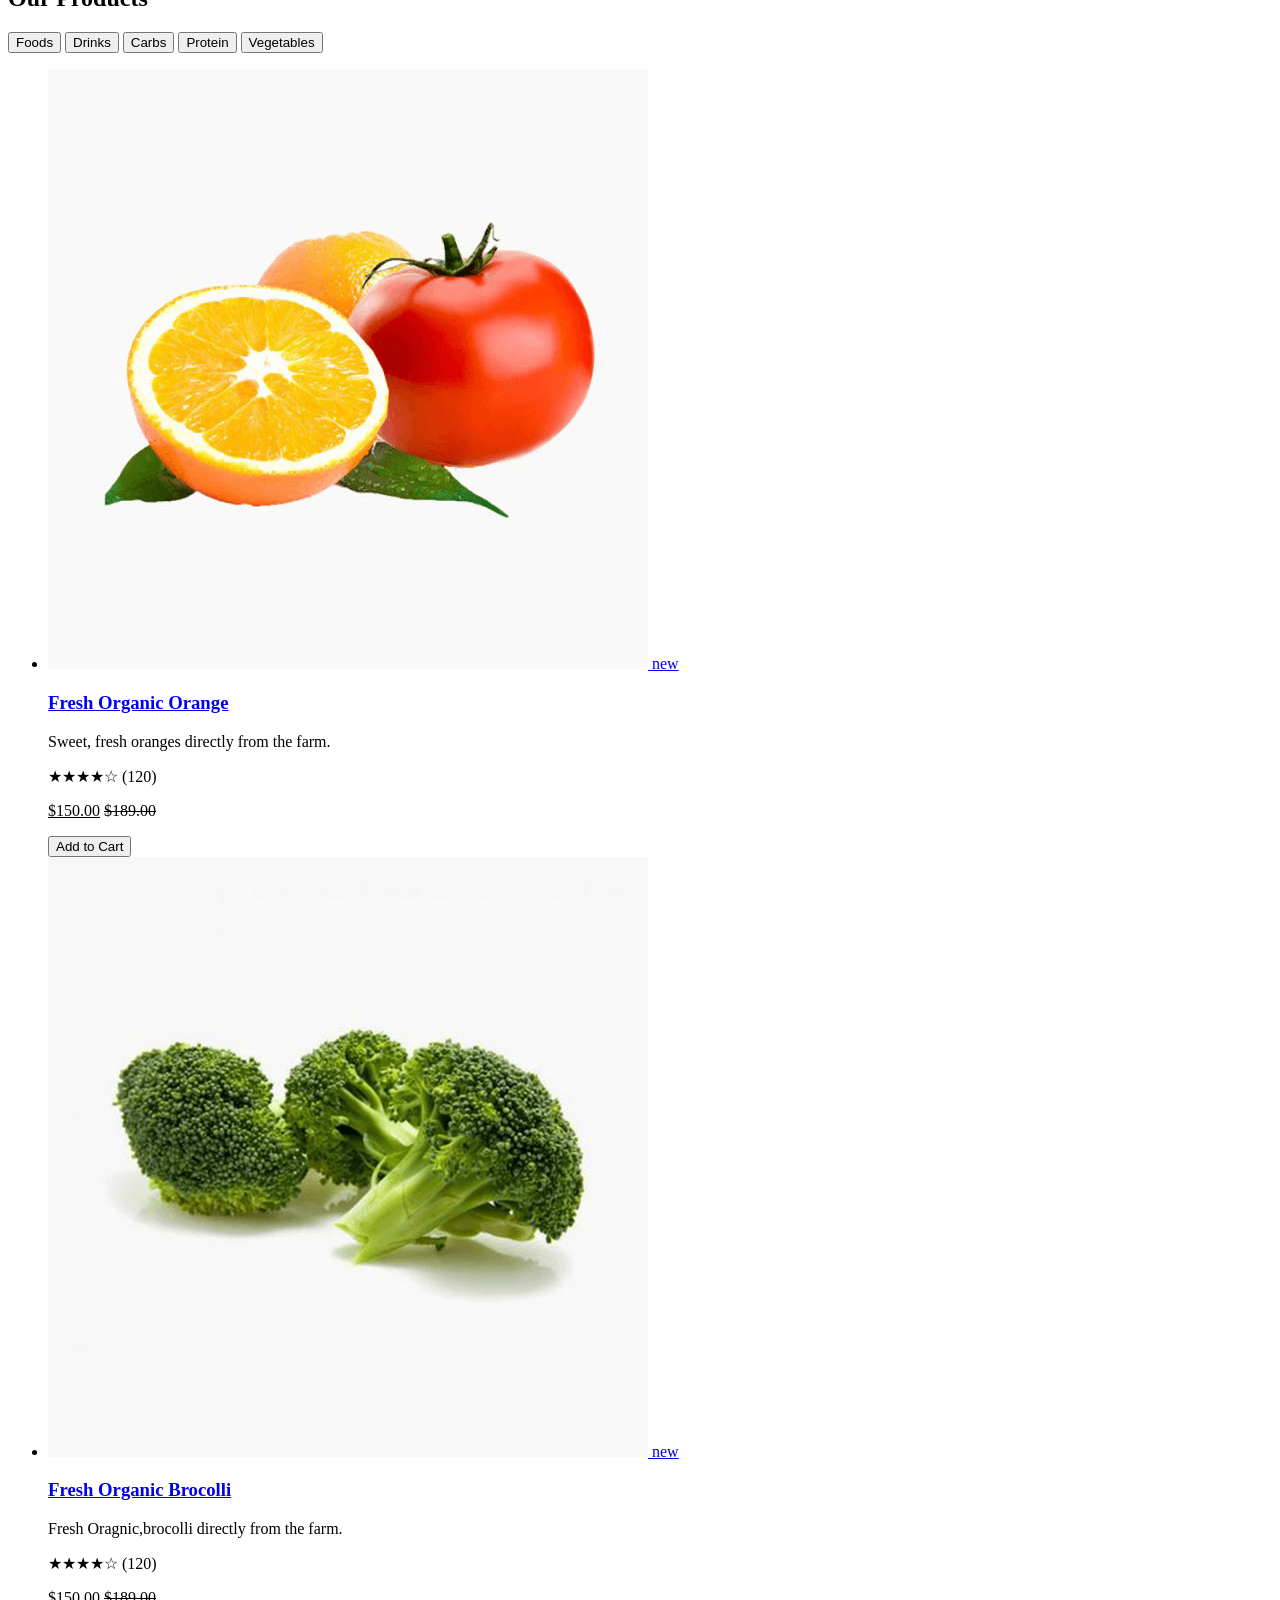
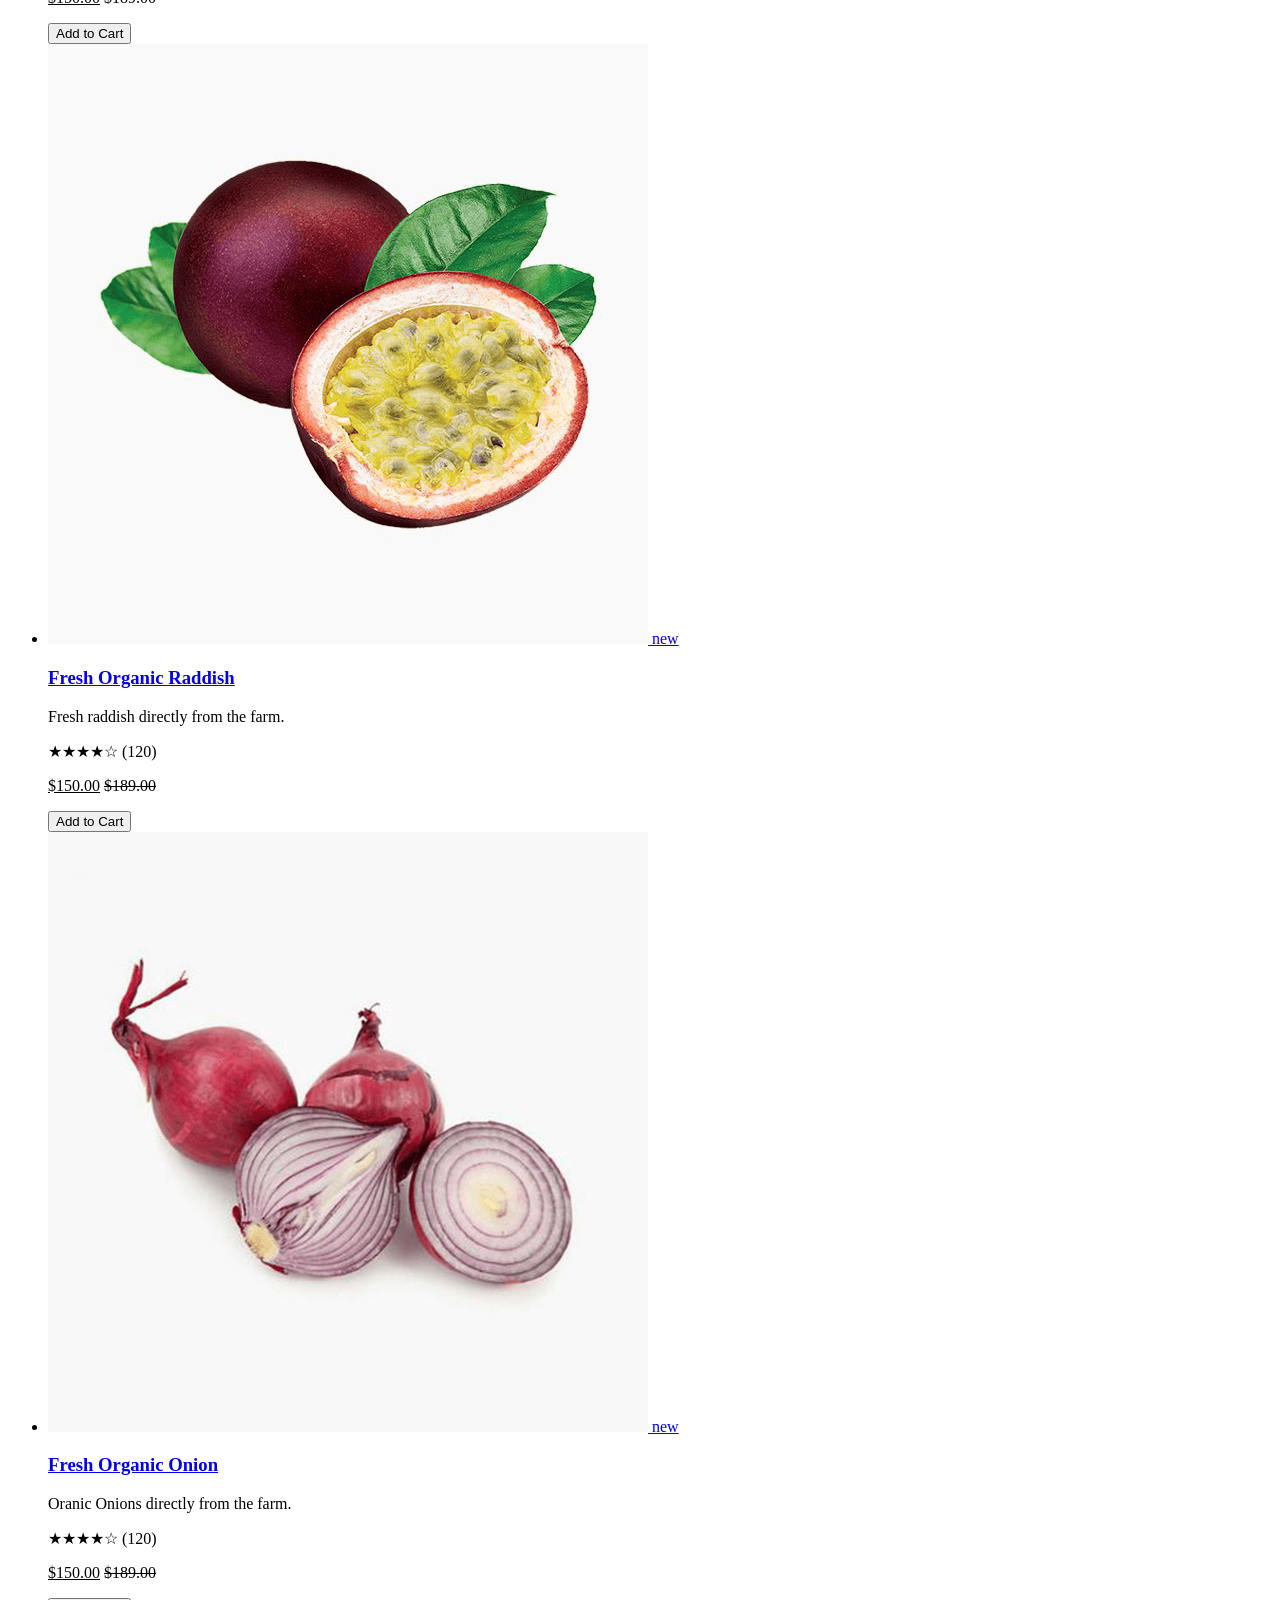
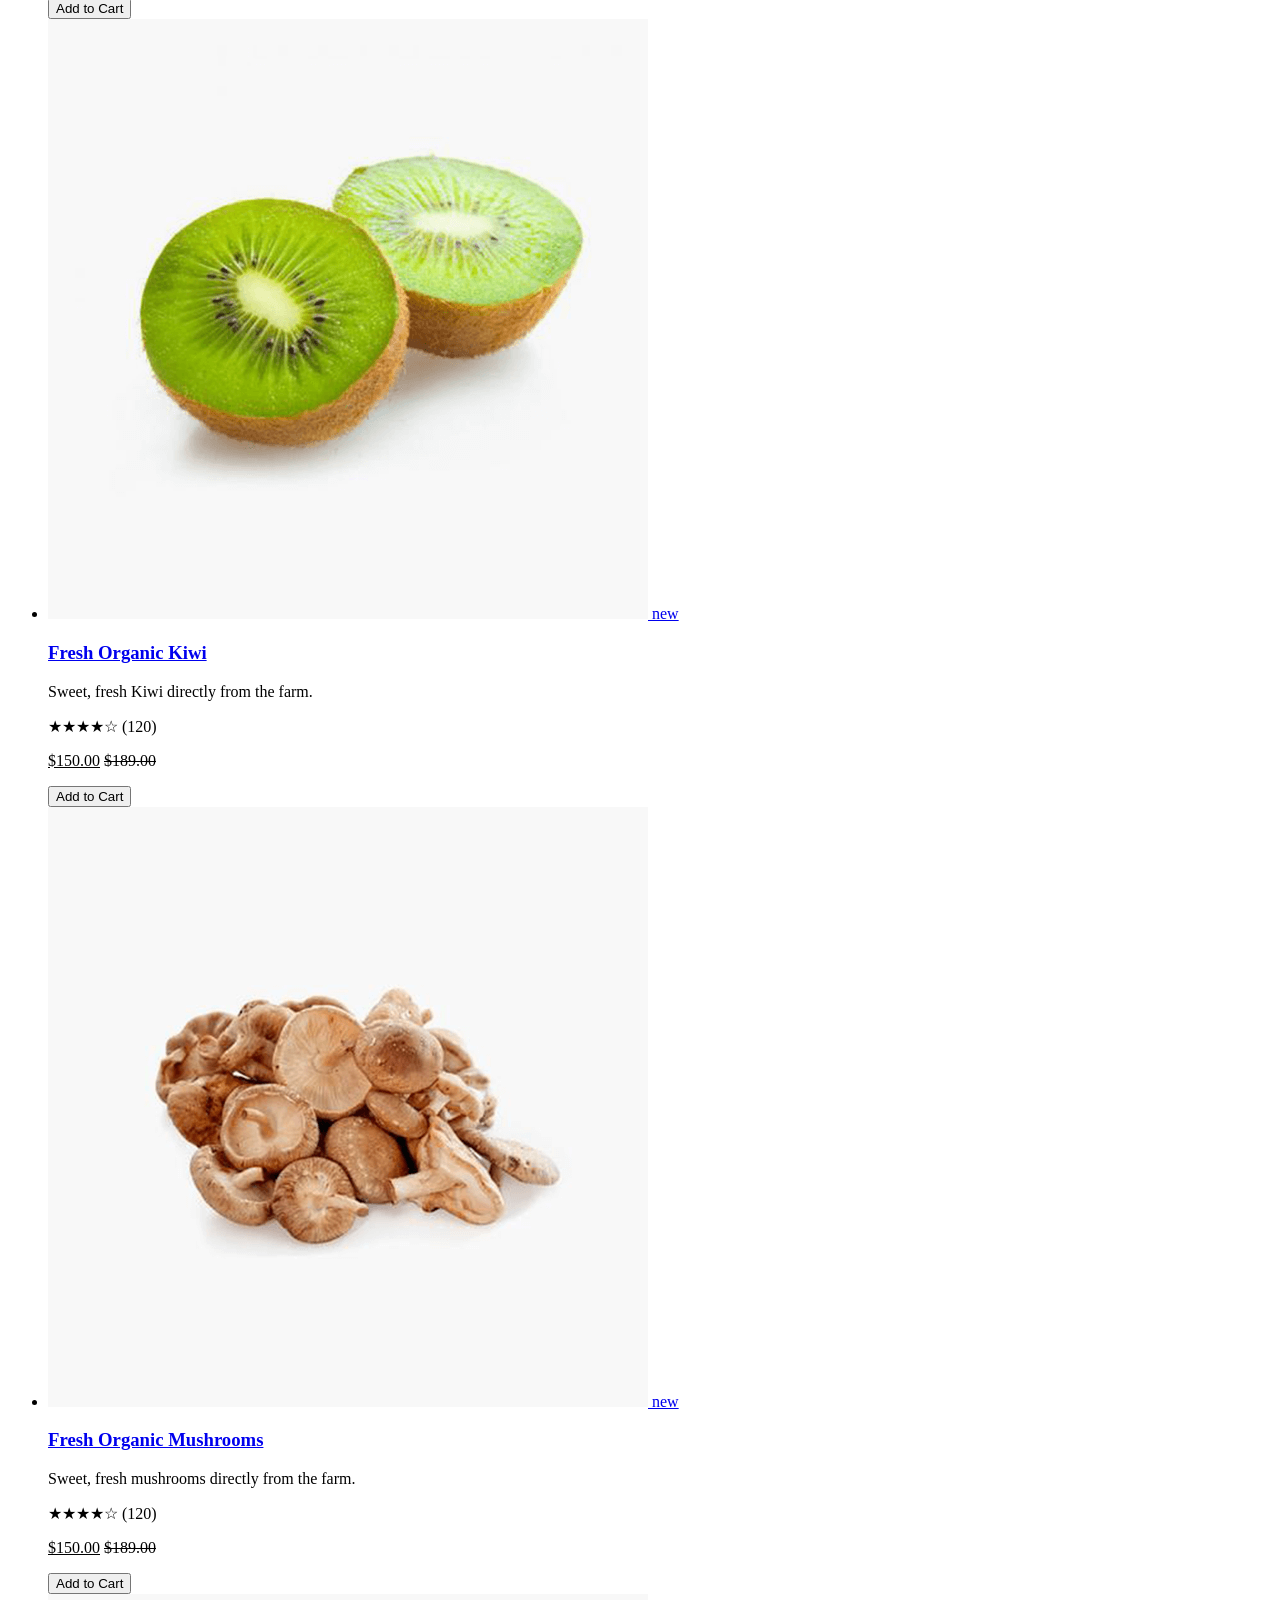
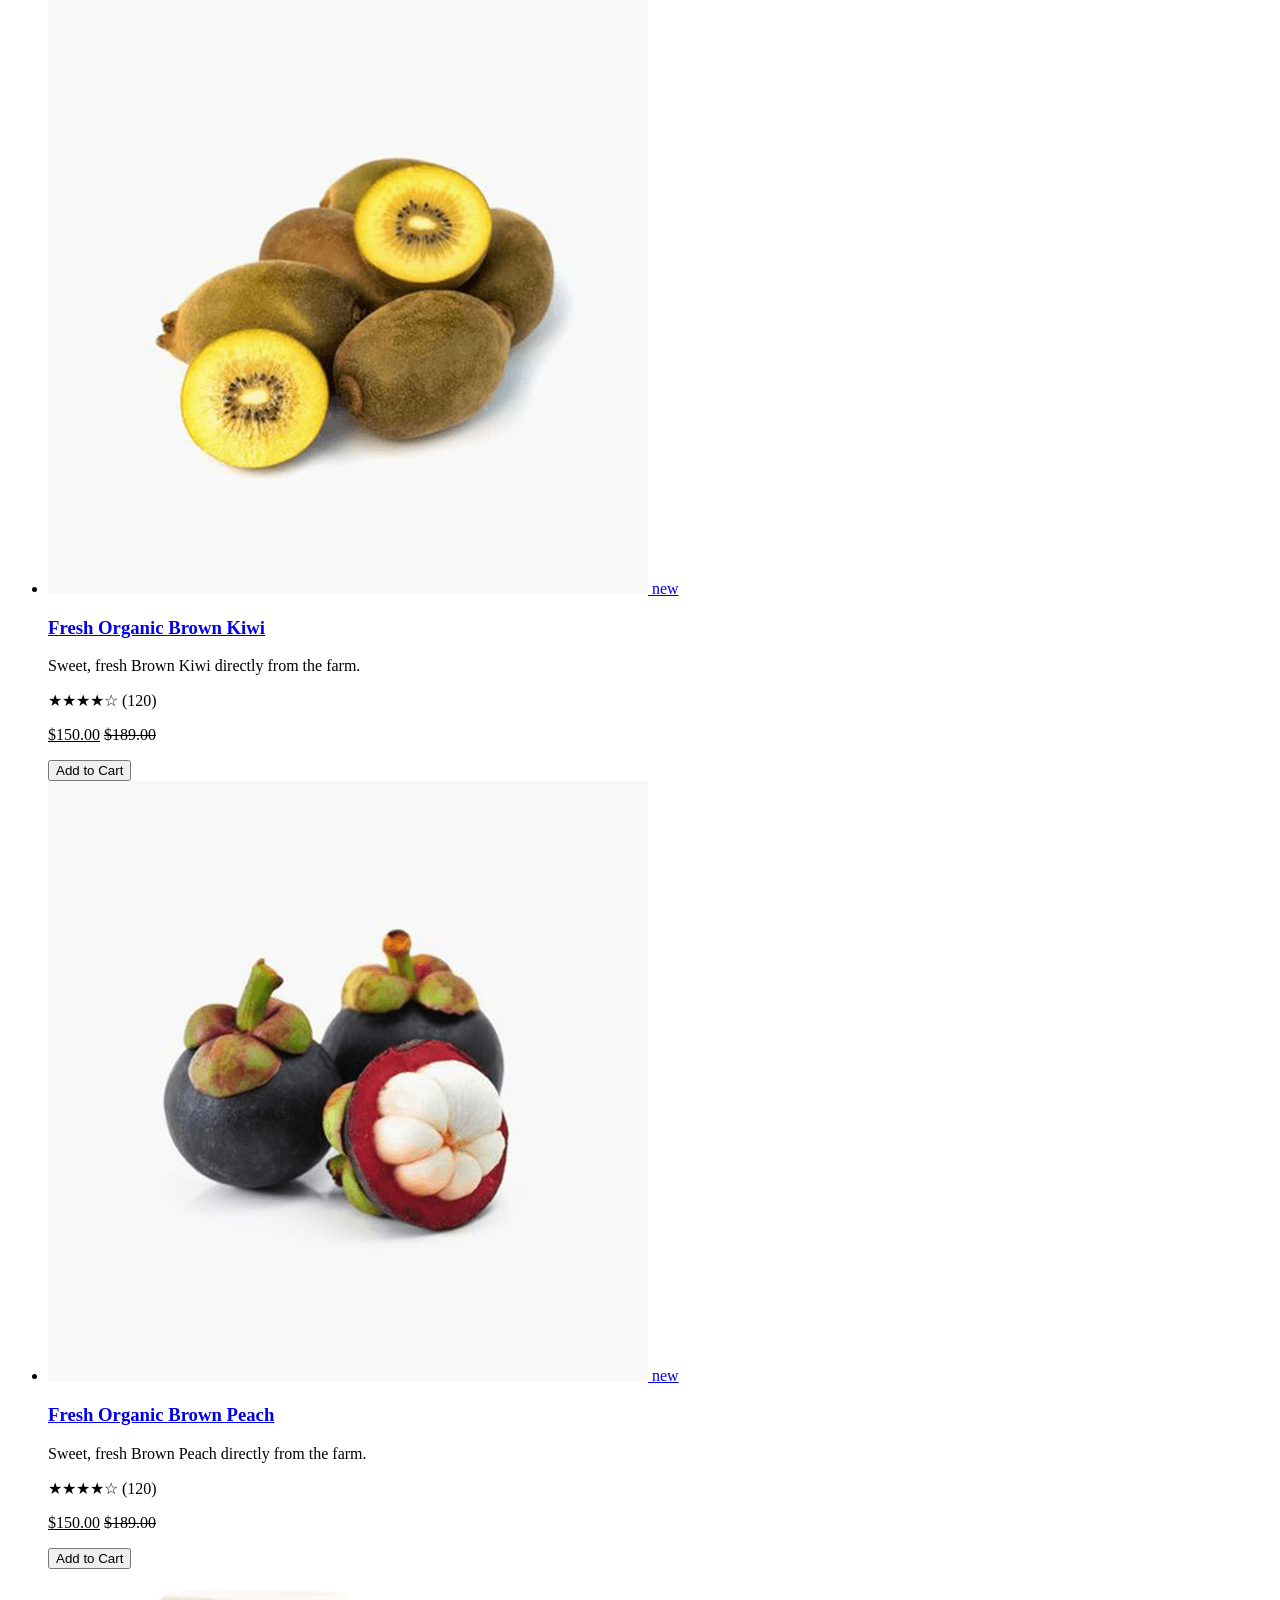
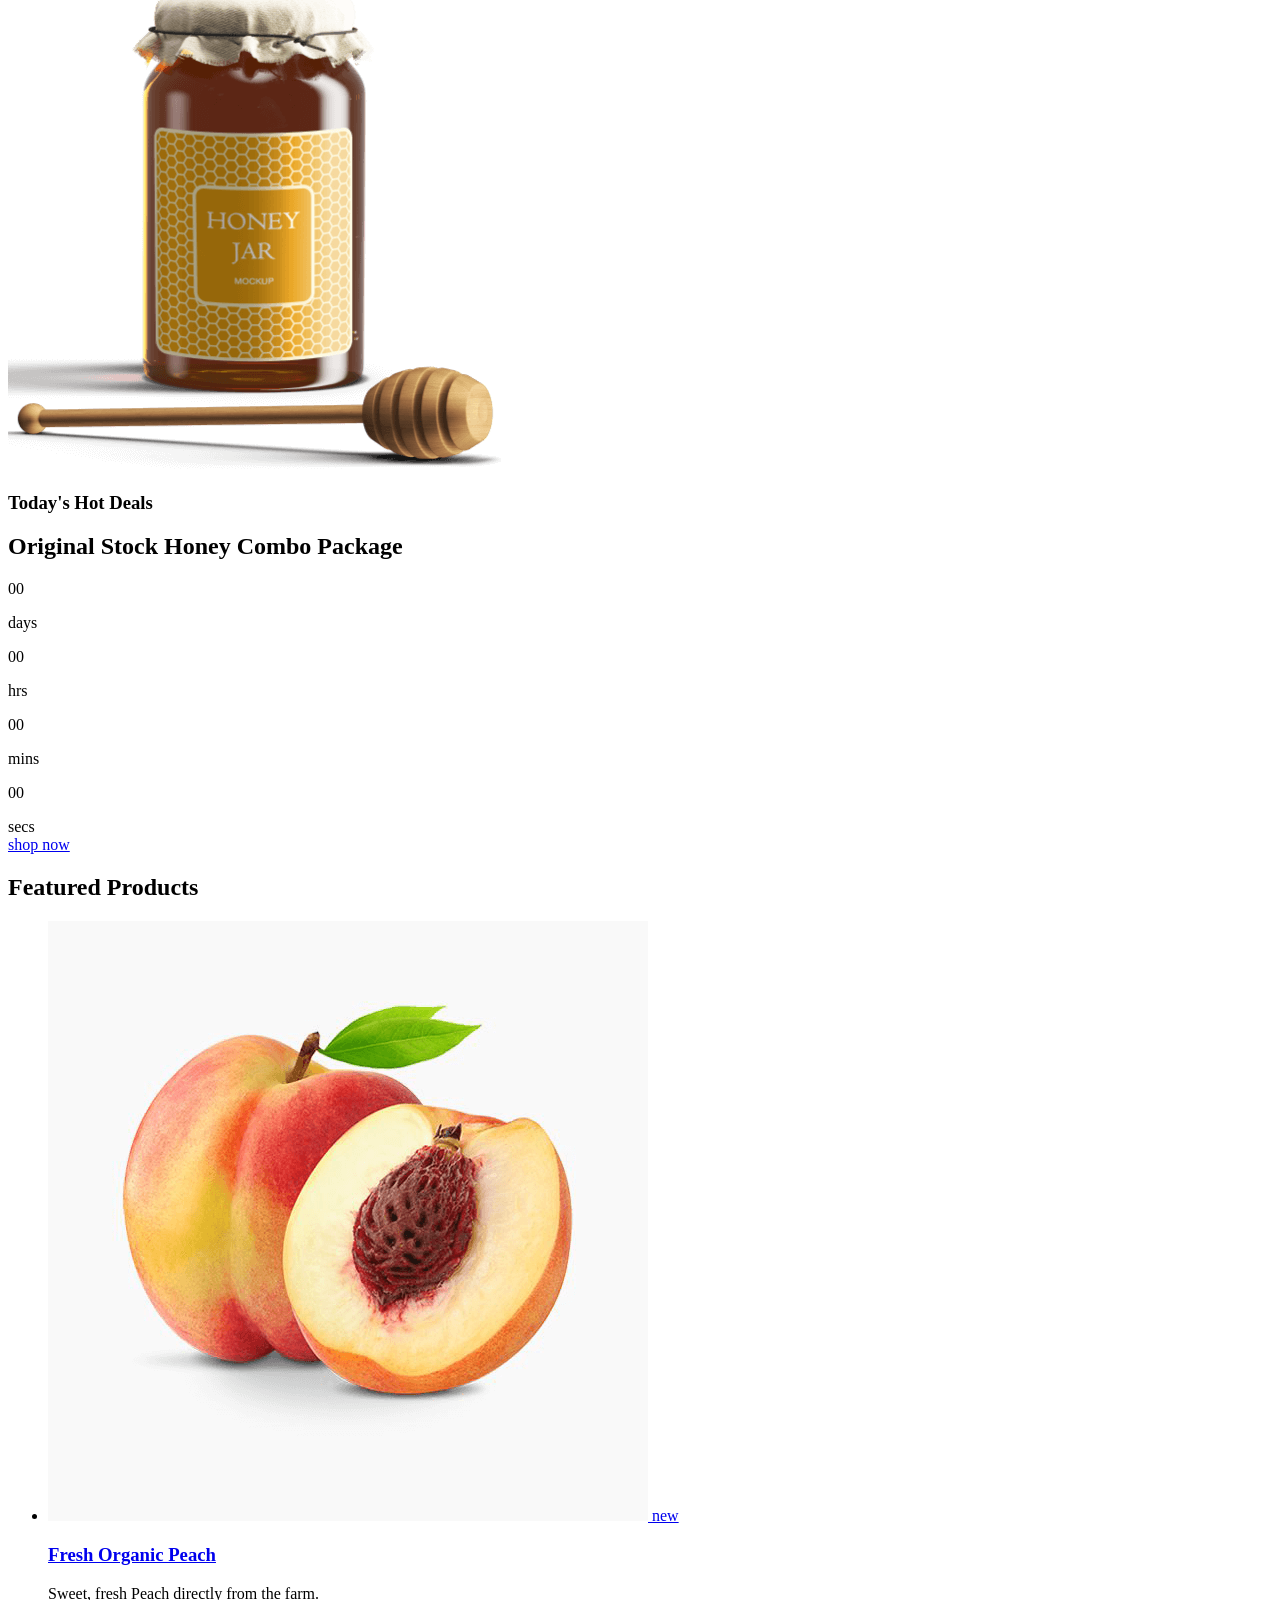
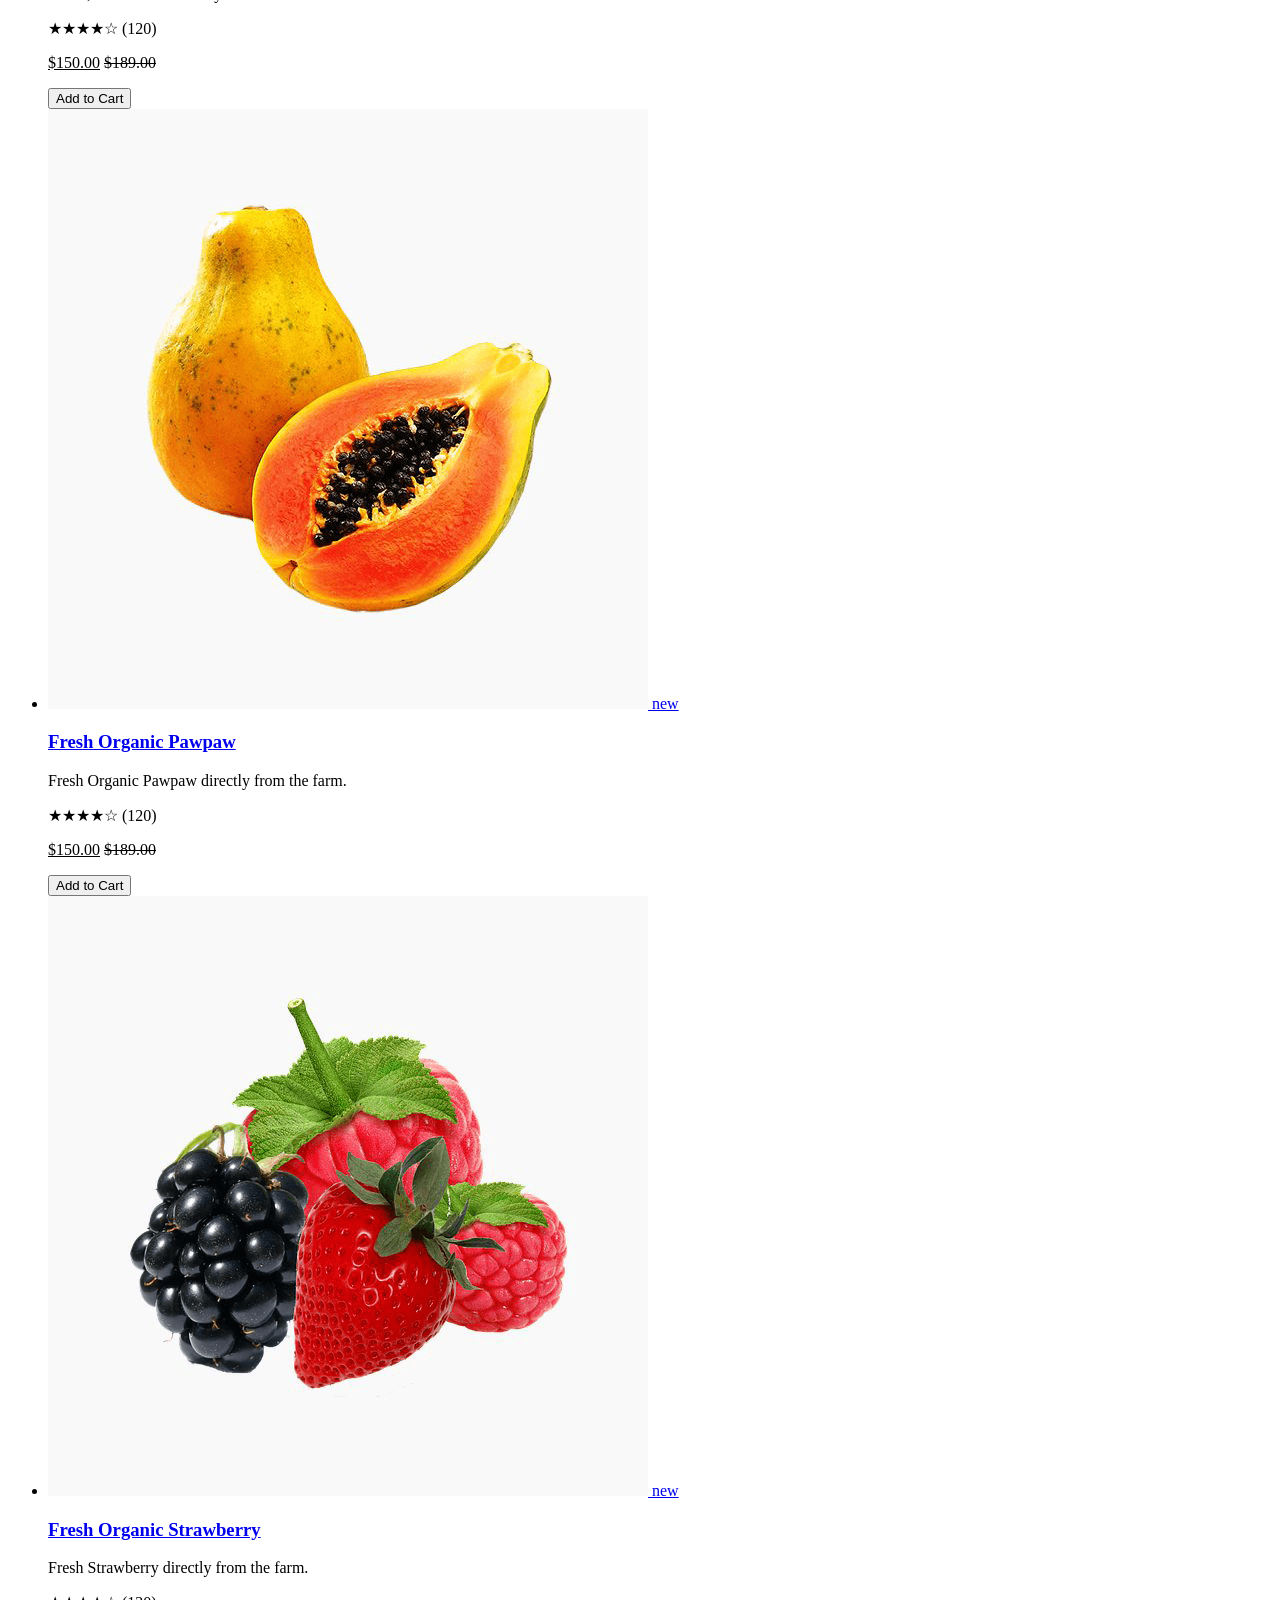
==== commit a6c0fd10: "fix cart" ====
--- a/index.html
+++ b/index.html
@@ -241,7 +241,7 @@
               <a href="cart.html" class="flex items-center gap-2">
                 <span class="relative flex items-center justify-center border border-[#ccc] p-2">
                   <img src="images/cart.png" alt="cart icon" class="w-[25px]">
-                  <small class="absolute bg-[#1a1a1a] text-[#f4f4f4] text-xs py-[1px] px-[6px] rounded-full -top-1 -right-1 flex items-center justify-center z-20">0</small>
+                  <small class="absolute bg-[#1a1a1a] text-[#f4f4f4] text-xs py-[1px] px-[6px] rounded-full -top-1 -right-1 flex items-center justify-center z-20">5</small>
               </span>
               <span class="text-sm">Shopping Cart</span>
             </a>
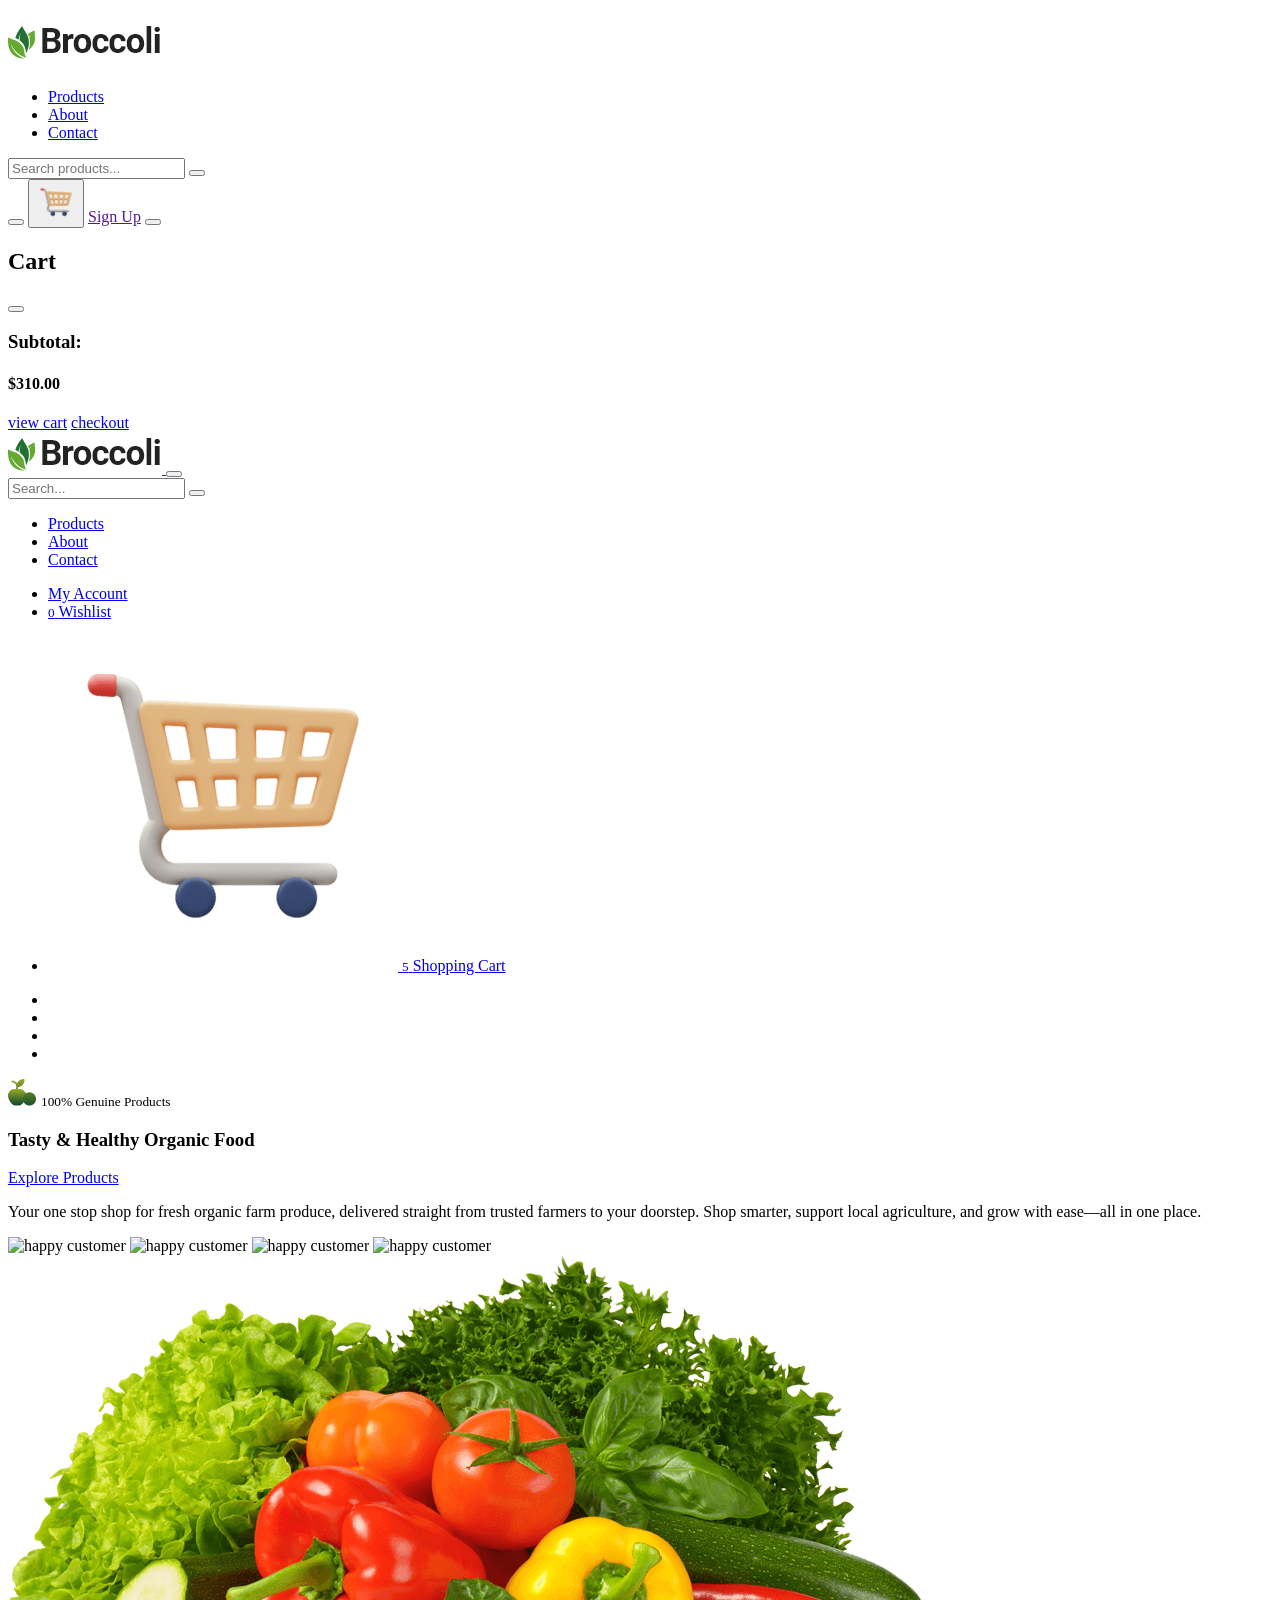
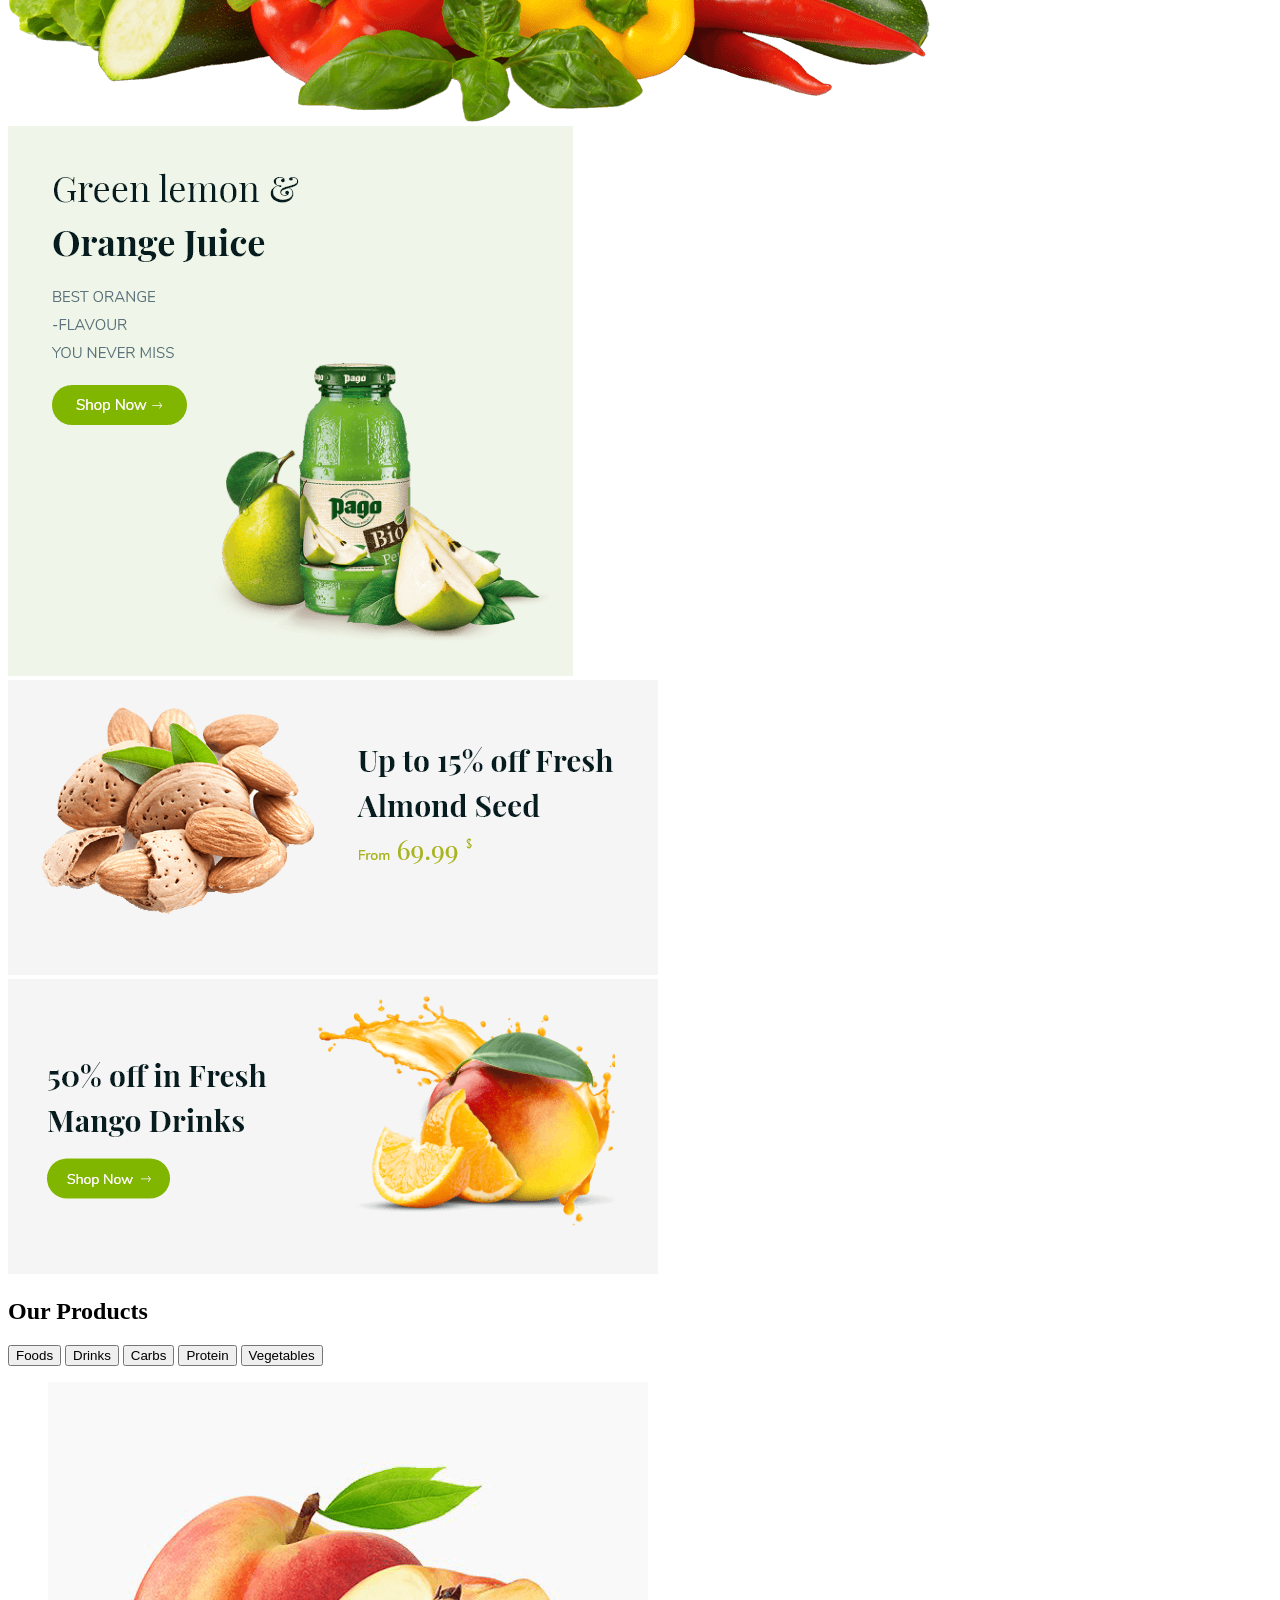
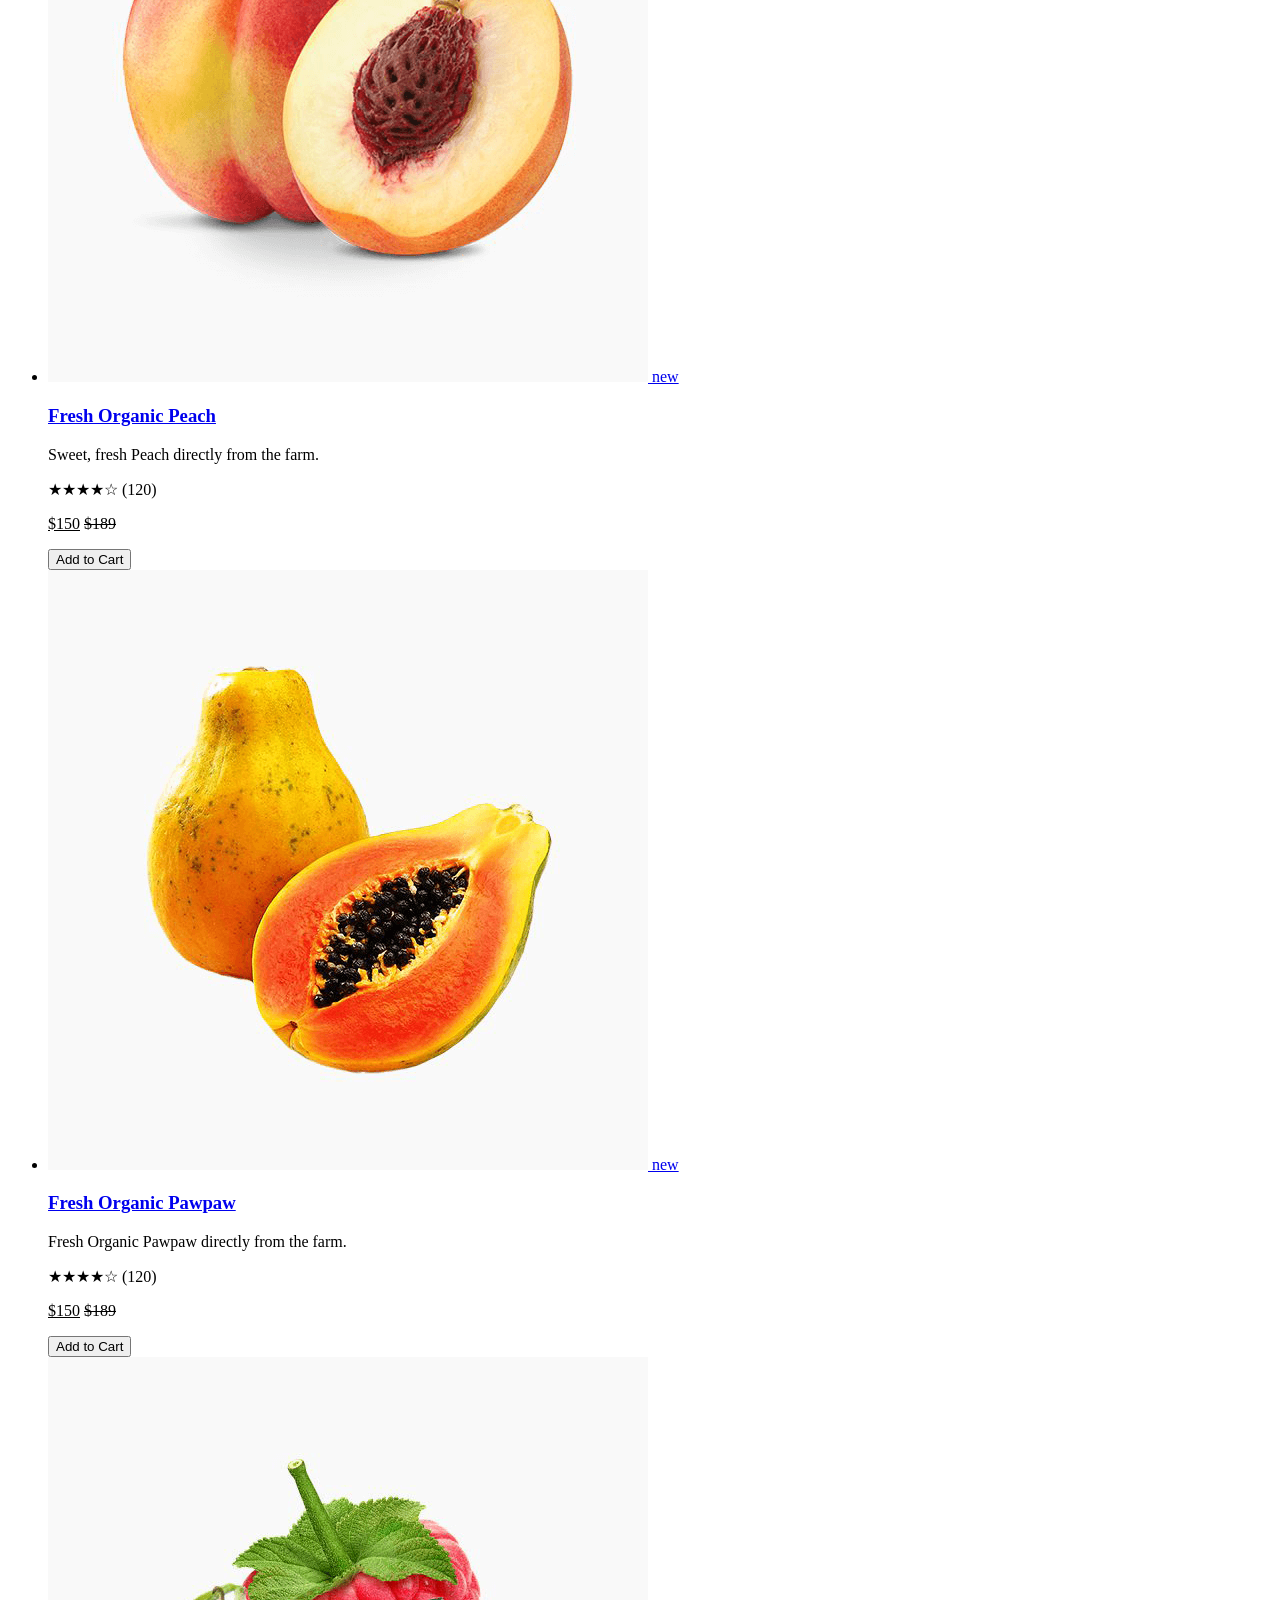
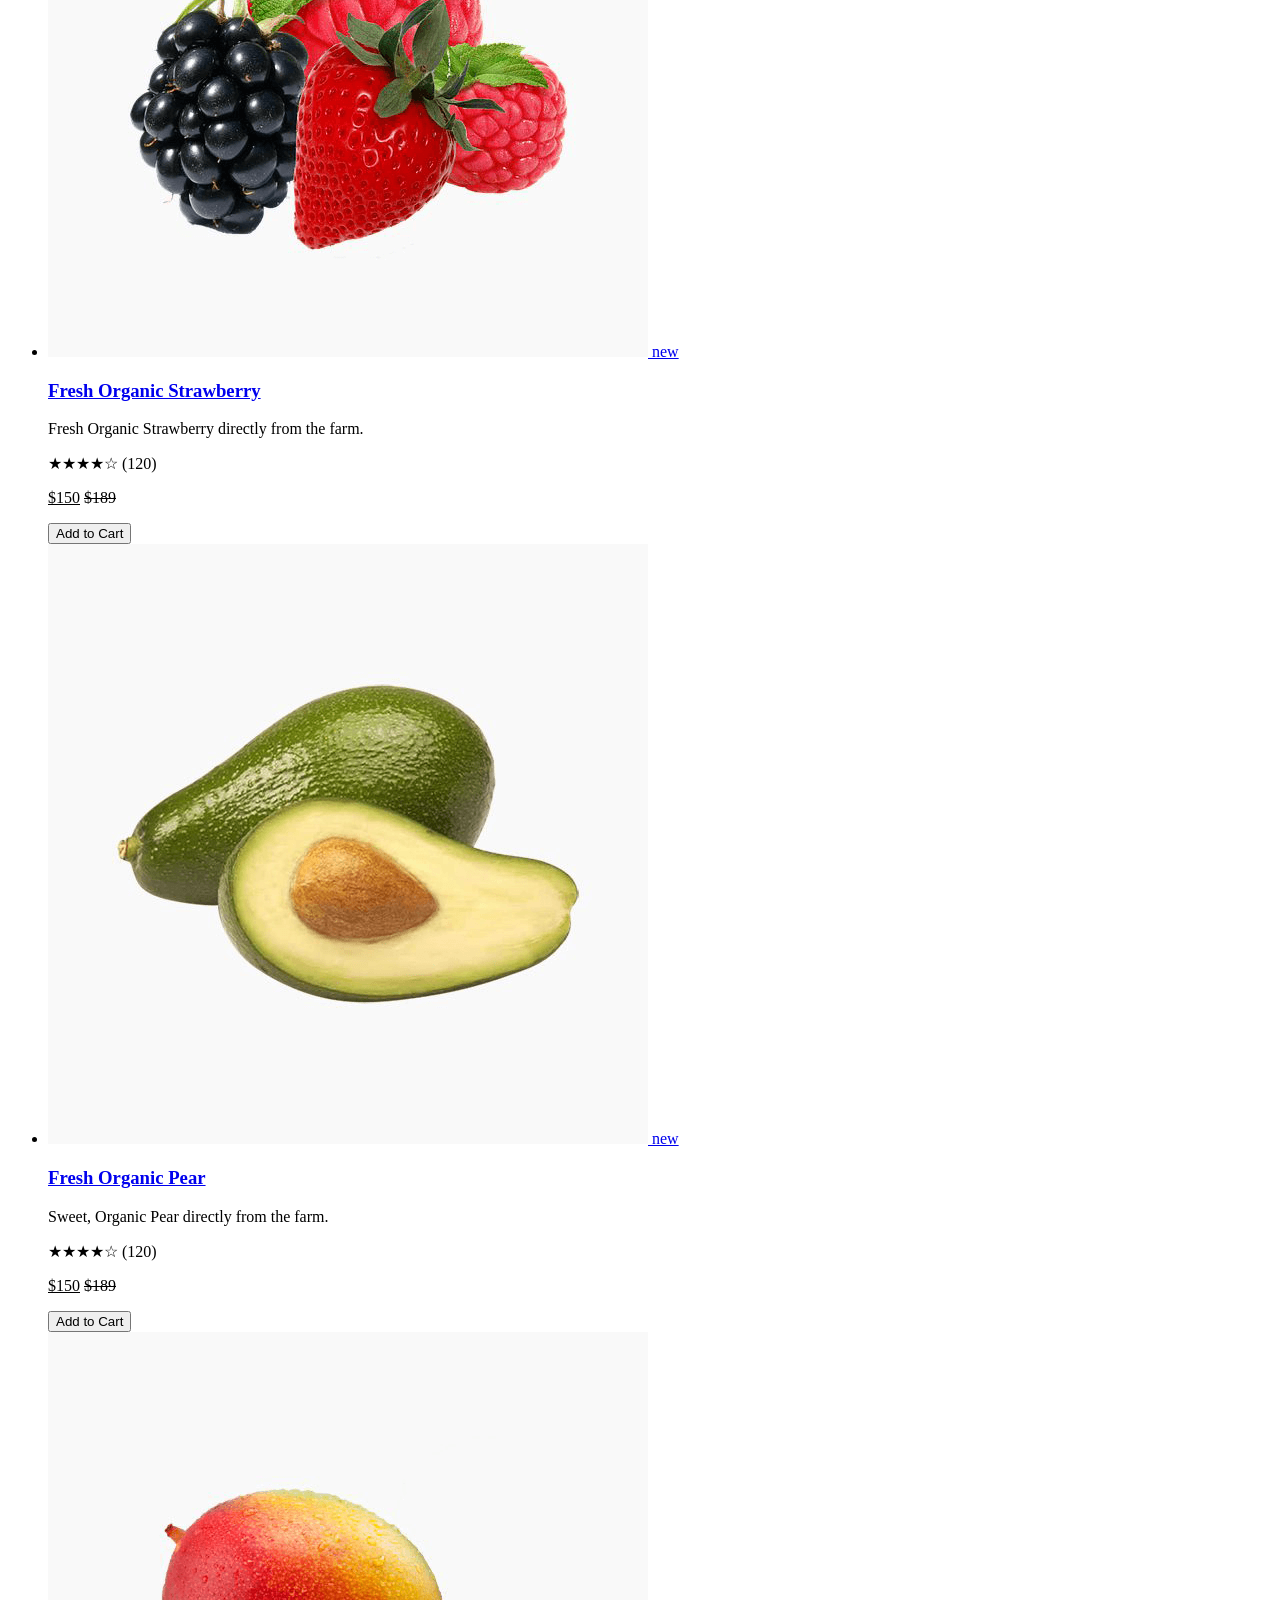
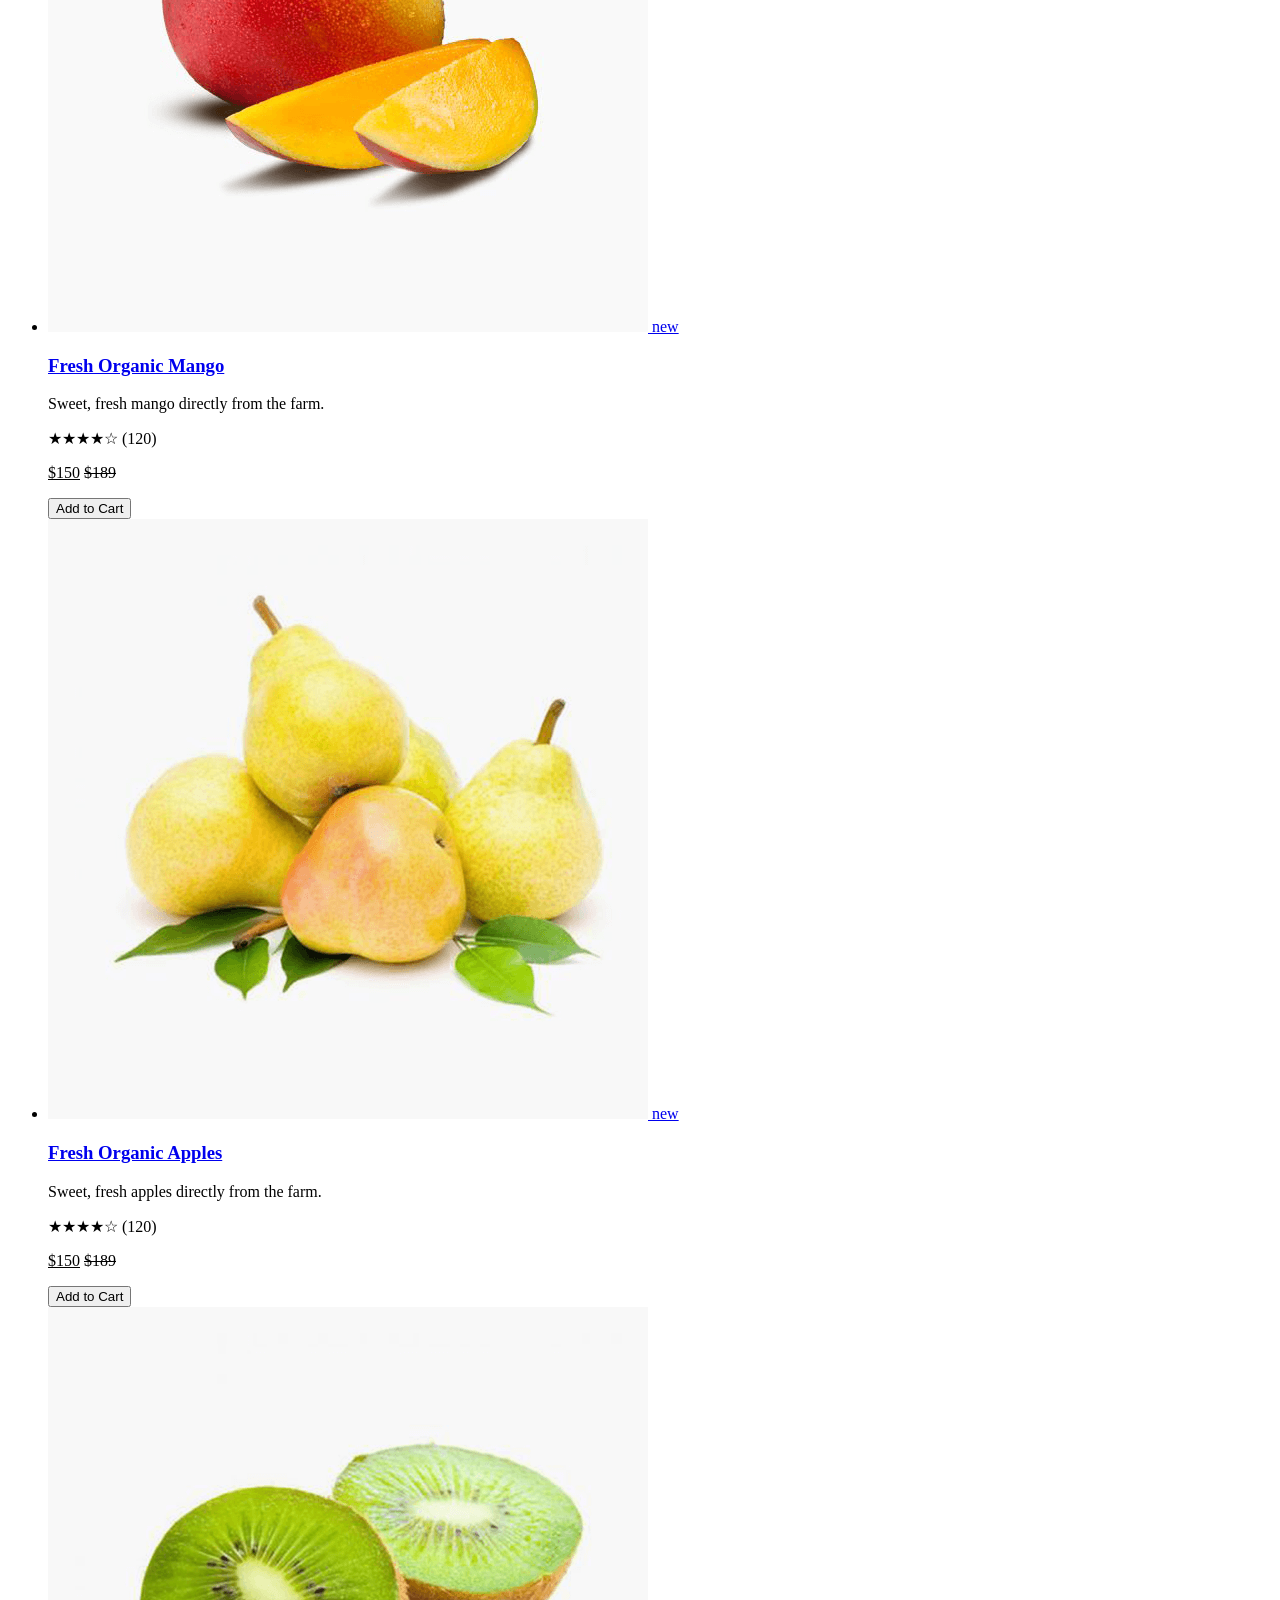
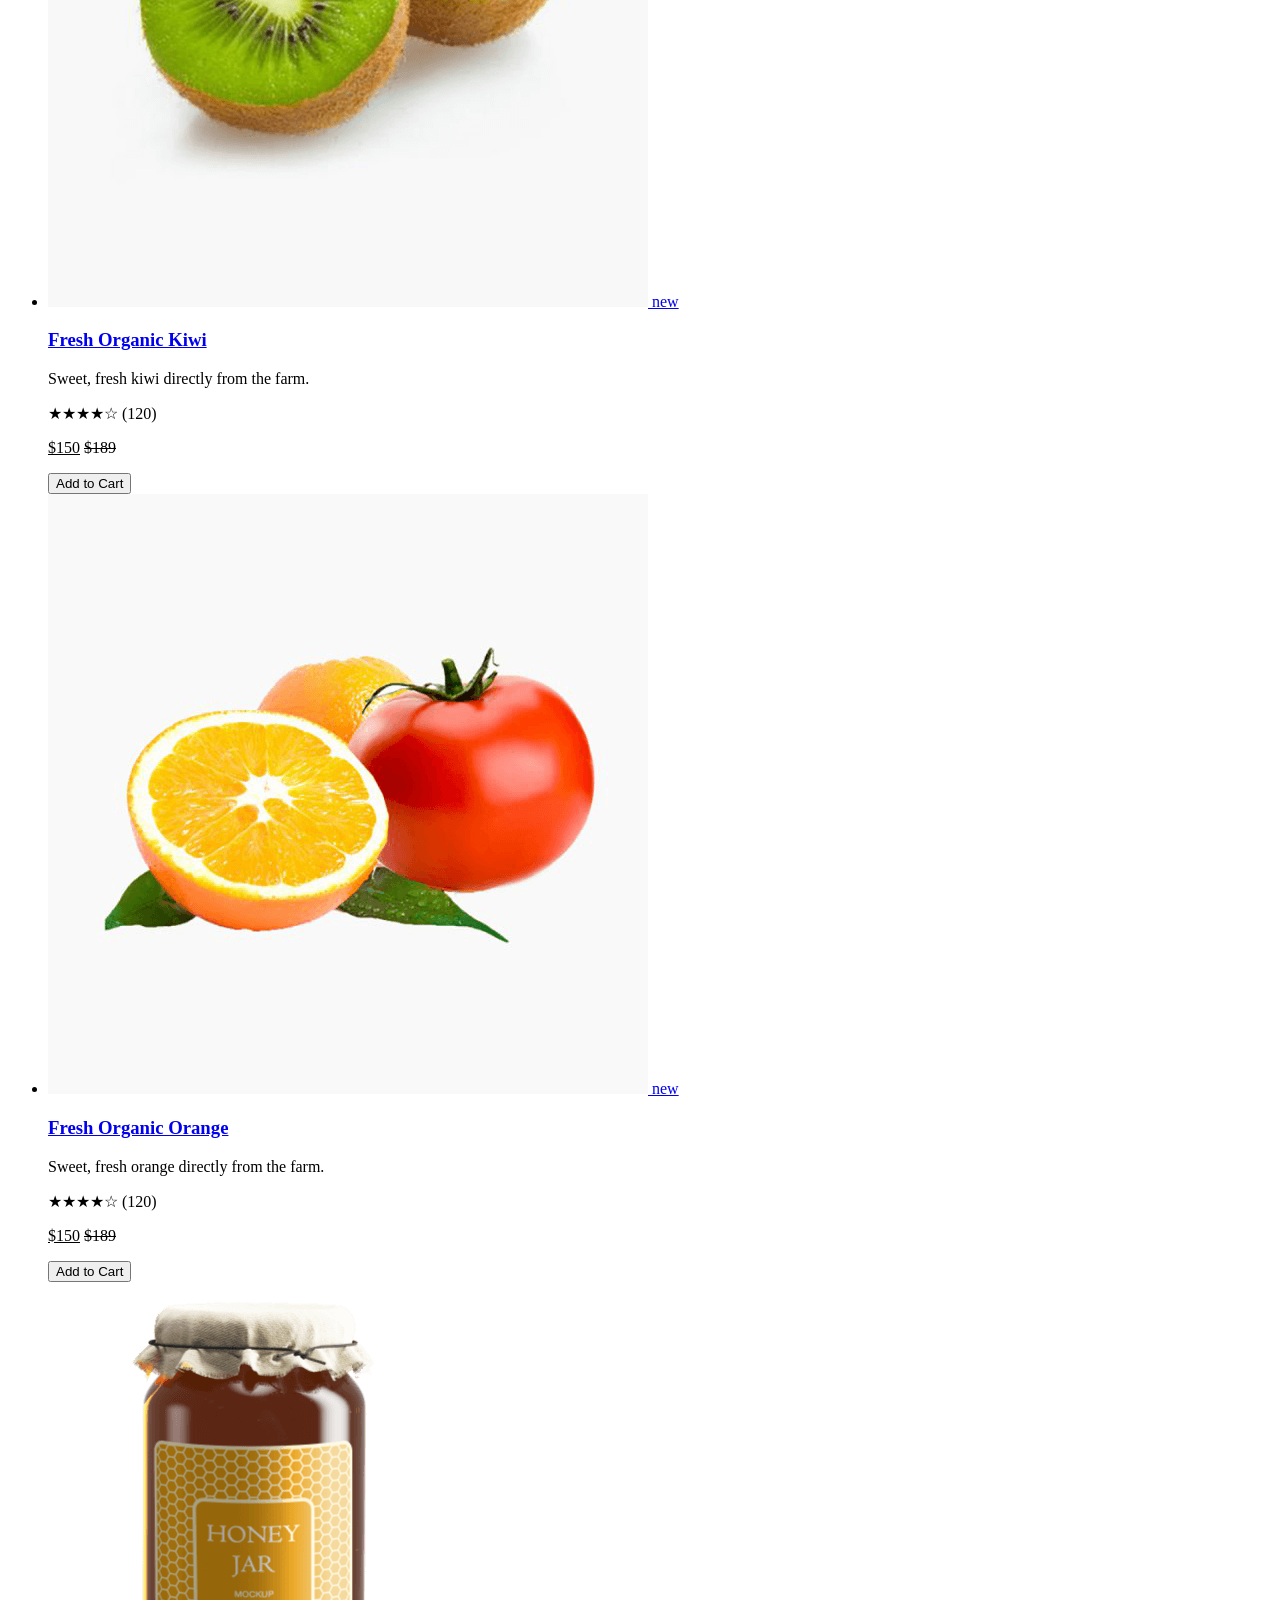
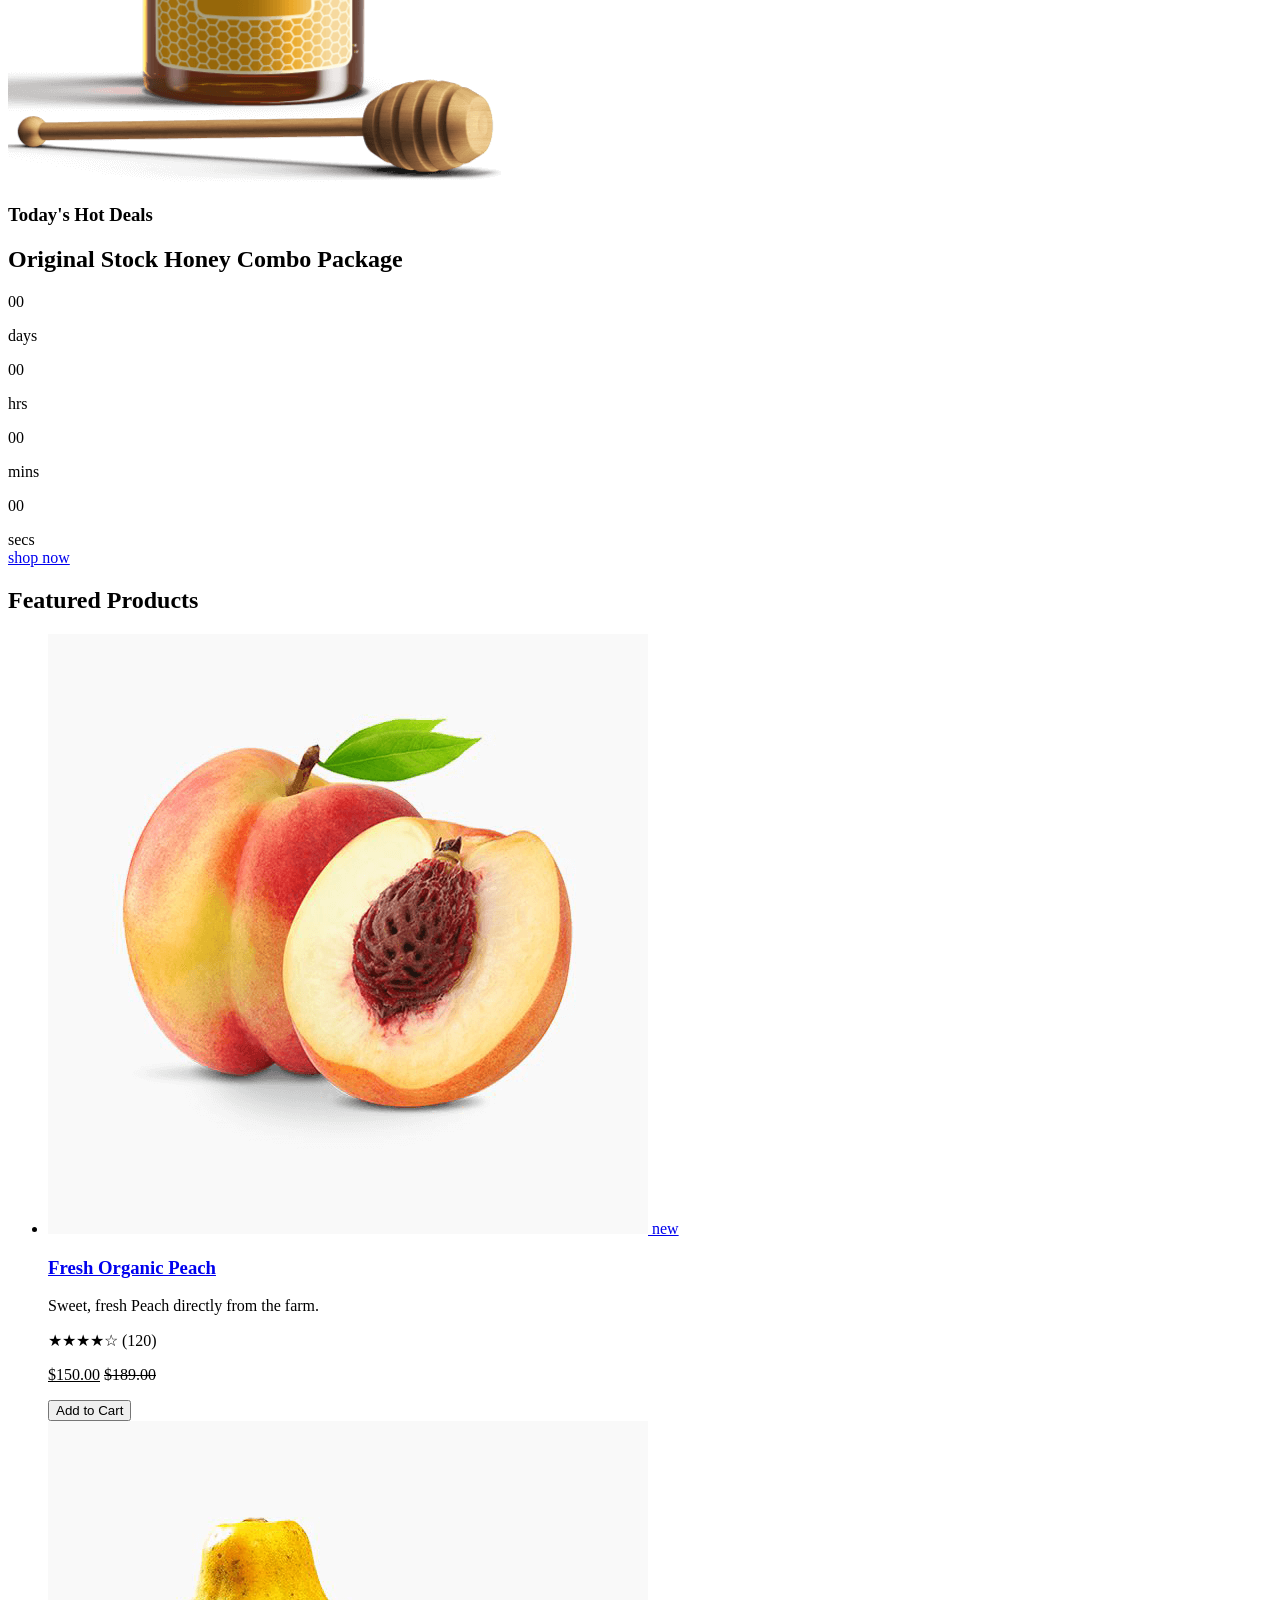
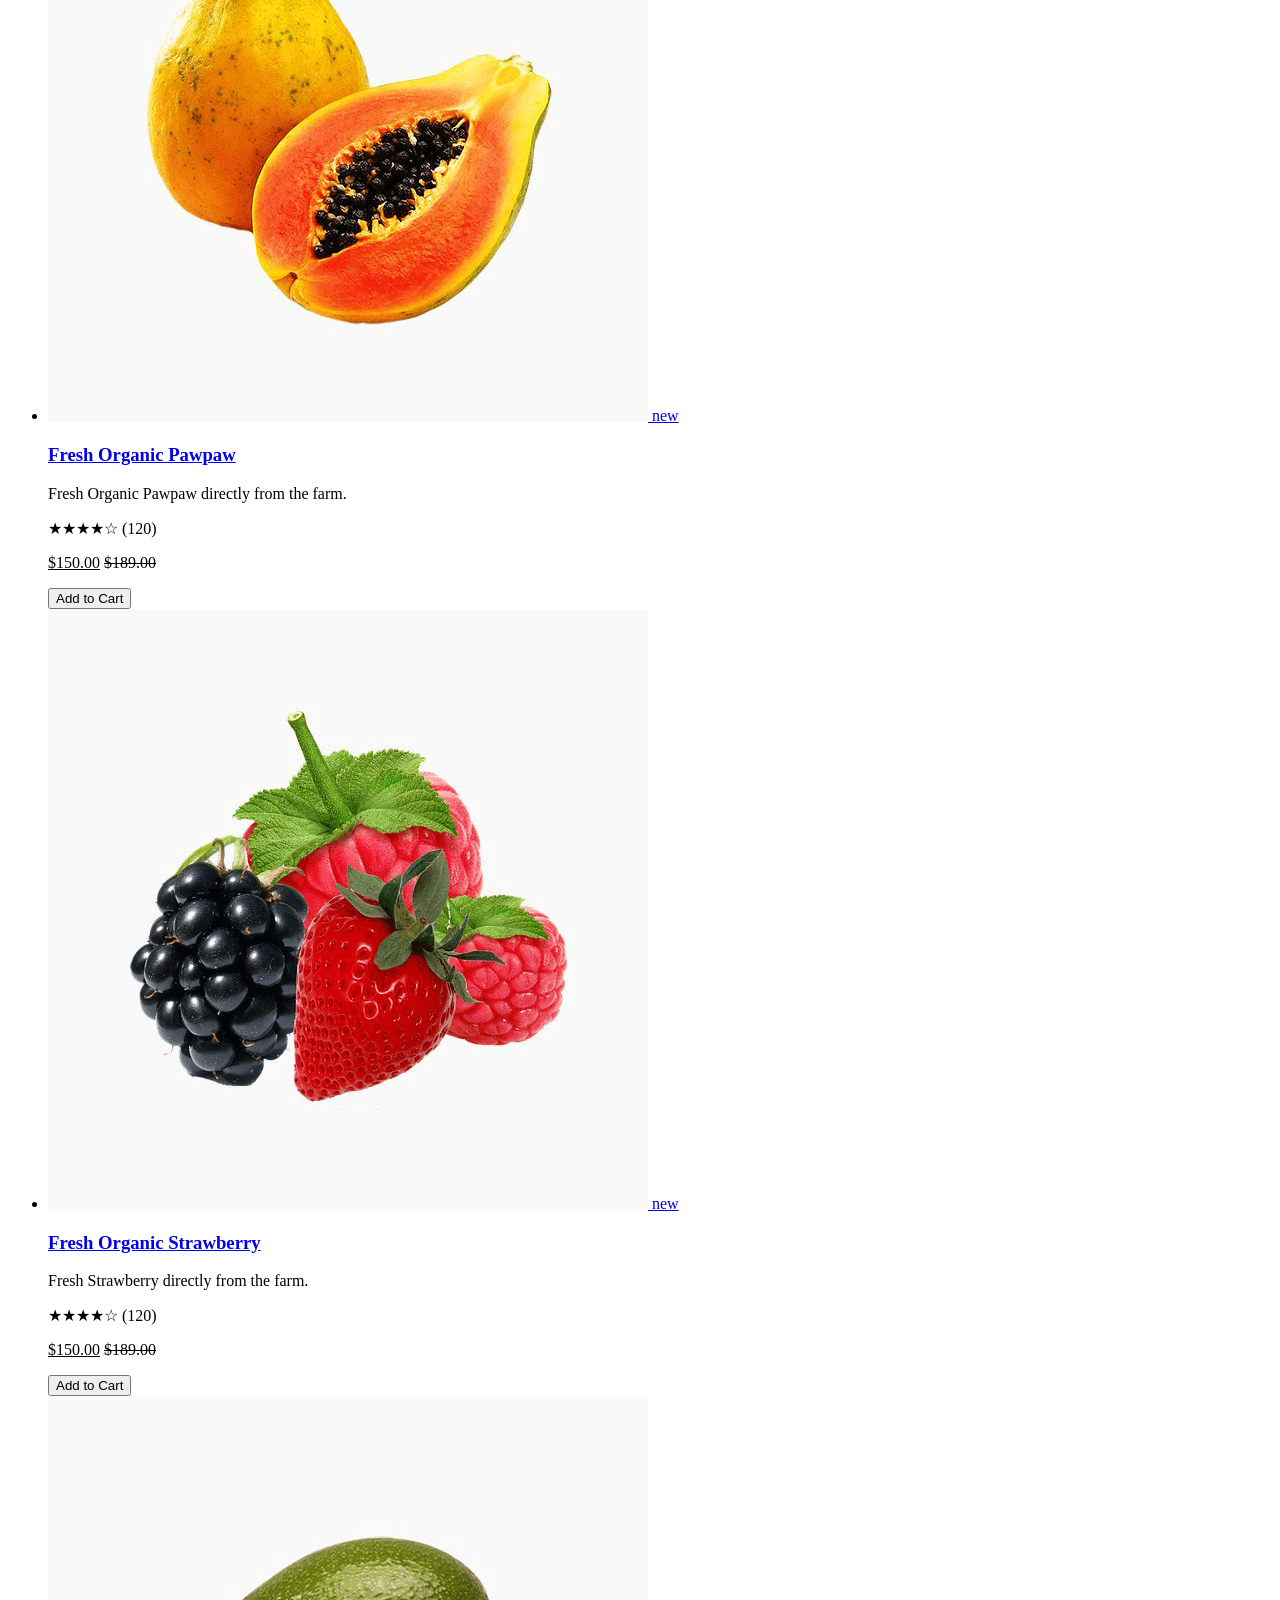
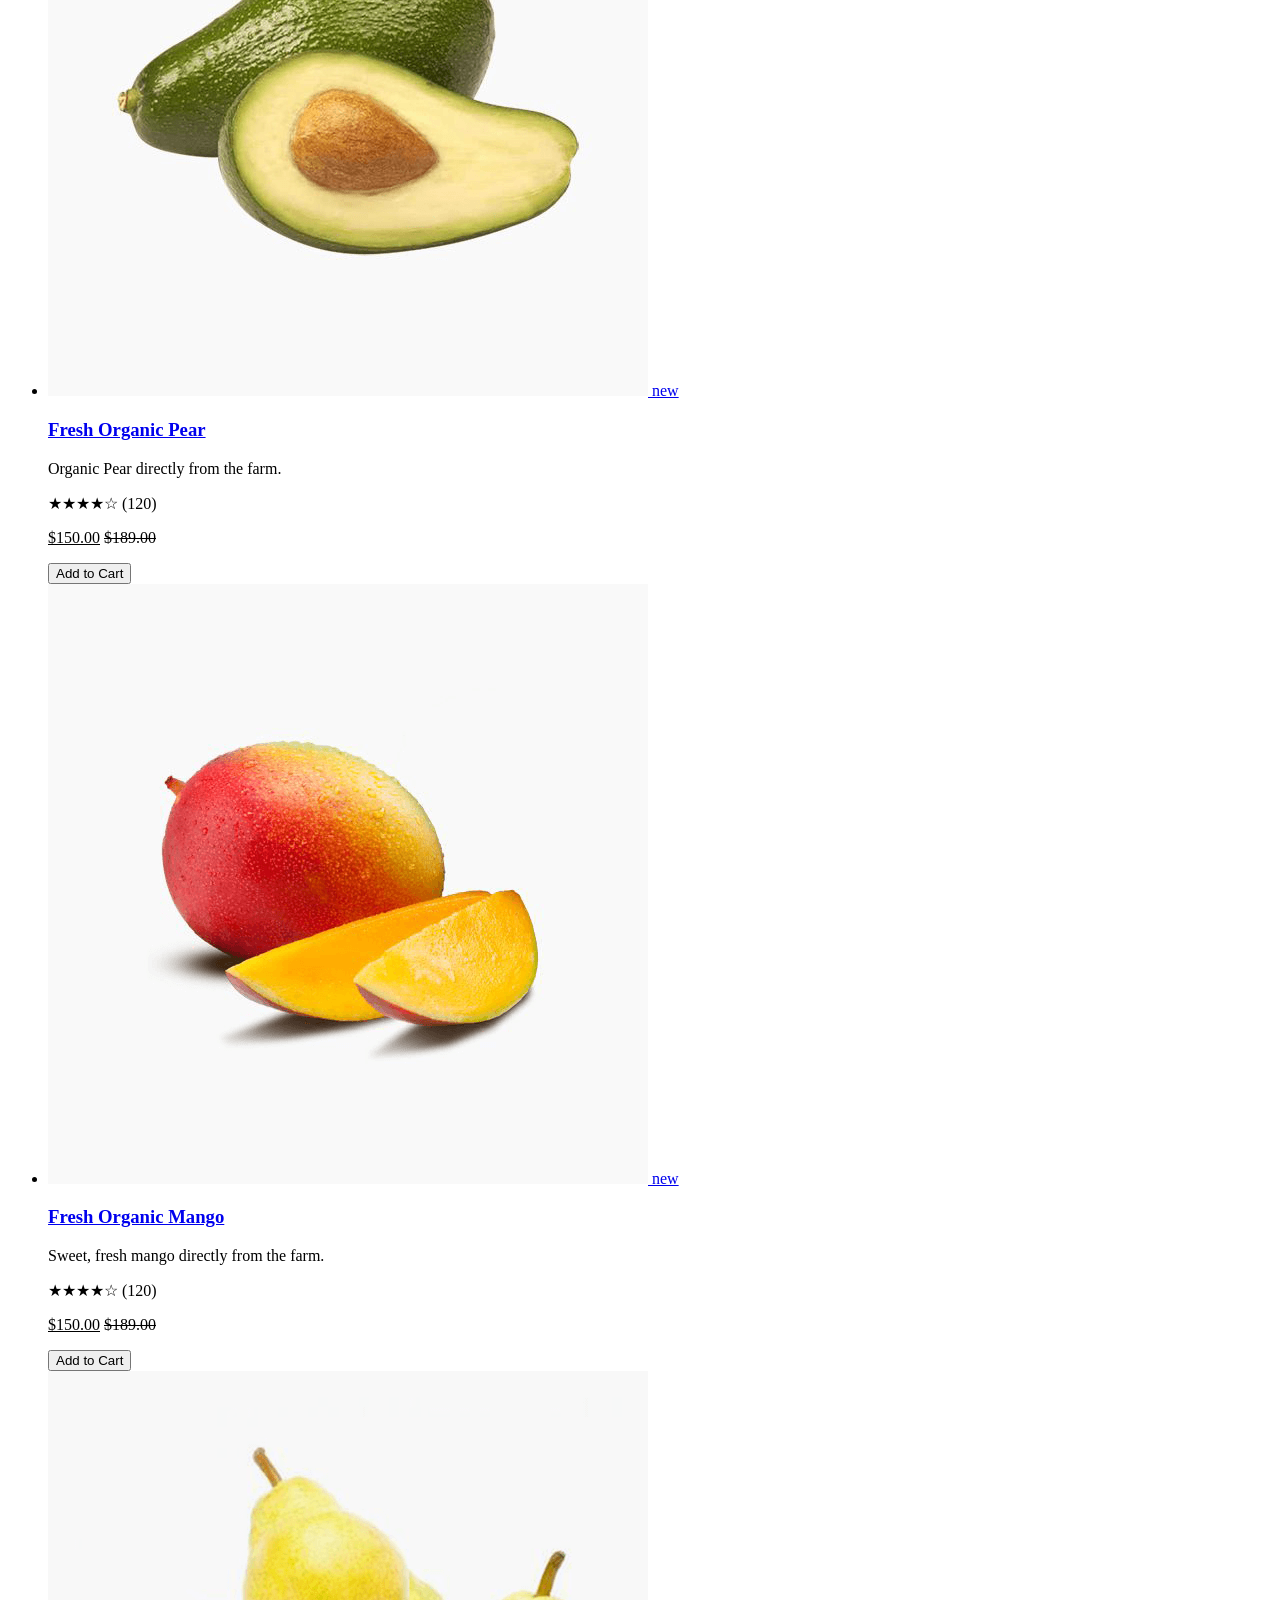
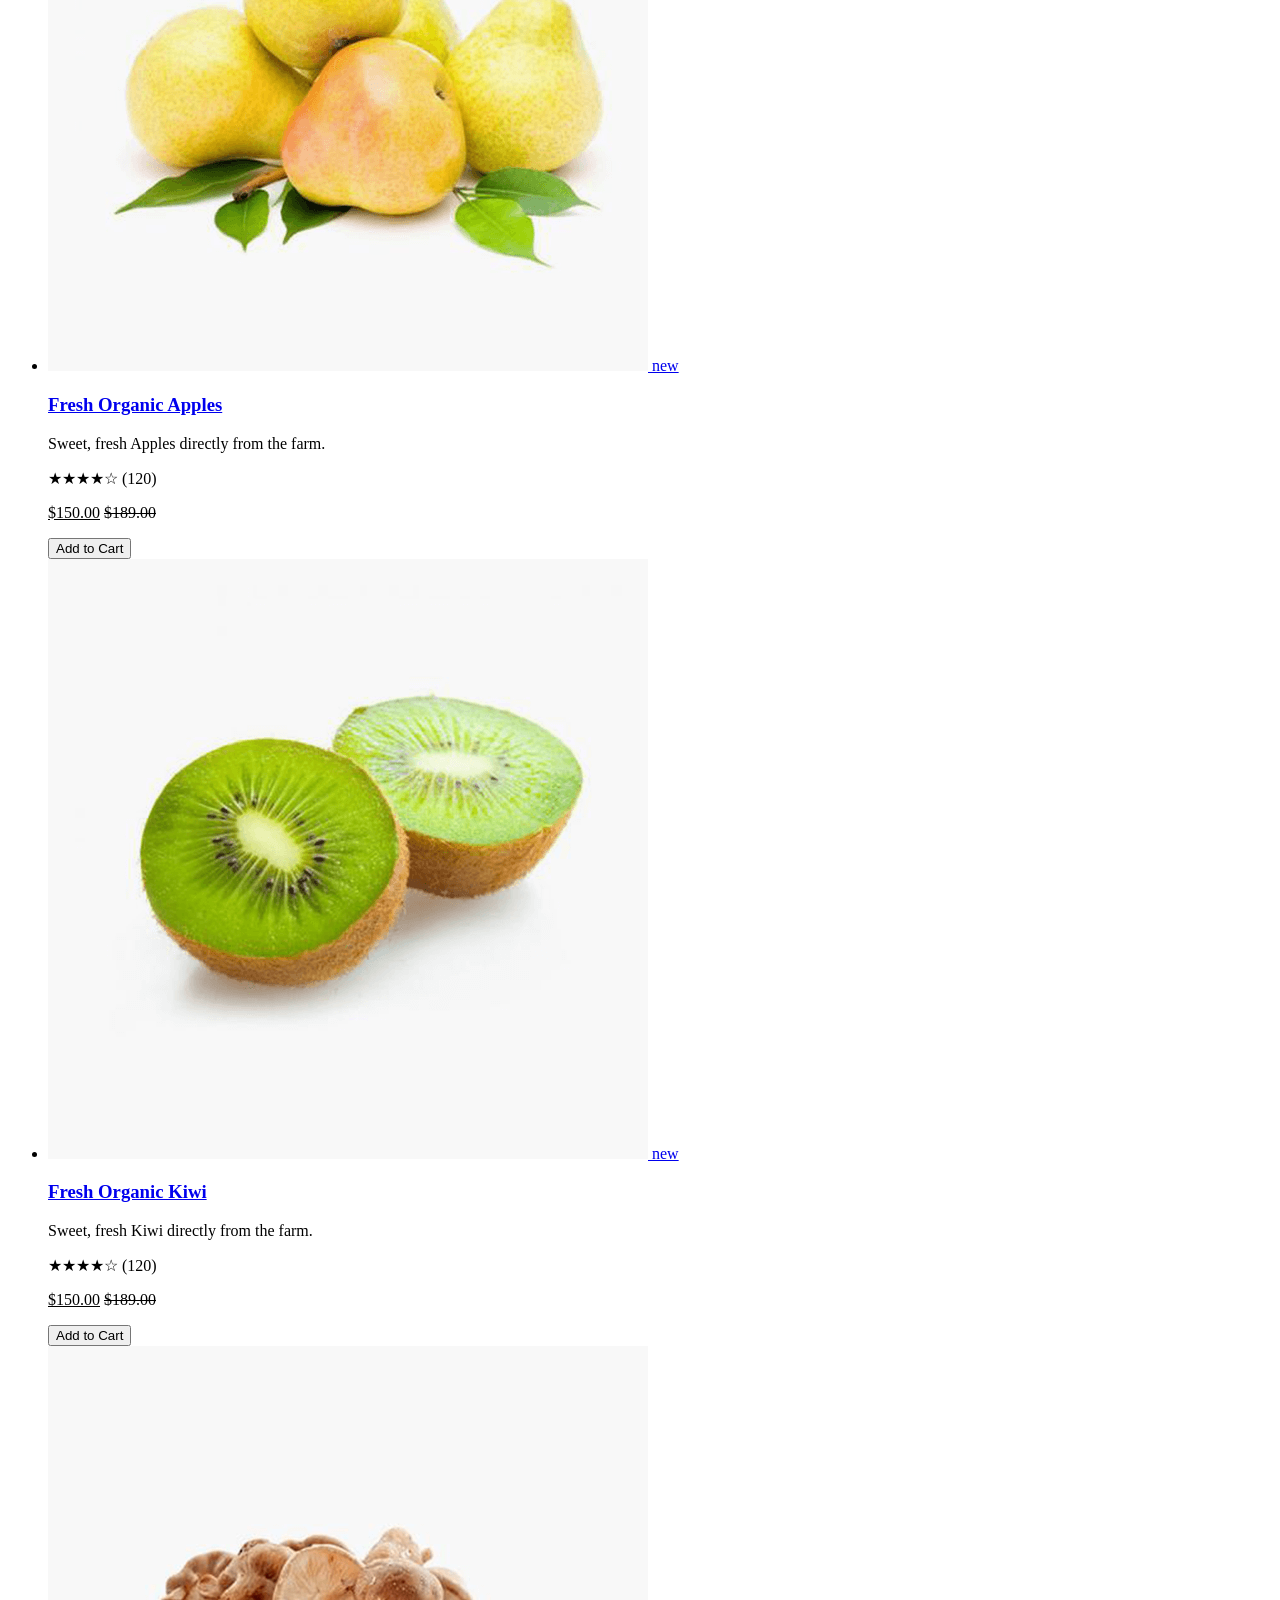
==== commit ae868d83: "add javascriot for menu and cart functionality" ====
--- a/index.html
+++ b/index.html
@@ -52,8 +52,8 @@
           >
             <img src="images/cart.png" alt="" width="40" class="">
             <span
-              class="absolute bg-[#1a1a1a] text-[#f4f4f4] text-sm py-[1px] px-2 rounded-full -top-1 right-0 flex items-center justify-center"
-              >5</span
+              class="totalItemsInCart absolute bg-[#1a1a1a] text-[#f4f4f4] text-sm py-[1px] px-2 rounded-full -top-1 right-0 flex items-center justify-center text-xs"
+              ></span
             >
           </button>
 
@@ -87,9 +87,9 @@
         </header>
 
         <main class="overflow-y-auto flex-1 px-3 scrollbar-hide">
-          <ul class="flex flex-col gap-3">
-
-          <li class="flex gap-4 border-b border-[#ccc] py-4">
+          <ul class="cartList flex flex-col gap-3">
+
+            <li class="flex gap-4 border-b border-[#ccc] py-4">
               <div class="relative w-24 h-24 bg-yellow-500">
                 <button class="deleteBtn text-lg cursor-pointer flex items-center justify-center text-center shadow-md hover:bg-red-500 hover:text-white h-5 w-5 rounded-full bg-white absolute top-0 left-1">
               <ion-icon name="close-outline"></ion-icon>
@@ -105,7 +105,7 @@
                 </p>
               </div>
             </li>
-            <li class="flex gap-4 border-b border-[#ccc] py-4">
+            <!-- <li class="flex gap-4 border-b border-[#ccc] py-4">
               <div class="relative w-24 h-24 bg-yellow-500">
                 <button class="deleteBtn text-lg cursor-pointer flex items-center justify-center text-center shadow-md hover:bg-red-500 hover:text-white h-5 w-5 rounded-full bg-white absolute top-0">
               <ion-icon name="close-outline"></ion-icon>
@@ -168,7 +168,7 @@
                   <span class="productPrice">$30.00</span>
                 </p>
               </div>
-            </li>
+            </li> -->
           </ul>
         </main>
         <footer class="px-3">
@@ -377,7 +377,7 @@
             class="text-2xl md:text-3xl lg:text-5xl text-center text-[#333] mb-8 font-bold"
           >
             Our Products
-          </h1>
+          </h2>
 
           <div
             role="tablist"
@@ -422,15 +422,13 @@
           </div>
 
         
-        <ul class="grid grid-cols-[repeat(auto-fit,minmax(240px,_1fr))] gap-6 my-8">
-  
-  <li>
+        <ul class="productsList grid grid-cols-[repeat(auto-fit,minmax(240px,_1fr))] gap-6 my-8">
+          <!-- <li>
     <article class="h-full flex flex-col bg-white rounded-xl shadow-md overflow-hidden hover:shadow-lg transition">
       <a href="/product/orange" class="block">
         <div class="aspect-square overflow-hidden relative">
           <img 
             src="images/orange.png" 
-            loading="lazy"
             alt="Fresh yellow orange"
             loading="lazy"
             class="w-full h-full object-cover transition-transform duration-300 hover:scale-105"
@@ -445,7 +443,7 @@
         </header>
       </a>
 
-      <!-- PRODUCT INFO -->
+      
       <div class="px-3 pb-3 flex flex-col gap-2 grow">
         <p class="text-sm text-gray-600 line-clamp-2">
           Sweet, fresh oranges directly from the farm.
@@ -459,308 +457,14 @@
             <del class="ml-2 text-sm text-gray-400">$189.00</del>
           </p>
         </div>
-        <!-- CTA -->
+ 
         <button class="mt-2 bg-[#80b500] text-white py-2 rounded-lg hover:bg-green-600 transition cursor-pointer">
           Add to Cart
         </button>
 
       </div>
     </article>
-  </li>
-  <li>
-    <article class="h-full flex flex-col bg-white rounded-xl shadow-md overflow-hidden hover:shadow-lg transition">
-      <a href="/product/apple" class="block">
-        <div class="aspect-square overflow-hidden relative">
-          <img 
-            src="images/broccoli.png" 
-            loading="lazy"
-            alt="Fresh brocolli"
-            class="w-full h-full object-cover transition-transform duration-300 hover:scale-105"
-          >
-          <span class="absolute top-6 right-6 w-fit font-semibold text-white uppercase bg-[#80b500] py-1 px-2 rounded-tl-[15px] rounded-br-[15px] text-sm">new</span>
-        </div>
-
-        <header class="p-2">
-          <h3 class="font-semibold text-lg line-clamp-2">
-            Fresh Organic Brocolli
-          </h3>
-        </header>
-      </a>
-
-      <!-- PRODUCT INFO -->
-      <div class="px-3 pb-3 flex flex-col gap-2 grow">
-        <p class="text-sm text-gray-600 line-clamp-2">
-          Fresh Oragnic,brocolli directly from the farm.
-        </p>
-        <div class="text-sm text-yellow-500">
-          ★★★★☆ <span class="text-gray-500">(120)</span>
-        </div>
-        <div class="flex items-center justify-between mt-auto">
-          <p class="text-[#80b500] font-semibold text-lg">
-            <ins class="no-underline">$150.00</ins>
-            <del class="ml-2 text-sm text-gray-400">$189.00</del>
-          </p>
-        </div>
-        <!-- CTA -->
-        <button class="mt-2 bg-[#80b500] text-white py-2 rounded-lg hover:bg-green-600 transition cursor-pointer">
-          Add to Cart
-        </button>
-
-      </div>
-    </article>
-  </li>
-  <li>
-    <article class="h-full flex flex-col bg-white rounded-xl shadow-md overflow-hidden hover:shadow-lg transition">
-      <a href="/product/apple" class="block">
-        <div class="aspect-square overflow-hidden relative">
-          <img 
-            src="images/raddish.png" 
-            loading="lazy"
-            alt="Fresh raddish"
-            class="w-full h-full object-cover transition-transform duration-300 hover:scale-105"
-          >
-          <span class="absolute top-6 right-6 w-fit font-semibold text-white uppercase bg-[#80b500] py-1 px-2 rounded-tl-[15px] rounded-br-[15px] text-sm">new</span>
-        </div>
-
-        <header class="p-2">
-          <h3 class="font-semibold text-lg line-clamp-2">
-            Fresh Organic Raddish
-          </h3>
-        </header>
-      </a>
-
-      <!-- PRODUCT INFO -->
-      <div class="px-3 pb-3 flex flex-col gap-2 grow">
-        <p class="text-sm text-gray-600 line-clamp-2">
-          Fresh raddish directly from the farm.
-        </p>
-        <div class="text-sm text-yellow-500">
-          ★★★★☆ <span class="text-gray-500">(120)</span>
-        </div>
-        <div class="flex items-center justify-between mt-auto">
-          <p class="text-[#80b500] font-semibold text-lg">
-            <ins class="no-underline">$150.00</ins>
-            <del class="ml-2 text-sm text-gray-400">$189.00</del>
-          </p>
-        </div>
-        <!-- CTA -->
-        <button class="mt-2 bg-[#80b500] text-white py-2 rounded-lg hover:bg-green-600 transition cursor-pointer">
-          Add to Cart
-        </button>
-
-      </div>
-    </article>
-  </li>
-  <li>
-    <article class="h-full flex flex-col bg-white rounded-xl shadow-md overflow-hidden hover:shadow-lg transition">
-      <a href="/product/onions" class="block">
-        <div class="aspect-square overflow-hidden relative">
-          <img 
-            src="images/onion.png" 
-            loading="lazy"
-            alt="Fresh Onions"
-            class="w-full h-full object-cover transition-transform duration-300 hover:scale-105"
-          >
-          <span class="absolute top-6 right-6 w-fit font-semibold text-white uppercase bg-[#80b500] py-1 px-2 rounded-tl-[15px] rounded-br-[15px] text-sm">new</span>
-        </div>
-
-        <header class="p-2">
-          <h3 class="font-semibold text-lg line-clamp-2">
-            Fresh Organic Onion
-          </h3>
-        </header>
-      </a>
-
-      <!-- PRODUCT INFO -->
-      <div class="px-3 pb-3 flex flex-col gap-2 grow">
-        <p class="text-sm text-gray-600 line-clamp-2">
-          Oranic Onions directly from the farm.
-        </p>
-        <div class="text-sm text-yellow-500">
-          ★★★★☆ <span class="text-gray-500">(120)</span>
-        </div>
-        <div class="flex items-center justify-between mt-auto">
-          <p class="text-[#80b500] font-semibold text-lg">
-            <ins class="no-underline">$150.00</ins>
-            <del class="ml-2 text-sm text-gray-400">$189.00</del>
-          </p>
-        </div>
-        <!-- CTA -->
-        <button class="mt-2 bg-[#80b500] text-white py-2 rounded-lg hover:bg-green-600 transition cursor-pointer">
-          Add to Cart
-        </button>
-
-      </div>
-    </article>
-  </li>
-  <li>
-    <article class="h-full flex flex-col bg-white rounded-xl shadow-md overflow-hidden hover:shadow-lg transition">
-      <a href="/product/kiwi" class="block">
-        <div class="aspect-square overflow-hidden relative">
-          <img 
-            src="images/kiwi.png" 
-            loading="lazy"
-            alt="Fresh kiwi"
-            class="w-full h-full object-cover transition-transform duration-300 hover:scale-105"
-          >
-          <span class="absolute top-6 right-6 w-fit font-semibold text-white uppercase bg-[#80b500] py-1 px-2 rounded-tl-[15px] rounded-br-[15px] text-sm">new</span>
-        </div>
-
-        <header class="p-2">
-          <h3 class="font-semibold text-lg line-clamp-2">
-            Fresh Organic Kiwi
-          </h3>
-        </header>
-      </a>
-
-      <!-- PRODUCT INFO -->
-      <div class="px-3 pb-3 flex flex-col gap-2 grow">
-        <p class="text-sm text-gray-600 line-clamp-2">
-          Sweet, fresh Kiwi directly from the farm.
-        </p>
-        <div class="text-sm text-yellow-500">
-          ★★★★☆ <span class="text-gray-500">(120)</span>
-        </div>
-        <div class="flex items-center justify-between mt-auto">
-          <p class="text-[#80b500] font-semibold text-lg">
-            <ins class="no-underline">$150.00</ins>
-            <del class="ml-2 text-sm text-gray-400">$189.00</del>
-          </p>
-        </div>
-        <!-- CTA -->
-        <button class="mt-2 bg-[#80b500] text-white py-2 rounded-lg hover:bg-green-600 transition cursor-pointer">
-          Add to Cart
-        </button>
-
-      </div>
-    </article>
-  </li>
-  <li>
-    <article class="h-full flex flex-col bg-white rounded-xl shadow-md overflow-hidden hover:shadow-lg transition">
-      <a href="/product/mushroom" class="block">
-        <div class="aspect-square overflow-hidden relative">
-          <img 
-            src="images/mushroom.png" 
-            loading="lazy"
-            alt="Fresh mushroom"
-            class="w-full h-full object-cover transition-transform duration-300 hover:scale-105"
-          >
-          <span class="absolute top-6 right-6 w-fit font-semibold text-white uppercase bg-[#80b500] py-1 px-2 rounded-tl-[15px] rounded-br-[15px] text-sm">new</span>
-        </div>
-
-        <header class="p-2">
-          <h3 class="font-semibold text-lg line-clamp-2">
-            Fresh Organic Mushrooms
-          </h3>
-        </header>
-      </a>
-
-      <!-- PRODUCT INFO -->
-      <div class="px-3 pb-3 flex flex-col gap-2 grow">
-        <p class="text-sm text-gray-600 line-clamp-2">
-          Sweet, fresh mushrooms directly from the farm.
-        </p>
-        <div class="text-sm text-yellow-500">
-          ★★★★☆ <span class="text-gray-500">(120)</span>
-        </div>
-        <div class="flex items-center justify-between mt-auto">
-          <p class="text-[#80b500] font-semibold text-lg">
-            <ins class="no-underline">$150.00</ins>
-            <del class="ml-2 text-sm text-gray-400">$189.00</del>
-          </p>
-        </div>
-        <!-- CTA -->
-        <button class="mt-2 bg-[#80b500] text-white py-2 rounded-lg hover:bg-green-600 transition cursor-pointer">
-          Add to Cart
-        </button>
-
-      </div>
-    </article>
-  </li>
-  <li>
-    <article class="h-full flex flex-col bg-white rounded-xl shadow-md overflow-hidden hover:shadow-lg transition">
-      <a href="/product/brownkiwi" class="block">
-        <div class="aspect-square overflow-hidden relative">
-          <img 
-            src="images/brownkiwi.png" 
-            loading="lazy"
-            alt="Fresh brown kiwi"
-            class="w-full h-full object-cover transition-transform duration-300 hover:scale-105"
-          >
-          <span class="absolute top-6 right-6 w-fit font-semibold text-white uppercase bg-[#80b500] py-1 px-2 rounded-tl-[15px] rounded-br-[15px] text-sm">new</span>
-        </div>
-
-        <header class="p-2">
-          <h3 class="font-semibold text-lg line-clamp-2">
-            Fresh Organic Brown Kiwi
-          </h3>
-        </header>
-      </a>
-
-      <!-- PRODUCT INFO -->
-      <div class="px-3 pb-3 flex flex-col gap-2 grow">
-        <p class="text-sm text-gray-600 line-clamp-2">
-          Sweet, fresh Brown Kiwi directly from the farm.
-        </p>
-        <div class="text-sm text-yellow-500">
-          ★★★★☆ <span class="text-gray-500">(120)</span>
-        </div>
-        <div class="flex items-center justify-between mt-auto">
-          <p class="text-[#80b500] font-semibold text-lg">
-            <ins class="no-underline">$150.00</ins>
-            <del class="ml-2 text-sm text-gray-400">$189.00</del>
-          </p>
-        </div>
-        <!-- CTA -->
-        <button class="mt-2 bg-[#80b500] text-white py-2 rounded-lg hover:bg-green-600 transition cursor-pointer">
-          Add to Cart
-        </button>
-
-      </div>
-    </article>
-  </li>
-  <li>
-    <article class="h-full flex flex-col bg-white rounded-xl shadow-md overflow-hidden hover:shadow-lg transition">
-      <a href="/product/brownpeach" class="block">
-        <div class="aspect-square overflow-hidden relative">
-          <img 
-            src="images/brownpeach.png" 
-            loading="lazy"
-            alt="Fresh peach"
-            class="w-full h-full object-cover transition-transform duration-300 hover:scale-105"
-          >
-          <span class="absolute top-6 right-6 w-fit font-semibold text-white uppercase bg-[#80b500] py-1 px-2 rounded-tl-[15px] rounded-br-[15px] text-sm">new</span>
-        </div>
-
-        <header class="p-2">
-          <h3 class="font-semibold text-lg line-clamp-2">
-            Fresh Organic Brown Peach
-          </h3>
-        </header>
-      </a>
-
-      <!-- PRODUCT INFO -->
-      <div class="px-3 pb-3 flex flex-col gap-2 grow">
-        <p class="text-sm text-gray-600 line-clamp-2">
-          Sweet, fresh Brown Peach directly from the farm.
-        </p>
-        <div class="text-sm text-yellow-500">
-          ★★★★☆ <span class="text-gray-500">(120)</span>
-        </div>
-        <div class="flex items-center justify-between mt-auto">
-          <p class="text-[#80b500] font-semibold text-lg">
-            <ins class="no-underline">$150.00</ins>
-            <del class="ml-2 text-sm text-gray-400">$189.00</del>
-          </p>
-        </div>
-        <!-- CTA -->
-        <button class="mt-2 bg-[#80b500] text-white py-2 rounded-lg hover:bg-green-600 transition cursor-pointer">
-          Add to Cart
-        </button>
-
-      </div>
-    </article>
-  </li>
+  </li> -->
         </ul>
         
         
@@ -1698,6 +1402,6 @@
     <script type="module" src="https://unpkg.com/ionicons@7.1.0/dist/ionicons/ionicons.esm.js"></script>
     <!-- prettier-ignore -->
     <script nomodule src="https://unpkg.com/ionicons@7.1.0/dist/ionicons/ionicons.js"></script>
-      <script src="script.js"></script>
+      <script type="module" src="script.js"></script>
   </body>
 </html>
--- a/styles.css
+++ b/styles.css
@@ -5,6 +5,6 @@
 
   .scrollbar-hide {
     -ms-overflow-style: none; /* IE & Edge */
-    scrollbar-width: thin; /* Firefox */
+    scrollbar-width: none; /* Firefox */
   }
 }
